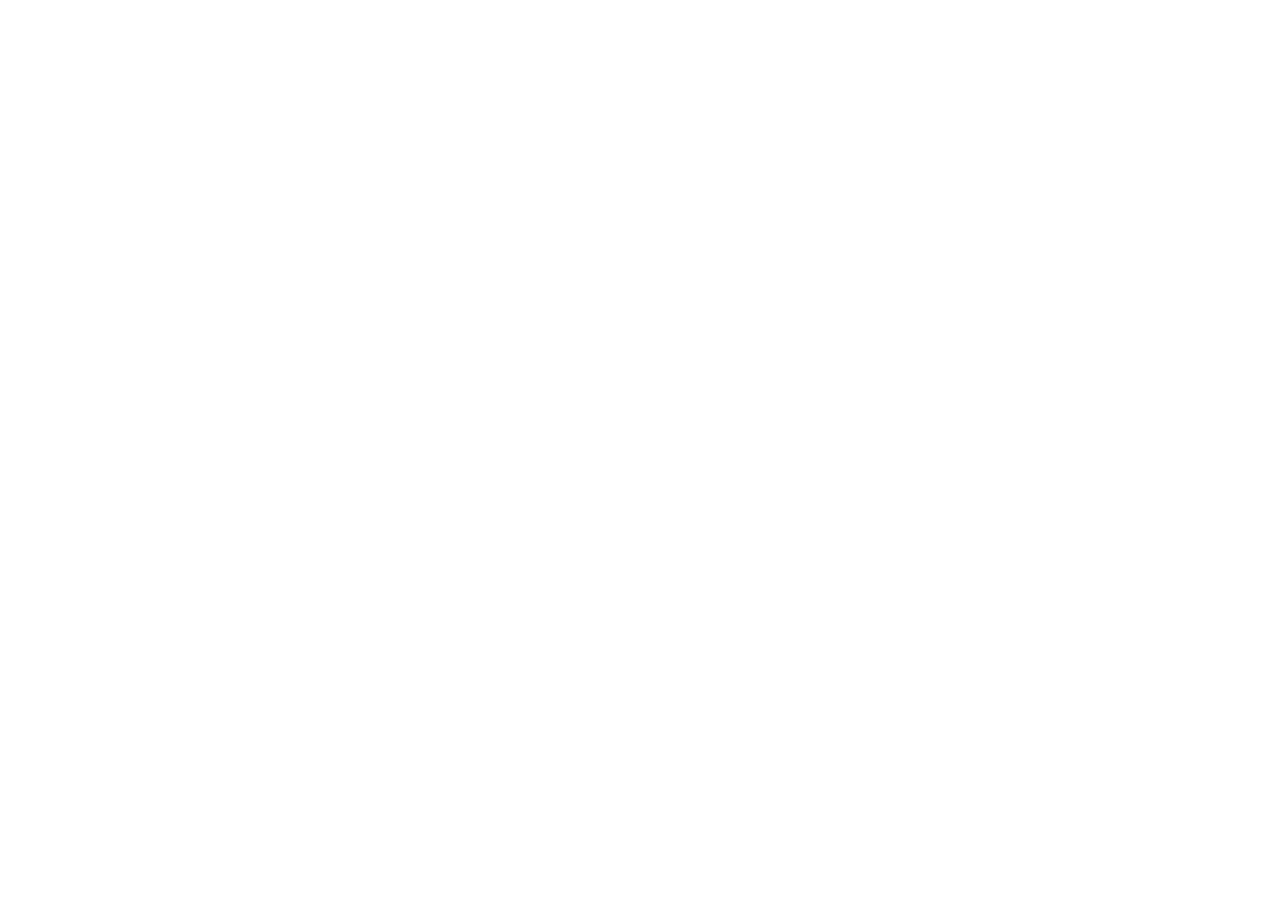
==== index.html @ 2b089b89 "Initial commit" ====
<!doctype html>
<html lang="es">
  <head>
    <meta charset="utf-8" />
    <meta http-equiv="X-UA-Compatible" content="IE=edge" />
    <meta name="viewport" content="width=device-width,initial-scale=1.0" />
    <link rel="icon" href="/favicon.ico" />
    <title>Ecored Base PKG</title>
  </head>
  <body>
    <noscript>
      <strong
        >We're sorry but this app doesn't work properly without JavaScript
        enabled. Please enable it to continue.</strong
      >
    </noscript>
    <div id="app"></div>
    <script type="module" src="/src/main.js"></script>
  </body>
</html>
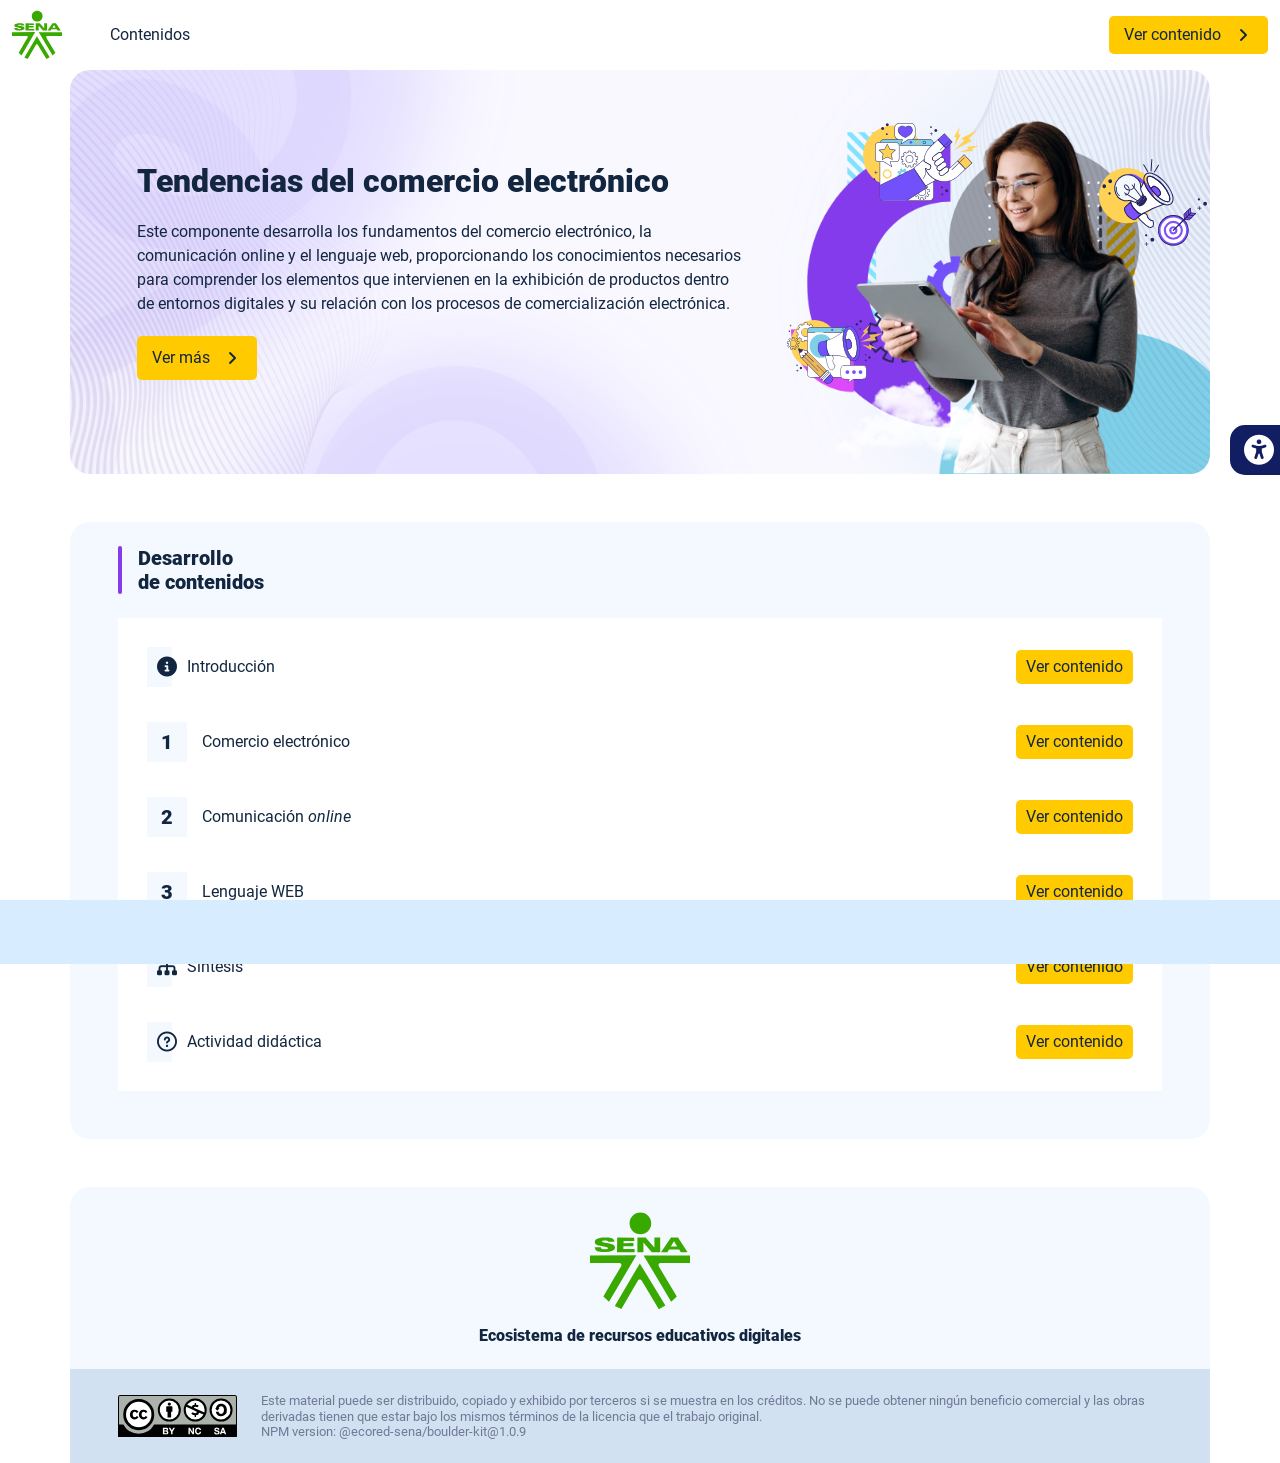
==== commit 48c0fbec: "Deploy to GitHub Pages 🚀" ====
--- a/index.html
+++ b/index.html
@@ -4,8 +4,10 @@
     <meta charset="utf-8" />
     <meta http-equiv="X-UA-Compatible" content="IE=edge" />
     <meta name="viewport" content="width=device-width,initial-scale=1.0" />
-    <link rel="icon" href="/favicon.ico" />
-    <title>Ecored Base PKG</title>
+    <link rel="icon" href="./favicon.ico" />
+    <title>Tendencias del comercio electrónico</title>
+    <script defer src="./assets/index-BPeck0SZ.js"></script>
+    <link rel="stylesheet" href="./assets/style-BHKBHmso.css">
   </head>
   <body>
     <noscript>
@@ -15,6 +17,5 @@
       >
     </noscript>
     <div id="app"></div>
-    <script type="module" src="/src/main.js"></script>
   </body>
 </html>
--- a/assets/style-BHKBHmso.css
+++ b/assets/style-BHKBHmso.css
@@ -0,0 +1,9 @@
+@charset "UTF-8";.inicio .footer{border-radius:0!important}.resultados-aprendizaje__item{margin-bottom:20px}.resultados-aprendizaje__item:last-child{margin-bottom:0}.desarrollo-contenidos__item{display:flex;align-items:center;justify-content:space-between;margin-bottom:25px;padding:5px;border-radius:5px}.desarrollo-contenidos__item__texto{display:flex;align-items:center;color:#12263f}.desarrollo-contenidos__item__icono{display:block;background-color:#f3f9ff;font-size:20px;font-weight:900;text-align:center;padding:10px;line-height:1em;width:40px;margin-right:15px}.desarrollo-contenidos__item:last-child{margin-bottom:0}.desarrollo-contenidos__item:hover{background-color:#f3f9ff;font-weight:900;color:#111e61}.creditos-inicio{border-bottom-left-radius:0!important;border-bottom-right-radius:0!important}.creditos-inicio__container hr{margin:15px 0}.creditos-inicio__titulo{display:flex;align-items:center}.creditos-inicio__item{display:block}.creditos-inicio__imagenes{display:flex;flex-wrap:wrap}.creditos-inicio__imagenes img{width:auto;max-height:60px;margin-right:15px;margin-top:5px;margin-bottom:5px}.glosario__letra-item{display:flex}.glosario__letra-item__texto{padding-top:5px}.glosario__letra-item__letra__icono{width:32px;height:32px;position:relative;line-height:1em;border-radius:50%;background-color:#d2e1f1}.glosario__letra-item__letra__icono span{position:absolute;left:50%;top:50%;transform:translate(-50%,-50%);font-size:1.1em;font-weight:900}.referencias__item:last-child hr{display:none}.referencias__item a{color:#2196f3;text-decoration:underline;overflow-wrap:break-word}.creditos-vista .tarjeta.credito{background-color:#d2e1f1}.creditos{color:#727997;overflow-x:auto}.creditos__item{min-width:490px}.creditos p{line-height:1.3em;margin-bottom:0;color:#727997}.creditos__titulo{font-weight:700;background-color:#d2e1f1;padding:5px 10px;border-top-radius:5px;border-top-left-radius:5px;border-top-right-radius:5px}.creditos table td,.creditos table th{border-color:#d2e1f1}/*!
+* Bootstrap  v5.3.8 (https://getbootstrap.com/)
+* Copyright 2011-2025 The Bootstrap Authors
+* Licensed under MIT (https://github.com/twbs/bootstrap/blob/main/LICENSE)
+*/:root,[data-bs-theme=light]{--bs-blue:#0d6efd;--bs-indigo:#6610f2;--bs-purple:#6f42c1;--bs-pink:#d63384;--bs-red:#dc3545;--bs-orange:#fd7e14;--bs-yellow:#ffc107;--bs-green:#198754;--bs-teal:#20c997;--bs-cyan:#0dcaf0;--bs-black:#000;--bs-white:#fff;--bs-gray:#6c757d;--bs-gray-dark:#343a40;--bs-gray-100:#f8f9fa;--bs-gray-200:#e9ecef;--bs-gray-300:#dee2e6;--bs-gray-400:#ced4da;--bs-gray-500:#adb5bd;--bs-gray-600:#6c757d;--bs-gray-700:#495057;--bs-gray-800:#343a40;--bs-gray-900:#212529;--bs-primary:#0d6efd;--bs-secondary:#6c757d;--bs-success:#198754;--bs-info:#0dcaf0;--bs-warning:#ffc107;--bs-danger:#dc3545;--bs-light:#f8f9fa;--bs-dark:#212529;--bs-primary-rgb:13,110,253;--bs-secondary-rgb:108,117,125;--bs-success-rgb:25,135,84;--bs-info-rgb:13,202,240;--bs-warning-rgb:255,193,7;--bs-danger-rgb:220,53,69;--bs-light-rgb:248,249,250;--bs-dark-rgb:33,37,41;--bs-primary-text-emphasis:#052c65;--bs-secondary-text-emphasis:#2b2f32;--bs-success-text-emphasis:#0a3622;--bs-info-text-emphasis:#055160;--bs-warning-text-emphasis:#664d03;--bs-danger-text-emphasis:#58151c;--bs-light-text-emphasis:#495057;--bs-dark-text-emphasis:#495057;--bs-primary-bg-subtle:#cfe2ff;--bs-secondary-bg-subtle:#e2e3e5;--bs-success-bg-subtle:#d1e7dd;--bs-info-bg-subtle:#cff4fc;--bs-warning-bg-subtle:#fff3cd;--bs-danger-bg-subtle:#f8d7da;--bs-light-bg-subtle:#fcfcfd;--bs-dark-bg-subtle:#ced4da;--bs-primary-border-subtle:#9ec5fe;--bs-secondary-border-subtle:#c4c8cb;--bs-success-border-subtle:#a3cfbb;--bs-info-border-subtle:#9eeaf9;--bs-warning-border-subtle:#ffe69c;--bs-danger-border-subtle:#f1aeb5;--bs-light-border-subtle:#e9ecef;--bs-dark-border-subtle:#adb5bd;--bs-white-rgb:255,255,255;--bs-black-rgb:0,0,0;--bs-font-sans-serif:system-ui,-apple-system,"Segoe UI",Roboto,"Helvetica Neue","Noto Sans","Liberation Sans",Arial,sans-serif,"Apple Color Emoji","Segoe UI Emoji","Segoe UI Symbol","Noto Color Emoji";--bs-font-monospace:SFMono-Regular,Menlo,Monaco,Consolas,"Liberation Mono","Courier New",monospace;--bs-gradient:linear-gradient(180deg, rgba(255, 255, 255, .15), rgba(255, 255, 255, 0));--bs-body-font-family:var(--bs-font-sans-serif);--bs-body-font-size:1rem;--bs-body-font-weight:400;--bs-body-line-height:1.5;--bs-body-color:#212529;--bs-body-color-rgb:33,37,41;--bs-body-bg:#fff;--bs-body-bg-rgb:255,255,255;--bs-emphasis-color:#000;--bs-emphasis-color-rgb:0,0,0;--bs-secondary-color:rgba(33, 37, 41, .75);--bs-secondary-color-rgb:33,37,41;--bs-secondary-bg:#e9ecef;--bs-secondary-bg-rgb:233,236,239;--bs-tertiary-color:rgba(33, 37, 41, .5);--bs-tertiary-color-rgb:33,37,41;--bs-tertiary-bg:#f8f9fa;--bs-tertiary-bg-rgb:248,249,250;--bs-heading-color:inherit;--bs-link-color:#0d6efd;--bs-link-color-rgb:13,110,253;--bs-link-decoration:underline;--bs-link-hover-color:#0a58ca;--bs-link-hover-color-rgb:10,88,202;--bs-code-color:#d63384;--bs-highlight-color:#212529;--bs-highlight-bg:#fff3cd;--bs-border-width:1px;--bs-border-style:solid;--bs-border-color:#dee2e6;--bs-border-color-translucent:rgba(0, 0, 0, .175);--bs-border-radius:.375rem;--bs-border-radius-sm:.25rem;--bs-border-radius-lg:.5rem;--bs-border-radius-xl:1rem;--bs-border-radius-xxl:2rem;--bs-border-radius-2xl:var(--bs-border-radius-xxl);--bs-border-radius-pill:50rem;--bs-box-shadow:0 .5rem 1rem rgba(0, 0, 0, .15);--bs-box-shadow-sm:0 .125rem .25rem rgba(0, 0, 0, .075);--bs-box-shadow-lg:0 1rem 3rem rgba(0, 0, 0, .175);--bs-box-shadow-inset:inset 0 1px 2px rgba(0, 0, 0, .075);--bs-focus-ring-width:.25rem;--bs-focus-ring-opacity:.25;--bs-focus-ring-color:rgba(13, 110, 253, .25);--bs-form-valid-color:#198754;--bs-form-valid-border-color:#198754;--bs-form-invalid-color:#dc3545;--bs-form-invalid-border-color:#dc3545}[data-bs-theme=dark]{color-scheme:dark;--bs-body-color:#dee2e6;--bs-body-color-rgb:222,226,230;--bs-body-bg:#212529;--bs-body-bg-rgb:33,37,41;--bs-emphasis-color:#fff;--bs-emphasis-color-rgb:255,255,255;--bs-secondary-color:rgba(222, 226, 230, .75);--bs-secondary-color-rgb:222,226,230;--bs-secondary-bg:#343a40;--bs-secondary-bg-rgb:52,58,64;--bs-tertiary-color:rgba(222, 226, 230, .5);--bs-tertiary-color-rgb:222,226,230;--bs-tertiary-bg:#2b3035;--bs-tertiary-bg-rgb:43,48,53;--bs-primary-text-emphasis:#6ea8fe;--bs-secondary-text-emphasis:#a7acb1;--bs-success-text-emphasis:#75b798;--bs-info-text-emphasis:#6edff6;--bs-warning-text-emphasis:#ffda6a;--bs-danger-text-emphasis:#ea868f;--bs-light-text-emphasis:#f8f9fa;--bs-dark-text-emphasis:#dee2e6;--bs-primary-bg-subtle:#031633;--bs-secondary-bg-subtle:#161719;--bs-success-bg-subtle:#051b11;--bs-info-bg-subtle:#032830;--bs-warning-bg-subtle:#332701;--bs-danger-bg-subtle:#2c0b0e;--bs-light-bg-subtle:#343a40;--bs-dark-bg-subtle:#1a1d20;--bs-primary-border-subtle:#084298;--bs-secondary-border-subtle:#41464b;--bs-success-border-subtle:#0f5132;--bs-info-border-subtle:#087990;--bs-warning-border-subtle:#997404;--bs-danger-border-subtle:#842029;--bs-light-border-subtle:#495057;--bs-dark-border-subtle:#343a40;--bs-heading-color:inherit;--bs-link-color:#6ea8fe;--bs-link-hover-color:#8bb9fe;--bs-link-color-rgb:110,168,254;--bs-link-hover-color-rgb:139,185,254;--bs-code-color:#e685b5;--bs-highlight-color:#dee2e6;--bs-highlight-bg:#664d03;--bs-border-color:#495057;--bs-border-color-translucent:rgba(255, 255, 255, .15);--bs-form-valid-color:#75b798;--bs-form-valid-border-color:#75b798;--bs-form-invalid-color:#ea868f;--bs-form-invalid-border-color:#ea868f}*,:after,:before{box-sizing:border-box}@media(prefers-reduced-motion:no-preference){:root{scroll-behavior:smooth}}body{margin:0;font-family:var(--bs-body-font-family);font-size:var(--bs-body-font-size);font-weight:var(--bs-body-font-weight);line-height:var(--bs-body-line-height);color:var(--bs-body-color);text-align:var(--bs-body-text-align);background-color:var(--bs-body-bg);-webkit-text-size-adjust:100%;-webkit-tap-highlight-color:transparent}hr{margin:1rem 0;color:inherit;border:0;border-top:var(--bs-border-width) solid;opacity:.25}.h1,.h2,.h3,.h4,.h5,.h6,h1,h2,h3,h4,h5,h6{margin-top:0;margin-bottom:.5rem;font-weight:500;line-height:1.2;color:var(--bs-heading-color)}.h1,h1{font-size:calc(1.375rem + 1.5vw)}@media(min-width:1200px){.h1,h1{font-size:2.5rem}}.h2,h2{font-size:calc(1.325rem + .9vw)}@media(min-width:1200px){.h2,h2{font-size:2rem}}.h3,h3{font-size:calc(1.3rem + .6vw)}@media(min-width:1200px){.h3,h3{font-size:1.75rem}}.h4,h4{font-size:calc(1.275rem + .3vw)}@media(min-width:1200px){.h4,h4{font-size:1.5rem}}.h5,h5{font-size:1.25rem}.h6,h6{font-size:1rem}p{margin-top:0;margin-bottom:1rem}abbr[title]{-webkit-text-decoration:underline dotted;text-decoration:underline dotted;cursor:help;-webkit-text-decoration-skip-ink:none;text-decoration-skip-ink:none}address{margin-bottom:1rem;font-style:normal;line-height:inherit}ol,ul{padding-left:2rem}dl,ol,ul{margin-top:0;margin-bottom:1rem}ol ol,ol ul,ul ol,ul ul{margin-bottom:0}dd{margin-bottom:.5rem;margin-left:0}blockquote{margin:0 0 1rem}b,strong{font-weight:bolder}.small,small{font-size:.875em}.mark,mark{padding:.1875em;color:var(--bs-highlight-color);background-color:var(--bs-highlight-bg)}sub,sup{position:relative;font-size:.75em;line-height:0;vertical-align:baseline}a{color:rgba(var(--bs-link-color-rgb),var(--bs-link-opacity,1));text-decoration:underline}a:hover{--bs-link-color-rgb:var(--bs-link-hover-color-rgb)}a:not([href]):not([class]),a:not([href]):not([class]):hover{color:inherit;text-decoration:none}code,kbd,pre,samp{font-family:var(--bs-font-monospace);font-size:1em}pre{display:block;margin-top:0;margin-bottom:1rem;overflow:auto;font-size:.875em}pre code{font-size:inherit;color:inherit;word-break:normal}code{font-size:.875em;color:var(--bs-code-color);word-wrap:break-word}a>code{color:inherit}kbd{padding:.1875rem .375rem;font-size:.875em;color:var(--bs-body-bg);background-color:var(--bs-body-color);border-radius:.25rem}kbd kbd{padding:0;font-size:1em}figure{margin:0 0 1rem}img,svg{vertical-align:middle}table{caption-side:bottom;border-collapse:collapse}caption{padding-top:.5rem;padding-bottom:.5rem;color:var(--bs-secondary-color);text-align:left}th{text-align:inherit;text-align:-webkit-match-parent}tbody,td,tfoot,th,thead,tr{border-color:inherit;border-style:solid;border-width:0}label{display:inline-block}button{border-radius:0}button:focus:not(:focus-visible){outline:0}button,input,optgroup,select,textarea{margin:0;font-family:inherit;font-size:inherit;line-height:inherit}button,select{text-transform:none}[role=button]{cursor:pointer}select{word-wrap:normal}select:disabled{opacity:1}[list]:not([type=date]):not([type=datetime-local]):not([type=month]):not([type=week]):not([type=time])::-webkit-calendar-picker-indicator{display:none!important}[type=button],[type=reset],[type=submit],button{-webkit-appearance:button}[type=button]:not(:disabled),[type=reset]:not(:disabled),[type=submit]:not(:disabled),button:not(:disabled){cursor:pointer}::-moz-focus-inner{padding:0;border-style:none}textarea{resize:vertical}fieldset{min-width:0;padding:0;margin:0;border:0}legend{float:left;width:100%;padding:0;margin-bottom:.5rem;line-height:inherit;font-size:calc(1.275rem + .3vw)}@media(min-width:1200px){legend{font-size:1.5rem}}legend+*{clear:left}::-webkit-datetime-edit-day-field,::-webkit-datetime-edit-fields-wrapper,::-webkit-datetime-edit-hour-field,::-webkit-datetime-edit-minute,::-webkit-datetime-edit-month-field,::-webkit-datetime-edit-text,::-webkit-datetime-edit-year-field{padding:0}::-webkit-inner-spin-button{height:auto}[type=search]::-webkit-search-cancel-button{cursor:pointer;filter:grayscale(1)}::-webkit-search-decoration{-webkit-appearance:none}::-webkit-color-swatch-wrapper{padding:0}::-webkit-file-upload-button{font:inherit;-webkit-appearance:button}::file-selector-button{font:inherit;-webkit-appearance:button}output{display:inline-block}iframe{border:0}summary{display:list-item;cursor:pointer}[hidden]{display:none!important}.lead{font-size:1.25rem;font-weight:300}.display-1{font-weight:300;line-height:1.2;font-size:calc(1.625rem + 4.5vw)}@media(min-width:1200px){.display-1{font-size:5rem}}.display-2{font-weight:300;line-height:1.2;font-size:calc(1.575rem + 3.9vw)}@media(min-width:1200px){.display-2{font-size:4.5rem}}.display-3{font-weight:300;line-height:1.2;font-size:calc(1.525rem + 3.3vw)}@media(min-width:1200px){.display-3{font-size:4rem}}.display-4{font-weight:300;line-height:1.2;font-size:calc(1.475rem + 2.7vw)}@media(min-width:1200px){.display-4{font-size:3.5rem}}.display-5{font-weight:300;line-height:1.2;font-size:calc(1.425rem + 2.1vw)}@media(min-width:1200px){.display-5{font-size:3rem}}.display-6{font-weight:300;line-height:1.2;font-size:calc(1.375rem + 1.5vw)}@media(min-width:1200px){.display-6{font-size:2.5rem}}.list-unstyled,.list-inline{padding-left:0;list-style:none}.list-inline-item{display:inline-block}.list-inline-item:not(:last-child){margin-right:.5rem}.initialism{font-size:.875em;text-transform:uppercase}.blockquote{margin-bottom:1rem;font-size:1.25rem}.blockquote>:last-child{margin-bottom:0}.blockquote-footer{margin-top:-1rem;margin-bottom:1rem;font-size:.875em;color:#6c757d}.blockquote-footer:before{content:"— "}.img-fluid{max-width:100%;height:auto}.img-thumbnail{padding:.25rem;background-color:var(--bs-body-bg);border:var(--bs-border-width) solid var(--bs-border-color);border-radius:var(--bs-border-radius);max-width:100%;height:auto}.figure{display:inline-block}.figure-img{margin-bottom:.5rem;line-height:1}.figure-caption{font-size:.875em;color:var(--bs-secondary-color)}.container,.container-fluid,.container-lg,.container-md,.container-sm,.container-xl,.container-xxl{--bs-gutter-x:1.5rem;--bs-gutter-y:0;width:100%;padding-right:calc(var(--bs-gutter-x) * .5);padding-left:calc(var(--bs-gutter-x) * .5);margin-right:auto;margin-left:auto}@media(min-width:576px){.container,.container-sm{max-width:540px}}@media(min-width:768px){.container,.container-md,.container-sm{max-width:720px}}@media(min-width:992px){.container,.container-lg,.container-md,.container-sm{max-width:960px}}@media(min-width:1200px){.container,.container-lg,.container-md,.container-sm,.container-xl{max-width:1140px}}@media(min-width:1400px){.container,.container-lg,.container-md,.container-sm,.container-xl,.container-xxl{max-width:1320px}}:root{--bs-breakpoint-xs:0;--bs-breakpoint-sm:576px;--bs-breakpoint-md:768px;--bs-breakpoint-lg:992px;--bs-breakpoint-xl:1200px;--bs-breakpoint-xxl:1400px}.row{--bs-gutter-x:1.5rem;--bs-gutter-y:0;display:flex;flex-wrap:wrap;margin-top:calc(-1 * var(--bs-gutter-y));margin-right:calc(-.5 * var(--bs-gutter-x));margin-left:calc(-.5 * var(--bs-gutter-x))}.row>*{flex-shrink:0;width:100%;max-width:100%;padding-right:calc(var(--bs-gutter-x) * .5);padding-left:calc(var(--bs-gutter-x) * .5);margin-top:var(--bs-gutter-y)}.col{flex:1 0 0}.row-cols-auto>*{flex:0 0 auto;width:auto}.row-cols-1>*{flex:0 0 auto;width:100%}.row-cols-2>*{flex:0 0 auto;width:50%}.row-cols-3>*{flex:0 0 auto;width:33.33333333%}.row-cols-4>*{flex:0 0 auto;width:25%}.row-cols-5>*{flex:0 0 auto;width:20%}.row-cols-6>*{flex:0 0 auto;width:16.66666667%}.col-auto{flex:0 0 auto;width:auto}.col-1{flex:0 0 auto;width:8.33333333%}.col-2{flex:0 0 auto;width:16.66666667%}.col-3{flex:0 0 auto;width:25%}.col-4{flex:0 0 auto;width:33.33333333%}.col-5{flex:0 0 auto;width:41.66666667%}.col-6{flex:0 0 auto;width:50%}.col-7{flex:0 0 auto;width:58.33333333%}.col-8{flex:0 0 auto;width:66.66666667%}.col-9{flex:0 0 auto;width:75%}.col-10{flex:0 0 auto;width:83.33333333%}.col-11{flex:0 0 auto;width:91.66666667%}.col-12{flex:0 0 auto;width:100%}.offset-1{margin-left:8.33333333%}.offset-2{margin-left:16.66666667%}.offset-3{margin-left:25%}.offset-4{margin-left:33.33333333%}.offset-5{margin-left:41.66666667%}.offset-6{margin-left:50%}.offset-7{margin-left:58.33333333%}.offset-8{margin-left:66.66666667%}.offset-9{margin-left:75%}.offset-10{margin-left:83.33333333%}.offset-11{margin-left:91.66666667%}.g-0,.gx-0{--bs-gutter-x:0}.g-0,.gy-0{--bs-gutter-y:0}.g-1,.gx-1{--bs-gutter-x:.25rem}.g-1,.gy-1{--bs-gutter-y:.25rem}.g-2,.gx-2{--bs-gutter-x:.5rem}.g-2,.gy-2{--bs-gutter-y:.5rem}.g-3,.gx-3{--bs-gutter-x:1rem}.g-3,.gy-3{--bs-gutter-y:1rem}.g-4,.gx-4{--bs-gutter-x:1.5rem}.g-4,.gy-4{--bs-gutter-y:1.5rem}.g-5,.gx-5{--bs-gutter-x:3rem}.g-5,.gy-5{--bs-gutter-y:3rem}@media(min-width:576px){.col-sm{flex:1 0 0}.row-cols-sm-auto>*{flex:0 0 auto;width:auto}.row-cols-sm-1>*{flex:0 0 auto;width:100%}.row-cols-sm-2>*{flex:0 0 auto;width:50%}.row-cols-sm-3>*{flex:0 0 auto;width:33.33333333%}.row-cols-sm-4>*{flex:0 0 auto;width:25%}.row-cols-sm-5>*{flex:0 0 auto;width:20%}.row-cols-sm-6>*{flex:0 0 auto;width:16.66666667%}.col-sm-auto{flex:0 0 auto;width:auto}.col-sm-1{flex:0 0 auto;width:8.33333333%}.col-sm-2{flex:0 0 auto;width:16.66666667%}.col-sm-3{flex:0 0 auto;width:25%}.col-sm-4{flex:0 0 auto;width:33.33333333%}.col-sm-5{flex:0 0 auto;width:41.66666667%}.col-sm-6{flex:0 0 auto;width:50%}.col-sm-7{flex:0 0 auto;width:58.33333333%}.col-sm-8{flex:0 0 auto;width:66.66666667%}.col-sm-9{flex:0 0 auto;width:75%}.col-sm-10{flex:0 0 auto;width:83.33333333%}.col-sm-11{flex:0 0 auto;width:91.66666667%}.col-sm-12{flex:0 0 auto;width:100%}.offset-sm-0{margin-left:0}.offset-sm-1{margin-left:8.33333333%}.offset-sm-2{margin-left:16.66666667%}.offset-sm-3{margin-left:25%}.offset-sm-4{margin-left:33.33333333%}.offset-sm-5{margin-left:41.66666667%}.offset-sm-6{margin-left:50%}.offset-sm-7{margin-left:58.33333333%}.offset-sm-8{margin-left:66.66666667%}.offset-sm-9{margin-left:75%}.offset-sm-10{margin-left:83.33333333%}.offset-sm-11{margin-left:91.66666667%}.g-sm-0,.gx-sm-0{--bs-gutter-x:0}.g-sm-0,.gy-sm-0{--bs-gutter-y:0}.g-sm-1,.gx-sm-1{--bs-gutter-x:.25rem}.g-sm-1,.gy-sm-1{--bs-gutter-y:.25rem}.g-sm-2,.gx-sm-2{--bs-gutter-x:.5rem}.g-sm-2,.gy-sm-2{--bs-gutter-y:.5rem}.g-sm-3,.gx-sm-3{--bs-gutter-x:1rem}.g-sm-3,.gy-sm-3{--bs-gutter-y:1rem}.g-sm-4,.gx-sm-4{--bs-gutter-x:1.5rem}.g-sm-4,.gy-sm-4{--bs-gutter-y:1.5rem}.g-sm-5,.gx-sm-5{--bs-gutter-x:3rem}.g-sm-5,.gy-sm-5{--bs-gutter-y:3rem}}@media(min-width:768px){.col-md{flex:1 0 0}.row-cols-md-auto>*{flex:0 0 auto;width:auto}.row-cols-md-1>*{flex:0 0 auto;width:100%}.row-cols-md-2>*{flex:0 0 auto;width:50%}.row-cols-md-3>*{flex:0 0 auto;width:33.33333333%}.row-cols-md-4>*{flex:0 0 auto;width:25%}.row-cols-md-5>*{flex:0 0 auto;width:20%}.row-cols-md-6>*{flex:0 0 auto;width:16.66666667%}.col-md-auto{flex:0 0 auto;width:auto}.col-md-1{flex:0 0 auto;width:8.33333333%}.col-md-2{flex:0 0 auto;width:16.66666667%}.col-md-3{flex:0 0 auto;width:25%}.col-md-4{flex:0 0 auto;width:33.33333333%}.col-md-5{flex:0 0 auto;width:41.66666667%}.col-md-6{flex:0 0 auto;width:50%}.col-md-7{flex:0 0 auto;width:58.33333333%}.col-md-8{flex:0 0 auto;width:66.66666667%}.col-md-9{flex:0 0 auto;width:75%}.col-md-10{flex:0 0 auto;width:83.33333333%}.col-md-11{flex:0 0 auto;width:91.66666667%}.col-md-12{flex:0 0 auto;width:100%}.offset-md-0{margin-left:0}.offset-md-1{margin-left:8.33333333%}.offset-md-2{margin-left:16.66666667%}.offset-md-3{margin-left:25%}.offset-md-4{margin-left:33.33333333%}.offset-md-5{margin-left:41.66666667%}.offset-md-6{margin-left:50%}.offset-md-7{margin-left:58.33333333%}.offset-md-8{margin-left:66.66666667%}.offset-md-9{margin-left:75%}.offset-md-10{margin-left:83.33333333%}.offset-md-11{margin-left:91.66666667%}.g-md-0,.gx-md-0{--bs-gutter-x:0}.g-md-0,.gy-md-0{--bs-gutter-y:0}.g-md-1,.gx-md-1{--bs-gutter-x:.25rem}.g-md-1,.gy-md-1{--bs-gutter-y:.25rem}.g-md-2,.gx-md-2{--bs-gutter-x:.5rem}.g-md-2,.gy-md-2{--bs-gutter-y:.5rem}.g-md-3,.gx-md-3{--bs-gutter-x:1rem}.g-md-3,.gy-md-3{--bs-gutter-y:1rem}.g-md-4,.gx-md-4{--bs-gutter-x:1.5rem}.g-md-4,.gy-md-4{--bs-gutter-y:1.5rem}.g-md-5,.gx-md-5{--bs-gutter-x:3rem}.g-md-5,.gy-md-5{--bs-gutter-y:3rem}}@media(min-width:992px){.col-lg{flex:1 0 0}.row-cols-lg-auto>*{flex:0 0 auto;width:auto}.row-cols-lg-1>*{flex:0 0 auto;width:100%}.row-cols-lg-2>*{flex:0 0 auto;width:50%}.row-cols-lg-3>*{flex:0 0 auto;width:33.33333333%}.row-cols-lg-4>*{flex:0 0 auto;width:25%}.row-cols-lg-5>*{flex:0 0 auto;width:20%}.row-cols-lg-6>*{flex:0 0 auto;width:16.66666667%}.col-lg-auto{flex:0 0 auto;width:auto}.col-lg-1{flex:0 0 auto;width:8.33333333%}.col-lg-2{flex:0 0 auto;width:16.66666667%}.col-lg-3{flex:0 0 auto;width:25%}.col-lg-4{flex:0 0 auto;width:33.33333333%}.col-lg-5{flex:0 0 auto;width:41.66666667%}.col-lg-6{flex:0 0 auto;width:50%}.col-lg-7{flex:0 0 auto;width:58.33333333%}.col-lg-8{flex:0 0 auto;width:66.66666667%}.col-lg-9{flex:0 0 auto;width:75%}.col-lg-10{flex:0 0 auto;width:83.33333333%}.col-lg-11{flex:0 0 auto;width:91.66666667%}.col-lg-12{flex:0 0 auto;width:100%}.offset-lg-0{margin-left:0}.offset-lg-1{margin-left:8.33333333%}.offset-lg-2{margin-left:16.66666667%}.offset-lg-3{margin-left:25%}.offset-lg-4{margin-left:33.33333333%}.offset-lg-5{margin-left:41.66666667%}.offset-lg-6{margin-left:50%}.offset-lg-7{margin-left:58.33333333%}.offset-lg-8{margin-left:66.66666667%}.offset-lg-9{margin-left:75%}.offset-lg-10{margin-left:83.33333333%}.offset-lg-11{margin-left:91.66666667%}.g-lg-0,.gx-lg-0{--bs-gutter-x:0}.g-lg-0,.gy-lg-0{--bs-gutter-y:0}.g-lg-1,.gx-lg-1{--bs-gutter-x:.25rem}.g-lg-1,.gy-lg-1{--bs-gutter-y:.25rem}.g-lg-2,.gx-lg-2{--bs-gutter-x:.5rem}.g-lg-2,.gy-lg-2{--bs-gutter-y:.5rem}.g-lg-3,.gx-lg-3{--bs-gutter-x:1rem}.g-lg-3,.gy-lg-3{--bs-gutter-y:1rem}.g-lg-4,.gx-lg-4{--bs-gutter-x:1.5rem}.g-lg-4,.gy-lg-4{--bs-gutter-y:1.5rem}.g-lg-5,.gx-lg-5{--bs-gutter-x:3rem}.g-lg-5,.gy-lg-5{--bs-gutter-y:3rem}}@media(min-width:1200px){.col-xl{flex:1 0 0}.row-cols-xl-auto>*{flex:0 0 auto;width:auto}.row-cols-xl-1>*{flex:0 0 auto;width:100%}.row-cols-xl-2>*{flex:0 0 auto;width:50%}.row-cols-xl-3>*{flex:0 0 auto;width:33.33333333%}.row-cols-xl-4>*{flex:0 0 auto;width:25%}.row-cols-xl-5>*{flex:0 0 auto;width:20%}.row-cols-xl-6>*{flex:0 0 auto;width:16.66666667%}.col-xl-auto{flex:0 0 auto;width:auto}.col-xl-1{flex:0 0 auto;width:8.33333333%}.col-xl-2{flex:0 0 auto;width:16.66666667%}.col-xl-3{flex:0 0 auto;width:25%}.col-xl-4{flex:0 0 auto;width:33.33333333%}.col-xl-5{flex:0 0 auto;width:41.66666667%}.col-xl-6{flex:0 0 auto;width:50%}.col-xl-7{flex:0 0 auto;width:58.33333333%}.col-xl-8{flex:0 0 auto;width:66.66666667%}.col-xl-9{flex:0 0 auto;width:75%}.col-xl-10{flex:0 0 auto;width:83.33333333%}.col-xl-11{flex:0 0 auto;width:91.66666667%}.col-xl-12{flex:0 0 auto;width:100%}.offset-xl-0{margin-left:0}.offset-xl-1{margin-left:8.33333333%}.offset-xl-2{margin-left:16.66666667%}.offset-xl-3{margin-left:25%}.offset-xl-4{margin-left:33.33333333%}.offset-xl-5{margin-left:41.66666667%}.offset-xl-6{margin-left:50%}.offset-xl-7{margin-left:58.33333333%}.offset-xl-8{margin-left:66.66666667%}.offset-xl-9{margin-left:75%}.offset-xl-10{margin-left:83.33333333%}.offset-xl-11{margin-left:91.66666667%}.g-xl-0,.gx-xl-0{--bs-gutter-x:0}.g-xl-0,.gy-xl-0{--bs-gutter-y:0}.g-xl-1,.gx-xl-1{--bs-gutter-x:.25rem}.g-xl-1,.gy-xl-1{--bs-gutter-y:.25rem}.g-xl-2,.gx-xl-2{--bs-gutter-x:.5rem}.g-xl-2,.gy-xl-2{--bs-gutter-y:.5rem}.g-xl-3,.gx-xl-3{--bs-gutter-x:1rem}.g-xl-3,.gy-xl-3{--bs-gutter-y:1rem}.g-xl-4,.gx-xl-4{--bs-gutter-x:1.5rem}.g-xl-4,.gy-xl-4{--bs-gutter-y:1.5rem}.g-xl-5,.gx-xl-5{--bs-gutter-x:3rem}.g-xl-5,.gy-xl-5{--bs-gutter-y:3rem}}@media(min-width:1400px){.col-xxl{flex:1 0 0}.row-cols-xxl-auto>*{flex:0 0 auto;width:auto}.row-cols-xxl-1>*{flex:0 0 auto;width:100%}.row-cols-xxl-2>*{flex:0 0 auto;width:50%}.row-cols-xxl-3>*{flex:0 0 auto;width:33.33333333%}.row-cols-xxl-4>*{flex:0 0 auto;width:25%}.row-cols-xxl-5>*{flex:0 0 auto;width:20%}.row-cols-xxl-6>*{flex:0 0 auto;width:16.66666667%}.col-xxl-auto{flex:0 0 auto;width:auto}.col-xxl-1{flex:0 0 auto;width:8.33333333%}.col-xxl-2{flex:0 0 auto;width:16.66666667%}.col-xxl-3{flex:0 0 auto;width:25%}.col-xxl-4{flex:0 0 auto;width:33.33333333%}.col-xxl-5{flex:0 0 auto;width:41.66666667%}.col-xxl-6{flex:0 0 auto;width:50%}.col-xxl-7{flex:0 0 auto;width:58.33333333%}.col-xxl-8{flex:0 0 auto;width:66.66666667%}.col-xxl-9{flex:0 0 auto;width:75%}.col-xxl-10{flex:0 0 auto;width:83.33333333%}.col-xxl-11{flex:0 0 auto;width:91.66666667%}.col-xxl-12{flex:0 0 auto;width:100%}.offset-xxl-0{margin-left:0}.offset-xxl-1{margin-left:8.33333333%}.offset-xxl-2{margin-left:16.66666667%}.offset-xxl-3{margin-left:25%}.offset-xxl-4{margin-left:33.33333333%}.offset-xxl-5{margin-left:41.66666667%}.offset-xxl-6{margin-left:50%}.offset-xxl-7{margin-left:58.33333333%}.offset-xxl-8{margin-left:66.66666667%}.offset-xxl-9{margin-left:75%}.offset-xxl-10{margin-left:83.33333333%}.offset-xxl-11{margin-left:91.66666667%}.g-xxl-0,.gx-xxl-0{--bs-gutter-x:0}.g-xxl-0,.gy-xxl-0{--bs-gutter-y:0}.g-xxl-1,.gx-xxl-1{--bs-gutter-x:.25rem}.g-xxl-1,.gy-xxl-1{--bs-gutter-y:.25rem}.g-xxl-2,.gx-xxl-2{--bs-gutter-x:.5rem}.g-xxl-2,.gy-xxl-2{--bs-gutter-y:.5rem}.g-xxl-3,.gx-xxl-3{--bs-gutter-x:1rem}.g-xxl-3,.gy-xxl-3{--bs-gutter-y:1rem}.g-xxl-4,.gx-xxl-4{--bs-gutter-x:1.5rem}.g-xxl-4,.gy-xxl-4{--bs-gutter-y:1.5rem}.g-xxl-5,.gx-xxl-5{--bs-gutter-x:3rem}.g-xxl-5,.gy-xxl-5{--bs-gutter-y:3rem}}.table{--bs-table-color-type:initial;--bs-table-bg-type:initial;--bs-table-color-state:initial;--bs-table-bg-state:initial;--bs-table-color:var(--bs-emphasis-color);--bs-table-bg:var(--bs-body-bg);--bs-table-border-color:var(--bs-border-color);--bs-table-accent-bg:transparent;--bs-table-striped-color:var(--bs-emphasis-color);--bs-table-striped-bg:rgba(var(--bs-emphasis-color-rgb), .05);--bs-table-active-color:var(--bs-emphasis-color);--bs-table-active-bg:rgba(var(--bs-emphasis-color-rgb), .1);--bs-table-hover-color:var(--bs-emphasis-color);--bs-table-hover-bg:rgba(var(--bs-emphasis-color-rgb), .075);width:100%;margin-bottom:1rem;vertical-align:top;border-color:var(--bs-table-border-color)}.table>:not(caption)>*>*{padding:.5rem;color:var(--bs-table-color-state,var(--bs-table-color-type,var(--bs-table-color)));background-color:var(--bs-table-bg);border-bottom-width:var(--bs-border-width);box-shadow:inset 0 0 0 9999px var(--bs-table-bg-state,var(--bs-table-bg-type,var(--bs-table-accent-bg)))}.table>tbody{vertical-align:inherit}.table>thead{vertical-align:bottom}.table-group-divider{border-top:calc(var(--bs-border-width) * 2) solid currentcolor}.caption-top{caption-side:top}.table-sm>:not(caption)>*>*{padding:.25rem}.table-bordered>:not(caption)>*{border-width:var(--bs-border-width) 0}.table-bordered>:not(caption)>*>*{border-width:0 var(--bs-border-width)}.table-borderless>:not(caption)>*>*{border-bottom-width:0}.table-borderless>:not(:first-child){border-top-width:0}.table-striped>tbody>tr:nth-of-type(odd)>*{--bs-table-color-type:var(--bs-table-striped-color);--bs-table-bg-type:var(--bs-table-striped-bg)}.table-striped-columns>:not(caption)>tr>:nth-child(2n){--bs-table-color-type:var(--bs-table-striped-color);--bs-table-bg-type:var(--bs-table-striped-bg)}.table-active{--bs-table-color-state:var(--bs-table-active-color);--bs-table-bg-state:var(--bs-table-active-bg)}.table-hover>tbody>tr:hover>*{--bs-table-color-state:var(--bs-table-hover-color);--bs-table-bg-state:var(--bs-table-hover-bg)}.table-primary{--bs-table-color:#000;--bs-table-bg:#cfe2ff;--bs-table-border-color:#a6b5cc;--bs-table-striped-bg:#c5d7f2;--bs-table-striped-color:#000;--bs-table-active-bg:#bacbe6;--bs-table-active-color:#000;--bs-table-hover-bg:#bfd1ec;--bs-table-hover-color:#000;color:var(--bs-table-color);border-color:var(--bs-table-border-color)}.table-secondary{--bs-table-color:#000;--bs-table-bg:#e2e3e5;--bs-table-border-color:#b5b6b7;--bs-table-striped-bg:#d7d8da;--bs-table-striped-color:#000;--bs-table-active-bg:#cbccce;--bs-table-active-color:#000;--bs-table-hover-bg:#d1d2d4;--bs-table-hover-color:#000;color:var(--bs-table-color);border-color:var(--bs-table-border-color)}.table-success{--bs-table-color:#000;--bs-table-bg:#d1e7dd;--bs-table-border-color:#a7b9b1;--bs-table-striped-bg:#c7dbd2;--bs-table-striped-color:#000;--bs-table-active-bg:#bcd0c7;--bs-table-active-color:#000;--bs-table-hover-bg:#c1d6cc;--bs-table-hover-color:#000;color:var(--bs-table-color);border-color:var(--bs-table-border-color)}.table-info{--bs-table-color:#000;--bs-table-bg:#cff4fc;--bs-table-border-color:#a6c3ca;--bs-table-striped-bg:#c5e8ef;--bs-table-striped-color:#000;--bs-table-active-bg:#badce3;--bs-table-active-color:#000;--bs-table-hover-bg:#bfe2e9;--bs-table-hover-color:#000;color:var(--bs-table-color);border-color:var(--bs-table-border-color)}.table-warning{--bs-table-color:#000;--bs-table-bg:#fff3cd;--bs-table-border-color:#ccc2a4;--bs-table-striped-bg:#f2e7c3;--bs-table-striped-color:#000;--bs-table-active-bg:#e6dbb9;--bs-table-active-color:#000;--bs-table-hover-bg:#ece1be;--bs-table-hover-color:#000;color:var(--bs-table-color);border-color:var(--bs-table-border-color)}.table-danger{--bs-table-color:#000;--bs-table-bg:#f8d7da;--bs-table-border-color:#c6acae;--bs-table-striped-bg:#eccccf;--bs-table-striped-color:#000;--bs-table-active-bg:#dfc2c4;--bs-table-active-color:#000;--bs-table-hover-bg:#e5c7ca;--bs-table-hover-color:#000;color:var(--bs-table-color);border-color:var(--bs-table-border-color)}.table-light{--bs-table-color:#000;--bs-table-bg:#f8f9fa;--bs-table-border-color:#c6c7c8;--bs-table-striped-bg:#ecedee;--bs-table-striped-color:#000;--bs-table-active-bg:#dfe0e1;--bs-table-active-color:#000;--bs-table-hover-bg:#e5e6e7;--bs-table-hover-color:#000;color:var(--bs-table-color);border-color:var(--bs-table-border-color)}.table-dark{--bs-table-color:#fff;--bs-table-bg:#212529;--bs-table-border-color:#4d5154;--bs-table-striped-bg:#2c3034;--bs-table-striped-color:#fff;--bs-table-active-bg:#373b3e;--bs-table-active-color:#fff;--bs-table-hover-bg:#323539;--bs-table-hover-color:#fff;color:var(--bs-table-color);border-color:var(--bs-table-border-color)}.table-responsive{overflow-x:auto;-webkit-overflow-scrolling:touch}@media(max-width:575.98px){.table-responsive-sm{overflow-x:auto;-webkit-overflow-scrolling:touch}}@media(max-width:767.98px){.table-responsive-md{overflow-x:auto;-webkit-overflow-scrolling:touch}}@media(max-width:991.98px){.table-responsive-lg{overflow-x:auto;-webkit-overflow-scrolling:touch}}@media(max-width:1199.98px){.table-responsive-xl{overflow-x:auto;-webkit-overflow-scrolling:touch}}@media(max-width:1399.98px){.table-responsive-xxl{overflow-x:auto;-webkit-overflow-scrolling:touch}}.form-label{margin-bottom:.5rem}.col-form-label{padding-top:calc(.375rem + var(--bs-border-width));padding-bottom:calc(.375rem + var(--bs-border-width));margin-bottom:0;font-size:inherit;line-height:1.5}.col-form-label-lg{padding-top:calc(.5rem + var(--bs-border-width));padding-bottom:calc(.5rem + var(--bs-border-width));font-size:1.25rem}.col-form-label-sm{padding-top:calc(.25rem + var(--bs-border-width));padding-bottom:calc(.25rem + var(--bs-border-width));font-size:.875rem}.form-text{margin-top:.25rem;font-size:.875em;color:var(--bs-secondary-color)}.form-control{display:block;width:100%;padding:.375rem .75rem;font-size:1rem;font-weight:400;line-height:1.5;color:var(--bs-body-color);-webkit-appearance:none;-moz-appearance:none;appearance:none;background-color:var(--bs-body-bg);background-clip:padding-box;border:var(--bs-border-width) solid var(--bs-border-color);border-radius:var(--bs-border-radius);transition:border-color .15s ease-in-out,box-shadow .15s ease-in-out}@media(prefers-reduced-motion:reduce){.form-control{transition:none}}.form-control[type=file]{overflow:hidden}.form-control[type=file]:not(:disabled):not([readonly]){cursor:pointer}.form-control:focus{color:var(--bs-body-color);background-color:var(--bs-body-bg);border-color:#86b7fe;outline:0;box-shadow:0 0 0 .25rem #0d6efd40}.form-control::-webkit-date-and-time-value{min-width:85px;height:1.5em;margin:0}.form-control::-webkit-datetime-edit{display:block;padding:0}.form-control::placeholder{color:var(--bs-secondary-color);opacity:1}.form-control:disabled{background-color:var(--bs-secondary-bg);opacity:1}.form-control::-webkit-file-upload-button{padding:.375rem .75rem;margin:-.375rem -.75rem;-webkit-margin-end:.75rem;margin-inline-end:.75rem;color:var(--bs-body-color);background-color:var(--bs-tertiary-bg);pointer-events:none;border-color:inherit;border-style:solid;border-width:0;border-inline-end-width:var(--bs-border-width);border-radius:0;-webkit-transition:color .15s ease-in-out,background-color .15s ease-in-out,border-color .15s ease-in-out,box-shadow .15s ease-in-out;transition:color .15s ease-in-out,background-color .15s ease-in-out,border-color .15s ease-in-out,box-shadow .15s ease-in-out}.form-control::file-selector-button{padding:.375rem .75rem;margin:-.375rem -.75rem;-webkit-margin-end:.75rem;margin-inline-end:.75rem;color:var(--bs-body-color);background-color:var(--bs-tertiary-bg);pointer-events:none;border-color:inherit;border-style:solid;border-width:0;border-inline-end-width:var(--bs-border-width);border-radius:0;transition:color .15s ease-in-out,background-color .15s ease-in-out,border-color .15s ease-in-out,box-shadow .15s ease-in-out}@media(prefers-reduced-motion:reduce){.form-control::-webkit-file-upload-button{-webkit-transition:none;transition:none}.form-control::file-selector-button{transition:none}}.form-control:hover:not(:disabled):not([readonly])::-webkit-file-upload-button{background-color:var(--bs-secondary-bg)}.form-control:hover:not(:disabled):not([readonly])::file-selector-button{background-color:var(--bs-secondary-bg)}.form-control-plaintext{display:block;width:100%;padding:.375rem 0;margin-bottom:0;line-height:1.5;color:var(--bs-body-color);background-color:transparent;border:solid transparent;border-width:var(--bs-border-width) 0}.form-control-plaintext:focus{outline:0}.form-control-plaintext.form-control-lg,.form-control-plaintext.form-control-sm{padding-right:0;padding-left:0}.form-control-sm{min-height:calc(1.5em + .5rem + calc(var(--bs-border-width) * 2));padding:.25rem .5rem;font-size:.875rem;border-radius:var(--bs-border-radius-sm)}.form-control-sm::-webkit-file-upload-button{padding:.25rem .5rem;margin:-.25rem -.5rem;-webkit-margin-end:.5rem;margin-inline-end:.5rem}.form-control-sm::file-selector-button{padding:.25rem .5rem;margin:-.25rem -.5rem;-webkit-margin-end:.5rem;margin-inline-end:.5rem}.form-control-lg{min-height:calc(1.5em + 1rem + calc(var(--bs-border-width) * 2));padding:.5rem 1rem;font-size:1.25rem;border-radius:var(--bs-border-radius-lg)}.form-control-lg::-webkit-file-upload-button{padding:.5rem 1rem;margin:-.5rem -1rem;-webkit-margin-end:1rem;margin-inline-end:1rem}.form-control-lg::file-selector-button{padding:.5rem 1rem;margin:-.5rem -1rem;-webkit-margin-end:1rem;margin-inline-end:1rem}textarea.form-control{min-height:calc(1.5em + .75rem + calc(var(--bs-border-width) * 2))}textarea.form-control-sm{min-height:calc(1.5em + .5rem + calc(var(--bs-border-width) * 2))}textarea.form-control-lg{min-height:calc(1.5em + 1rem + calc(var(--bs-border-width) * 2))}.form-control-color{width:3rem;height:calc(1.5em + .75rem + calc(var(--bs-border-width) * 2));padding:.375rem}.form-control-color:not(:disabled):not([readonly]){cursor:pointer}.form-control-color::-moz-color-swatch{border:0!important;border-radius:var(--bs-border-radius)}.form-control-color::-webkit-color-swatch{border:0!important;border-radius:var(--bs-border-radius)}.form-control-color.form-control-sm{height:calc(1.5em + .5rem + calc(var(--bs-border-width) * 2))}.form-control-color.form-control-lg{height:calc(1.5em + 1rem + calc(var(--bs-border-width) * 2))}.form-select{--bs-form-select-bg-img:url("data:image/svg+xml,%3csvg xmlns='http://www.w3.org/2000/svg' viewBox='0 0 16 16'%3e%3cpath fill='none' stroke='%23343a40' stroke-linecap='round' stroke-linejoin='round' stroke-width='2' d='m2 5 6 6 6-6'/%3e%3c/svg%3e");display:block;width:100%;padding:.375rem 2.25rem .375rem .75rem;font-size:1rem;font-weight:400;line-height:1.5;color:var(--bs-body-color);-webkit-appearance:none;-moz-appearance:none;appearance:none;background-color:var(--bs-body-bg);background-image:var(--bs-form-select-bg-img),var(--bs-form-select-bg-icon,none);background-repeat:no-repeat;background-position:right .75rem center;background-size:16px 12px;border:var(--bs-border-width) solid var(--bs-border-color);border-radius:var(--bs-border-radius);transition:border-color .15s ease-in-out,box-shadow .15s ease-in-out}@media(prefers-reduced-motion:reduce){.form-select{transition:none}}.form-select:focus{border-color:#86b7fe;outline:0;box-shadow:0 0 0 .25rem #0d6efd40}.form-select[multiple],.form-select[size]:not([size="1"]){padding-right:.75rem;background-image:none}.form-select:disabled{background-color:var(--bs-secondary-bg)}.form-select:-moz-focusring{color:transparent;text-shadow:0 0 0 var(--bs-body-color)}.form-select-sm{padding-top:.25rem;padding-bottom:.25rem;padding-left:.5rem;font-size:.875rem;border-radius:var(--bs-border-radius-sm)}.form-select-lg{padding-top:.5rem;padding-bottom:.5rem;padding-left:1rem;font-size:1.25rem;border-radius:var(--bs-border-radius-lg)}[data-bs-theme=dark] .form-select{--bs-form-select-bg-img:url("data:image/svg+xml,%3csvg xmlns='http://www.w3.org/2000/svg' viewBox='0 0 16 16'%3e%3cpath fill='none' stroke='%23dee2e6' stroke-linecap='round' stroke-linejoin='round' stroke-width='2' d='m2 5 6 6 6-6'/%3e%3c/svg%3e")}.form-check{display:block;min-height:1.5rem;padding-left:1.5em;margin-bottom:.125rem}.form-check .form-check-input{float:left;margin-left:-1.5em}.form-check-reverse{padding-right:1.5em;padding-left:0;text-align:right}.form-check-reverse .form-check-input{float:right;margin-right:-1.5em;margin-left:0}.form-check-input{--bs-form-check-bg:var(--bs-body-bg);flex-shrink:0;width:1em;height:1em;margin-top:.25em;vertical-align:top;-webkit-appearance:none;-moz-appearance:none;appearance:none;background-color:var(--bs-form-check-bg);background-image:var(--bs-form-check-bg-image);background-repeat:no-repeat;background-position:center;background-size:contain;border:var(--bs-border-width) solid var(--bs-border-color);-webkit-print-color-adjust:exact;color-adjust:exact;print-color-adjust:exact}.form-check-input[type=checkbox]{border-radius:.25em}.form-check-input[type=radio]{border-radius:50%}.form-check-input:active{filter:brightness(90%)}.form-check-input:focus{border-color:#86b7fe;outline:0;box-shadow:0 0 0 .25rem #0d6efd40}.form-check-input:checked{background-color:#0d6efd;border-color:#0d6efd}.form-check-input:checked[type=checkbox]{--bs-form-check-bg-image:url("data:image/svg+xml,%3csvg xmlns='http://www.w3.org/2000/svg' viewBox='0 0 20 20'%3e%3cpath fill='none' stroke='%23fff' stroke-linecap='round' stroke-linejoin='round' stroke-width='3' d='m6 10 3 3 6-6'/%3e%3c/svg%3e")}.form-check-input:checked[type=radio]{--bs-form-check-bg-image:url("data:image/svg+xml,%3csvg xmlns='http://www.w3.org/2000/svg' viewBox='-4 -4 8 8'%3e%3ccircle r='2' fill='%23fff'/%3e%3c/svg%3e")}.form-check-input[type=checkbox]:indeterminate{background-color:#0d6efd;border-color:#0d6efd;--bs-form-check-bg-image:url("data:image/svg+xml,%3csvg xmlns='http://www.w3.org/2000/svg' viewBox='0 0 20 20'%3e%3cpath fill='none' stroke='%23fff' stroke-linecap='round' stroke-linejoin='round' stroke-width='3' d='M6 10h8'/%3e%3c/svg%3e")}.form-check-input:disabled{pointer-events:none;filter:none;opacity:.5}.form-check-input:disabled~.form-check-label,.form-check-input[disabled]~.form-check-label{cursor:default;opacity:.5}.form-switch{padding-left:2.5em}.form-switch .form-check-input{--bs-form-switch-bg:url("data:image/svg+xml,%3csvg xmlns='http://www.w3.org/2000/svg' viewBox='-4 -4 8 8'%3e%3ccircle r='3' fill='rgba%280, 0, 0, 0.25%29'/%3e%3c/svg%3e");width:2em;margin-left:-2.5em;background-image:var(--bs-form-switch-bg);background-position:left center;border-radius:2em;transition:background-position .15s ease-in-out}@media(prefers-reduced-motion:reduce){.form-switch .form-check-input{transition:none}}.form-switch .form-check-input:focus{--bs-form-switch-bg:url("data:image/svg+xml,%3csvg xmlns='http://www.w3.org/2000/svg' viewBox='-4 -4 8 8'%3e%3ccircle r='3' fill='%2386b7fe'/%3e%3c/svg%3e")}.form-switch .form-check-input:checked{background-position:right center;--bs-form-switch-bg:url("data:image/svg+xml,%3csvg xmlns='http://www.w3.org/2000/svg' viewBox='-4 -4 8 8'%3e%3ccircle r='3' fill='%23fff'/%3e%3c/svg%3e")}.form-switch.form-check-reverse{padding-right:2.5em;padding-left:0}.form-switch.form-check-reverse .form-check-input{margin-right:-2.5em;margin-left:0}.form-check-inline{display:inline-block;margin-right:1rem}.btn-check{position:absolute;clip:rect(0,0,0,0);pointer-events:none}.btn-check:disabled+.btn,.btn-check[disabled]+.btn{pointer-events:none;filter:none;opacity:.65}[data-bs-theme=dark] .form-switch .form-check-input:not(:checked):not(:focus){--bs-form-switch-bg:url("data:image/svg+xml,%3csvg xmlns='http://www.w3.org/2000/svg' viewBox='-4 -4 8 8'%3e%3ccircle r='3' fill='rgba%28255, 255, 255, 0.25%29'/%3e%3c/svg%3e")}.form-range{width:100%;height:1.5rem;padding:0;-webkit-appearance:none;-moz-appearance:none;appearance:none;background-color:transparent}.form-range:focus{outline:0}.form-range:focus::-webkit-slider-thumb{box-shadow:0 0 0 1px #fff,0 0 0 .25rem #0d6efd40}.form-range:focus::-moz-range-thumb{box-shadow:0 0 0 1px #fff,0 0 0 .25rem #0d6efd40}.form-range::-moz-focus-outer{border:0}.form-range::-webkit-slider-thumb{width:1rem;height:1rem;margin-top:-.25rem;-webkit-appearance:none;-moz-appearance:none;appearance:none;background-color:#0d6efd;border:0;border-radius:1rem;-webkit-transition:background-color .15s ease-in-out,border-color .15s ease-in-out,box-shadow .15s ease-in-out;transition:background-color .15s ease-in-out,border-color .15s ease-in-out,box-shadow .15s ease-in-out}@media(prefers-reduced-motion:reduce){.form-range::-webkit-slider-thumb{-webkit-transition:none;transition:none}}.form-range::-webkit-slider-thumb:active{background-color:#b6d4fe}.form-range::-webkit-slider-runnable-track{width:100%;height:.5rem;color:transparent;cursor:pointer;background-color:var(--bs-secondary-bg);border-color:transparent;border-radius:1rem}.form-range::-moz-range-thumb{width:1rem;height:1rem;-moz-appearance:none;-webkit-appearance:none;appearance:none;background-color:#0d6efd;border:0;border-radius:1rem;-moz-transition:background-color .15s ease-in-out,border-color .15s ease-in-out,box-shadow .15s ease-in-out;transition:background-color .15s ease-in-out,border-color .15s ease-in-out,box-shadow .15s ease-in-out}@media(prefers-reduced-motion:reduce){.form-range::-moz-range-thumb{-moz-transition:none;transition:none}}.form-range::-moz-range-thumb:active{background-color:#b6d4fe}.form-range::-moz-range-track{width:100%;height:.5rem;color:transparent;cursor:pointer;background-color:var(--bs-secondary-bg);border-color:transparent;border-radius:1rem}.form-range:disabled{pointer-events:none}.form-range:disabled::-webkit-slider-thumb{background-color:var(--bs-secondary-color)}.form-range:disabled::-moz-range-thumb{background-color:var(--bs-secondary-color)}.form-floating{position:relative}.form-floating>.form-control,.form-floating>.form-control-plaintext,.form-floating>.form-select{height:calc(3.5rem + calc(var(--bs-border-width) * 2));min-height:calc(3.5rem + calc(var(--bs-border-width) * 2));line-height:1.25}.form-floating>label{position:absolute;top:0;left:0;z-index:2;max-width:100%;height:100%;padding:1rem .75rem;overflow:hidden;color:rgba(var(--bs-body-color-rgb),.65);text-align:start;text-overflow:ellipsis;white-space:nowrap;pointer-events:none;border:var(--bs-border-width) solid transparent;transform-origin:0 0;transition:opacity .1s ease-in-out,transform .1s ease-in-out}@media(prefers-reduced-motion:reduce){.form-floating>label{transition:none}}.form-floating>.form-control,.form-floating>.form-control-plaintext{padding:1rem .75rem}.form-floating>.form-control-plaintext::placeholder,.form-floating>.form-control::placeholder{color:transparent}.form-floating>.form-control-plaintext:focus,.form-floating>.form-control-plaintext:not(:placeholder-shown),.form-floating>.form-control:focus,.form-floating>.form-control:not(:placeholder-shown){padding-top:1.625rem;padding-bottom:.625rem}.form-floating>.form-control-plaintext:-webkit-autofill,.form-floating>.form-control:-webkit-autofill{padding-top:1.625rem;padding-bottom:.625rem}.form-floating>.form-select{padding-top:1.625rem;padding-bottom:.625rem;padding-left:.75rem}.form-floating>.form-control-plaintext~label,.form-floating>.form-control:focus~label,.form-floating>.form-control:not(:placeholder-shown)~label,.form-floating>.form-select~label{transform:scale(.85) translateY(-.5rem) translate(.15rem)}.form-floating>.form-control:-webkit-autofill~label{transform:scale(.85) translateY(-.5rem) translate(.15rem)}.form-floating>textarea:focus~label:after,.form-floating>textarea:not(:placeholder-shown)~label:after{position:absolute;top:1rem;right:.375rem;bottom:1rem;left:.375rem;z-index:-1;height:1.5em;content:"";background-color:var(--bs-body-bg);border-radius:var(--bs-border-radius)}.form-floating>textarea:disabled~label:after{background-color:var(--bs-secondary-bg)}.form-floating>.form-control-plaintext~label{border-width:var(--bs-border-width) 0}.form-floating>.form-control:disabled~label,.form-floating>:disabled~label{color:#6c757d}.input-group{position:relative;display:flex;flex-wrap:wrap;align-items:stretch;width:100%}.input-group>.form-control,.input-group>.form-floating,.input-group>.form-select{position:relative;flex:1 1 auto;width:1%;min-width:0}.input-group>.form-control:focus,.input-group>.form-floating:focus-within,.input-group>.form-select:focus{z-index:5}.input-group .btn{position:relative;z-index:2}.input-group .btn:focus{z-index:5}.input-group-text{display:flex;align-items:center;padding:.375rem .75rem;font-size:1rem;font-weight:400;line-height:1.5;color:var(--bs-body-color);text-align:center;white-space:nowrap;background-color:var(--bs-tertiary-bg);border:var(--bs-border-width) solid var(--bs-border-color);border-radius:var(--bs-border-radius)}.input-group-lg>.btn,.input-group-lg>.form-control,.input-group-lg>.form-select,.input-group-lg>.input-group-text{padding:.5rem 1rem;font-size:1.25rem;border-radius:var(--bs-border-radius-lg)}.input-group-sm>.btn,.input-group-sm>.form-control,.input-group-sm>.form-select,.input-group-sm>.input-group-text{padding:.25rem .5rem;font-size:.875rem;border-radius:var(--bs-border-radius-sm)}.input-group-lg>.form-select,.input-group-sm>.form-select{padding-right:3rem}.input-group:not(.has-validation)>.dropdown-toggle:nth-last-child(n+3),.input-group:not(.has-validation)>.form-floating:not(:last-child)>.form-control,.input-group:not(.has-validation)>.form-floating:not(:last-child)>.form-select,.input-group:not(.has-validation)>:not(:last-child):not(.dropdown-toggle):not(.dropdown-menu):not(.form-floating){border-top-right-radius:0;border-bottom-right-radius:0}.input-group.has-validation>.dropdown-toggle:nth-last-child(n+4),.input-group.has-validation>.form-floating:nth-last-child(n+3)>.form-control,.input-group.has-validation>.form-floating:nth-last-child(n+3)>.form-select,.input-group.has-validation>:nth-last-child(n+3):not(.dropdown-toggle):not(.dropdown-menu):not(.form-floating){border-top-right-radius:0;border-bottom-right-radius:0}.input-group>:not(:first-child):not(.dropdown-menu):not(.valid-tooltip):not(.valid-feedback):not(.invalid-tooltip):not(.invalid-feedback){margin-left:calc(-1 * var(--bs-border-width));border-top-left-radius:0;border-bottom-left-radius:0}.input-group>.form-floating:not(:first-child)>.form-control,.input-group>.form-floating:not(:first-child)>.form-select{border-top-left-radius:0;border-bottom-left-radius:0}.valid-feedback{display:none;width:100%;margin-top:.25rem;font-size:.875em;color:var(--bs-form-valid-color)}.valid-tooltip{position:absolute;top:100%;z-index:5;display:none;max-width:100%;padding:.25rem .5rem;margin-top:.1rem;font-size:.875rem;color:#fff;background-color:var(--bs-success);border-radius:var(--bs-border-radius)}.is-valid~.valid-feedback,.is-valid~.valid-tooltip,.was-validated :valid~.valid-feedback,.was-validated :valid~.valid-tooltip{display:block}.form-control.is-valid,.was-validated .form-control:valid{border-color:var(--bs-form-valid-border-color);padding-right:calc(1.5em + .75rem);background-image:url("data:image/svg+xml,%3csvg xmlns='http://www.w3.org/2000/svg' viewBox='0 0 8 8'%3e%3cpath fill='%23198754' d='M2.3 6.73.6 4.53c-.4-1.04.46-1.4 1.1-.8l1.1 1.4 3.4-3.8c.6-.63 1.6-.27 1.2.7l-4 4.6c-.43.5-.8.4-1.1.1'/%3e%3c/svg%3e");background-repeat:no-repeat;background-position:right calc(.375em + .1875rem) center;background-size:calc(.75em + .375rem) calc(.75em + .375rem)}.form-control.is-valid:focus,.was-validated .form-control:valid:focus{border-color:var(--bs-form-valid-border-color);box-shadow:0 0 0 .25rem rgba(var(--bs-success-rgb),.25)}.was-validated textarea.form-control:valid,textarea.form-control.is-valid{padding-right:calc(1.5em + .75rem);background-position:top calc(.375em + .1875rem) right calc(.375em + .1875rem)}.form-select.is-valid,.was-validated .form-select:valid{border-color:var(--bs-form-valid-border-color)}.form-select.is-valid:not([multiple]):not([size]),.form-select.is-valid:not([multiple])[size="1"],.was-validated .form-select:valid:not([multiple]):not([size]),.was-validated .form-select:valid:not([multiple])[size="1"]{--bs-form-select-bg-icon:url("data:image/svg+xml,%3csvg xmlns='http://www.w3.org/2000/svg' viewBox='0 0 8 8'%3e%3cpath fill='%23198754' d='M2.3 6.73.6 4.53c-.4-1.04.46-1.4 1.1-.8l1.1 1.4 3.4-3.8c.6-.63 1.6-.27 1.2.7l-4 4.6c-.43.5-.8.4-1.1.1'/%3e%3c/svg%3e");padding-right:4.125rem;background-position:right .75rem center,center right 2.25rem;background-size:16px 12px,calc(.75em + .375rem) calc(.75em + .375rem)}.form-select.is-valid:focus,.was-validated .form-select:valid:focus{border-color:var(--bs-form-valid-border-color);box-shadow:0 0 0 .25rem rgba(var(--bs-success-rgb),.25)}.form-control-color.is-valid,.was-validated .form-control-color:valid{width:calc(3.75rem + 1.5em)}.form-check-input.is-valid,.was-validated .form-check-input:valid{border-color:var(--bs-form-valid-border-color)}.form-check-input.is-valid:checked,.was-validated .form-check-input:valid:checked{background-color:var(--bs-form-valid-color)}.form-check-input.is-valid:focus,.was-validated .form-check-input:valid:focus{box-shadow:0 0 0 .25rem rgba(var(--bs-success-rgb),.25)}.form-check-input.is-valid~.form-check-label,.was-validated .form-check-input:valid~.form-check-label{color:var(--bs-form-valid-color)}.form-check-inline .form-check-input~.valid-feedback{margin-left:.5em}.input-group>.form-control:not(:focus).is-valid,.input-group>.form-floating:not(:focus-within).is-valid,.input-group>.form-select:not(:focus).is-valid,.was-validated .input-group>.form-control:not(:focus):valid,.was-validated .input-group>.form-floating:not(:focus-within):valid,.was-validated .input-group>.form-select:not(:focus):valid{z-index:3}.invalid-feedback{display:none;width:100%;margin-top:.25rem;font-size:.875em;color:var(--bs-form-invalid-color)}.invalid-tooltip{position:absolute;top:100%;z-index:5;display:none;max-width:100%;padding:.25rem .5rem;margin-top:.1rem;font-size:.875rem;color:#fff;background-color:var(--bs-danger);border-radius:var(--bs-border-radius)}.is-invalid~.invalid-feedback,.is-invalid~.invalid-tooltip,.was-validated :invalid~.invalid-feedback,.was-validated :invalid~.invalid-tooltip{display:block}.form-control.is-invalid,.was-validated .form-control:invalid{border-color:var(--bs-form-invalid-border-color);padding-right:calc(1.5em + .75rem);background-image:url("data:image/svg+xml,%3csvg xmlns='http://www.w3.org/2000/svg' viewBox='0 0 12 12' width='12' height='12' fill='none' stroke='%23dc3545'%3e%3ccircle cx='6' cy='6' r='4.5'/%3e%3cpath stroke-linejoin='round' d='M5.8 3.6h.4L6 6.5z'/%3e%3ccircle cx='6' cy='8.2' r='.6' fill='%23dc3545' stroke='none'/%3e%3c/svg%3e");background-repeat:no-repeat;background-position:right calc(.375em + .1875rem) center;background-size:calc(.75em + .375rem) calc(.75em + .375rem)}.form-control.is-invalid:focus,.was-validated .form-control:invalid:focus{border-color:var(--bs-form-invalid-border-color);box-shadow:0 0 0 .25rem rgba(var(--bs-danger-rgb),.25)}.was-validated textarea.form-control:invalid,textarea.form-control.is-invalid{padding-right:calc(1.5em + .75rem);background-position:top calc(.375em + .1875rem) right calc(.375em + .1875rem)}.form-select.is-invalid,.was-validated .form-select:invalid{border-color:var(--bs-form-invalid-border-color)}.form-select.is-invalid:not([multiple]):not([size]),.form-select.is-invalid:not([multiple])[size="1"],.was-validated .form-select:invalid:not([multiple]):not([size]),.was-validated .form-select:invalid:not([multiple])[size="1"]{--bs-form-select-bg-icon:url("data:image/svg+xml,%3csvg xmlns='http://www.w3.org/2000/svg' viewBox='0 0 12 12' width='12' height='12' fill='none' stroke='%23dc3545'%3e%3ccircle cx='6' cy='6' r='4.5'/%3e%3cpath stroke-linejoin='round' d='M5.8 3.6h.4L6 6.5z'/%3e%3ccircle cx='6' cy='8.2' r='.6' fill='%23dc3545' stroke='none'/%3e%3c/svg%3e");padding-right:4.125rem;background-position:right .75rem center,center right 2.25rem;background-size:16px 12px,calc(.75em + .375rem) calc(.75em + .375rem)}.form-select.is-invalid:focus,.was-validated .form-select:invalid:focus{border-color:var(--bs-form-invalid-border-color);box-shadow:0 0 0 .25rem rgba(var(--bs-danger-rgb),.25)}.form-control-color.is-invalid,.was-validated .form-control-color:invalid{width:calc(3.75rem + 1.5em)}.form-check-input.is-invalid,.was-validated .form-check-input:invalid{border-color:var(--bs-form-invalid-border-color)}.form-check-input.is-invalid:checked,.was-validated .form-check-input:invalid:checked{background-color:var(--bs-form-invalid-color)}.form-check-input.is-invalid:focus,.was-validated .form-check-input:invalid:focus{box-shadow:0 0 0 .25rem rgba(var(--bs-danger-rgb),.25)}.form-check-input.is-invalid~.form-check-label,.was-validated .form-check-input:invalid~.form-check-label{color:var(--bs-form-invalid-color)}.form-check-inline .form-check-input~.invalid-feedback{margin-left:.5em}.input-group>.form-control:not(:focus).is-invalid,.input-group>.form-floating:not(:focus-within).is-invalid,.input-group>.form-select:not(:focus).is-invalid,.was-validated .input-group>.form-control:not(:focus):invalid,.was-validated .input-group>.form-floating:not(:focus-within):invalid,.was-validated .input-group>.form-select:not(:focus):invalid{z-index:4}.btn{--bs-btn-padding-x:.75rem;--bs-btn-padding-y:.375rem;--bs-btn-font-family: ;--bs-btn-font-size:1rem;--bs-btn-font-weight:400;--bs-btn-line-height:1.5;--bs-btn-color:var(--bs-body-color);--bs-btn-bg:transparent;--bs-btn-border-width:var(--bs-border-width);--bs-btn-border-color:transparent;--bs-btn-border-radius:var(--bs-border-radius);--bs-btn-hover-border-color:transparent;--bs-btn-box-shadow:inset 0 1px 0 rgba(255, 255, 255, .15),0 1px 1px rgba(0, 0, 0, .075);--bs-btn-disabled-opacity:.65;--bs-btn-focus-box-shadow:0 0 0 .25rem rgba(var(--bs-btn-focus-shadow-rgb), .5);display:inline-block;padding:var(--bs-btn-padding-y) var(--bs-btn-padding-x);font-family:var(--bs-btn-font-family);font-size:var(--bs-btn-font-size);font-weight:var(--bs-btn-font-weight);line-height:var(--bs-btn-line-height);color:var(--bs-btn-color);text-align:center;text-decoration:none;vertical-align:middle;cursor:pointer;-webkit-user-select:none;-moz-user-select:none;user-select:none;border:var(--bs-btn-border-width) solid var(--bs-btn-border-color);border-radius:var(--bs-btn-border-radius);background-color:var(--bs-btn-bg);transition:color .15s ease-in-out,background-color .15s ease-in-out,border-color .15s ease-in-out,box-shadow .15s ease-in-out}@media(prefers-reduced-motion:reduce){.btn{transition:none}}.btn:hover{color:var(--bs-btn-hover-color);background-color:var(--bs-btn-hover-bg);border-color:var(--bs-btn-hover-border-color)}.btn-check+.btn:hover{color:var(--bs-btn-color);background-color:var(--bs-btn-bg);border-color:var(--bs-btn-border-color)}.btn:focus-visible{color:var(--bs-btn-hover-color);background-color:var(--bs-btn-hover-bg);border-color:var(--bs-btn-hover-border-color);outline:0;box-shadow:var(--bs-btn-focus-box-shadow)}.btn-check:focus-visible+.btn{border-color:var(--bs-btn-hover-border-color);outline:0;box-shadow:var(--bs-btn-focus-box-shadow)}.btn-check:checked+.btn,.btn.active,.btn.show,.btn:first-child:active,:not(.btn-check)+.btn:active{color:var(--bs-btn-active-color);background-color:var(--bs-btn-active-bg);border-color:var(--bs-btn-active-border-color)}.btn-check:checked+.btn:focus-visible,.btn.active:focus-visible,.btn.show:focus-visible,.btn:first-child:active:focus-visible,:not(.btn-check)+.btn:active:focus-visible{box-shadow:var(--bs-btn-focus-box-shadow)}.btn-check:checked:focus-visible+.btn{box-shadow:var(--bs-btn-focus-box-shadow)}.btn.disabled,.btn:disabled,fieldset:disabled .btn{color:var(--bs-btn-disabled-color);pointer-events:none;background-color:var(--bs-btn-disabled-bg);border-color:var(--bs-btn-disabled-border-color);opacity:var(--bs-btn-disabled-opacity)}.btn-primary{--bs-btn-color:#fff;--bs-btn-bg:#0d6efd;--bs-btn-border-color:#0d6efd;--bs-btn-hover-color:#fff;--bs-btn-hover-bg:#0b5ed7;--bs-btn-hover-border-color:#0a58ca;--bs-btn-focus-shadow-rgb:49,132,253;--bs-btn-active-color:#fff;--bs-btn-active-bg:#0a58ca;--bs-btn-active-border-color:#0a53be;--bs-btn-active-shadow:inset 0 3px 5px rgba(0, 0, 0, .125);--bs-btn-disabled-color:#fff;--bs-btn-disabled-bg:#0d6efd;--bs-btn-disabled-border-color:#0d6efd}.btn-secondary{--bs-btn-color:#fff;--bs-btn-bg:#6c757d;--bs-btn-border-color:#6c757d;--bs-btn-hover-color:#fff;--bs-btn-hover-bg:#5c636a;--bs-btn-hover-border-color:#565e64;--bs-btn-focus-shadow-rgb:130,138,145;--bs-btn-active-color:#fff;--bs-btn-active-bg:#565e64;--bs-btn-active-border-color:#51585e;--bs-btn-active-shadow:inset 0 3px 5px rgba(0, 0, 0, .125);--bs-btn-disabled-color:#fff;--bs-btn-disabled-bg:#6c757d;--bs-btn-disabled-border-color:#6c757d}.btn-success{--bs-btn-color:#fff;--bs-btn-bg:#198754;--bs-btn-border-color:#198754;--bs-btn-hover-color:#fff;--bs-btn-hover-bg:#157347;--bs-btn-hover-border-color:#146c43;--bs-btn-focus-shadow-rgb:60,153,110;--bs-btn-active-color:#fff;--bs-btn-active-bg:#146c43;--bs-btn-active-border-color:#13653f;--bs-btn-active-shadow:inset 0 3px 5px rgba(0, 0, 0, .125);--bs-btn-disabled-color:#fff;--bs-btn-disabled-bg:#198754;--bs-btn-disabled-border-color:#198754}.btn-info{--bs-btn-color:#000;--bs-btn-bg:#0dcaf0;--bs-btn-border-color:#0dcaf0;--bs-btn-hover-color:#000;--bs-btn-hover-bg:#31d2f2;--bs-btn-hover-border-color:#25cff2;--bs-btn-focus-shadow-rgb:11,172,204;--bs-btn-active-color:#000;--bs-btn-active-bg:#3dd5f3;--bs-btn-active-border-color:#25cff2;--bs-btn-active-shadow:inset 0 3px 5px rgba(0, 0, 0, .125);--bs-btn-disabled-color:#000;--bs-btn-disabled-bg:#0dcaf0;--bs-btn-disabled-border-color:#0dcaf0}.btn-warning{--bs-btn-color:#000;--bs-btn-bg:#ffc107;--bs-btn-border-color:#ffc107;--bs-btn-hover-color:#000;--bs-btn-hover-bg:#ffca2c;--bs-btn-hover-border-color:#ffc720;--bs-btn-focus-shadow-rgb:217,164,6;--bs-btn-active-color:#000;--bs-btn-active-bg:#ffcd39;--bs-btn-active-border-color:#ffc720;--bs-btn-active-shadow:inset 0 3px 5px rgba(0, 0, 0, .125);--bs-btn-disabled-color:#000;--bs-btn-disabled-bg:#ffc107;--bs-btn-disabled-border-color:#ffc107}.btn-danger{--bs-btn-color:#fff;--bs-btn-bg:#dc3545;--bs-btn-border-color:#dc3545;--bs-btn-hover-color:#fff;--bs-btn-hover-bg:#bb2d3b;--bs-btn-hover-border-color:#b02a37;--bs-btn-focus-shadow-rgb:225,83,97;--bs-btn-active-color:#fff;--bs-btn-active-bg:#b02a37;--bs-btn-active-border-color:#a52834;--bs-btn-active-shadow:inset 0 3px 5px rgba(0, 0, 0, .125);--bs-btn-disabled-color:#fff;--bs-btn-disabled-bg:#dc3545;--bs-btn-disabled-border-color:#dc3545}.btn-light{--bs-btn-color:#000;--bs-btn-bg:#f8f9fa;--bs-btn-border-color:#f8f9fa;--bs-btn-hover-color:#000;--bs-btn-hover-bg:#d3d4d5;--bs-btn-hover-border-color:#c6c7c8;--bs-btn-focus-shadow-rgb:211,212,213;--bs-btn-active-color:#000;--bs-btn-active-bg:#c6c7c8;--bs-btn-active-border-color:#babbbc;--bs-btn-active-shadow:inset 0 3px 5px rgba(0, 0, 0, .125);--bs-btn-disabled-color:#000;--bs-btn-disabled-bg:#f8f9fa;--bs-btn-disabled-border-color:#f8f9fa}.btn-dark{--bs-btn-color:#fff;--bs-btn-bg:#212529;--bs-btn-border-color:#212529;--bs-btn-hover-color:#fff;--bs-btn-hover-bg:#424649;--bs-btn-hover-border-color:#373b3e;--bs-btn-focus-shadow-rgb:66,70,73;--bs-btn-active-color:#fff;--bs-btn-active-bg:#4d5154;--bs-btn-active-border-color:#373b3e;--bs-btn-active-shadow:inset 0 3px 5px rgba(0, 0, 0, .125);--bs-btn-disabled-color:#fff;--bs-btn-disabled-bg:#212529;--bs-btn-disabled-border-color:#212529}.btn-outline-primary{--bs-btn-color:#0d6efd;--bs-btn-border-color:#0d6efd;--bs-btn-hover-color:#fff;--bs-btn-hover-bg:#0d6efd;--bs-btn-hover-border-color:#0d6efd;--bs-btn-focus-shadow-rgb:13,110,253;--bs-btn-active-color:#fff;--bs-btn-active-bg:#0d6efd;--bs-btn-active-border-color:#0d6efd;--bs-btn-active-shadow:inset 0 3px 5px rgba(0, 0, 0, .125);--bs-btn-disabled-color:#0d6efd;--bs-btn-disabled-bg:transparent;--bs-btn-disabled-border-color:#0d6efd;--bs-gradient:none}.btn-outline-secondary{--bs-btn-color:#6c757d;--bs-btn-border-color:#6c757d;--bs-btn-hover-color:#fff;--bs-btn-hover-bg:#6c757d;--bs-btn-hover-border-color:#6c757d;--bs-btn-focus-shadow-rgb:108,117,125;--bs-btn-active-color:#fff;--bs-btn-active-bg:#6c757d;--bs-btn-active-border-color:#6c757d;--bs-btn-active-shadow:inset 0 3px 5px rgba(0, 0, 0, .125);--bs-btn-disabled-color:#6c757d;--bs-btn-disabled-bg:transparent;--bs-btn-disabled-border-color:#6c757d;--bs-gradient:none}.btn-outline-success{--bs-btn-color:#198754;--bs-btn-border-color:#198754;--bs-btn-hover-color:#fff;--bs-btn-hover-bg:#198754;--bs-btn-hover-border-color:#198754;--bs-btn-focus-shadow-rgb:25,135,84;--bs-btn-active-color:#fff;--bs-btn-active-bg:#198754;--bs-btn-active-border-color:#198754;--bs-btn-active-shadow:inset 0 3px 5px rgba(0, 0, 0, .125);--bs-btn-disabled-color:#198754;--bs-btn-disabled-bg:transparent;--bs-btn-disabled-border-color:#198754;--bs-gradient:none}.btn-outline-info{--bs-btn-color:#0dcaf0;--bs-btn-border-color:#0dcaf0;--bs-btn-hover-color:#000;--bs-btn-hover-bg:#0dcaf0;--bs-btn-hover-border-color:#0dcaf0;--bs-btn-focus-shadow-rgb:13,202,240;--bs-btn-active-color:#000;--bs-btn-active-bg:#0dcaf0;--bs-btn-active-border-color:#0dcaf0;--bs-btn-active-shadow:inset 0 3px 5px rgba(0, 0, 0, .125);--bs-btn-disabled-color:#0dcaf0;--bs-btn-disabled-bg:transparent;--bs-btn-disabled-border-color:#0dcaf0;--bs-gradient:none}.btn-outline-warning{--bs-btn-color:#ffc107;--bs-btn-border-color:#ffc107;--bs-btn-hover-color:#000;--bs-btn-hover-bg:#ffc107;--bs-btn-hover-border-color:#ffc107;--bs-btn-focus-shadow-rgb:255,193,7;--bs-btn-active-color:#000;--bs-btn-active-bg:#ffc107;--bs-btn-active-border-color:#ffc107;--bs-btn-active-shadow:inset 0 3px 5px rgba(0, 0, 0, .125);--bs-btn-disabled-color:#ffc107;--bs-btn-disabled-bg:transparent;--bs-btn-disabled-border-color:#ffc107;--bs-gradient:none}.btn-outline-danger{--bs-btn-color:#dc3545;--bs-btn-border-color:#dc3545;--bs-btn-hover-color:#fff;--bs-btn-hover-bg:#dc3545;--bs-btn-hover-border-color:#dc3545;--bs-btn-focus-shadow-rgb:220,53,69;--bs-btn-active-color:#fff;--bs-btn-active-bg:#dc3545;--bs-btn-active-border-color:#dc3545;--bs-btn-active-shadow:inset 0 3px 5px rgba(0, 0, 0, .125);--bs-btn-disabled-color:#dc3545;--bs-btn-disabled-bg:transparent;--bs-btn-disabled-border-color:#dc3545;--bs-gradient:none}.btn-outline-light{--bs-btn-color:#f8f9fa;--bs-btn-border-color:#f8f9fa;--bs-btn-hover-color:#000;--bs-btn-hover-bg:#f8f9fa;--bs-btn-hover-border-color:#f8f9fa;--bs-btn-focus-shadow-rgb:248,249,250;--bs-btn-active-color:#000;--bs-btn-active-bg:#f8f9fa;--bs-btn-active-border-color:#f8f9fa;--bs-btn-active-shadow:inset 0 3px 5px rgba(0, 0, 0, .125);--bs-btn-disabled-color:#f8f9fa;--bs-btn-disabled-bg:transparent;--bs-btn-disabled-border-color:#f8f9fa;--bs-gradient:none}.btn-outline-dark{--bs-btn-color:#212529;--bs-btn-border-color:#212529;--bs-btn-hover-color:#fff;--bs-btn-hover-bg:#212529;--bs-btn-hover-border-color:#212529;--bs-btn-focus-shadow-rgb:33,37,41;--bs-btn-active-color:#fff;--bs-btn-active-bg:#212529;--bs-btn-active-border-color:#212529;--bs-btn-active-shadow:inset 0 3px 5px rgba(0, 0, 0, .125);--bs-btn-disabled-color:#212529;--bs-btn-disabled-bg:transparent;--bs-btn-disabled-border-color:#212529;--bs-gradient:none}.btn-link{--bs-btn-font-weight:400;--bs-btn-color:var(--bs-link-color);--bs-btn-bg:transparent;--bs-btn-border-color:transparent;--bs-btn-hover-color:var(--bs-link-hover-color);--bs-btn-hover-border-color:transparent;--bs-btn-active-color:var(--bs-link-hover-color);--bs-btn-active-border-color:transparent;--bs-btn-disabled-color:#6c757d;--bs-btn-disabled-border-color:transparent;--bs-btn-box-shadow:0 0 0 #000;--bs-btn-focus-shadow-rgb:49,132,253;text-decoration:underline}.btn-link:focus-visible{color:var(--bs-btn-color)}.btn-link:hover{color:var(--bs-btn-hover-color)}.btn-group-lg>.btn,.btn-lg{--bs-btn-padding-y:.5rem;--bs-btn-padding-x:1rem;--bs-btn-font-size:1.25rem;--bs-btn-border-radius:var(--bs-border-radius-lg)}.btn-group-sm>.btn,.btn-sm{--bs-btn-padding-y:.25rem;--bs-btn-padding-x:.5rem;--bs-btn-font-size:.875rem;--bs-btn-border-radius:var(--bs-border-radius-sm)}.fade{transition:opacity .15s linear}@media(prefers-reduced-motion:reduce){.fade{transition:none}}.fade:not(.show){opacity:0}.collapse:not(.show){display:none}.collapsing{height:0;overflow:hidden;transition:height .35s ease}@media(prefers-reduced-motion:reduce){.collapsing{transition:none}}.collapsing.collapse-horizontal{width:0;height:auto;transition:width .35s ease}@media(prefers-reduced-motion:reduce){.collapsing.collapse-horizontal{transition:none}}.dropdown,.dropdown-center,.dropend,.dropstart,.dropup,.dropup-center{position:relative}.dropdown-toggle{white-space:nowrap}.dropdown-toggle:after{display:inline-block;margin-left:.255em;vertical-align:.255em;content:"";border-top:.3em solid;border-right:.3em solid transparent;border-bottom:0;border-left:.3em solid transparent}.dropdown-toggle:empty:after{margin-left:0}.dropdown-menu{--bs-dropdown-zindex:1000;--bs-dropdown-min-width:10rem;--bs-dropdown-padding-x:0;--bs-dropdown-padding-y:.5rem;--bs-dropdown-spacer:.125rem;--bs-dropdown-font-size:1rem;--bs-dropdown-color:var(--bs-body-color);--bs-dropdown-bg:var(--bs-body-bg);--bs-dropdown-border-color:var(--bs-border-color-translucent);--bs-dropdown-border-radius:var(--bs-border-radius);--bs-dropdown-border-width:var(--bs-border-width);--bs-dropdown-inner-border-radius:calc(var(--bs-border-radius) - var(--bs-border-width));--bs-dropdown-divider-bg:var(--bs-border-color-translucent);--bs-dropdown-divider-margin-y:.5rem;--bs-dropdown-box-shadow:var(--bs-box-shadow);--bs-dropdown-link-color:var(--bs-body-color);--bs-dropdown-link-hover-color:var(--bs-body-color);--bs-dropdown-link-hover-bg:var(--bs-tertiary-bg);--bs-dropdown-link-active-color:#fff;--bs-dropdown-link-active-bg:#0d6efd;--bs-dropdown-link-disabled-color:var(--bs-tertiary-color);--bs-dropdown-item-padding-x:1rem;--bs-dropdown-item-padding-y:.25rem;--bs-dropdown-header-color:#6c757d;--bs-dropdown-header-padding-x:1rem;--bs-dropdown-header-padding-y:.5rem;position:absolute;z-index:var(--bs-dropdown-zindex);display:none;min-width:var(--bs-dropdown-min-width);padding:var(--bs-dropdown-padding-y) var(--bs-dropdown-padding-x);margin:0;font-size:var(--bs-dropdown-font-size);color:var(--bs-dropdown-color);text-align:left;list-style:none;background-color:var(--bs-dropdown-bg);background-clip:padding-box;border:var(--bs-dropdown-border-width) solid var(--bs-dropdown-border-color);border-radius:var(--bs-dropdown-border-radius)}.dropdown-menu[data-bs-popper]{top:100%;left:0;margin-top:var(--bs-dropdown-spacer)}.dropdown-menu-start{--bs-position:start}.dropdown-menu-start[data-bs-popper]{right:auto;left:0}.dropdown-menu-end{--bs-position:end}.dropdown-menu-end[data-bs-popper]{right:0;left:auto}@media(min-width:576px){.dropdown-menu-sm-start{--bs-position:start}.dropdown-menu-sm-start[data-bs-popper]{right:auto;left:0}.dropdown-menu-sm-end{--bs-position:end}.dropdown-menu-sm-end[data-bs-popper]{right:0;left:auto}}@media(min-width:768px){.dropdown-menu-md-start{--bs-position:start}.dropdown-menu-md-start[data-bs-popper]{right:auto;left:0}.dropdown-menu-md-end{--bs-position:end}.dropdown-menu-md-end[data-bs-popper]{right:0;left:auto}}@media(min-width:992px){.dropdown-menu-lg-start{--bs-position:start}.dropdown-menu-lg-start[data-bs-popper]{right:auto;left:0}.dropdown-menu-lg-end{--bs-position:end}.dropdown-menu-lg-end[data-bs-popper]{right:0;left:auto}}@media(min-width:1200px){.dropdown-menu-xl-start{--bs-position:start}.dropdown-menu-xl-start[data-bs-popper]{right:auto;left:0}.dropdown-menu-xl-end{--bs-position:end}.dropdown-menu-xl-end[data-bs-popper]{right:0;left:auto}}@media(min-width:1400px){.dropdown-menu-xxl-start{--bs-position:start}.dropdown-menu-xxl-start[data-bs-popper]{right:auto;left:0}.dropdown-menu-xxl-end{--bs-position:end}.dropdown-menu-xxl-end[data-bs-popper]{right:0;left:auto}}.dropup .dropdown-menu[data-bs-popper]{top:auto;bottom:100%;margin-top:0;margin-bottom:var(--bs-dropdown-spacer)}.dropup .dropdown-toggle:after{display:inline-block;margin-left:.255em;vertical-align:.255em;content:"";border-top:0;border-right:.3em solid transparent;border-bottom:.3em solid;border-left:.3em solid transparent}.dropup .dropdown-toggle:empty:after{margin-left:0}.dropend .dropdown-menu[data-bs-popper]{top:0;right:auto;left:100%;margin-top:0;margin-left:var(--bs-dropdown-spacer)}.dropend .dropdown-toggle:after{display:inline-block;margin-left:.255em;vertical-align:.255em;content:"";border-top:.3em solid transparent;border-right:0;border-bottom:.3em solid transparent;border-left:.3em solid}.dropend .dropdown-toggle:empty:after{margin-left:0}.dropend .dropdown-toggle:after{vertical-align:0}.dropstart .dropdown-menu[data-bs-popper]{top:0;right:100%;left:auto;margin-top:0;margin-right:var(--bs-dropdown-spacer)}.dropstart .dropdown-toggle:after{display:inline-block;margin-left:.255em;vertical-align:.255em;content:""}.dropstart .dropdown-toggle:after{display:none}.dropstart .dropdown-toggle:before{display:inline-block;margin-right:.255em;vertical-align:.255em;content:"";border-top:.3em solid transparent;border-right:.3em solid;border-bottom:.3em solid transparent}.dropstart .dropdown-toggle:empty:after{margin-left:0}.dropstart .dropdown-toggle:before{vertical-align:0}.dropdown-divider{height:0;margin:var(--bs-dropdown-divider-margin-y) 0;overflow:hidden;border-top:1px solid var(--bs-dropdown-divider-bg);opacity:1}.dropdown-item{display:block;width:100%;padding:var(--bs-dropdown-item-padding-y) var(--bs-dropdown-item-padding-x);clear:both;font-weight:400;color:var(--bs-dropdown-link-color);text-align:inherit;text-decoration:none;white-space:nowrap;background-color:transparent;border:0;border-radius:var(--bs-dropdown-item-border-radius,0)}.dropdown-item:focus,.dropdown-item:hover{color:var(--bs-dropdown-link-hover-color);background-color:var(--bs-dropdown-link-hover-bg)}.dropdown-item.active,.dropdown-item:active{color:var(--bs-dropdown-link-active-color);text-decoration:none;background-color:var(--bs-dropdown-link-active-bg)}.dropdown-item.disabled,.dropdown-item:disabled{color:var(--bs-dropdown-link-disabled-color);pointer-events:none;background-color:transparent}.dropdown-menu.show{display:block}.dropdown-header{display:block;padding:var(--bs-dropdown-header-padding-y) var(--bs-dropdown-header-padding-x);margin-bottom:0;font-size:.875rem;color:var(--bs-dropdown-header-color);white-space:nowrap}.dropdown-item-text{display:block;padding:var(--bs-dropdown-item-padding-y) var(--bs-dropdown-item-padding-x);color:var(--bs-dropdown-link-color)}.dropdown-menu-dark{--bs-dropdown-color:#dee2e6;--bs-dropdown-bg:#343a40;--bs-dropdown-border-color:var(--bs-border-color-translucent);--bs-dropdown-box-shadow: ;--bs-dropdown-link-color:#dee2e6;--bs-dropdown-link-hover-color:#fff;--bs-dropdown-divider-bg:var(--bs-border-color-translucent);--bs-dropdown-link-hover-bg:rgba(255, 255, 255, .15);--bs-dropdown-link-active-color:#fff;--bs-dropdown-link-active-bg:#0d6efd;--bs-dropdown-link-disabled-color:#adb5bd;--bs-dropdown-header-color:#adb5bd}.btn-group,.btn-group-vertical{position:relative;display:inline-flex;vertical-align:middle}.btn-group-vertical>.btn,.btn-group>.btn{position:relative;flex:1 1 auto}.btn-group-vertical>.btn-check:checked+.btn,.btn-group-vertical>.btn-check:focus+.btn,.btn-group-vertical>.btn.active,.btn-group-vertical>.btn:active,.btn-group-vertical>.btn:focus,.btn-group-vertical>.btn:hover,.btn-group>.btn-check:checked+.btn,.btn-group>.btn-check:focus+.btn,.btn-group>.btn.active,.btn-group>.btn:active,.btn-group>.btn:focus,.btn-group>.btn:hover{z-index:1}.btn-toolbar{display:flex;flex-wrap:wrap;justify-content:flex-start}.btn-toolbar .input-group{width:auto}.btn-group{border-radius:var(--bs-border-radius)}.btn-group>.btn-group:not(:first-child),.btn-group>:not(.btn-check:first-child)+.btn{margin-left:calc(-1 * var(--bs-border-width))}.btn-group>.btn-group:not(:last-child)>.btn,.btn-group>.btn.dropdown-toggle-split:first-child,.btn-group>.btn:not(:last-child):not(.dropdown-toggle){border-top-right-radius:0;border-bottom-right-radius:0}.btn-group>.btn-group:not(:first-child)>.btn,.btn-group>.btn:nth-child(n+3),.btn-group>:not(.btn-check)+.btn{border-top-left-radius:0;border-bottom-left-radius:0}.dropdown-toggle-split{padding-right:.5625rem;padding-left:.5625rem}.dropdown-toggle-split:after,.dropend .dropdown-toggle-split:after,.dropup .dropdown-toggle-split:after{margin-left:0}.dropstart .dropdown-toggle-split:before{margin-right:0}.btn-group-sm>.btn+.dropdown-toggle-split,.btn-sm+.dropdown-toggle-split{padding-right:.375rem;padding-left:.375rem}.btn-group-lg>.btn+.dropdown-toggle-split,.btn-lg+.dropdown-toggle-split{padding-right:.75rem;padding-left:.75rem}.btn-group-vertical{flex-direction:column;align-items:flex-start;justify-content:center}.btn-group-vertical>.btn,.btn-group-vertical>.btn-group{width:100%}.btn-group-vertical>.btn-group:not(:first-child),.btn-group-vertical>.btn:not(:first-child){margin-top:calc(-1 * var(--bs-border-width))}.btn-group-vertical>.btn-group:not(:last-child)>.btn,.btn-group-vertical>.btn:not(:last-child):not(.dropdown-toggle){border-bottom-right-radius:0;border-bottom-left-radius:0}.btn-group-vertical>.btn-group:not(:first-child)>.btn,.btn-group-vertical>.btn:nth-child(n+3),.btn-group-vertical>:not(.btn-check)+.btn{border-top-left-radius:0;border-top-right-radius:0}.nav{--bs-nav-link-padding-x:1rem;--bs-nav-link-padding-y:.5rem;--bs-nav-link-font-weight: ;--bs-nav-link-color:var(--bs-link-color);--bs-nav-link-hover-color:var(--bs-link-hover-color);--bs-nav-link-disabled-color:var(--bs-secondary-color);display:flex;flex-wrap:wrap;padding-left:0;margin-bottom:0;list-style:none}.nav-link{display:block;padding:var(--bs-nav-link-padding-y) var(--bs-nav-link-padding-x);font-size:var(--bs-nav-link-font-size);font-weight:var(--bs-nav-link-font-weight);color:var(--bs-nav-link-color);text-decoration:none;background:0 0;border:0;transition:color .15s ease-in-out,background-color .15s ease-in-out,border-color .15s ease-in-out}@media(prefers-reduced-motion:reduce){.nav-link{transition:none}}.nav-link:focus,.nav-link:hover{color:var(--bs-nav-link-hover-color)}.nav-link:focus-visible{outline:0;box-shadow:0 0 0 .25rem #0d6efd40}.nav-link.disabled,.nav-link:disabled{color:var(--bs-nav-link-disabled-color);pointer-events:none;cursor:default}.nav-tabs{--bs-nav-tabs-border-width:var(--bs-border-width);--bs-nav-tabs-border-color:var(--bs-border-color);--bs-nav-tabs-border-radius:var(--bs-border-radius);--bs-nav-tabs-link-hover-border-color:var(--bs-secondary-bg) var(--bs-secondary-bg) var(--bs-border-color);--bs-nav-tabs-link-active-color:var(--bs-emphasis-color);--bs-nav-tabs-link-active-bg:var(--bs-body-bg);--bs-nav-tabs-link-active-border-color:var(--bs-border-color) var(--bs-border-color) var(--bs-body-bg);border-bottom:var(--bs-nav-tabs-border-width) solid var(--bs-nav-tabs-border-color)}.nav-tabs .nav-link{margin-bottom:calc(-1 * var(--bs-nav-tabs-border-width));border:var(--bs-nav-tabs-border-width) solid transparent;border-top-left-radius:var(--bs-nav-tabs-border-radius);border-top-right-radius:var(--bs-nav-tabs-border-radius)}.nav-tabs .nav-link:focus,.nav-tabs .nav-link:hover{isolation:isolate;border-color:var(--bs-nav-tabs-link-hover-border-color)}.nav-tabs .nav-item.show .nav-link,.nav-tabs .nav-link.active{color:var(--bs-nav-tabs-link-active-color);background-color:var(--bs-nav-tabs-link-active-bg);border-color:var(--bs-nav-tabs-link-active-border-color)}.nav-tabs .dropdown-menu{margin-top:calc(-1 * var(--bs-nav-tabs-border-width));border-top-left-radius:0;border-top-right-radius:0}.nav-pills{--bs-nav-pills-border-radius:var(--bs-border-radius);--bs-nav-pills-link-active-color:#fff;--bs-nav-pills-link-active-bg:#0d6efd}.nav-pills .nav-link{border-radius:var(--bs-nav-pills-border-radius)}.nav-pills .nav-link.active,.nav-pills .show>.nav-link{color:var(--bs-nav-pills-link-active-color);background-color:var(--bs-nav-pills-link-active-bg)}.nav-underline{--bs-nav-underline-gap:1rem;--bs-nav-underline-border-width:.125rem;--bs-nav-underline-link-active-color:var(--bs-emphasis-color);gap:var(--bs-nav-underline-gap)}.nav-underline .nav-link{padding-right:0;padding-left:0;border-bottom:var(--bs-nav-underline-border-width) solid transparent}.nav-underline .nav-link:focus,.nav-underline .nav-link:hover{border-bottom-color:currentcolor}.nav-underline .nav-link.active,.nav-underline .show>.nav-link{font-weight:700;color:var(--bs-nav-underline-link-active-color);border-bottom-color:currentcolor}.nav-fill .nav-item,.nav-fill>.nav-link{flex:1 1 auto;text-align:center}.nav-justified .nav-item,.nav-justified>.nav-link{flex-grow:1;flex-basis:0;text-align:center}.nav-fill .nav-item .nav-link,.nav-justified .nav-item .nav-link{width:100%}.tab-content>.tab-pane{display:none}.tab-content>.active{display:block}.navbar{--bs-navbar-padding-x:0;--bs-navbar-padding-y:.5rem;--bs-navbar-color:rgba(var(--bs-emphasis-color-rgb), .65);--bs-navbar-hover-color:rgba(var(--bs-emphasis-color-rgb), .8);--bs-navbar-disabled-color:rgba(var(--bs-emphasis-color-rgb), .3);--bs-navbar-active-color:rgba(var(--bs-emphasis-color-rgb), 1);--bs-navbar-brand-padding-y:.3125rem;--bs-navbar-brand-margin-end:1rem;--bs-navbar-brand-font-size:1.25rem;--bs-navbar-brand-color:rgba(var(--bs-emphasis-color-rgb), 1);--bs-navbar-brand-hover-color:rgba(var(--bs-emphasis-color-rgb), 1);--bs-navbar-nav-link-padding-x:.5rem;--bs-navbar-toggler-padding-y:.25rem;--bs-navbar-toggler-padding-x:.75rem;--bs-navbar-toggler-font-size:1.25rem;--bs-navbar-toggler-icon-bg:url("data:image/svg+xml,%3csvg xmlns='http://www.w3.org/2000/svg' viewBox='0 0 30 30'%3e%3cpath stroke='rgba%2833, 37, 41, 0.75%29' stroke-linecap='round' stroke-miterlimit='10' stroke-width='2' d='M4 7h22M4 15h22M4 23h22'/%3e%3c/svg%3e");--bs-navbar-toggler-border-color:rgba(var(--bs-emphasis-color-rgb), .15);--bs-navbar-toggler-border-radius:var(--bs-border-radius);--bs-navbar-toggler-focus-width:.25rem;--bs-navbar-toggler-transition:box-shadow .15s ease-in-out;position:relative;display:flex;flex-wrap:wrap;align-items:center;justify-content:space-between;padding:var(--bs-navbar-padding-y) var(--bs-navbar-padding-x)}.navbar>.container,.navbar>.container-fluid,.navbar>.container-lg,.navbar>.container-md,.navbar>.container-sm,.navbar>.container-xl,.navbar>.container-xxl{display:flex;flex-wrap:inherit;align-items:center;justify-content:space-between}.navbar-brand{padding-top:var(--bs-navbar-brand-padding-y);padding-bottom:var(--bs-navbar-brand-padding-y);margin-right:var(--bs-navbar-brand-margin-end);font-size:var(--bs-navbar-brand-font-size);color:var(--bs-navbar-brand-color);text-decoration:none;white-space:nowrap}.navbar-brand:focus,.navbar-brand:hover{color:var(--bs-navbar-brand-hover-color)}.navbar-nav{--bs-nav-link-padding-x:0;--bs-nav-link-padding-y:.5rem;--bs-nav-link-font-weight: ;--bs-nav-link-color:var(--bs-navbar-color);--bs-nav-link-hover-color:var(--bs-navbar-hover-color);--bs-nav-link-disabled-color:var(--bs-navbar-disabled-color);display:flex;flex-direction:column;padding-left:0;margin-bottom:0;list-style:none}.navbar-nav .nav-link.active,.navbar-nav .nav-link.show{color:var(--bs-navbar-active-color)}.navbar-nav .dropdown-menu{position:static}.navbar-text{padding-top:.5rem;padding-bottom:.5rem;color:var(--bs-navbar-color)}.navbar-text a,.navbar-text a:focus,.navbar-text a:hover{color:var(--bs-navbar-active-color)}.navbar-collapse{flex-grow:1;flex-basis:100%;align-items:center}.navbar-toggler{padding:var(--bs-navbar-toggler-padding-y) var(--bs-navbar-toggler-padding-x);font-size:var(--bs-navbar-toggler-font-size);line-height:1;color:var(--bs-navbar-color);background-color:transparent;border:var(--bs-border-width) solid var(--bs-navbar-toggler-border-color);border-radius:var(--bs-navbar-toggler-border-radius);transition:var(--bs-navbar-toggler-transition)}@media(prefers-reduced-motion:reduce){.navbar-toggler{transition:none}}.navbar-toggler:hover{text-decoration:none}.navbar-toggler:focus{text-decoration:none;outline:0;box-shadow:0 0 0 var(--bs-navbar-toggler-focus-width)}.navbar-toggler-icon{display:inline-block;width:1.5em;height:1.5em;vertical-align:middle;background-image:var(--bs-navbar-toggler-icon-bg);background-repeat:no-repeat;background-position:center;background-size:100%}.navbar-nav-scroll{max-height:var(--bs-scroll-height,75vh);overflow-y:auto}@media(min-width:576px){.navbar-expand-sm{flex-wrap:nowrap;justify-content:flex-start}.navbar-expand-sm .navbar-nav{flex-direction:row}.navbar-expand-sm .navbar-nav .dropdown-menu{position:absolute}.navbar-expand-sm .navbar-nav .nav-link{padding-right:var(--bs-navbar-nav-link-padding-x);padding-left:var(--bs-navbar-nav-link-padding-x)}.navbar-expand-sm .navbar-nav-scroll{overflow:visible}.navbar-expand-sm .navbar-collapse{display:flex!important;flex-basis:auto}.navbar-expand-sm .navbar-toggler{display:none}.navbar-expand-sm .offcanvas{position:static;z-index:auto;flex-grow:1;width:auto!important;height:auto!important;visibility:visible!important;background-color:transparent!important;border:0!important;transform:none!important;transition:none}.navbar-expand-sm .offcanvas .offcanvas-header{display:none}.navbar-expand-sm .offcanvas .offcanvas-body{display:flex;flex-grow:0;padding:0;overflow-y:visible}}@media(min-width:768px){.navbar-expand-md{flex-wrap:nowrap;justify-content:flex-start}.navbar-expand-md .navbar-nav{flex-direction:row}.navbar-expand-md .navbar-nav .dropdown-menu{position:absolute}.navbar-expand-md .navbar-nav .nav-link{padding-right:var(--bs-navbar-nav-link-padding-x);padding-left:var(--bs-navbar-nav-link-padding-x)}.navbar-expand-md .navbar-nav-scroll{overflow:visible}.navbar-expand-md .navbar-collapse{display:flex!important;flex-basis:auto}.navbar-expand-md .navbar-toggler{display:none}.navbar-expand-md .offcanvas{position:static;z-index:auto;flex-grow:1;width:auto!important;height:auto!important;visibility:visible!important;background-color:transparent!important;border:0!important;transform:none!important;transition:none}.navbar-expand-md .offcanvas .offcanvas-header{display:none}.navbar-expand-md .offcanvas .offcanvas-body{display:flex;flex-grow:0;padding:0;overflow-y:visible}}@media(min-width:992px){.navbar-expand-lg{flex-wrap:nowrap;justify-content:flex-start}.navbar-expand-lg .navbar-nav{flex-direction:row}.navbar-expand-lg .navbar-nav .dropdown-menu{position:absolute}.navbar-expand-lg .navbar-nav .nav-link{padding-right:var(--bs-navbar-nav-link-padding-x);padding-left:var(--bs-navbar-nav-link-padding-x)}.navbar-expand-lg .navbar-nav-scroll{overflow:visible}.navbar-expand-lg .navbar-collapse{display:flex!important;flex-basis:auto}.navbar-expand-lg .navbar-toggler{display:none}.navbar-expand-lg .offcanvas{position:static;z-index:auto;flex-grow:1;width:auto!important;height:auto!important;visibility:visible!important;background-color:transparent!important;border:0!important;transform:none!important;transition:none}.navbar-expand-lg .offcanvas .offcanvas-header{display:none}.navbar-expand-lg .offcanvas .offcanvas-body{display:flex;flex-grow:0;padding:0;overflow-y:visible}}@media(min-width:1200px){.navbar-expand-xl{flex-wrap:nowrap;justify-content:flex-start}.navbar-expand-xl .navbar-nav{flex-direction:row}.navbar-expand-xl .navbar-nav .dropdown-menu{position:absolute}.navbar-expand-xl .navbar-nav .nav-link{padding-right:var(--bs-navbar-nav-link-padding-x);padding-left:var(--bs-navbar-nav-link-padding-x)}.navbar-expand-xl .navbar-nav-scroll{overflow:visible}.navbar-expand-xl .navbar-collapse{display:flex!important;flex-basis:auto}.navbar-expand-xl .navbar-toggler{display:none}.navbar-expand-xl .offcanvas{position:static;z-index:auto;flex-grow:1;width:auto!important;height:auto!important;visibility:visible!important;background-color:transparent!important;border:0!important;transform:none!important;transition:none}.navbar-expand-xl .offcanvas .offcanvas-header{display:none}.navbar-expand-xl .offcanvas .offcanvas-body{display:flex;flex-grow:0;padding:0;overflow-y:visible}}@media(min-width:1400px){.navbar-expand-xxl{flex-wrap:nowrap;justify-content:flex-start}.navbar-expand-xxl .navbar-nav{flex-direction:row}.navbar-expand-xxl .navbar-nav .dropdown-menu{position:absolute}.navbar-expand-xxl .navbar-nav .nav-link{padding-right:var(--bs-navbar-nav-link-padding-x);padding-left:var(--bs-navbar-nav-link-padding-x)}.navbar-expand-xxl .navbar-nav-scroll{overflow:visible}.navbar-expand-xxl .navbar-collapse{display:flex!important;flex-basis:auto}.navbar-expand-xxl .navbar-toggler{display:none}.navbar-expand-xxl .offcanvas{position:static;z-index:auto;flex-grow:1;width:auto!important;height:auto!important;visibility:visible!important;background-color:transparent!important;border:0!important;transform:none!important;transition:none}.navbar-expand-xxl .offcanvas .offcanvas-header{display:none}.navbar-expand-xxl .offcanvas .offcanvas-body{display:flex;flex-grow:0;padding:0;overflow-y:visible}}.navbar-expand{flex-wrap:nowrap;justify-content:flex-start}.navbar-expand .navbar-nav{flex-direction:row}.navbar-expand .navbar-nav .dropdown-menu{position:absolute}.navbar-expand .navbar-nav .nav-link{padding-right:var(--bs-navbar-nav-link-padding-x);padding-left:var(--bs-navbar-nav-link-padding-x)}.navbar-expand .navbar-nav-scroll{overflow:visible}.navbar-expand .navbar-collapse{display:flex!important;flex-basis:auto}.navbar-expand .navbar-toggler{display:none}.navbar-expand .offcanvas{position:static;z-index:auto;flex-grow:1;width:auto!important;height:auto!important;visibility:visible!important;background-color:transparent!important;border:0!important;transform:none!important;transition:none}.navbar-expand .offcanvas .offcanvas-header{display:none}.navbar-expand .offcanvas .offcanvas-body{display:flex;flex-grow:0;padding:0;overflow-y:visible}.navbar-dark,.navbar[data-bs-theme=dark]{--bs-navbar-color:rgba(255, 255, 255, .55);--bs-navbar-hover-color:rgba(255, 255, 255, .75);--bs-navbar-disabled-color:rgba(255, 255, 255, .25);--bs-navbar-active-color:#fff;--bs-navbar-brand-color:#fff;--bs-navbar-brand-hover-color:#fff;--bs-navbar-toggler-border-color:rgba(255, 255, 255, .1);--bs-navbar-toggler-icon-bg:url("data:image/svg+xml,%3csvg xmlns='http://www.w3.org/2000/svg' viewBox='0 0 30 30'%3e%3cpath stroke='rgba%28255, 255, 255, 0.55%29' stroke-linecap='round' stroke-miterlimit='10' stroke-width='2' d='M4 7h22M4 15h22M4 23h22'/%3e%3c/svg%3e")}[data-bs-theme=dark] .navbar-toggler-icon{--bs-navbar-toggler-icon-bg:url("data:image/svg+xml,%3csvg xmlns='http://www.w3.org/2000/svg' viewBox='0 0 30 30'%3e%3cpath stroke='rgba%28255, 255, 255, 0.55%29' stroke-linecap='round' stroke-miterlimit='10' stroke-width='2' d='M4 7h22M4 15h22M4 23h22'/%3e%3c/svg%3e")}.card{--bs-card-spacer-y:1rem;--bs-card-spacer-x:1rem;--bs-card-title-spacer-y:.5rem;--bs-card-title-color: ;--bs-card-subtitle-color: ;--bs-card-border-width:var(--bs-border-width);--bs-card-border-color:var(--bs-border-color-translucent);--bs-card-border-radius:var(--bs-border-radius);--bs-card-box-shadow: ;--bs-card-inner-border-radius:calc(var(--bs-border-radius) - (var(--bs-border-width)));--bs-card-cap-padding-y:.5rem;--bs-card-cap-padding-x:1rem;--bs-card-cap-bg:rgba(var(--bs-body-color-rgb), .03);--bs-card-cap-color: ;--bs-card-height: ;--bs-card-color: ;--bs-card-bg:var(--bs-body-bg);--bs-card-img-overlay-padding:1rem;--bs-card-group-margin:.75rem;position:relative;display:flex;flex-direction:column;min-width:0;height:var(--bs-card-height);color:var(--bs-body-color);word-wrap:break-word;background-color:var(--bs-card-bg);background-clip:border-box;border:var(--bs-card-border-width) solid var(--bs-card-border-color);border-radius:var(--bs-card-border-radius)}.card>hr{margin-right:0;margin-left:0}.card>.list-group{border-top:inherit;border-bottom:inherit}.card>.list-group:first-child{border-top-width:0;border-top-left-radius:var(--bs-card-inner-border-radius);border-top-right-radius:var(--bs-card-inner-border-radius)}.card>.list-group:last-child{border-bottom-width:0;border-bottom-right-radius:var(--bs-card-inner-border-radius);border-bottom-left-radius:var(--bs-card-inner-border-radius)}.card>.card-header+.list-group,.card>.list-group+.card-footer{border-top:0}.card-body{flex:1 1 auto;padding:var(--bs-card-spacer-y) var(--bs-card-spacer-x);color:var(--bs-card-color)}.card-title{margin-bottom:var(--bs-card-title-spacer-y);color:var(--bs-card-title-color)}.card-subtitle{margin-top:calc(-.5 * var(--bs-card-title-spacer-y));margin-bottom:0;color:var(--bs-card-subtitle-color)}.card-text:last-child{margin-bottom:0}.card-link+.card-link{margin-left:var(--bs-card-spacer-x)}.card-header{padding:var(--bs-card-cap-padding-y) var(--bs-card-cap-padding-x);margin-bottom:0;color:var(--bs-card-cap-color);background-color:var(--bs-card-cap-bg);border-bottom:var(--bs-card-border-width) solid var(--bs-card-border-color)}.card-header:first-child{border-radius:var(--bs-card-inner-border-radius) var(--bs-card-inner-border-radius) 0 0}.card-footer{padding:var(--bs-card-cap-padding-y) var(--bs-card-cap-padding-x);color:var(--bs-card-cap-color);background-color:var(--bs-card-cap-bg);border-top:var(--bs-card-border-width) solid var(--bs-card-border-color)}.card-footer:last-child{border-radius:0 0 var(--bs-card-inner-border-radius) var(--bs-card-inner-border-radius)}.card-header-tabs{margin-right:calc(-.5 * var(--bs-card-cap-padding-x));margin-bottom:calc(-1 * var(--bs-card-cap-padding-y));margin-left:calc(-.5 * var(--bs-card-cap-padding-x));border-bottom:0}.card-header-tabs .nav-link.active{background-color:var(--bs-card-bg);border-bottom-color:var(--bs-card-bg)}.card-header-pills{margin-right:calc(-.5 * var(--bs-card-cap-padding-x));margin-left:calc(-.5 * var(--bs-card-cap-padding-x))}.card-img-overlay{position:absolute;top:0;right:0;bottom:0;left:0;padding:var(--bs-card-img-overlay-padding);border-radius:var(--bs-card-inner-border-radius)}.card-img,.card-img-bottom,.card-img-top{width:100%}.card-img,.card-img-top{border-top-left-radius:var(--bs-card-inner-border-radius);border-top-right-radius:var(--bs-card-inner-border-radius)}.card-img,.card-img-bottom{border-bottom-right-radius:var(--bs-card-inner-border-radius);border-bottom-left-radius:var(--bs-card-inner-border-radius)}.card-group>.card{margin-bottom:var(--bs-card-group-margin)}@media(min-width:576px){.card-group{display:flex;flex-flow:row wrap}.card-group>.card{flex:1 0 0;margin-bottom:0}.card-group>.card+.card{margin-left:0;border-left:0}.card-group>.card:not(:last-child){border-top-right-radius:0;border-bottom-right-radius:0}.card-group>.card:not(:last-child)>.card-header,.card-group>.card:not(:last-child)>.card-img-top{border-top-right-radius:0}.card-group>.card:not(:last-child)>.card-footer,.card-group>.card:not(:last-child)>.card-img-bottom{border-bottom-right-radius:0}.card-group>.card:not(:first-child){border-top-left-radius:0;border-bottom-left-radius:0}.card-group>.card:not(:first-child)>.card-header,.card-group>.card:not(:first-child)>.card-img-top{border-top-left-radius:0}.card-group>.card:not(:first-child)>.card-footer,.card-group>.card:not(:first-child)>.card-img-bottom{border-bottom-left-radius:0}}.accordion{--bs-accordion-color:var(--bs-body-color);--bs-accordion-bg:var(--bs-body-bg);--bs-accordion-transition:color .15s ease-in-out,background-color .15s ease-in-out,border-color .15s ease-in-out,box-shadow .15s ease-in-out,border-radius .15s ease;--bs-accordion-border-color:var(--bs-border-color);--bs-accordion-border-width:var(--bs-border-width);--bs-accordion-border-radius:var(--bs-border-radius);--bs-accordion-inner-border-radius:calc(var(--bs-border-radius) - (var(--bs-border-width)));--bs-accordion-btn-padding-x:1.25rem;--bs-accordion-btn-padding-y:1rem;--bs-accordion-btn-color:var(--bs-body-color);--bs-accordion-btn-bg:var(--bs-accordion-bg);--bs-accordion-btn-icon:url("data:image/svg+xml,%3csvg xmlns='http://www.w3.org/2000/svg' viewBox='0 0 16 16' fill='none' stroke='%23212529' stroke-linecap='round' stroke-linejoin='round'%3e%3cpath d='m2 5 6 6 6-6'/%3e%3c/svg%3e");--bs-accordion-btn-icon-width:1.25rem;--bs-accordion-btn-icon-transform:rotate(-180deg);--bs-accordion-btn-icon-transition:transform .2s ease-in-out;--bs-accordion-btn-active-icon:url("data:image/svg+xml,%3csvg xmlns='http://www.w3.org/2000/svg' viewBox='0 0 16 16' fill='none' stroke='%23052c65' stroke-linecap='round' stroke-linejoin='round'%3e%3cpath d='m2 5 6 6 6-6'/%3e%3c/svg%3e");--bs-accordion-btn-focus-box-shadow:0 0 0 .25rem rgba(13, 110, 253, .25);--bs-accordion-body-padding-x:1.25rem;--bs-accordion-body-padding-y:1rem;--bs-accordion-active-color:var(--bs-primary-text-emphasis);--bs-accordion-active-bg:var(--bs-primary-bg-subtle)}.accordion-button{position:relative;display:flex;align-items:center;width:100%;padding:var(--bs-accordion-btn-padding-y) var(--bs-accordion-btn-padding-x);font-size:1rem;color:var(--bs-accordion-btn-color);text-align:left;background-color:var(--bs-accordion-btn-bg);border:0;border-radius:0;overflow-anchor:none;transition:var(--bs-accordion-transition)}@media(prefers-reduced-motion:reduce){.accordion-button{transition:none}}.accordion-button:not(.collapsed){color:var(--bs-accordion-active-color);background-color:var(--bs-accordion-active-bg);box-shadow:inset 0 calc(-1 * var(--bs-accordion-border-width)) 0 var(--bs-accordion-border-color)}.accordion-button:not(.collapsed):after{background-image:var(--bs-accordion-btn-active-icon);transform:var(--bs-accordion-btn-icon-transform)}.accordion-button:after{flex-shrink:0;width:var(--bs-accordion-btn-icon-width);height:var(--bs-accordion-btn-icon-width);margin-left:auto;content:"";background-image:var(--bs-accordion-btn-icon);background-repeat:no-repeat;background-size:var(--bs-accordion-btn-icon-width);transition:var(--bs-accordion-btn-icon-transition)}@media(prefers-reduced-motion:reduce){.accordion-button:after{transition:none}}.accordion-button:hover{z-index:2}.accordion-button:focus{z-index:3;outline:0;box-shadow:var(--bs-accordion-btn-focus-box-shadow)}.accordion-header{margin-bottom:0}.accordion-item{color:var(--bs-accordion-color);background-color:var(--bs-accordion-bg);border:var(--bs-accordion-border-width) solid var(--bs-accordion-border-color)}.accordion-item:first-of-type{border-top-left-radius:var(--bs-accordion-border-radius);border-top-right-radius:var(--bs-accordion-border-radius)}.accordion-item:first-of-type>.accordion-header .accordion-button{border-top-left-radius:var(--bs-accordion-inner-border-radius);border-top-right-radius:var(--bs-accordion-inner-border-radius)}.accordion-item:not(:first-of-type){border-top:0}.accordion-item:last-of-type{border-bottom-right-radius:var(--bs-accordion-border-radius);border-bottom-left-radius:var(--bs-accordion-border-radius)}.accordion-item:last-of-type>.accordion-header .accordion-button.collapsed{border-bottom-right-radius:var(--bs-accordion-inner-border-radius);border-bottom-left-radius:var(--bs-accordion-inner-border-radius)}.accordion-item:last-of-type>.accordion-collapse{border-bottom-right-radius:var(--bs-accordion-border-radius);border-bottom-left-radius:var(--bs-accordion-border-radius)}.accordion-body{padding:var(--bs-accordion-body-padding-y) var(--bs-accordion-body-padding-x)}.accordion-flush>.accordion-item{border-right:0;border-left:0;border-radius:0}.accordion-flush>.accordion-item:first-child{border-top:0}.accordion-flush>.accordion-item:last-child{border-bottom:0}.accordion-flush>.accordion-item>.accordion-collapse,.accordion-flush>.accordion-item>.accordion-header .accordion-button,.accordion-flush>.accordion-item>.accordion-header .accordion-button.collapsed{border-radius:0}[data-bs-theme=dark] .accordion-button:after{--bs-accordion-btn-icon:url("data:image/svg+xml,%3csvg xmlns='http://www.w3.org/2000/svg' viewBox='0 0 16 16' fill='%236ea8fe'%3e%3cpath fill-rule='evenodd' d='M1.646 4.646a.5.5 0 0 1 .708 0L8 10.293l5.646-5.647a.5.5 0 0 1 .708.708l-6 6a.5.5 0 0 1-.708 0l-6-6a.5.5 0 0 1 0-.708'/%3e%3c/svg%3e");--bs-accordion-btn-active-icon:url("data:image/svg+xml,%3csvg xmlns='http://www.w3.org/2000/svg' viewBox='0 0 16 16' fill='%236ea8fe'%3e%3cpath fill-rule='evenodd' d='M1.646 4.646a.5.5 0 0 1 .708 0L8 10.293l5.646-5.647a.5.5 0 0 1 .708.708l-6 6a.5.5 0 0 1-.708 0l-6-6a.5.5 0 0 1 0-.708'/%3e%3c/svg%3e")}.breadcrumb{--bs-breadcrumb-padding-x:0;--bs-breadcrumb-padding-y:0;--bs-breadcrumb-margin-bottom:1rem;--bs-breadcrumb-bg: ;--bs-breadcrumb-border-radius: ;--bs-breadcrumb-divider-color:var(--bs-secondary-color);--bs-breadcrumb-item-padding-x:.5rem;--bs-breadcrumb-item-active-color:var(--bs-secondary-color);display:flex;flex-wrap:wrap;padding:var(--bs-breadcrumb-padding-y) var(--bs-breadcrumb-padding-x);margin-bottom:var(--bs-breadcrumb-margin-bottom);font-size:var(--bs-breadcrumb-font-size);list-style:none;background-color:var(--bs-breadcrumb-bg);border-radius:var(--bs-breadcrumb-border-radius)}.breadcrumb-item+.breadcrumb-item{padding-left:var(--bs-breadcrumb-item-padding-x)}.breadcrumb-item+.breadcrumb-item:before{float:left;padding-right:var(--bs-breadcrumb-item-padding-x);color:var(--bs-breadcrumb-divider-color);content:var(--bs-breadcrumb-divider, "/")}.breadcrumb-item.active{color:var(--bs-breadcrumb-item-active-color)}.pagination{--bs-pagination-padding-x:.75rem;--bs-pagination-padding-y:.375rem;--bs-pagination-font-size:1rem;--bs-pagination-color:var(--bs-link-color);--bs-pagination-bg:var(--bs-body-bg);--bs-pagination-border-width:var(--bs-border-width);--bs-pagination-border-color:var(--bs-border-color);--bs-pagination-border-radius:var(--bs-border-radius);--bs-pagination-hover-color:var(--bs-link-hover-color);--bs-pagination-hover-bg:var(--bs-tertiary-bg);--bs-pagination-hover-border-color:var(--bs-border-color);--bs-pagination-focus-color:var(--bs-link-hover-color);--bs-pagination-focus-bg:var(--bs-secondary-bg);--bs-pagination-focus-box-shadow:0 0 0 .25rem rgba(13, 110, 253, .25);--bs-pagination-active-color:#fff;--bs-pagination-active-bg:#0d6efd;--bs-pagination-active-border-color:#0d6efd;--bs-pagination-disabled-color:var(--bs-secondary-color);--bs-pagination-disabled-bg:var(--bs-secondary-bg);--bs-pagination-disabled-border-color:var(--bs-border-color);display:flex;padding-left:0;list-style:none}.page-link{position:relative;display:block;padding:var(--bs-pagination-padding-y) var(--bs-pagination-padding-x);font-size:var(--bs-pagination-font-size);color:var(--bs-pagination-color);text-decoration:none;background-color:var(--bs-pagination-bg);border:var(--bs-pagination-border-width) solid var(--bs-pagination-border-color);transition:color .15s ease-in-out,background-color .15s ease-in-out,border-color .15s ease-in-out,box-shadow .15s ease-in-out}@media(prefers-reduced-motion:reduce){.page-link{transition:none}}.page-link:hover{z-index:2;color:var(--bs-pagination-hover-color);background-color:var(--bs-pagination-hover-bg);border-color:var(--bs-pagination-hover-border-color)}.page-link:focus{z-index:3;color:var(--bs-pagination-focus-color);background-color:var(--bs-pagination-focus-bg);outline:0;box-shadow:var(--bs-pagination-focus-box-shadow)}.active>.page-link,.page-link.active{z-index:3;color:var(--bs-pagination-active-color);background-color:var(--bs-pagination-active-bg);border-color:var(--bs-pagination-active-border-color)}.disabled>.page-link,.page-link.disabled{color:var(--bs-pagination-disabled-color);pointer-events:none;background-color:var(--bs-pagination-disabled-bg);border-color:var(--bs-pagination-disabled-border-color)}.page-item:not(:first-child) .page-link{margin-left:calc(-1 * var(--bs-border-width))}.page-item:first-child .page-link{border-top-left-radius:var(--bs-pagination-border-radius);border-bottom-left-radius:var(--bs-pagination-border-radius)}.page-item:last-child .page-link{border-top-right-radius:var(--bs-pagination-border-radius);border-bottom-right-radius:var(--bs-pagination-border-radius)}.pagination-lg{--bs-pagination-padding-x:1.5rem;--bs-pagination-padding-y:.75rem;--bs-pagination-font-size:1.25rem;--bs-pagination-border-radius:var(--bs-border-radius-lg)}.pagination-sm{--bs-pagination-padding-x:.5rem;--bs-pagination-padding-y:.25rem;--bs-pagination-font-size:.875rem;--bs-pagination-border-radius:var(--bs-border-radius-sm)}.badge{--bs-badge-padding-x:.65em;--bs-badge-padding-y:.35em;--bs-badge-font-size:.75em;--bs-badge-font-weight:700;--bs-badge-color:#fff;--bs-badge-border-radius:var(--bs-border-radius);display:inline-block;padding:var(--bs-badge-padding-y) var(--bs-badge-padding-x);font-size:var(--bs-badge-font-size);font-weight:var(--bs-badge-font-weight);line-height:1;color:var(--bs-badge-color);text-align:center;white-space:nowrap;vertical-align:baseline;border-radius:var(--bs-badge-border-radius)}.badge:empty{display:none}.btn .badge{position:relative;top:-1px}.alert{--bs-alert-bg:transparent;--bs-alert-padding-x:1rem;--bs-alert-padding-y:1rem;--bs-alert-margin-bottom:1rem;--bs-alert-color:inherit;--bs-alert-border-color:transparent;--bs-alert-border:var(--bs-border-width) solid var(--bs-alert-border-color);--bs-alert-border-radius:var(--bs-border-radius);--bs-alert-link-color:inherit;position:relative;padding:var(--bs-alert-padding-y) var(--bs-alert-padding-x);margin-bottom:var(--bs-alert-margin-bottom);color:var(--bs-alert-color);background-color:var(--bs-alert-bg);border:var(--bs-alert-border);border-radius:var(--bs-alert-border-radius)}.alert-heading{color:inherit}.alert-link{font-weight:700;color:var(--bs-alert-link-color)}.alert-dismissible{padding-right:3rem}.alert-dismissible .btn-close{position:absolute;top:0;right:0;z-index:2;padding:1.25rem 1rem}.alert-primary{--bs-alert-color:var(--bs-primary-text-emphasis);--bs-alert-bg:var(--bs-primary-bg-subtle);--bs-alert-border-color:var(--bs-primary-border-subtle);--bs-alert-link-color:var(--bs-primary-text-emphasis)}.alert-secondary{--bs-alert-color:var(--bs-secondary-text-emphasis);--bs-alert-bg:var(--bs-secondary-bg-subtle);--bs-alert-border-color:var(--bs-secondary-border-subtle);--bs-alert-link-color:var(--bs-secondary-text-emphasis)}.alert-success{--bs-alert-color:var(--bs-success-text-emphasis);--bs-alert-bg:var(--bs-success-bg-subtle);--bs-alert-border-color:var(--bs-success-border-subtle);--bs-alert-link-color:var(--bs-success-text-emphasis)}.alert-info{--bs-alert-color:var(--bs-info-text-emphasis);--bs-alert-bg:var(--bs-info-bg-subtle);--bs-alert-border-color:var(--bs-info-border-subtle);--bs-alert-link-color:var(--bs-info-text-emphasis)}.alert-warning{--bs-alert-color:var(--bs-warning-text-emphasis);--bs-alert-bg:var(--bs-warning-bg-subtle);--bs-alert-border-color:var(--bs-warning-border-subtle);--bs-alert-link-color:var(--bs-warning-text-emphasis)}.alert-danger{--bs-alert-color:var(--bs-danger-text-emphasis);--bs-alert-bg:var(--bs-danger-bg-subtle);--bs-alert-border-color:var(--bs-danger-border-subtle);--bs-alert-link-color:var(--bs-danger-text-emphasis)}.alert-light{--bs-alert-color:var(--bs-light-text-emphasis);--bs-alert-bg:var(--bs-light-bg-subtle);--bs-alert-border-color:var(--bs-light-border-subtle);--bs-alert-link-color:var(--bs-light-text-emphasis)}.alert-dark{--bs-alert-color:var(--bs-dark-text-emphasis);--bs-alert-bg:var(--bs-dark-bg-subtle);--bs-alert-border-color:var(--bs-dark-border-subtle);--bs-alert-link-color:var(--bs-dark-text-emphasis)}@keyframes progress-bar-stripes{0%{background-position-x:var(--bs-progress-height)}}.progress,.progress-stacked{--bs-progress-height:1rem;--bs-progress-font-size:.75rem;--bs-progress-bg:var(--bs-secondary-bg);--bs-progress-border-radius:var(--bs-border-radius);--bs-progress-box-shadow:var(--bs-box-shadow-inset);--bs-progress-bar-color:#fff;--bs-progress-bar-bg:#0d6efd;--bs-progress-bar-transition:width .6s ease;display:flex;height:var(--bs-progress-height);overflow:hidden;font-size:var(--bs-progress-font-size);background-color:var(--bs-progress-bg);border-radius:var(--bs-progress-border-radius)}.progress-bar{display:flex;flex-direction:column;justify-content:center;overflow:hidden;color:var(--bs-progress-bar-color);text-align:center;white-space:nowrap;background-color:var(--bs-progress-bar-bg);transition:var(--bs-progress-bar-transition)}@media(prefers-reduced-motion:reduce){.progress-bar{transition:none}}.progress-bar-striped{background-image:linear-gradient(45deg,rgba(255,255,255,.15) 25%,transparent 25%,transparent 50%,rgba(255,255,255,.15) 50%,rgba(255,255,255,.15) 75%,transparent 75%,transparent);background-size:var(--bs-progress-height) var(--bs-progress-height)}.progress-stacked>.progress{overflow:visible}.progress-stacked>.progress>.progress-bar{width:100%}.progress-bar-animated{animation:1s linear infinite progress-bar-stripes}@media(prefers-reduced-motion:reduce){.progress-bar-animated{animation:none}}.list-group{--bs-list-group-color:var(--bs-body-color);--bs-list-group-bg:var(--bs-body-bg);--bs-list-group-border-color:var(--bs-border-color);--bs-list-group-border-width:var(--bs-border-width);--bs-list-group-border-radius:var(--bs-border-radius);--bs-list-group-item-padding-x:1rem;--bs-list-group-item-padding-y:.5rem;--bs-list-group-action-color:var(--bs-secondary-color);--bs-list-group-action-hover-color:var(--bs-emphasis-color);--bs-list-group-action-hover-bg:var(--bs-tertiary-bg);--bs-list-group-action-active-color:var(--bs-body-color);--bs-list-group-action-active-bg:var(--bs-secondary-bg);--bs-list-group-disabled-color:var(--bs-secondary-color);--bs-list-group-disabled-bg:var(--bs-body-bg);--bs-list-group-active-color:#fff;--bs-list-group-active-bg:#0d6efd;--bs-list-group-active-border-color:#0d6efd;display:flex;flex-direction:column;padding-left:0;margin-bottom:0;border-radius:var(--bs-list-group-border-radius)}.list-group-numbered{list-style-type:none;counter-reset:section}.list-group-numbered>.list-group-item:before{content:counters(section,".") ". ";counter-increment:section}.list-group-item{position:relative;display:block;padding:var(--bs-list-group-item-padding-y) var(--bs-list-group-item-padding-x);color:var(--bs-list-group-color);text-decoration:none;background-color:var(--bs-list-group-bg);border:var(--bs-list-group-border-width) solid var(--bs-list-group-border-color)}.list-group-item:first-child{border-top-left-radius:inherit;border-top-right-radius:inherit}.list-group-item:last-child{border-bottom-right-radius:inherit;border-bottom-left-radius:inherit}.list-group-item.disabled,.list-group-item:disabled{color:var(--bs-list-group-disabled-color);pointer-events:none;background-color:var(--bs-list-group-disabled-bg)}.list-group-item.active{z-index:2;color:var(--bs-list-group-active-color);background-color:var(--bs-list-group-active-bg);border-color:var(--bs-list-group-active-border-color)}.list-group-item+.list-group-item{border-top-width:0}.list-group-item+.list-group-item.active{margin-top:calc(-1 * var(--bs-list-group-border-width));border-top-width:var(--bs-list-group-border-width)}.list-group-item-action{width:100%;color:var(--bs-list-group-action-color);text-align:inherit}.list-group-item-action:not(.active):focus,.list-group-item-action:not(.active):hover{z-index:1;color:var(--bs-list-group-action-hover-color);text-decoration:none;background-color:var(--bs-list-group-action-hover-bg)}.list-group-item-action:not(.active):active{color:var(--bs-list-group-action-active-color);background-color:var(--bs-list-group-action-active-bg)}.list-group-horizontal{flex-direction:row}.list-group-horizontal>.list-group-item:first-child:not(:last-child){border-bottom-left-radius:var(--bs-list-group-border-radius);border-top-right-radius:0}.list-group-horizontal>.list-group-item:last-child:not(:first-child){border-top-right-radius:var(--bs-list-group-border-radius);border-bottom-left-radius:0}.list-group-horizontal>.list-group-item.active{margin-top:0}.list-group-horizontal>.list-group-item+.list-group-item{border-top-width:var(--bs-list-group-border-width);border-left-width:0}.list-group-horizontal>.list-group-item+.list-group-item.active{margin-left:calc(-1 * var(--bs-list-group-border-width));border-left-width:var(--bs-list-group-border-width)}@media(min-width:576px){.list-group-horizontal-sm{flex-direction:row}.list-group-horizontal-sm>.list-group-item:first-child:not(:last-child){border-bottom-left-radius:var(--bs-list-group-border-radius);border-top-right-radius:0}.list-group-horizontal-sm>.list-group-item:last-child:not(:first-child){border-top-right-radius:var(--bs-list-group-border-radius);border-bottom-left-radius:0}.list-group-horizontal-sm>.list-group-item.active{margin-top:0}.list-group-horizontal-sm>.list-group-item+.list-group-item{border-top-width:var(--bs-list-group-border-width);border-left-width:0}.list-group-horizontal-sm>.list-group-item+.list-group-item.active{margin-left:calc(-1 * var(--bs-list-group-border-width));border-left-width:var(--bs-list-group-border-width)}}@media(min-width:768px){.list-group-horizontal-md{flex-direction:row}.list-group-horizontal-md>.list-group-item:first-child:not(:last-child){border-bottom-left-radius:var(--bs-list-group-border-radius);border-top-right-radius:0}.list-group-horizontal-md>.list-group-item:last-child:not(:first-child){border-top-right-radius:var(--bs-list-group-border-radius);border-bottom-left-radius:0}.list-group-horizontal-md>.list-group-item.active{margin-top:0}.list-group-horizontal-md>.list-group-item+.list-group-item{border-top-width:var(--bs-list-group-border-width);border-left-width:0}.list-group-horizontal-md>.list-group-item+.list-group-item.active{margin-left:calc(-1 * var(--bs-list-group-border-width));border-left-width:var(--bs-list-group-border-width)}}@media(min-width:992px){.list-group-horizontal-lg{flex-direction:row}.list-group-horizontal-lg>.list-group-item:first-child:not(:last-child){border-bottom-left-radius:var(--bs-list-group-border-radius);border-top-right-radius:0}.list-group-horizontal-lg>.list-group-item:last-child:not(:first-child){border-top-right-radius:var(--bs-list-group-border-radius);border-bottom-left-radius:0}.list-group-horizontal-lg>.list-group-item.active{margin-top:0}.list-group-horizontal-lg>.list-group-item+.list-group-item{border-top-width:var(--bs-list-group-border-width);border-left-width:0}.list-group-horizontal-lg>.list-group-item+.list-group-item.active{margin-left:calc(-1 * var(--bs-list-group-border-width));border-left-width:var(--bs-list-group-border-width)}}@media(min-width:1200px){.list-group-horizontal-xl{flex-direction:row}.list-group-horizontal-xl>.list-group-item:first-child:not(:last-child){border-bottom-left-radius:var(--bs-list-group-border-radius);border-top-right-radius:0}.list-group-horizontal-xl>.list-group-item:last-child:not(:first-child){border-top-right-radius:var(--bs-list-group-border-radius);border-bottom-left-radius:0}.list-group-horizontal-xl>.list-group-item.active{margin-top:0}.list-group-horizontal-xl>.list-group-item+.list-group-item{border-top-width:var(--bs-list-group-border-width);border-left-width:0}.list-group-horizontal-xl>.list-group-item+.list-group-item.active{margin-left:calc(-1 * var(--bs-list-group-border-width));border-left-width:var(--bs-list-group-border-width)}}@media(min-width:1400px){.list-group-horizontal-xxl{flex-direction:row}.list-group-horizontal-xxl>.list-group-item:first-child:not(:last-child){border-bottom-left-radius:var(--bs-list-group-border-radius);border-top-right-radius:0}.list-group-horizontal-xxl>.list-group-item:last-child:not(:first-child){border-top-right-radius:var(--bs-list-group-border-radius);border-bottom-left-radius:0}.list-group-horizontal-xxl>.list-group-item.active{margin-top:0}.list-group-horizontal-xxl>.list-group-item+.list-group-item{border-top-width:var(--bs-list-group-border-width);border-left-width:0}.list-group-horizontal-xxl>.list-group-item+.list-group-item.active{margin-left:calc(-1 * var(--bs-list-group-border-width));border-left-width:var(--bs-list-group-border-width)}}.list-group-flush{border-radius:0}.list-group-flush>.list-group-item{border-width:0 0 var(--bs-list-group-border-width)}.list-group-flush>.list-group-item:last-child{border-bottom-width:0}.list-group-item-primary{--bs-list-group-color:var(--bs-primary-text-emphasis);--bs-list-group-bg:var(--bs-primary-bg-subtle);--bs-list-group-border-color:var(--bs-primary-border-subtle);--bs-list-group-action-hover-color:var(--bs-emphasis-color);--bs-list-group-action-hover-bg:var(--bs-primary-border-subtle);--bs-list-group-action-active-color:var(--bs-emphasis-color);--bs-list-group-action-active-bg:var(--bs-primary-border-subtle);--bs-list-group-active-color:var(--bs-primary-bg-subtle);--bs-list-group-active-bg:var(--bs-primary-text-emphasis);--bs-list-group-active-border-color:var(--bs-primary-text-emphasis)}.list-group-item-secondary{--bs-list-group-color:var(--bs-secondary-text-emphasis);--bs-list-group-bg:var(--bs-secondary-bg-subtle);--bs-list-group-border-color:var(--bs-secondary-border-subtle);--bs-list-group-action-hover-color:var(--bs-emphasis-color);--bs-list-group-action-hover-bg:var(--bs-secondary-border-subtle);--bs-list-group-action-active-color:var(--bs-emphasis-color);--bs-list-group-action-active-bg:var(--bs-secondary-border-subtle);--bs-list-group-active-color:var(--bs-secondary-bg-subtle);--bs-list-group-active-bg:var(--bs-secondary-text-emphasis);--bs-list-group-active-border-color:var(--bs-secondary-text-emphasis)}.list-group-item-success{--bs-list-group-color:var(--bs-success-text-emphasis);--bs-list-group-bg:var(--bs-success-bg-subtle);--bs-list-group-border-color:var(--bs-success-border-subtle);--bs-list-group-action-hover-color:var(--bs-emphasis-color);--bs-list-group-action-hover-bg:var(--bs-success-border-subtle);--bs-list-group-action-active-color:var(--bs-emphasis-color);--bs-list-group-action-active-bg:var(--bs-success-border-subtle);--bs-list-group-active-color:var(--bs-success-bg-subtle);--bs-list-group-active-bg:var(--bs-success-text-emphasis);--bs-list-group-active-border-color:var(--bs-success-text-emphasis)}.list-group-item-info{--bs-list-group-color:var(--bs-info-text-emphasis);--bs-list-group-bg:var(--bs-info-bg-subtle);--bs-list-group-border-color:var(--bs-info-border-subtle);--bs-list-group-action-hover-color:var(--bs-emphasis-color);--bs-list-group-action-hover-bg:var(--bs-info-border-subtle);--bs-list-group-action-active-color:var(--bs-emphasis-color);--bs-list-group-action-active-bg:var(--bs-info-border-subtle);--bs-list-group-active-color:var(--bs-info-bg-subtle);--bs-list-group-active-bg:var(--bs-info-text-emphasis);--bs-list-group-active-border-color:var(--bs-info-text-emphasis)}.list-group-item-warning{--bs-list-group-color:var(--bs-warning-text-emphasis);--bs-list-group-bg:var(--bs-warning-bg-subtle);--bs-list-group-border-color:var(--bs-warning-border-subtle);--bs-list-group-action-hover-color:var(--bs-emphasis-color);--bs-list-group-action-hover-bg:var(--bs-warning-border-subtle);--bs-list-group-action-active-color:var(--bs-emphasis-color);--bs-list-group-action-active-bg:var(--bs-warning-border-subtle);--bs-list-group-active-color:var(--bs-warning-bg-subtle);--bs-list-group-active-bg:var(--bs-warning-text-emphasis);--bs-list-group-active-border-color:var(--bs-warning-text-emphasis)}.list-group-item-danger{--bs-list-group-color:var(--bs-danger-text-emphasis);--bs-list-group-bg:var(--bs-danger-bg-subtle);--bs-list-group-border-color:var(--bs-danger-border-subtle);--bs-list-group-action-hover-color:var(--bs-emphasis-color);--bs-list-group-action-hover-bg:var(--bs-danger-border-subtle);--bs-list-group-action-active-color:var(--bs-emphasis-color);--bs-list-group-action-active-bg:var(--bs-danger-border-subtle);--bs-list-group-active-color:var(--bs-danger-bg-subtle);--bs-list-group-active-bg:var(--bs-danger-text-emphasis);--bs-list-group-active-border-color:var(--bs-danger-text-emphasis)}.list-group-item-light{--bs-list-group-color:var(--bs-light-text-emphasis);--bs-list-group-bg:var(--bs-light-bg-subtle);--bs-list-group-border-color:var(--bs-light-border-subtle);--bs-list-group-action-hover-color:var(--bs-emphasis-color);--bs-list-group-action-hover-bg:var(--bs-light-border-subtle);--bs-list-group-action-active-color:var(--bs-emphasis-color);--bs-list-group-action-active-bg:var(--bs-light-border-subtle);--bs-list-group-active-color:var(--bs-light-bg-subtle);--bs-list-group-active-bg:var(--bs-light-text-emphasis);--bs-list-group-active-border-color:var(--bs-light-text-emphasis)}.list-group-item-dark{--bs-list-group-color:var(--bs-dark-text-emphasis);--bs-list-group-bg:var(--bs-dark-bg-subtle);--bs-list-group-border-color:var(--bs-dark-border-subtle);--bs-list-group-action-hover-color:var(--bs-emphasis-color);--bs-list-group-action-hover-bg:var(--bs-dark-border-subtle);--bs-list-group-action-active-color:var(--bs-emphasis-color);--bs-list-group-action-active-bg:var(--bs-dark-border-subtle);--bs-list-group-active-color:var(--bs-dark-bg-subtle);--bs-list-group-active-bg:var(--bs-dark-text-emphasis);--bs-list-group-active-border-color:var(--bs-dark-text-emphasis)}.btn-close{--bs-btn-close-color:#000;--bs-btn-close-bg:url("data:image/svg+xml,%3csvg xmlns='http://www.w3.org/2000/svg' viewBox='0 0 16 16' fill='%23000'%3e%3cpath d='M.293.293a1 1 0 0 1 1.414 0L8 6.586 14.293.293a1 1 0 1 1 1.414 1.414L9.414 8l6.293 6.293a1 1 0 0 1-1.414 1.414L8 9.414l-6.293 6.293a1 1 0 0 1-1.414-1.414L6.586 8 .293 1.707a1 1 0 0 1 0-1.414'/%3e%3c/svg%3e");--bs-btn-close-opacity:.5;--bs-btn-close-hover-opacity:.75;--bs-btn-close-focus-shadow:0 0 0 .25rem rgba(13, 110, 253, .25);--bs-btn-close-focus-opacity:1;--bs-btn-close-disabled-opacity:.25;box-sizing:content-box;width:1em;height:1em;padding:.25em;color:var(--bs-btn-close-color);background:transparent var(--bs-btn-close-bg) center/1em auto no-repeat;filter:var(--bs-btn-close-filter);border:0;border-radius:.375rem;opacity:var(--bs-btn-close-opacity)}.btn-close:hover{color:var(--bs-btn-close-color);text-decoration:none;opacity:var(--bs-btn-close-hover-opacity)}.btn-close:focus{outline:0;box-shadow:var(--bs-btn-close-focus-shadow);opacity:var(--bs-btn-close-focus-opacity)}.btn-close.disabled,.btn-close:disabled{pointer-events:none;-webkit-user-select:none;-moz-user-select:none;user-select:none;opacity:var(--bs-btn-close-disabled-opacity)}.btn-close-white{--bs-btn-close-filter:invert(1) grayscale(100%) brightness(200%)}:root,[data-bs-theme=light]{--bs-btn-close-filter: }[data-bs-theme=dark]{--bs-btn-close-filter:invert(1) grayscale(100%) brightness(200%)}.toast{--bs-toast-zindex:1090;--bs-toast-padding-x:.75rem;--bs-toast-padding-y:.5rem;--bs-toast-spacing:1.5rem;--bs-toast-max-width:350px;--bs-toast-font-size:.875rem;--bs-toast-color: ;--bs-toast-bg:rgba(var(--bs-body-bg-rgb), .85);--bs-toast-border-width:var(--bs-border-width);--bs-toast-border-color:var(--bs-border-color-translucent);--bs-toast-border-radius:var(--bs-border-radius);--bs-toast-box-shadow:var(--bs-box-shadow);--bs-toast-header-color:var(--bs-secondary-color);--bs-toast-header-bg:rgba(var(--bs-body-bg-rgb), .85);--bs-toast-header-border-color:var(--bs-border-color-translucent);width:var(--bs-toast-max-width);max-width:100%;font-size:var(--bs-toast-font-size);color:var(--bs-toast-color);pointer-events:auto;background-color:var(--bs-toast-bg);background-clip:padding-box;border:var(--bs-toast-border-width) solid var(--bs-toast-border-color);box-shadow:var(--bs-toast-box-shadow);border-radius:var(--bs-toast-border-radius)}.toast.showing{opacity:0}.toast:not(.show){display:none}.toast-container{--bs-toast-zindex:1090;position:absolute;z-index:var(--bs-toast-zindex);width:-webkit-max-content;width:-moz-max-content;width:max-content;max-width:100%;pointer-events:none}.toast-container>:not(:last-child){margin-bottom:var(--bs-toast-spacing)}.toast-header{display:flex;align-items:center;padding:var(--bs-toast-padding-y) var(--bs-toast-padding-x);color:var(--bs-toast-header-color);background-color:var(--bs-toast-header-bg);background-clip:padding-box;border-bottom:var(--bs-toast-border-width) solid var(--bs-toast-header-border-color);border-top-left-radius:calc(var(--bs-toast-border-radius) - var(--bs-toast-border-width));border-top-right-radius:calc(var(--bs-toast-border-radius) - var(--bs-toast-border-width))}.toast-header .btn-close{margin-right:calc(-.5 * var(--bs-toast-padding-x));margin-left:var(--bs-toast-padding-x)}.toast-body{padding:var(--bs-toast-padding-x);word-wrap:break-word}.modal{--bs-modal-zindex:1055;--bs-modal-width:500px;--bs-modal-padding:1rem;--bs-modal-margin:.5rem;--bs-modal-color:var(--bs-body-color);--bs-modal-bg:var(--bs-body-bg);--bs-modal-border-color:var(--bs-border-color-translucent);--bs-modal-border-width:var(--bs-border-width);--bs-modal-border-radius:var(--bs-border-radius-lg);--bs-modal-box-shadow:var(--bs-box-shadow-sm);--bs-modal-inner-border-radius:calc(var(--bs-border-radius-lg) - (var(--bs-border-width)));--bs-modal-header-padding-x:1rem;--bs-modal-header-padding-y:1rem;--bs-modal-header-padding:1rem 1rem;--bs-modal-header-border-color:var(--bs-border-color);--bs-modal-header-border-width:var(--bs-border-width);--bs-modal-title-line-height:1.5;--bs-modal-footer-gap:.5rem;--bs-modal-footer-bg: ;--bs-modal-footer-border-color:var(--bs-border-color);--bs-modal-footer-border-width:var(--bs-border-width);position:fixed;top:0;left:0;z-index:var(--bs-modal-zindex);display:none;width:100%;height:100%;overflow-x:hidden;overflow-y:auto;outline:0}.modal-dialog{position:relative;width:auto;margin:var(--bs-modal-margin);pointer-events:none}.modal.fade .modal-dialog{transform:translateY(-50px);transition:transform .3s ease-out}@media(prefers-reduced-motion:reduce){.modal.fade .modal-dialog{transition:none}}.modal.show .modal-dialog{transform:none}.modal.modal-static .modal-dialog{transform:scale(1.02)}.modal-dialog-scrollable{height:calc(100% - var(--bs-modal-margin) * 2)}.modal-dialog-scrollable .modal-content{max-height:100%;overflow:hidden}.modal-dialog-scrollable .modal-body{overflow-y:auto}.modal-dialog-centered{display:flex;align-items:center;min-height:calc(100% - var(--bs-modal-margin) * 2)}.modal-content{position:relative;display:flex;flex-direction:column;width:100%;color:var(--bs-modal-color);pointer-events:auto;background-color:var(--bs-modal-bg);background-clip:padding-box;border:var(--bs-modal-border-width) solid var(--bs-modal-border-color);border-radius:var(--bs-modal-border-radius);outline:0}.modal-backdrop{--bs-backdrop-zindex:1050;--bs-backdrop-bg:#000;--bs-backdrop-opacity:.5;position:fixed;top:0;left:0;z-index:var(--bs-backdrop-zindex);width:100vw;height:100vh;background-color:var(--bs-backdrop-bg)}.modal-backdrop.fade{opacity:0}.modal-backdrop.show{opacity:var(--bs-backdrop-opacity)}.modal-header{display:flex;flex-shrink:0;align-items:center;padding:var(--bs-modal-header-padding);border-bottom:var(--bs-modal-header-border-width) solid var(--bs-modal-header-border-color);border-top-left-radius:var(--bs-modal-inner-border-radius);border-top-right-radius:var(--bs-modal-inner-border-radius)}.modal-header .btn-close{padding:calc(var(--bs-modal-header-padding-y) * .5) calc(var(--bs-modal-header-padding-x) * .5);margin-top:calc(-.5 * var(--bs-modal-header-padding-y));margin-right:calc(-.5 * var(--bs-modal-header-padding-x));margin-bottom:calc(-.5 * var(--bs-modal-header-padding-y));margin-left:auto}.modal-title{margin-bottom:0;line-height:var(--bs-modal-title-line-height)}.modal-body{position:relative;flex:1 1 auto;padding:var(--bs-modal-padding)}.modal-footer{display:flex;flex-shrink:0;flex-wrap:wrap;align-items:center;justify-content:flex-end;padding:calc(var(--bs-modal-padding) - var(--bs-modal-footer-gap) * .5);background-color:var(--bs-modal-footer-bg);border-top:var(--bs-modal-footer-border-width) solid var(--bs-modal-footer-border-color);border-bottom-right-radius:var(--bs-modal-inner-border-radius);border-bottom-left-radius:var(--bs-modal-inner-border-radius)}.modal-footer>*{margin:calc(var(--bs-modal-footer-gap) * .5)}@media(min-width:576px){.modal{--bs-modal-margin:1.75rem;--bs-modal-box-shadow:var(--bs-box-shadow)}.modal-dialog{max-width:var(--bs-modal-width);margin-right:auto;margin-left:auto}.modal-sm{--bs-modal-width:300px}}@media(min-width:992px){.modal-lg,.modal-xl{--bs-modal-width:800px}}@media(min-width:1200px){.modal-xl{--bs-modal-width:1140px}}.modal-fullscreen{width:100vw;max-width:none;height:100%;margin:0}.modal-fullscreen .modal-content{height:100%;border:0;border-radius:0}.modal-fullscreen .modal-footer,.modal-fullscreen .modal-header{border-radius:0}.modal-fullscreen .modal-body{overflow-y:auto}@media(max-width:575.98px){.modal-fullscreen-sm-down{width:100vw;max-width:none;height:100%;margin:0}.modal-fullscreen-sm-down .modal-content{height:100%;border:0;border-radius:0}.modal-fullscreen-sm-down .modal-footer,.modal-fullscreen-sm-down .modal-header{border-radius:0}.modal-fullscreen-sm-down .modal-body{overflow-y:auto}}@media(max-width:767.98px){.modal-fullscreen-md-down{width:100vw;max-width:none;height:100%;margin:0}.modal-fullscreen-md-down .modal-content{height:100%;border:0;border-radius:0}.modal-fullscreen-md-down .modal-footer,.modal-fullscreen-md-down .modal-header{border-radius:0}.modal-fullscreen-md-down .modal-body{overflow-y:auto}}@media(max-width:991.98px){.modal-fullscreen-lg-down{width:100vw;max-width:none;height:100%;margin:0}.modal-fullscreen-lg-down .modal-content{height:100%;border:0;border-radius:0}.modal-fullscreen-lg-down .modal-footer,.modal-fullscreen-lg-down .modal-header{border-radius:0}.modal-fullscreen-lg-down .modal-body{overflow-y:auto}}@media(max-width:1199.98px){.modal-fullscreen-xl-down{width:100vw;max-width:none;height:100%;margin:0}.modal-fullscreen-xl-down .modal-content{height:100%;border:0;border-radius:0}.modal-fullscreen-xl-down .modal-footer,.modal-fullscreen-xl-down .modal-header{border-radius:0}.modal-fullscreen-xl-down .modal-body{overflow-y:auto}}@media(max-width:1399.98px){.modal-fullscreen-xxl-down{width:100vw;max-width:none;height:100%;margin:0}.modal-fullscreen-xxl-down .modal-content{height:100%;border:0;border-radius:0}.modal-fullscreen-xxl-down .modal-footer,.modal-fullscreen-xxl-down .modal-header{border-radius:0}.modal-fullscreen-xxl-down .modal-body{overflow-y:auto}}.tooltip{--bs-tooltip-zindex:1080;--bs-tooltip-max-width:200px;--bs-tooltip-padding-x:.5rem;--bs-tooltip-padding-y:.25rem;--bs-tooltip-margin: ;--bs-tooltip-font-size:.875rem;--bs-tooltip-color:var(--bs-body-bg);--bs-tooltip-bg:var(--bs-emphasis-color);--bs-tooltip-border-radius:var(--bs-border-radius);--bs-tooltip-opacity:.9;--bs-tooltip-arrow-width:.8rem;--bs-tooltip-arrow-height:.4rem;z-index:var(--bs-tooltip-zindex);display:block;margin:var(--bs-tooltip-margin);font-family:var(--bs-font-sans-serif);font-style:normal;font-weight:400;line-height:1.5;text-align:left;text-align:start;text-decoration:none;text-shadow:none;text-transform:none;letter-spacing:normal;word-break:normal;white-space:normal;word-spacing:normal;line-break:auto;font-size:var(--bs-tooltip-font-size);word-wrap:break-word;opacity:0}.tooltip.show{opacity:var(--bs-tooltip-opacity)}.tooltip .tooltip-arrow{display:block;width:var(--bs-tooltip-arrow-width);height:var(--bs-tooltip-arrow-height)}.tooltip .tooltip-arrow:before{position:absolute;content:"";border-color:transparent;border-style:solid}.bs-tooltip-auto[data-popper-placement^=top] .tooltip-arrow,.bs-tooltip-top .tooltip-arrow{bottom:calc(-1 * var(--bs-tooltip-arrow-height))}.bs-tooltip-auto[data-popper-placement^=top] .tooltip-arrow:before,.bs-tooltip-top .tooltip-arrow:before{top:-1px;border-width:var(--bs-tooltip-arrow-height) calc(var(--bs-tooltip-arrow-width) * .5) 0;border-top-color:var(--bs-tooltip-bg)}.bs-tooltip-auto[data-popper-placement^=right] .tooltip-arrow,.bs-tooltip-end .tooltip-arrow{left:calc(-1 * var(--bs-tooltip-arrow-height));width:var(--bs-tooltip-arrow-height);height:var(--bs-tooltip-arrow-width)}.bs-tooltip-auto[data-popper-placement^=right] .tooltip-arrow:before,.bs-tooltip-end .tooltip-arrow:before{right:-1px;border-width:calc(var(--bs-tooltip-arrow-width) * .5) var(--bs-tooltip-arrow-height) calc(var(--bs-tooltip-arrow-width) * .5) 0;border-right-color:var(--bs-tooltip-bg)}.bs-tooltip-auto[data-popper-placement^=bottom] .tooltip-arrow,.bs-tooltip-bottom .tooltip-arrow{top:calc(-1 * var(--bs-tooltip-arrow-height))}.bs-tooltip-auto[data-popper-placement^=bottom] .tooltip-arrow:before,.bs-tooltip-bottom .tooltip-arrow:before{bottom:-1px;border-width:0 calc(var(--bs-tooltip-arrow-width) * .5) var(--bs-tooltip-arrow-height);border-bottom-color:var(--bs-tooltip-bg)}.bs-tooltip-auto[data-popper-placement^=left] .tooltip-arrow,.bs-tooltip-start .tooltip-arrow{right:calc(-1 * var(--bs-tooltip-arrow-height));width:var(--bs-tooltip-arrow-height);height:var(--bs-tooltip-arrow-width)}.bs-tooltip-auto[data-popper-placement^=left] .tooltip-arrow:before,.bs-tooltip-start .tooltip-arrow:before{left:-1px;border-width:calc(var(--bs-tooltip-arrow-width) * .5) 0 calc(var(--bs-tooltip-arrow-width) * .5) var(--bs-tooltip-arrow-height);border-left-color:var(--bs-tooltip-bg)}.tooltip-inner{max-width:var(--bs-tooltip-max-width);padding:var(--bs-tooltip-padding-y) var(--bs-tooltip-padding-x);color:var(--bs-tooltip-color);text-align:center;background-color:var(--bs-tooltip-bg);border-radius:var(--bs-tooltip-border-radius)}.popover{--bs-popover-zindex:1070;--bs-popover-max-width:276px;--bs-popover-font-size:.875rem;--bs-popover-bg:var(--bs-body-bg);--bs-popover-border-width:var(--bs-border-width);--bs-popover-border-color:var(--bs-border-color-translucent);--bs-popover-border-radius:var(--bs-border-radius-lg);--bs-popover-inner-border-radius:calc(var(--bs-border-radius-lg) - var(--bs-border-width));--bs-popover-box-shadow:var(--bs-box-shadow);--bs-popover-header-padding-x:1rem;--bs-popover-header-padding-y:.5rem;--bs-popover-header-font-size:1rem;--bs-popover-header-color:inherit;--bs-popover-header-bg:var(--bs-secondary-bg);--bs-popover-body-padding-x:1rem;--bs-popover-body-padding-y:1rem;--bs-popover-body-color:var(--bs-body-color);--bs-popover-arrow-width:1rem;--bs-popover-arrow-height:.5rem;--bs-popover-arrow-border:var(--bs-popover-border-color);z-index:var(--bs-popover-zindex);display:block;max-width:var(--bs-popover-max-width);font-family:var(--bs-font-sans-serif);font-style:normal;font-weight:400;line-height:1.5;text-align:left;text-align:start;text-decoration:none;text-shadow:none;text-transform:none;letter-spacing:normal;word-break:normal;white-space:normal;word-spacing:normal;line-break:auto;font-size:var(--bs-popover-font-size);word-wrap:break-word;background-color:var(--bs-popover-bg);background-clip:padding-box;border:var(--bs-popover-border-width) solid var(--bs-popover-border-color);border-radius:var(--bs-popover-border-radius)}.popover .popover-arrow{display:block;width:var(--bs-popover-arrow-width);height:var(--bs-popover-arrow-height)}.popover .popover-arrow:after,.popover .popover-arrow:before{position:absolute;display:block;content:"";border-color:transparent;border-style:solid;border-width:0}.bs-popover-auto[data-popper-placement^=top]>.popover-arrow,.bs-popover-top>.popover-arrow{bottom:calc(-1 * (var(--bs-popover-arrow-height)) - var(--bs-popover-border-width))}.bs-popover-auto[data-popper-placement^=top]>.popover-arrow:after,.bs-popover-auto[data-popper-placement^=top]>.popover-arrow:before,.bs-popover-top>.popover-arrow:after,.bs-popover-top>.popover-arrow:before{border-width:var(--bs-popover-arrow-height) calc(var(--bs-popover-arrow-width) * .5) 0}.bs-popover-auto[data-popper-placement^=top]>.popover-arrow:before,.bs-popover-top>.popover-arrow:before{bottom:0;border-top-color:var(--bs-popover-arrow-border)}.bs-popover-auto[data-popper-placement^=top]>.popover-arrow:after,.bs-popover-top>.popover-arrow:after{bottom:var(--bs-popover-border-width);border-top-color:var(--bs-popover-bg)}.bs-popover-auto[data-popper-placement^=right]>.popover-arrow,.bs-popover-end>.popover-arrow{left:calc(-1 * (var(--bs-popover-arrow-height)) - var(--bs-popover-border-width));width:var(--bs-popover-arrow-height);height:var(--bs-popover-arrow-width)}.bs-popover-auto[data-popper-placement^=right]>.popover-arrow:after,.bs-popover-auto[data-popper-placement^=right]>.popover-arrow:before,.bs-popover-end>.popover-arrow:after,.bs-popover-end>.popover-arrow:before{border-width:calc(var(--bs-popover-arrow-width) * .5) var(--bs-popover-arrow-height) calc(var(--bs-popover-arrow-width) * .5) 0}.bs-popover-auto[data-popper-placement^=right]>.popover-arrow:before,.bs-popover-end>.popover-arrow:before{left:0;border-right-color:var(--bs-popover-arrow-border)}.bs-popover-auto[data-popper-placement^=right]>.popover-arrow:after,.bs-popover-end>.popover-arrow:after{left:var(--bs-popover-border-width);border-right-color:var(--bs-popover-bg)}.bs-popover-auto[data-popper-placement^=bottom]>.popover-arrow,.bs-popover-bottom>.popover-arrow{top:calc(-1 * (var(--bs-popover-arrow-height)) - var(--bs-popover-border-width))}.bs-popover-auto[data-popper-placement^=bottom]>.popover-arrow:after,.bs-popover-auto[data-popper-placement^=bottom]>.popover-arrow:before,.bs-popover-bottom>.popover-arrow:after,.bs-popover-bottom>.popover-arrow:before{border-width:0 calc(var(--bs-popover-arrow-width) * .5) var(--bs-popover-arrow-height)}.bs-popover-auto[data-popper-placement^=bottom]>.popover-arrow:before,.bs-popover-bottom>.popover-arrow:before{top:0;border-bottom-color:var(--bs-popover-arrow-border)}.bs-popover-auto[data-popper-placement^=bottom]>.popover-arrow:after,.bs-popover-bottom>.popover-arrow:after{top:var(--bs-popover-border-width);border-bottom-color:var(--bs-popover-bg)}.bs-popover-auto[data-popper-placement^=bottom] .popover-header:before,.bs-popover-bottom .popover-header:before{position:absolute;top:0;left:50%;display:block;width:var(--bs-popover-arrow-width);margin-left:calc(-.5 * var(--bs-popover-arrow-width));content:"";border-bottom:var(--bs-popover-border-width) solid var(--bs-popover-header-bg)}.bs-popover-auto[data-popper-placement^=left]>.popover-arrow,.bs-popover-start>.popover-arrow{right:calc(-1 * (var(--bs-popover-arrow-height)) - var(--bs-popover-border-width));width:var(--bs-popover-arrow-height);height:var(--bs-popover-arrow-width)}.bs-popover-auto[data-popper-placement^=left]>.popover-arrow:after,.bs-popover-auto[data-popper-placement^=left]>.popover-arrow:before,.bs-popover-start>.popover-arrow:after,.bs-popover-start>.popover-arrow:before{border-width:calc(var(--bs-popover-arrow-width) * .5) 0 calc(var(--bs-popover-arrow-width) * .5) var(--bs-popover-arrow-height)}.bs-popover-auto[data-popper-placement^=left]>.popover-arrow:before,.bs-popover-start>.popover-arrow:before{right:0;border-left-color:var(--bs-popover-arrow-border)}.bs-popover-auto[data-popper-placement^=left]>.popover-arrow:after,.bs-popover-start>.popover-arrow:after{right:var(--bs-popover-border-width);border-left-color:var(--bs-popover-bg)}.popover-header{padding:var(--bs-popover-header-padding-y) var(--bs-popover-header-padding-x);margin-bottom:0;font-size:var(--bs-popover-header-font-size);color:var(--bs-popover-header-color);background-color:var(--bs-popover-header-bg);border-bottom:var(--bs-popover-border-width) solid var(--bs-popover-border-color);border-top-left-radius:var(--bs-popover-inner-border-radius);border-top-right-radius:var(--bs-popover-inner-border-radius)}.popover-header:empty{display:none}.popover-body{padding:var(--bs-popover-body-padding-y) var(--bs-popover-body-padding-x);color:var(--bs-popover-body-color)}.carousel{position:relative}.carousel.pointer-event{touch-action:pan-y}.carousel-inner{position:relative;width:100%;overflow:hidden}.carousel-inner:after{display:block;clear:both;content:""}.carousel-item{position:relative;display:none;float:left;width:100%;margin-right:-100%;-webkit-backface-visibility:hidden;backface-visibility:hidden;transition:transform .6s ease-in-out}@media(prefers-reduced-motion:reduce){.carousel-item{transition:none}}.carousel-item-next,.carousel-item-prev,.carousel-item.active{display:block}.active.carousel-item-end,.carousel-item-next:not(.carousel-item-start){transform:translate(100%)}.active.carousel-item-start,.carousel-item-prev:not(.carousel-item-end){transform:translate(-100%)}.carousel-fade .carousel-item{opacity:0;transition-property:opacity;transform:none}.carousel-fade .carousel-item-next.carousel-item-start,.carousel-fade .carousel-item-prev.carousel-item-end,.carousel-fade .carousel-item.active{z-index:1;opacity:1}.carousel-fade .active.carousel-item-end,.carousel-fade .active.carousel-item-start{z-index:0;opacity:0;transition:opacity 0s .6s}@media(prefers-reduced-motion:reduce){.carousel-fade .active.carousel-item-end,.carousel-fade .active.carousel-item-start{transition:none}}.carousel-control-next,.carousel-control-prev{position:absolute;top:0;bottom:0;z-index:1;display:flex;align-items:center;justify-content:center;width:15%;padding:0;color:#fff;text-align:center;background:0 0;filter:var(--bs-carousel-control-icon-filter);border:0;opacity:.5;transition:opacity .15s ease}@media(prefers-reduced-motion:reduce){.carousel-control-next,.carousel-control-prev{transition:none}}.carousel-control-next:focus,.carousel-control-next:hover,.carousel-control-prev:focus,.carousel-control-prev:hover{color:#fff;text-decoration:none;outline:0;opacity:.9}.carousel-control-prev{left:0}.carousel-control-next{right:0}.carousel-control-next-icon,.carousel-control-prev-icon{display:inline-block;width:2rem;height:2rem;background-repeat:no-repeat;background-position:50%;background-size:100% 100%}.carousel-control-prev-icon{background-image:url("data:image/svg+xml,%3csvg xmlns='http://www.w3.org/2000/svg' viewBox='0 0 16 16' fill='%23fff'%3e%3cpath d='M11.354 1.646a.5.5 0 0 1 0 .708L5.707 8l5.647 5.646a.5.5 0 0 1-.708.708l-6-6a.5.5 0 0 1 0-.708l6-6a.5.5 0 0 1 .708 0'/%3e%3c/svg%3e")}.carousel-control-next-icon{background-image:url("data:image/svg+xml,%3csvg xmlns='http://www.w3.org/2000/svg' viewBox='0 0 16 16' fill='%23fff'%3e%3cpath d='M4.646 1.646a.5.5 0 0 1 .708 0l6 6a.5.5 0 0 1 0 .708l-6 6a.5.5 0 0 1-.708-.708L10.293 8 4.646 2.354a.5.5 0 0 1 0-.708'/%3e%3c/svg%3e")}.carousel-indicators{position:absolute;right:0;bottom:0;left:0;z-index:2;display:flex;justify-content:center;padding:0;margin-right:15%;margin-bottom:1rem;margin-left:15%}.carousel-indicators [data-bs-target]{box-sizing:content-box;flex:0 1 auto;width:30px;height:3px;padding:0;margin-right:3px;margin-left:3px;text-indent:-999px;cursor:pointer;background-color:var(--bs-carousel-indicator-active-bg);background-clip:padding-box;border:0;border-top:10px solid transparent;border-bottom:10px solid transparent;opacity:.5;transition:opacity .6s ease}@media(prefers-reduced-motion:reduce){.carousel-indicators [data-bs-target]{transition:none}}.carousel-indicators .active{opacity:1}.carousel-caption{position:absolute;right:15%;bottom:1.25rem;left:15%;padding-top:1.25rem;padding-bottom:1.25rem;color:var(--bs-carousel-caption-color);text-align:center}.carousel-dark{--bs-carousel-indicator-active-bg:#000;--bs-carousel-caption-color:#000;--bs-carousel-control-icon-filter:invert(1) grayscale(100)}:root,[data-bs-theme=light]{--bs-carousel-indicator-active-bg:#fff;--bs-carousel-caption-color:#fff;--bs-carousel-control-icon-filter: }[data-bs-theme=dark]{--bs-carousel-indicator-active-bg:#000;--bs-carousel-caption-color:#000;--bs-carousel-control-icon-filter:invert(1) grayscale(100)}.spinner-border,.spinner-grow{display:inline-block;flex-shrink:0;width:var(--bs-spinner-width);height:var(--bs-spinner-height);vertical-align:var(--bs-spinner-vertical-align);border-radius:50%;animation:var(--bs-spinner-animation-speed) linear infinite var(--bs-spinner-animation-name)}@keyframes spinner-border{to{transform:rotate(360deg)}}.spinner-border{--bs-spinner-width:2rem;--bs-spinner-height:2rem;--bs-spinner-vertical-align:-.125em;--bs-spinner-border-width:.25em;--bs-spinner-animation-speed:.75s;--bs-spinner-animation-name:spinner-border;border:var(--bs-spinner-border-width) solid currentcolor;border-right-color:transparent}.spinner-border-sm{--bs-spinner-width:1rem;--bs-spinner-height:1rem;--bs-spinner-border-width:.2em}@keyframes spinner-grow{0%{transform:scale(0)}50%{opacity:1;transform:none}}.spinner-grow{--bs-spinner-width:2rem;--bs-spinner-height:2rem;--bs-spinner-vertical-align:-.125em;--bs-spinner-animation-speed:.75s;--bs-spinner-animation-name:spinner-grow;background-color:currentcolor;opacity:0}.spinner-grow-sm{--bs-spinner-width:1rem;--bs-spinner-height:1rem}@media(prefers-reduced-motion:reduce){.spinner-border,.spinner-grow{--bs-spinner-animation-speed:1.5s}}.offcanvas,.offcanvas-lg,.offcanvas-md,.offcanvas-sm,.offcanvas-xl,.offcanvas-xxl{--bs-offcanvas-zindex:1045;--bs-offcanvas-width:400px;--bs-offcanvas-height:30vh;--bs-offcanvas-padding-x:1rem;--bs-offcanvas-padding-y:1rem;--bs-offcanvas-color:var(--bs-body-color);--bs-offcanvas-bg:var(--bs-body-bg);--bs-offcanvas-border-width:var(--bs-border-width);--bs-offcanvas-border-color:var(--bs-border-color-translucent);--bs-offcanvas-box-shadow:var(--bs-box-shadow-sm);--bs-offcanvas-transition:transform .3s ease-in-out;--bs-offcanvas-title-line-height:1.5}@media(max-width:575.98px){.offcanvas-sm{position:fixed;bottom:0;z-index:var(--bs-offcanvas-zindex);display:flex;flex-direction:column;max-width:100%;color:var(--bs-offcanvas-color);visibility:hidden;background-color:var(--bs-offcanvas-bg);background-clip:padding-box;outline:0;transition:var(--bs-offcanvas-transition)}}@media(max-width:575.98px)and (prefers-reduced-motion:reduce){.offcanvas-sm{transition:none}}@media(max-width:575.98px){.offcanvas-sm.offcanvas-start{top:0;left:0;width:var(--bs-offcanvas-width);border-right:var(--bs-offcanvas-border-width) solid var(--bs-offcanvas-border-color);transform:translate(-100%)}.offcanvas-sm.offcanvas-end{top:0;right:0;width:var(--bs-offcanvas-width);border-left:var(--bs-offcanvas-border-width) solid var(--bs-offcanvas-border-color);transform:translate(100%)}.offcanvas-sm.offcanvas-top{top:0;right:0;left:0;height:var(--bs-offcanvas-height);max-height:100%;border-bottom:var(--bs-offcanvas-border-width) solid var(--bs-offcanvas-border-color);transform:translateY(-100%)}.offcanvas-sm.offcanvas-bottom{right:0;left:0;height:var(--bs-offcanvas-height);max-height:100%;border-top:var(--bs-offcanvas-border-width) solid var(--bs-offcanvas-border-color);transform:translateY(100%)}.offcanvas-sm.show:not(.hiding),.offcanvas-sm.showing{transform:none}.offcanvas-sm.hiding,.offcanvas-sm.show,.offcanvas-sm.showing{visibility:visible}}@media(min-width:576px){.offcanvas-sm{--bs-offcanvas-height:auto;--bs-offcanvas-border-width:0;background-color:transparent!important}.offcanvas-sm .offcanvas-header{display:none}.offcanvas-sm .offcanvas-body{display:flex;flex-grow:0;padding:0;overflow-y:visible;background-color:transparent!important}}@media(max-width:767.98px){.offcanvas-md{position:fixed;bottom:0;z-index:var(--bs-offcanvas-zindex);display:flex;flex-direction:column;max-width:100%;color:var(--bs-offcanvas-color);visibility:hidden;background-color:var(--bs-offcanvas-bg);background-clip:padding-box;outline:0;transition:var(--bs-offcanvas-transition)}}@media(max-width:767.98px)and (prefers-reduced-motion:reduce){.offcanvas-md{transition:none}}@media(max-width:767.98px){.offcanvas-md.offcanvas-start{top:0;left:0;width:var(--bs-offcanvas-width);border-right:var(--bs-offcanvas-border-width) solid var(--bs-offcanvas-border-color);transform:translate(-100%)}.offcanvas-md.offcanvas-end{top:0;right:0;width:var(--bs-offcanvas-width);border-left:var(--bs-offcanvas-border-width) solid var(--bs-offcanvas-border-color);transform:translate(100%)}.offcanvas-md.offcanvas-top{top:0;right:0;left:0;height:var(--bs-offcanvas-height);max-height:100%;border-bottom:var(--bs-offcanvas-border-width) solid var(--bs-offcanvas-border-color);transform:translateY(-100%)}.offcanvas-md.offcanvas-bottom{right:0;left:0;height:var(--bs-offcanvas-height);max-height:100%;border-top:var(--bs-offcanvas-border-width) solid var(--bs-offcanvas-border-color);transform:translateY(100%)}.offcanvas-md.show:not(.hiding),.offcanvas-md.showing{transform:none}.offcanvas-md.hiding,.offcanvas-md.show,.offcanvas-md.showing{visibility:visible}}@media(min-width:768px){.offcanvas-md{--bs-offcanvas-height:auto;--bs-offcanvas-border-width:0;background-color:transparent!important}.offcanvas-md .offcanvas-header{display:none}.offcanvas-md .offcanvas-body{display:flex;flex-grow:0;padding:0;overflow-y:visible;background-color:transparent!important}}@media(max-width:991.98px){.offcanvas-lg{position:fixed;bottom:0;z-index:var(--bs-offcanvas-zindex);display:flex;flex-direction:column;max-width:100%;color:var(--bs-offcanvas-color);visibility:hidden;background-color:var(--bs-offcanvas-bg);background-clip:padding-box;outline:0;transition:var(--bs-offcanvas-transition)}}@media(max-width:991.98px)and (prefers-reduced-motion:reduce){.offcanvas-lg{transition:none}}@media(max-width:991.98px){.offcanvas-lg.offcanvas-start{top:0;left:0;width:var(--bs-offcanvas-width);border-right:var(--bs-offcanvas-border-width) solid var(--bs-offcanvas-border-color);transform:translate(-100%)}.offcanvas-lg.offcanvas-end{top:0;right:0;width:var(--bs-offcanvas-width);border-left:var(--bs-offcanvas-border-width) solid var(--bs-offcanvas-border-color);transform:translate(100%)}.offcanvas-lg.offcanvas-top{top:0;right:0;left:0;height:var(--bs-offcanvas-height);max-height:100%;border-bottom:var(--bs-offcanvas-border-width) solid var(--bs-offcanvas-border-color);transform:translateY(-100%)}.offcanvas-lg.offcanvas-bottom{right:0;left:0;height:var(--bs-offcanvas-height);max-height:100%;border-top:var(--bs-offcanvas-border-width) solid var(--bs-offcanvas-border-color);transform:translateY(100%)}.offcanvas-lg.show:not(.hiding),.offcanvas-lg.showing{transform:none}.offcanvas-lg.hiding,.offcanvas-lg.show,.offcanvas-lg.showing{visibility:visible}}@media(min-width:992px){.offcanvas-lg{--bs-offcanvas-height:auto;--bs-offcanvas-border-width:0;background-color:transparent!important}.offcanvas-lg .offcanvas-header{display:none}.offcanvas-lg .offcanvas-body{display:flex;flex-grow:0;padding:0;overflow-y:visible;background-color:transparent!important}}@media(max-width:1199.98px){.offcanvas-xl{position:fixed;bottom:0;z-index:var(--bs-offcanvas-zindex);display:flex;flex-direction:column;max-width:100%;color:var(--bs-offcanvas-color);visibility:hidden;background-color:var(--bs-offcanvas-bg);background-clip:padding-box;outline:0;transition:var(--bs-offcanvas-transition)}}@media(max-width:1199.98px)and (prefers-reduced-motion:reduce){.offcanvas-xl{transition:none}}@media(max-width:1199.98px){.offcanvas-xl.offcanvas-start{top:0;left:0;width:var(--bs-offcanvas-width);border-right:var(--bs-offcanvas-border-width) solid var(--bs-offcanvas-border-color);transform:translate(-100%)}.offcanvas-xl.offcanvas-end{top:0;right:0;width:var(--bs-offcanvas-width);border-left:var(--bs-offcanvas-border-width) solid var(--bs-offcanvas-border-color);transform:translate(100%)}.offcanvas-xl.offcanvas-top{top:0;right:0;left:0;height:var(--bs-offcanvas-height);max-height:100%;border-bottom:var(--bs-offcanvas-border-width) solid var(--bs-offcanvas-border-color);transform:translateY(-100%)}.offcanvas-xl.offcanvas-bottom{right:0;left:0;height:var(--bs-offcanvas-height);max-height:100%;border-top:var(--bs-offcanvas-border-width) solid var(--bs-offcanvas-border-color);transform:translateY(100%)}.offcanvas-xl.show:not(.hiding),.offcanvas-xl.showing{transform:none}.offcanvas-xl.hiding,.offcanvas-xl.show,.offcanvas-xl.showing{visibility:visible}}@media(min-width:1200px){.offcanvas-xl{--bs-offcanvas-height:auto;--bs-offcanvas-border-width:0;background-color:transparent!important}.offcanvas-xl .offcanvas-header{display:none}.offcanvas-xl .offcanvas-body{display:flex;flex-grow:0;padding:0;overflow-y:visible;background-color:transparent!important}}@media(max-width:1399.98px){.offcanvas-xxl{position:fixed;bottom:0;z-index:var(--bs-offcanvas-zindex);display:flex;flex-direction:column;max-width:100%;color:var(--bs-offcanvas-color);visibility:hidden;background-color:var(--bs-offcanvas-bg);background-clip:padding-box;outline:0;transition:var(--bs-offcanvas-transition)}}@media(max-width:1399.98px)and (prefers-reduced-motion:reduce){.offcanvas-xxl{transition:none}}@media(max-width:1399.98px){.offcanvas-xxl.offcanvas-start{top:0;left:0;width:var(--bs-offcanvas-width);border-right:var(--bs-offcanvas-border-width) solid var(--bs-offcanvas-border-color);transform:translate(-100%)}.offcanvas-xxl.offcanvas-end{top:0;right:0;width:var(--bs-offcanvas-width);border-left:var(--bs-offcanvas-border-width) solid var(--bs-offcanvas-border-color);transform:translate(100%)}.offcanvas-xxl.offcanvas-top{top:0;right:0;left:0;height:var(--bs-offcanvas-height);max-height:100%;border-bottom:var(--bs-offcanvas-border-width) solid var(--bs-offcanvas-border-color);transform:translateY(-100%)}.offcanvas-xxl.offcanvas-bottom{right:0;left:0;height:var(--bs-offcanvas-height);max-height:100%;border-top:var(--bs-offcanvas-border-width) solid var(--bs-offcanvas-border-color);transform:translateY(100%)}.offcanvas-xxl.show:not(.hiding),.offcanvas-xxl.showing{transform:none}.offcanvas-xxl.hiding,.offcanvas-xxl.show,.offcanvas-xxl.showing{visibility:visible}}@media(min-width:1400px){.offcanvas-xxl{--bs-offcanvas-height:auto;--bs-offcanvas-border-width:0;background-color:transparent!important}.offcanvas-xxl .offcanvas-header{display:none}.offcanvas-xxl .offcanvas-body{display:flex;flex-grow:0;padding:0;overflow-y:visible;background-color:transparent!important}}.offcanvas{position:fixed;bottom:0;z-index:var(--bs-offcanvas-zindex);display:flex;flex-direction:column;max-width:100%;color:var(--bs-offcanvas-color);visibility:hidden;background-color:var(--bs-offcanvas-bg);background-clip:padding-box;outline:0;transition:var(--bs-offcanvas-transition)}@media(prefers-reduced-motion:reduce){.offcanvas{transition:none}}.offcanvas.offcanvas-start{top:0;left:0;width:var(--bs-offcanvas-width);border-right:var(--bs-offcanvas-border-width) solid var(--bs-offcanvas-border-color);transform:translate(-100%)}.offcanvas.offcanvas-end{top:0;right:0;width:var(--bs-offcanvas-width);border-left:var(--bs-offcanvas-border-width) solid var(--bs-offcanvas-border-color);transform:translate(100%)}.offcanvas.offcanvas-top{top:0;right:0;left:0;height:var(--bs-offcanvas-height);max-height:100%;border-bottom:var(--bs-offcanvas-border-width) solid var(--bs-offcanvas-border-color);transform:translateY(-100%)}.offcanvas.offcanvas-bottom{right:0;left:0;height:var(--bs-offcanvas-height);max-height:100%;border-top:var(--bs-offcanvas-border-width) solid var(--bs-offcanvas-border-color);transform:translateY(100%)}.offcanvas.show:not(.hiding),.offcanvas.showing{transform:none}.offcanvas.hiding,.offcanvas.show,.offcanvas.showing{visibility:visible}.offcanvas-backdrop{position:fixed;top:0;left:0;z-index:1040;width:100vw;height:100vh;background-color:#000}.offcanvas-backdrop.fade{opacity:0}.offcanvas-backdrop.show{opacity:.5}.offcanvas-header{display:flex;align-items:center;padding:var(--bs-offcanvas-padding-y) var(--bs-offcanvas-padding-x)}.offcanvas-header .btn-close{padding:calc(var(--bs-offcanvas-padding-y) * .5) calc(var(--bs-offcanvas-padding-x) * .5);margin-top:calc(-.5 * var(--bs-offcanvas-padding-y));margin-right:calc(-.5 * var(--bs-offcanvas-padding-x));margin-bottom:calc(-.5 * var(--bs-offcanvas-padding-y));margin-left:auto}.offcanvas-title{margin-bottom:0;line-height:var(--bs-offcanvas-title-line-height)}.offcanvas-body{flex-grow:1;padding:var(--bs-offcanvas-padding-y) var(--bs-offcanvas-padding-x);overflow-y:auto}.placeholder{display:inline-block;min-height:1em;vertical-align:middle;cursor:wait;background-color:currentcolor;opacity:.5}.placeholder.btn:before{display:inline-block;content:""}.placeholder-xs{min-height:.6em}.placeholder-sm{min-height:.8em}.placeholder-lg{min-height:1.2em}.placeholder-glow .placeholder{animation:placeholder-glow 2s ease-in-out infinite}@keyframes placeholder-glow{50%{opacity:.2}}.placeholder-wave{-webkit-mask-image:linear-gradient(130deg,#000 55%,rgba(0,0,0,.8) 75%,#000 95%);mask-image:linear-gradient(130deg,#000 55%,#000c,#000 95%);-webkit-mask-size:200% 100%;mask-size:200% 100%;animation:placeholder-wave 2s linear infinite}@keyframes placeholder-wave{to{-webkit-mask-position:-200% 0%;mask-position:-200% 0%}}.clearfix:after{display:block;clear:both;content:""}.text-bg-primary{color:#fff!important;background-color:RGBA(var(--bs-primary-rgb),var(--bs-bg-opacity,1))!important}.text-bg-secondary{color:#fff!important;background-color:RGBA(var(--bs-secondary-rgb),var(--bs-bg-opacity,1))!important}.text-bg-success{color:#fff!important;background-color:RGBA(var(--bs-success-rgb),var(--bs-bg-opacity,1))!important}.text-bg-info{color:#000!important;background-color:RGBA(var(--bs-info-rgb),var(--bs-bg-opacity,1))!important}.text-bg-warning{color:#000!important;background-color:RGBA(var(--bs-warning-rgb),var(--bs-bg-opacity,1))!important}.text-bg-danger{color:#fff!important;background-color:RGBA(var(--bs-danger-rgb),var(--bs-bg-opacity,1))!important}.text-bg-light{color:#000!important;background-color:RGBA(var(--bs-light-rgb),var(--bs-bg-opacity,1))!important}.text-bg-dark{color:#fff!important;background-color:RGBA(var(--bs-dark-rgb),var(--bs-bg-opacity,1))!important}.link-primary{color:RGBA(var(--bs-primary-rgb),var(--bs-link-opacity,1))!important;-webkit-text-decoration-color:RGBA(var(--bs-primary-rgb),var(--bs-link-underline-opacity,1))!important;text-decoration-color:RGBA(var(--bs-primary-rgb),var(--bs-link-underline-opacity,1))!important}.link-primary:focus,.link-primary:hover{color:RGBA(10,88,202,var(--bs-link-opacity,1))!important;-webkit-text-decoration-color:RGBA(10,88,202,var(--bs-link-underline-opacity,1))!important;text-decoration-color:RGBA(10,88,202,var(--bs-link-underline-opacity,1))!important}.link-secondary{color:RGBA(var(--bs-secondary-rgb),var(--bs-link-opacity,1))!important;-webkit-text-decoration-color:RGBA(var(--bs-secondary-rgb),var(--bs-link-underline-opacity,1))!important;text-decoration-color:RGBA(var(--bs-secondary-rgb),var(--bs-link-underline-opacity,1))!important}.link-secondary:focus,.link-secondary:hover{color:RGBA(86,94,100,var(--bs-link-opacity,1))!important;-webkit-text-decoration-color:RGBA(86,94,100,var(--bs-link-underline-opacity,1))!important;text-decoration-color:RGBA(86,94,100,var(--bs-link-underline-opacity,1))!important}.link-success{color:RGBA(var(--bs-success-rgb),var(--bs-link-opacity,1))!important;-webkit-text-decoration-color:RGBA(var(--bs-success-rgb),var(--bs-link-underline-opacity,1))!important;text-decoration-color:RGBA(var(--bs-success-rgb),var(--bs-link-underline-opacity,1))!important}.link-success:focus,.link-success:hover{color:RGBA(20,108,67,var(--bs-link-opacity,1))!important;-webkit-text-decoration-color:RGBA(20,108,67,var(--bs-link-underline-opacity,1))!important;text-decoration-color:RGBA(20,108,67,var(--bs-link-underline-opacity,1))!important}.link-info{color:RGBA(var(--bs-info-rgb),var(--bs-link-opacity,1))!important;-webkit-text-decoration-color:RGBA(var(--bs-info-rgb),var(--bs-link-underline-opacity,1))!important;text-decoration-color:RGBA(var(--bs-info-rgb),var(--bs-link-underline-opacity,1))!important}.link-info:focus,.link-info:hover{color:RGBA(61,213,243,var(--bs-link-opacity,1))!important;-webkit-text-decoration-color:RGBA(61,213,243,var(--bs-link-underline-opacity,1))!important;text-decoration-color:RGBA(61,213,243,var(--bs-link-underline-opacity,1))!important}.link-warning{color:RGBA(var(--bs-warning-rgb),var(--bs-link-opacity,1))!important;-webkit-text-decoration-color:RGBA(var(--bs-warning-rgb),var(--bs-link-underline-opacity,1))!important;text-decoration-color:RGBA(var(--bs-warning-rgb),var(--bs-link-underline-opacity,1))!important}.link-warning:focus,.link-warning:hover{color:RGBA(255,205,57,var(--bs-link-opacity,1))!important;-webkit-text-decoration-color:RGBA(255,205,57,var(--bs-link-underline-opacity,1))!important;text-decoration-color:RGBA(255,205,57,var(--bs-link-underline-opacity,1))!important}.link-danger{color:RGBA(var(--bs-danger-rgb),var(--bs-link-opacity,1))!important;-webkit-text-decoration-color:RGBA(var(--bs-danger-rgb),var(--bs-link-underline-opacity,1))!important;text-decoration-color:RGBA(var(--bs-danger-rgb),var(--bs-link-underline-opacity,1))!important}.link-danger:focus,.link-danger:hover{color:RGBA(176,42,55,var(--bs-link-opacity,1))!important;-webkit-text-decoration-color:RGBA(176,42,55,var(--bs-link-underline-opacity,1))!important;text-decoration-color:RGBA(176,42,55,var(--bs-link-underline-opacity,1))!important}.link-light{color:RGBA(var(--bs-light-rgb),var(--bs-link-opacity,1))!important;-webkit-text-decoration-color:RGBA(var(--bs-light-rgb),var(--bs-link-underline-opacity,1))!important;text-decoration-color:RGBA(var(--bs-light-rgb),var(--bs-link-underline-opacity,1))!important}.link-light:focus,.link-light:hover{color:RGBA(249,250,251,var(--bs-link-opacity,1))!important;-webkit-text-decoration-color:RGBA(249,250,251,var(--bs-link-underline-opacity,1))!important;text-decoration-color:RGBA(249,250,251,var(--bs-link-underline-opacity,1))!important}.link-dark{color:RGBA(var(--bs-dark-rgb),var(--bs-link-opacity,1))!important;-webkit-text-decoration-color:RGBA(var(--bs-dark-rgb),var(--bs-link-underline-opacity,1))!important;text-decoration-color:RGBA(var(--bs-dark-rgb),var(--bs-link-underline-opacity,1))!important}.link-dark:focus,.link-dark:hover{color:RGBA(26,30,33,var(--bs-link-opacity,1))!important;-webkit-text-decoration-color:RGBA(26,30,33,var(--bs-link-underline-opacity,1))!important;text-decoration-color:RGBA(26,30,33,var(--bs-link-underline-opacity,1))!important}.link-body-emphasis{color:RGBA(var(--bs-emphasis-color-rgb),var(--bs-link-opacity,1))!important;-webkit-text-decoration-color:RGBA(var(--bs-emphasis-color-rgb),var(--bs-link-underline-opacity,1))!important;text-decoration-color:RGBA(var(--bs-emphasis-color-rgb),var(--bs-link-underline-opacity,1))!important}.link-body-emphasis:focus,.link-body-emphasis:hover{color:RGBA(var(--bs-emphasis-color-rgb),var(--bs-link-opacity,.75))!important;-webkit-text-decoration-color:RGBA(var(--bs-emphasis-color-rgb),var(--bs-link-underline-opacity,.75))!important;text-decoration-color:RGBA(var(--bs-emphasis-color-rgb),var(--bs-link-underline-opacity,.75))!important}.focus-ring:focus{outline:0;box-shadow:var(--bs-focus-ring-x,0) var(--bs-focus-ring-y,0) var(--bs-focus-ring-blur,0) var(--bs-focus-ring-width) var(--bs-focus-ring-color)}.icon-link{display:inline-flex;gap:.375rem;align-items:center;-webkit-text-decoration-color:rgba(var(--bs-link-color-rgb),var(--bs-link-opacity,.5));text-decoration-color:rgba(var(--bs-link-color-rgb),var(--bs-link-opacity,.5));text-underline-offset:.25em;-webkit-backface-visibility:hidden;backface-visibility:hidden}.icon-link>.bi{flex-shrink:0;width:1em;height:1em;fill:currentcolor;transition:.2s ease-in-out transform}@media(prefers-reduced-motion:reduce){.icon-link>.bi{transition:none}}.icon-link-hover:focus-visible>.bi,.icon-link-hover:hover>.bi{transform:var(--bs-icon-link-transform,translate3d(.25em,0,0))}.ratio{position:relative;width:100%}.ratio:before{display:block;padding-top:var(--bs-aspect-ratio);content:""}.ratio>*{position:absolute;top:0;left:0;width:100%;height:100%}.ratio-1x1{--bs-aspect-ratio:100%}.ratio-4x3{--bs-aspect-ratio:75%}.ratio-16x9{--bs-aspect-ratio:56.25%}.ratio-21x9{--bs-aspect-ratio:42.8571428571%}.fixed-top{position:fixed;top:0;right:0;left:0;z-index:1030}.fixed-bottom{position:fixed;right:0;bottom:0;left:0;z-index:1030}.sticky-top{position:-webkit-sticky;position:sticky;top:0;z-index:1020}.sticky-bottom{position:-webkit-sticky;position:sticky;bottom:0;z-index:1020}@media(min-width:576px){.sticky-sm-top{position:-webkit-sticky;position:sticky;top:0;z-index:1020}.sticky-sm-bottom{position:-webkit-sticky;position:sticky;bottom:0;z-index:1020}}@media(min-width:768px){.sticky-md-top{position:-webkit-sticky;position:sticky;top:0;z-index:1020}.sticky-md-bottom{position:-webkit-sticky;position:sticky;bottom:0;z-index:1020}}@media(min-width:992px){.sticky-lg-top{position:-webkit-sticky;position:sticky;top:0;z-index:1020}.sticky-lg-bottom{position:-webkit-sticky;position:sticky;bottom:0;z-index:1020}}@media(min-width:1200px){.sticky-xl-top{position:-webkit-sticky;position:sticky;top:0;z-index:1020}.sticky-xl-bottom{position:-webkit-sticky;position:sticky;bottom:0;z-index:1020}}@media(min-width:1400px){.sticky-xxl-top{position:-webkit-sticky;position:sticky;top:0;z-index:1020}.sticky-xxl-bottom{position:-webkit-sticky;position:sticky;bottom:0;z-index:1020}}.hstack{display:flex;flex-direction:row;align-items:center;align-self:stretch}.vstack{display:flex;flex:1 1 auto;flex-direction:column;align-self:stretch}.visually-hidden,.visually-hidden-focusable:not(:focus):not(:focus-within){width:1px!important;height:1px!important;padding:0!important;margin:-1px!important;overflow:hidden!important;clip:rect(0,0,0,0)!important;white-space:nowrap!important;border:0!important}.visually-hidden-focusable:not(:focus):not(:focus-within):not(caption),.visually-hidden:not(caption){position:absolute!important}.visually-hidden *,.visually-hidden-focusable:not(:focus):not(:focus-within) *{overflow:hidden!important}.stretched-link:after{position:absolute;top:0;right:0;bottom:0;left:0;z-index:1;content:""}.text-truncate{overflow:hidden;text-overflow:ellipsis;white-space:nowrap}.vr{display:inline-block;align-self:stretch;width:var(--bs-border-width);min-height:1em;background-color:currentcolor;opacity:.25}.align-baseline{vertical-align:baseline!important}.align-top{vertical-align:top!important}.align-middle{vertical-align:middle!important}.align-bottom{vertical-align:bottom!important}.align-text-bottom{vertical-align:text-bottom!important}.align-text-top{vertical-align:text-top!important}.float-start{float:left!important}.float-end{float:right!important}.float-none{float:none!important}.object-fit-contain{-o-object-fit:contain!important;object-fit:contain!important}.object-fit-cover{-o-object-fit:cover!important;object-fit:cover!important}.object-fit-fill{-o-object-fit:fill!important;object-fit:fill!important}.object-fit-scale{-o-object-fit:scale-down!important;object-fit:scale-down!important}.object-fit-none{-o-object-fit:none!important;object-fit:none!important}.opacity-0{opacity:0!important}.opacity-25{opacity:.25!important}.opacity-50{opacity:.5!important}.opacity-75{opacity:.75!important}.opacity-100{opacity:1!important}.overflow-auto{overflow:auto!important}.overflow-hidden{overflow:hidden!important}.overflow-visible{overflow:visible!important}.overflow-scroll{overflow:scroll!important}.overflow-x-auto{overflow-x:auto!important}.overflow-x-hidden{overflow-x:hidden!important}.overflow-x-visible{overflow-x:visible!important}.overflow-x-scroll{overflow-x:scroll!important}.overflow-y-auto{overflow-y:auto!important}.overflow-y-hidden{overflow-y:hidden!important}.overflow-y-visible{overflow-y:visible!important}.overflow-y-scroll{overflow-y:scroll!important}.d-inline{display:inline!important}.d-inline-block{display:inline-block!important}.d-block{display:block!important}.d-grid{display:grid!important}.d-inline-grid{display:inline-grid!important}.d-table{display:table!important}.d-table-row{display:table-row!important}.d-table-cell{display:table-cell!important}.d-flex{display:flex!important}.d-inline-flex{display:inline-flex!important}.d-none{display:none!important}.shadow{box-shadow:var(--bs-box-shadow)!important}.shadow-sm{box-shadow:var(--bs-box-shadow-sm)!important}.shadow-lg{box-shadow:var(--bs-box-shadow-lg)!important}.shadow-none{box-shadow:none!important}.focus-ring-primary{--bs-focus-ring-color:rgba(var(--bs-primary-rgb), var(--bs-focus-ring-opacity))}.focus-ring-secondary{--bs-focus-ring-color:rgba(var(--bs-secondary-rgb), var(--bs-focus-ring-opacity))}.focus-ring-success{--bs-focus-ring-color:rgba(var(--bs-success-rgb), var(--bs-focus-ring-opacity))}.focus-ring-info{--bs-focus-ring-color:rgba(var(--bs-info-rgb), var(--bs-focus-ring-opacity))}.focus-ring-warning{--bs-focus-ring-color:rgba(var(--bs-warning-rgb), var(--bs-focus-ring-opacity))}.focus-ring-danger{--bs-focus-ring-color:rgba(var(--bs-danger-rgb), var(--bs-focus-ring-opacity))}.focus-ring-light{--bs-focus-ring-color:rgba(var(--bs-light-rgb), var(--bs-focus-ring-opacity))}.focus-ring-dark{--bs-focus-ring-color:rgba(var(--bs-dark-rgb), var(--bs-focus-ring-opacity))}.position-static{position:static!important}.position-relative{position:relative!important}.position-absolute{position:absolute!important}.position-fixed{position:fixed!important}.position-sticky{position:-webkit-sticky!important;position:sticky!important}.top-0{top:0!important}.top-50{top:50%!important}.top-100{top:100%!important}.bottom-0{bottom:0!important}.bottom-50{bottom:50%!important}.bottom-100{bottom:100%!important}.start-0{left:0!important}.start-50{left:50%!important}.start-100{left:100%!important}.end-0{right:0!important}.end-50{right:50%!important}.end-100{right:100%!important}.translate-middle{transform:translate(-50%,-50%)!important}.translate-middle-x{transform:translate(-50%)!important}.translate-middle-y{transform:translateY(-50%)!important}.border{border:var(--bs-border-width) var(--bs-border-style) var(--bs-border-color)!important}.border-0{border:0!important}.border-top{border-top:var(--bs-border-width) var(--bs-border-style) var(--bs-border-color)!important}.border-top-0{border-top:0!important}.border-end{border-right:var(--bs-border-width) var(--bs-border-style) var(--bs-border-color)!important}.border-end-0{border-right:0!important}.border-bottom{border-bottom:var(--bs-border-width) var(--bs-border-style) var(--bs-border-color)!important}.border-bottom-0{border-bottom:0!important}.border-start{border-left:var(--bs-border-width) var(--bs-border-style) var(--bs-border-color)!important}.border-start-0{border-left:0!important}.border-primary{--bs-border-opacity:1;border-color:rgba(var(--bs-primary-rgb),var(--bs-border-opacity))!important}.border-secondary{--bs-border-opacity:1;border-color:rgba(var(--bs-secondary-rgb),var(--bs-border-opacity))!important}.border-success{--bs-border-opacity:1;border-color:rgba(var(--bs-success-rgb),var(--bs-border-opacity))!important}.border-info{--bs-border-opacity:1;border-color:rgba(var(--bs-info-rgb),var(--bs-border-opacity))!important}.border-warning{--bs-border-opacity:1;border-color:rgba(var(--bs-warning-rgb),var(--bs-border-opacity))!important}.border-danger{--bs-border-opacity:1;border-color:rgba(var(--bs-danger-rgb),var(--bs-border-opacity))!important}.border-light{--bs-border-opacity:1;border-color:rgba(var(--bs-light-rgb),var(--bs-border-opacity))!important}.border-dark{--bs-border-opacity:1;border-color:rgba(var(--bs-dark-rgb),var(--bs-border-opacity))!important}.border-black{--bs-border-opacity:1;border-color:rgba(var(--bs-black-rgb),var(--bs-border-opacity))!important}.border-white{--bs-border-opacity:1;border-color:rgba(var(--bs-white-rgb),var(--bs-border-opacity))!important}.border-primary-subtle{border-color:var(--bs-primary-border-subtle)!important}.border-secondary-subtle{border-color:var(--bs-secondary-border-subtle)!important}.border-success-subtle{border-color:var(--bs-success-border-subtle)!important}.border-info-subtle{border-color:var(--bs-info-border-subtle)!important}.border-warning-subtle{border-color:var(--bs-warning-border-subtle)!important}.border-danger-subtle{border-color:var(--bs-danger-border-subtle)!important}.border-light-subtle{border-color:var(--bs-light-border-subtle)!important}.border-dark-subtle{border-color:var(--bs-dark-border-subtle)!important}.border-1{border-width:1px!important}.border-2{border-width:2px!important}.border-3{border-width:3px!important}.border-4{border-width:4px!important}.border-5{border-width:5px!important}.border-opacity-10{--bs-border-opacity:.1}.border-opacity-25{--bs-border-opacity:.25}.border-opacity-50{--bs-border-opacity:.5}.border-opacity-75{--bs-border-opacity:.75}.border-opacity-100{--bs-border-opacity:1}.w-25{width:25%!important}.w-50{width:50%!important}.w-75{width:75%!important}.w-100{width:100%!important}.w-auto{width:auto!important}.mw-100{max-width:100%!important}.vw-100{width:100vw!important}.min-vw-100{min-width:100vw!important}.h-25{height:25%!important}.h-50{height:50%!important}.h-75{height:75%!important}.h-100{height:100%!important}.h-auto{height:auto!important}.mh-100{max-height:100%!important}.vh-100{height:100vh!important}.min-vh-100{min-height:100vh!important}.flex-fill{flex:1 1 auto!important}.flex-row{flex-direction:row!important}.flex-column{flex-direction:column!important}.flex-row-reverse{flex-direction:row-reverse!important}.flex-column-reverse{flex-direction:column-reverse!important}.flex-grow-0{flex-grow:0!important}.flex-grow-1{flex-grow:1!important}.flex-shrink-0{flex-shrink:0!important}.flex-shrink-1{flex-shrink:1!important}.flex-wrap{flex-wrap:wrap!important}.flex-nowrap{flex-wrap:nowrap!important}.flex-wrap-reverse{flex-wrap:wrap-reverse!important}.justify-content-start{justify-content:flex-start!important}.justify-content-end{justify-content:flex-end!important}.justify-content-center{justify-content:center!important}.justify-content-between{justify-content:space-between!important}.justify-content-around{justify-content:space-around!important}.justify-content-evenly{justify-content:space-evenly!important}.align-items-start{align-items:flex-start!important}.align-items-end{align-items:flex-end!important}.align-items-center{align-items:center!important}.align-items-baseline{align-items:baseline!important}.align-items-stretch{align-items:stretch!important}.align-content-start{align-content:flex-start!important}.align-content-end{align-content:flex-end!important}.align-content-center{align-content:center!important}.align-content-between{align-content:space-between!important}.align-content-around{align-content:space-around!important}.align-content-stretch{align-content:stretch!important}.align-self-auto{align-self:auto!important}.align-self-start{align-self:flex-start!important}.align-self-end{align-self:flex-end!important}.align-self-center{align-self:center!important}.align-self-baseline{align-self:baseline!important}.align-self-stretch{align-self:stretch!important}.order-first{order:-1!important}.order-0{order:0!important}.order-1{order:1!important}.order-2{order:2!important}.order-3{order:3!important}.order-4{order:4!important}.order-5{order:5!important}.order-last{order:6!important}.m-0{margin:0!important}.m-1{margin:.25rem!important}.m-2{margin:.5rem!important}.m-3{margin:1rem!important}.m-4{margin:1.5rem!important}.m-5{margin:3rem!important}.m-auto{margin:auto!important}.mx-0{margin-right:0!important;margin-left:0!important}.mx-1{margin-right:.25rem!important;margin-left:.25rem!important}.mx-2{margin-right:.5rem!important;margin-left:.5rem!important}.mx-3{margin-right:1rem!important;margin-left:1rem!important}.mx-4{margin-right:1.5rem!important;margin-left:1.5rem!important}.mx-5{margin-right:3rem!important;margin-left:3rem!important}.mx-auto{margin-right:auto!important;margin-left:auto!important}.my-0{margin-top:0!important;margin-bottom:0!important}.my-1{margin-top:.25rem!important;margin-bottom:.25rem!important}.my-2{margin-top:.5rem!important;margin-bottom:.5rem!important}.my-3{margin-top:1rem!important;margin-bottom:1rem!important}.my-4{margin-top:1.5rem!important;margin-bottom:1.5rem!important}.my-5{margin-top:3rem!important;margin-bottom:3rem!important}.my-auto{margin-top:auto!important;margin-bottom:auto!important}.mt-0{margin-top:0!important}.mt-1{margin-top:.25rem!important}.mt-2{margin-top:.5rem!important}.mt-3{margin-top:1rem!important}.mt-4{margin-top:1.5rem!important}.mt-5{margin-top:3rem!important}.mt-auto{margin-top:auto!important}.me-0{margin-right:0!important}.me-1{margin-right:.25rem!important}.me-2{margin-right:.5rem!important}.me-3{margin-right:1rem!important}.me-4{margin-right:1.5rem!important}.me-5{margin-right:3rem!important}.me-auto{margin-right:auto!important}.mb-0{margin-bottom:0!important}.mb-1{margin-bottom:.25rem!important}.mb-2{margin-bottom:.5rem!important}.mb-3{margin-bottom:1rem!important}.mb-4{margin-bottom:1.5rem!important}.mb-5{margin-bottom:3rem!important}.mb-auto{margin-bottom:auto!important}.ms-0{margin-left:0!important}.ms-1{margin-left:.25rem!important}.ms-2{margin-left:.5rem!important}.ms-3{margin-left:1rem!important}.ms-4{margin-left:1.5rem!important}.ms-5{margin-left:3rem!important}.ms-auto{margin-left:auto!important}.p-0{padding:0!important}.p-1{padding:.25rem!important}.p-2{padding:.5rem!important}.p-3{padding:1rem!important}.p-4{padding:1.5rem!important}.p-5{padding:3rem!important}.px-0{padding-right:0!important;padding-left:0!important}.px-1{padding-right:.25rem!important;padding-left:.25rem!important}.px-2{padding-right:.5rem!important;padding-left:.5rem!important}.px-3{padding-right:1rem!important;padding-left:1rem!important}.px-4{padding-right:1.5rem!important;padding-left:1.5rem!important}.px-5{padding-right:3rem!important;padding-left:3rem!important}.py-0{padding-top:0!important;padding-bottom:0!important}.py-1{padding-top:.25rem!important;padding-bottom:.25rem!important}.py-2{padding-top:.5rem!important;padding-bottom:.5rem!important}.py-3{padding-top:1rem!important;padding-bottom:1rem!important}.py-4{padding-top:1.5rem!important;padding-bottom:1.5rem!important}.py-5{padding-top:3rem!important;padding-bottom:3rem!important}.pt-0{padding-top:0!important}.pt-1{padding-top:.25rem!important}.pt-2{padding-top:.5rem!important}.pt-3{padding-top:1rem!important}.pt-4{padding-top:1.5rem!important}.pt-5{padding-top:3rem!important}.pe-0{padding-right:0!important}.pe-1{padding-right:.25rem!important}.pe-2{padding-right:.5rem!important}.pe-3{padding-right:1rem!important}.pe-4{padding-right:1.5rem!important}.pe-5{padding-right:3rem!important}.pb-0{padding-bottom:0!important}.pb-1{padding-bottom:.25rem!important}.pb-2{padding-bottom:.5rem!important}.pb-3{padding-bottom:1rem!important}.pb-4{padding-bottom:1.5rem!important}.pb-5{padding-bottom:3rem!important}.ps-0{padding-left:0!important}.ps-1{padding-left:.25rem!important}.ps-2{padding-left:.5rem!important}.ps-3{padding-left:1rem!important}.ps-4{padding-left:1.5rem!important}.ps-5{padding-left:3rem!important}.gap-0{gap:0!important}.gap-1{gap:.25rem!important}.gap-2{gap:.5rem!important}.gap-3{gap:1rem!important}.gap-4{gap:1.5rem!important}.gap-5{gap:3rem!important}.row-gap-0{row-gap:0!important}.row-gap-1{row-gap:.25rem!important}.row-gap-2{row-gap:.5rem!important}.row-gap-3{row-gap:1rem!important}.row-gap-4{row-gap:1.5rem!important}.row-gap-5{row-gap:3rem!important}.column-gap-0{-moz-column-gap:0!important;column-gap:0!important}.column-gap-1{-moz-column-gap:.25rem!important;column-gap:.25rem!important}.column-gap-2{-moz-column-gap:.5rem!important;column-gap:.5rem!important}.column-gap-3{-moz-column-gap:1rem!important;column-gap:1rem!important}.column-gap-4{-moz-column-gap:1.5rem!important;column-gap:1.5rem!important}.column-gap-5{-moz-column-gap:3rem!important;column-gap:3rem!important}.font-monospace{font-family:var(--bs-font-monospace)!important}.fs-1{font-size:calc(1.375rem + 1.5vw)!important}.fs-2{font-size:calc(1.325rem + .9vw)!important}.fs-3{font-size:calc(1.3rem + .6vw)!important}.fs-4{font-size:calc(1.275rem + .3vw)!important}.fs-5{font-size:1.25rem!important}.fs-6{font-size:1rem!important}.fst-italic{font-style:italic!important}.fst-normal{font-style:normal!important}.fw-lighter{font-weight:lighter!important}.fw-light{font-weight:300!important}.fw-normal{font-weight:400!important}.fw-medium{font-weight:500!important}.fw-semibold{font-weight:600!important}.fw-bold{font-weight:700!important}.fw-bolder{font-weight:bolder!important}.lh-1{line-height:1!important}.lh-sm{line-height:1.25!important}.lh-base{line-height:1.5!important}.lh-lg{line-height:2!important}.text-start{text-align:left!important}.text-end{text-align:right!important}.text-center{text-align:center!important}.text-decoration-none{text-decoration:none!important}.text-decoration-underline{text-decoration:underline!important}.text-decoration-line-through{text-decoration:line-through!important}.text-lowercase{text-transform:lowercase!important}.text-uppercase{text-transform:uppercase!important}.text-capitalize{text-transform:capitalize!important}.text-wrap{white-space:normal!important}.text-nowrap{white-space:nowrap!important}.text-break{word-wrap:break-word!important;word-break:break-word!important}.text-primary{--bs-text-opacity:1;color:rgba(var(--bs-primary-rgb),var(--bs-text-opacity))!important}.text-secondary{--bs-text-opacity:1;color:rgba(var(--bs-secondary-rgb),var(--bs-text-opacity))!important}.text-success{--bs-text-opacity:1;color:rgba(var(--bs-success-rgb),var(--bs-text-opacity))!important}.text-info{--bs-text-opacity:1;color:rgba(var(--bs-info-rgb),var(--bs-text-opacity))!important}.text-warning{--bs-text-opacity:1;color:rgba(var(--bs-warning-rgb),var(--bs-text-opacity))!important}.text-danger{--bs-text-opacity:1;color:rgba(var(--bs-danger-rgb),var(--bs-text-opacity))!important}.text-light{--bs-text-opacity:1;color:rgba(var(--bs-light-rgb),var(--bs-text-opacity))!important}.text-dark{--bs-text-opacity:1;color:rgba(var(--bs-dark-rgb),var(--bs-text-opacity))!important}.text-black{--bs-text-opacity:1;color:rgba(var(--bs-black-rgb),var(--bs-text-opacity))!important}.text-white{--bs-text-opacity:1;color:rgba(var(--bs-white-rgb),var(--bs-text-opacity))!important}.text-body{--bs-text-opacity:1;color:rgba(var(--bs-body-color-rgb),var(--bs-text-opacity))!important}.text-muted{--bs-text-opacity:1;color:var(--bs-secondary-color)!important}.text-black-50{--bs-text-opacity:1;color:#00000080!important}.text-white-50{--bs-text-opacity:1;color:#ffffff80!important}.text-body-secondary{--bs-text-opacity:1;color:var(--bs-secondary-color)!important}.text-body-tertiary{--bs-text-opacity:1;color:var(--bs-tertiary-color)!important}.text-body-emphasis{--bs-text-opacity:1;color:var(--bs-emphasis-color)!important}.text-reset{--bs-text-opacity:1;color:inherit!important}.text-opacity-25{--bs-text-opacity:.25}.text-opacity-50{--bs-text-opacity:.5}.text-opacity-75{--bs-text-opacity:.75}.text-opacity-100{--bs-text-opacity:1}.text-primary-emphasis{color:var(--bs-primary-text-emphasis)!important}.text-secondary-emphasis{color:var(--bs-secondary-text-emphasis)!important}.text-success-emphasis{color:var(--bs-success-text-emphasis)!important}.text-info-emphasis{color:var(--bs-info-text-emphasis)!important}.text-warning-emphasis{color:var(--bs-warning-text-emphasis)!important}.text-danger-emphasis{color:var(--bs-danger-text-emphasis)!important}.text-light-emphasis{color:var(--bs-light-text-emphasis)!important}.text-dark-emphasis{color:var(--bs-dark-text-emphasis)!important}.link-opacity-10,.link-opacity-10-hover:hover{--bs-link-opacity:.1}.link-opacity-25,.link-opacity-25-hover:hover{--bs-link-opacity:.25}.link-opacity-50,.link-opacity-50-hover:hover{--bs-link-opacity:.5}.link-opacity-75,.link-opacity-75-hover:hover{--bs-link-opacity:.75}.link-opacity-100,.link-opacity-100-hover:hover{--bs-link-opacity:1}.link-offset-1,.link-offset-1-hover:hover{text-underline-offset:.125em!important}.link-offset-2,.link-offset-2-hover:hover{text-underline-offset:.25em!important}.link-offset-3,.link-offset-3-hover:hover{text-underline-offset:.375em!important}.link-underline-primary{--bs-link-underline-opacity:1;-webkit-text-decoration-color:rgba(var(--bs-primary-rgb),var(--bs-link-underline-opacity))!important;text-decoration-color:rgba(var(--bs-primary-rgb),var(--bs-link-underline-opacity))!important}.link-underline-secondary{--bs-link-underline-opacity:1;-webkit-text-decoration-color:rgba(var(--bs-secondary-rgb),var(--bs-link-underline-opacity))!important;text-decoration-color:rgba(var(--bs-secondary-rgb),var(--bs-link-underline-opacity))!important}.link-underline-success{--bs-link-underline-opacity:1;-webkit-text-decoration-color:rgba(var(--bs-success-rgb),var(--bs-link-underline-opacity))!important;text-decoration-color:rgba(var(--bs-success-rgb),var(--bs-link-underline-opacity))!important}.link-underline-info{--bs-link-underline-opacity:1;-webkit-text-decoration-color:rgba(var(--bs-info-rgb),var(--bs-link-underline-opacity))!important;text-decoration-color:rgba(var(--bs-info-rgb),var(--bs-link-underline-opacity))!important}.link-underline-warning{--bs-link-underline-opacity:1;-webkit-text-decoration-color:rgba(var(--bs-warning-rgb),var(--bs-link-underline-opacity))!important;text-decoration-color:rgba(var(--bs-warning-rgb),var(--bs-link-underline-opacity))!important}.link-underline-danger{--bs-link-underline-opacity:1;-webkit-text-decoration-color:rgba(var(--bs-danger-rgb),var(--bs-link-underline-opacity))!important;text-decoration-color:rgba(var(--bs-danger-rgb),var(--bs-link-underline-opacity))!important}.link-underline-light{--bs-link-underline-opacity:1;-webkit-text-decoration-color:rgba(var(--bs-light-rgb),var(--bs-link-underline-opacity))!important;text-decoration-color:rgba(var(--bs-light-rgb),var(--bs-link-underline-opacity))!important}.link-underline-dark{--bs-link-underline-opacity:1;-webkit-text-decoration-color:rgba(var(--bs-dark-rgb),var(--bs-link-underline-opacity))!important;text-decoration-color:rgba(var(--bs-dark-rgb),var(--bs-link-underline-opacity))!important}.link-underline{--bs-link-underline-opacity:1;-webkit-text-decoration-color:rgba(var(--bs-link-color-rgb),var(--bs-link-underline-opacity,1))!important;text-decoration-color:rgba(var(--bs-link-color-rgb),var(--bs-link-underline-opacity,1))!important}.link-underline-opacity-0,.link-underline-opacity-0-hover:hover{--bs-link-underline-opacity:0}.link-underline-opacity-10,.link-underline-opacity-10-hover:hover{--bs-link-underline-opacity:.1}.link-underline-opacity-25,.link-underline-opacity-25-hover:hover{--bs-link-underline-opacity:.25}.link-underline-opacity-50,.link-underline-opacity-50-hover:hover{--bs-link-underline-opacity:.5}.link-underline-opacity-75,.link-underline-opacity-75-hover:hover{--bs-link-underline-opacity:.75}.link-underline-opacity-100,.link-underline-opacity-100-hover:hover{--bs-link-underline-opacity:1}.bg-primary{--bs-bg-opacity:1;background-color:rgba(var(--bs-primary-rgb),var(--bs-bg-opacity))!important}.bg-secondary{--bs-bg-opacity:1;background-color:rgba(var(--bs-secondary-rgb),var(--bs-bg-opacity))!important}.bg-success{--bs-bg-opacity:1;background-color:rgba(var(--bs-success-rgb),var(--bs-bg-opacity))!important}.bg-info{--bs-bg-opacity:1;background-color:rgba(var(--bs-info-rgb),var(--bs-bg-opacity))!important}.bg-warning{--bs-bg-opacity:1;background-color:rgba(var(--bs-warning-rgb),var(--bs-bg-opacity))!important}.bg-danger{--bs-bg-opacity:1;background-color:rgba(var(--bs-danger-rgb),var(--bs-bg-opacity))!important}.bg-light{--bs-bg-opacity:1;background-color:rgba(var(--bs-light-rgb),var(--bs-bg-opacity))!important}.bg-dark{--bs-bg-opacity:1;background-color:rgba(var(--bs-dark-rgb),var(--bs-bg-opacity))!important}.bg-black{--bs-bg-opacity:1;background-color:rgba(var(--bs-black-rgb),var(--bs-bg-opacity))!important}.bg-white{--bs-bg-opacity:1;background-color:rgba(var(--bs-white-rgb),var(--bs-bg-opacity))!important}.bg-body{--bs-bg-opacity:1;background-color:rgba(var(--bs-body-bg-rgb),var(--bs-bg-opacity))!important}.bg-transparent{--bs-bg-opacity:1;background-color:transparent!important}.bg-body-secondary{--bs-bg-opacity:1;background-color:rgba(var(--bs-secondary-bg-rgb),var(--bs-bg-opacity))!important}.bg-body-tertiary{--bs-bg-opacity:1;background-color:rgba(var(--bs-tertiary-bg-rgb),var(--bs-bg-opacity))!important}.bg-opacity-10{--bs-bg-opacity:.1}.bg-opacity-25{--bs-bg-opacity:.25}.bg-opacity-50{--bs-bg-opacity:.5}.bg-opacity-75{--bs-bg-opacity:.75}.bg-opacity-100{--bs-bg-opacity:1}.bg-primary-subtle{background-color:var(--bs-primary-bg-subtle)!important}.bg-secondary-subtle{background-color:var(--bs-secondary-bg-subtle)!important}.bg-success-subtle{background-color:var(--bs-success-bg-subtle)!important}.bg-info-subtle{background-color:var(--bs-info-bg-subtle)!important}.bg-warning-subtle{background-color:var(--bs-warning-bg-subtle)!important}.bg-danger-subtle{background-color:var(--bs-danger-bg-subtle)!important}.bg-light-subtle{background-color:var(--bs-light-bg-subtle)!important}.bg-dark-subtle{background-color:var(--bs-dark-bg-subtle)!important}.bg-gradient{background-image:var(--bs-gradient)!important}.user-select-all{-webkit-user-select:all!important;-moz-user-select:all!important;user-select:all!important}.user-select-auto{-webkit-user-select:auto!important;-moz-user-select:auto!important;user-select:auto!important}.user-select-none{-webkit-user-select:none!important;-moz-user-select:none!important;user-select:none!important}.pe-none{pointer-events:none!important}.pe-auto{pointer-events:auto!important}.rounded{border-radius:var(--bs-border-radius)!important}.rounded-0{border-radius:0!important}.rounded-1{border-radius:var(--bs-border-radius-sm)!important}.rounded-2{border-radius:var(--bs-border-radius)!important}.rounded-3{border-radius:var(--bs-border-radius-lg)!important}.rounded-4{border-radius:var(--bs-border-radius-xl)!important}.rounded-5{border-radius:var(--bs-border-radius-xxl)!important}.rounded-circle{border-radius:50%!important}.rounded-pill{border-radius:var(--bs-border-radius-pill)!important}.rounded-top{border-top-left-radius:var(--bs-border-radius)!important;border-top-right-radius:var(--bs-border-radius)!important}.rounded-top-0{border-top-left-radius:0!important;border-top-right-radius:0!important}.rounded-top-1{border-top-left-radius:var(--bs-border-radius-sm)!important;border-top-right-radius:var(--bs-border-radius-sm)!important}.rounded-top-2{border-top-left-radius:var(--bs-border-radius)!important;border-top-right-radius:var(--bs-border-radius)!important}.rounded-top-3{border-top-left-radius:var(--bs-border-radius-lg)!important;border-top-right-radius:var(--bs-border-radius-lg)!important}.rounded-top-4{border-top-left-radius:var(--bs-border-radius-xl)!important;border-top-right-radius:var(--bs-border-radius-xl)!important}.rounded-top-5{border-top-left-radius:var(--bs-border-radius-xxl)!important;border-top-right-radius:var(--bs-border-radius-xxl)!important}.rounded-top-circle{border-top-left-radius:50%!important;border-top-right-radius:50%!important}.rounded-top-pill{border-top-left-radius:var(--bs-border-radius-pill)!important;border-top-right-radius:var(--bs-border-radius-pill)!important}.rounded-end{border-top-right-radius:var(--bs-border-radius)!important;border-bottom-right-radius:var(--bs-border-radius)!important}.rounded-end-0{border-top-right-radius:0!important;border-bottom-right-radius:0!important}.rounded-end-1{border-top-right-radius:var(--bs-border-radius-sm)!important;border-bottom-right-radius:var(--bs-border-radius-sm)!important}.rounded-end-2{border-top-right-radius:var(--bs-border-radius)!important;border-bottom-right-radius:var(--bs-border-radius)!important}.rounded-end-3{border-top-right-radius:var(--bs-border-radius-lg)!important;border-bottom-right-radius:var(--bs-border-radius-lg)!important}.rounded-end-4{border-top-right-radius:var(--bs-border-radius-xl)!important;border-bottom-right-radius:var(--bs-border-radius-xl)!important}.rounded-end-5{border-top-right-radius:var(--bs-border-radius-xxl)!important;border-bottom-right-radius:var(--bs-border-radius-xxl)!important}.rounded-end-circle{border-top-right-radius:50%!important;border-bottom-right-radius:50%!important}.rounded-end-pill{border-top-right-radius:var(--bs-border-radius-pill)!important;border-bottom-right-radius:var(--bs-border-radius-pill)!important}.rounded-bottom{border-bottom-right-radius:var(--bs-border-radius)!important;border-bottom-left-radius:var(--bs-border-radius)!important}.rounded-bottom-0{border-bottom-right-radius:0!important;border-bottom-left-radius:0!important}.rounded-bottom-1{border-bottom-right-radius:var(--bs-border-radius-sm)!important;border-bottom-left-radius:var(--bs-border-radius-sm)!important}.rounded-bottom-2{border-bottom-right-radius:var(--bs-border-radius)!important;border-bottom-left-radius:var(--bs-border-radius)!important}.rounded-bottom-3{border-bottom-right-radius:var(--bs-border-radius-lg)!important;border-bottom-left-radius:var(--bs-border-radius-lg)!important}.rounded-bottom-4{border-bottom-right-radius:var(--bs-border-radius-xl)!important;border-bottom-left-radius:var(--bs-border-radius-xl)!important}.rounded-bottom-5{border-bottom-right-radius:var(--bs-border-radius-xxl)!important;border-bottom-left-radius:var(--bs-border-radius-xxl)!important}.rounded-bottom-circle{border-bottom-right-radius:50%!important;border-bottom-left-radius:50%!important}.rounded-bottom-pill{border-bottom-right-radius:var(--bs-border-radius-pill)!important;border-bottom-left-radius:var(--bs-border-radius-pill)!important}.rounded-start{border-bottom-left-radius:var(--bs-border-radius)!important;border-top-left-radius:var(--bs-border-radius)!important}.rounded-start-0{border-bottom-left-radius:0!important;border-top-left-radius:0!important}.rounded-start-1{border-bottom-left-radius:var(--bs-border-radius-sm)!important;border-top-left-radius:var(--bs-border-radius-sm)!important}.rounded-start-2{border-bottom-left-radius:var(--bs-border-radius)!important;border-top-left-radius:var(--bs-border-radius)!important}.rounded-start-3{border-bottom-left-radius:var(--bs-border-radius-lg)!important;border-top-left-radius:var(--bs-border-radius-lg)!important}.rounded-start-4{border-bottom-left-radius:var(--bs-border-radius-xl)!important;border-top-left-radius:var(--bs-border-radius-xl)!important}.rounded-start-5{border-bottom-left-radius:var(--bs-border-radius-xxl)!important;border-top-left-radius:var(--bs-border-radius-xxl)!important}.rounded-start-circle{border-bottom-left-radius:50%!important;border-top-left-radius:50%!important}.rounded-start-pill{border-bottom-left-radius:var(--bs-border-radius-pill)!important;border-top-left-radius:var(--bs-border-radius-pill)!important}.visible{visibility:visible!important}.invisible{visibility:hidden!important}.z-n1{z-index:-1!important}.z-0{z-index:0!important}.z-1{z-index:1!important}.z-2{z-index:2!important}.z-3{z-index:3!important}@media(min-width:576px){.float-sm-start{float:left!important}.float-sm-end{float:right!important}.float-sm-none{float:none!important}.object-fit-sm-contain{-o-object-fit:contain!important;object-fit:contain!important}.object-fit-sm-cover{-o-object-fit:cover!important;object-fit:cover!important}.object-fit-sm-fill{-o-object-fit:fill!important;object-fit:fill!important}.object-fit-sm-scale{-o-object-fit:scale-down!important;object-fit:scale-down!important}.object-fit-sm-none{-o-object-fit:none!important;object-fit:none!important}.d-sm-inline{display:inline!important}.d-sm-inline-block{display:inline-block!important}.d-sm-block{display:block!important}.d-sm-grid{display:grid!important}.d-sm-inline-grid{display:inline-grid!important}.d-sm-table{display:table!important}.d-sm-table-row{display:table-row!important}.d-sm-table-cell{display:table-cell!important}.d-sm-flex{display:flex!important}.d-sm-inline-flex{display:inline-flex!important}.d-sm-none{display:none!important}.flex-sm-fill{flex:1 1 auto!important}.flex-sm-row{flex-direction:row!important}.flex-sm-column{flex-direction:column!important}.flex-sm-row-reverse{flex-direction:row-reverse!important}.flex-sm-column-reverse{flex-direction:column-reverse!important}.flex-sm-grow-0{flex-grow:0!important}.flex-sm-grow-1{flex-grow:1!important}.flex-sm-shrink-0{flex-shrink:0!important}.flex-sm-shrink-1{flex-shrink:1!important}.flex-sm-wrap{flex-wrap:wrap!important}.flex-sm-nowrap{flex-wrap:nowrap!important}.flex-sm-wrap-reverse{flex-wrap:wrap-reverse!important}.justify-content-sm-start{justify-content:flex-start!important}.justify-content-sm-end{justify-content:flex-end!important}.justify-content-sm-center{justify-content:center!important}.justify-content-sm-between{justify-content:space-between!important}.justify-content-sm-around{justify-content:space-around!important}.justify-content-sm-evenly{justify-content:space-evenly!important}.align-items-sm-start{align-items:flex-start!important}.align-items-sm-end{align-items:flex-end!important}.align-items-sm-center{align-items:center!important}.align-items-sm-baseline{align-items:baseline!important}.align-items-sm-stretch{align-items:stretch!important}.align-content-sm-start{align-content:flex-start!important}.align-content-sm-end{align-content:flex-end!important}.align-content-sm-center{align-content:center!important}.align-content-sm-between{align-content:space-between!important}.align-content-sm-around{align-content:space-around!important}.align-content-sm-stretch{align-content:stretch!important}.align-self-sm-auto{align-self:auto!important}.align-self-sm-start{align-self:flex-start!important}.align-self-sm-end{align-self:flex-end!important}.align-self-sm-center{align-self:center!important}.align-self-sm-baseline{align-self:baseline!important}.align-self-sm-stretch{align-self:stretch!important}.order-sm-first{order:-1!important}.order-sm-0{order:0!important}.order-sm-1{order:1!important}.order-sm-2{order:2!important}.order-sm-3{order:3!important}.order-sm-4{order:4!important}.order-sm-5{order:5!important}.order-sm-last{order:6!important}.m-sm-0{margin:0!important}.m-sm-1{margin:.25rem!important}.m-sm-2{margin:.5rem!important}.m-sm-3{margin:1rem!important}.m-sm-4{margin:1.5rem!important}.m-sm-5{margin:3rem!important}.m-sm-auto{margin:auto!important}.mx-sm-0{margin-right:0!important;margin-left:0!important}.mx-sm-1{margin-right:.25rem!important;margin-left:.25rem!important}.mx-sm-2{margin-right:.5rem!important;margin-left:.5rem!important}.mx-sm-3{margin-right:1rem!important;margin-left:1rem!important}.mx-sm-4{margin-right:1.5rem!important;margin-left:1.5rem!important}.mx-sm-5{margin-right:3rem!important;margin-left:3rem!important}.mx-sm-auto{margin-right:auto!important;margin-left:auto!important}.my-sm-0{margin-top:0!important;margin-bottom:0!important}.my-sm-1{margin-top:.25rem!important;margin-bottom:.25rem!important}.my-sm-2{margin-top:.5rem!important;margin-bottom:.5rem!important}.my-sm-3{margin-top:1rem!important;margin-bottom:1rem!important}.my-sm-4{margin-top:1.5rem!important;margin-bottom:1.5rem!important}.my-sm-5{margin-top:3rem!important;margin-bottom:3rem!important}.my-sm-auto{margin-top:auto!important;margin-bottom:auto!important}.mt-sm-0{margin-top:0!important}.mt-sm-1{margin-top:.25rem!important}.mt-sm-2{margin-top:.5rem!important}.mt-sm-3{margin-top:1rem!important}.mt-sm-4{margin-top:1.5rem!important}.mt-sm-5{margin-top:3rem!important}.mt-sm-auto{margin-top:auto!important}.me-sm-0{margin-right:0!important}.me-sm-1{margin-right:.25rem!important}.me-sm-2{margin-right:.5rem!important}.me-sm-3{margin-right:1rem!important}.me-sm-4{margin-right:1.5rem!important}.me-sm-5{margin-right:3rem!important}.me-sm-auto{margin-right:auto!important}.mb-sm-0{margin-bottom:0!important}.mb-sm-1{margin-bottom:.25rem!important}.mb-sm-2{margin-bottom:.5rem!important}.mb-sm-3{margin-bottom:1rem!important}.mb-sm-4{margin-bottom:1.5rem!important}.mb-sm-5{margin-bottom:3rem!important}.mb-sm-auto{margin-bottom:auto!important}.ms-sm-0{margin-left:0!important}.ms-sm-1{margin-left:.25rem!important}.ms-sm-2{margin-left:.5rem!important}.ms-sm-3{margin-left:1rem!important}.ms-sm-4{margin-left:1.5rem!important}.ms-sm-5{margin-left:3rem!important}.ms-sm-auto{margin-left:auto!important}.p-sm-0{padding:0!important}.p-sm-1{padding:.25rem!important}.p-sm-2{padding:.5rem!important}.p-sm-3{padding:1rem!important}.p-sm-4{padding:1.5rem!important}.p-sm-5{padding:3rem!important}.px-sm-0{padding-right:0!important;padding-left:0!important}.px-sm-1{padding-right:.25rem!important;padding-left:.25rem!important}.px-sm-2{padding-right:.5rem!important;padding-left:.5rem!important}.px-sm-3{padding-right:1rem!important;padding-left:1rem!important}.px-sm-4{padding-right:1.5rem!important;padding-left:1.5rem!important}.px-sm-5{padding-right:3rem!important;padding-left:3rem!important}.py-sm-0{padding-top:0!important;padding-bottom:0!important}.py-sm-1{padding-top:.25rem!important;padding-bottom:.25rem!important}.py-sm-2{padding-top:.5rem!important;padding-bottom:.5rem!important}.py-sm-3{padding-top:1rem!important;padding-bottom:1rem!important}.py-sm-4{padding-top:1.5rem!important;padding-bottom:1.5rem!important}.py-sm-5{padding-top:3rem!important;padding-bottom:3rem!important}.pt-sm-0{padding-top:0!important}.pt-sm-1{padding-top:.25rem!important}.pt-sm-2{padding-top:.5rem!important}.pt-sm-3{padding-top:1rem!important}.pt-sm-4{padding-top:1.5rem!important}.pt-sm-5{padding-top:3rem!important}.pe-sm-0{padding-right:0!important}.pe-sm-1{padding-right:.25rem!important}.pe-sm-2{padding-right:.5rem!important}.pe-sm-3{padding-right:1rem!important}.pe-sm-4{padding-right:1.5rem!important}.pe-sm-5{padding-right:3rem!important}.pb-sm-0{padding-bottom:0!important}.pb-sm-1{padding-bottom:.25rem!important}.pb-sm-2{padding-bottom:.5rem!important}.pb-sm-3{padding-bottom:1rem!important}.pb-sm-4{padding-bottom:1.5rem!important}.pb-sm-5{padding-bottom:3rem!important}.ps-sm-0{padding-left:0!important}.ps-sm-1{padding-left:.25rem!important}.ps-sm-2{padding-left:.5rem!important}.ps-sm-3{padding-left:1rem!important}.ps-sm-4{padding-left:1.5rem!important}.ps-sm-5{padding-left:3rem!important}.gap-sm-0{gap:0!important}.gap-sm-1{gap:.25rem!important}.gap-sm-2{gap:.5rem!important}.gap-sm-3{gap:1rem!important}.gap-sm-4{gap:1.5rem!important}.gap-sm-5{gap:3rem!important}.row-gap-sm-0{row-gap:0!important}.row-gap-sm-1{row-gap:.25rem!important}.row-gap-sm-2{row-gap:.5rem!important}.row-gap-sm-3{row-gap:1rem!important}.row-gap-sm-4{row-gap:1.5rem!important}.row-gap-sm-5{row-gap:3rem!important}.column-gap-sm-0{-moz-column-gap:0!important;column-gap:0!important}.column-gap-sm-1{-moz-column-gap:.25rem!important;column-gap:.25rem!important}.column-gap-sm-2{-moz-column-gap:.5rem!important;column-gap:.5rem!important}.column-gap-sm-3{-moz-column-gap:1rem!important;column-gap:1rem!important}.column-gap-sm-4{-moz-column-gap:1.5rem!important;column-gap:1.5rem!important}.column-gap-sm-5{-moz-column-gap:3rem!important;column-gap:3rem!important}.text-sm-start{text-align:left!important}.text-sm-end{text-align:right!important}.text-sm-center{text-align:center!important}}@media(min-width:768px){.float-md-start{float:left!important}.float-md-end{float:right!important}.float-md-none{float:none!important}.object-fit-md-contain{-o-object-fit:contain!important;object-fit:contain!important}.object-fit-md-cover{-o-object-fit:cover!important;object-fit:cover!important}.object-fit-md-fill{-o-object-fit:fill!important;object-fit:fill!important}.object-fit-md-scale{-o-object-fit:scale-down!important;object-fit:scale-down!important}.object-fit-md-none{-o-object-fit:none!important;object-fit:none!important}.d-md-inline{display:inline!important}.d-md-inline-block{display:inline-block!important}.d-md-block{display:block!important}.d-md-grid{display:grid!important}.d-md-inline-grid{display:inline-grid!important}.d-md-table{display:table!important}.d-md-table-row{display:table-row!important}.d-md-table-cell{display:table-cell!important}.d-md-flex{display:flex!important}.d-md-inline-flex{display:inline-flex!important}.d-md-none{display:none!important}.flex-md-fill{flex:1 1 auto!important}.flex-md-row{flex-direction:row!important}.flex-md-column{flex-direction:column!important}.flex-md-row-reverse{flex-direction:row-reverse!important}.flex-md-column-reverse{flex-direction:column-reverse!important}.flex-md-grow-0{flex-grow:0!important}.flex-md-grow-1{flex-grow:1!important}.flex-md-shrink-0{flex-shrink:0!important}.flex-md-shrink-1{flex-shrink:1!important}.flex-md-wrap{flex-wrap:wrap!important}.flex-md-nowrap{flex-wrap:nowrap!important}.flex-md-wrap-reverse{flex-wrap:wrap-reverse!important}.justify-content-md-start{justify-content:flex-start!important}.justify-content-md-end{justify-content:flex-end!important}.justify-content-md-center{justify-content:center!important}.justify-content-md-between{justify-content:space-between!important}.justify-content-md-around{justify-content:space-around!important}.justify-content-md-evenly{justify-content:space-evenly!important}.align-items-md-start{align-items:flex-start!important}.align-items-md-end{align-items:flex-end!important}.align-items-md-center{align-items:center!important}.align-items-md-baseline{align-items:baseline!important}.align-items-md-stretch{align-items:stretch!important}.align-content-md-start{align-content:flex-start!important}.align-content-md-end{align-content:flex-end!important}.align-content-md-center{align-content:center!important}.align-content-md-between{align-content:space-between!important}.align-content-md-around{align-content:space-around!important}.align-content-md-stretch{align-content:stretch!important}.align-self-md-auto{align-self:auto!important}.align-self-md-start{align-self:flex-start!important}.align-self-md-end{align-self:flex-end!important}.align-self-md-center{align-self:center!important}.align-self-md-baseline{align-self:baseline!important}.align-self-md-stretch{align-self:stretch!important}.order-md-first{order:-1!important}.order-md-0{order:0!important}.order-md-1{order:1!important}.order-md-2{order:2!important}.order-md-3{order:3!important}.order-md-4{order:4!important}.order-md-5{order:5!important}.order-md-last{order:6!important}.m-md-0{margin:0!important}.m-md-1{margin:.25rem!important}.m-md-2{margin:.5rem!important}.m-md-3{margin:1rem!important}.m-md-4{margin:1.5rem!important}.m-md-5{margin:3rem!important}.m-md-auto{margin:auto!important}.mx-md-0{margin-right:0!important;margin-left:0!important}.mx-md-1{margin-right:.25rem!important;margin-left:.25rem!important}.mx-md-2{margin-right:.5rem!important;margin-left:.5rem!important}.mx-md-3{margin-right:1rem!important;margin-left:1rem!important}.mx-md-4{margin-right:1.5rem!important;margin-left:1.5rem!important}.mx-md-5{margin-right:3rem!important;margin-left:3rem!important}.mx-md-auto{margin-right:auto!important;margin-left:auto!important}.my-md-0{margin-top:0!important;margin-bottom:0!important}.my-md-1{margin-top:.25rem!important;margin-bottom:.25rem!important}.my-md-2{margin-top:.5rem!important;margin-bottom:.5rem!important}.my-md-3{margin-top:1rem!important;margin-bottom:1rem!important}.my-md-4{margin-top:1.5rem!important;margin-bottom:1.5rem!important}.my-md-5{margin-top:3rem!important;margin-bottom:3rem!important}.my-md-auto{margin-top:auto!important;margin-bottom:auto!important}.mt-md-0{margin-top:0!important}.mt-md-1{margin-top:.25rem!important}.mt-md-2{margin-top:.5rem!important}.mt-md-3{margin-top:1rem!important}.mt-md-4{margin-top:1.5rem!important}.mt-md-5{margin-top:3rem!important}.mt-md-auto{margin-top:auto!important}.me-md-0{margin-right:0!important}.me-md-1{margin-right:.25rem!important}.me-md-2{margin-right:.5rem!important}.me-md-3{margin-right:1rem!important}.me-md-4{margin-right:1.5rem!important}.me-md-5{margin-right:3rem!important}.me-md-auto{margin-right:auto!important}.mb-md-0{margin-bottom:0!important}.mb-md-1{margin-bottom:.25rem!important}.mb-md-2{margin-bottom:.5rem!important}.mb-md-3{margin-bottom:1rem!important}.mb-md-4{margin-bottom:1.5rem!important}.mb-md-5{margin-bottom:3rem!important}.mb-md-auto{margin-bottom:auto!important}.ms-md-0{margin-left:0!important}.ms-md-1{margin-left:.25rem!important}.ms-md-2{margin-left:.5rem!important}.ms-md-3{margin-left:1rem!important}.ms-md-4{margin-left:1.5rem!important}.ms-md-5{margin-left:3rem!important}.ms-md-auto{margin-left:auto!important}.p-md-0{padding:0!important}.p-md-1{padding:.25rem!important}.p-md-2{padding:.5rem!important}.p-md-3{padding:1rem!important}.p-md-4{padding:1.5rem!important}.p-md-5{padding:3rem!important}.px-md-0{padding-right:0!important;padding-left:0!important}.px-md-1{padding-right:.25rem!important;padding-left:.25rem!important}.px-md-2{padding-right:.5rem!important;padding-left:.5rem!important}.px-md-3{padding-right:1rem!important;padding-left:1rem!important}.px-md-4{padding-right:1.5rem!important;padding-left:1.5rem!important}.px-md-5{padding-right:3rem!important;padding-left:3rem!important}.py-md-0{padding-top:0!important;padding-bottom:0!important}.py-md-1{padding-top:.25rem!important;padding-bottom:.25rem!important}.py-md-2{padding-top:.5rem!important;padding-bottom:.5rem!important}.py-md-3{padding-top:1rem!important;padding-bottom:1rem!important}.py-md-4{padding-top:1.5rem!important;padding-bottom:1.5rem!important}.py-md-5{padding-top:3rem!important;padding-bottom:3rem!important}.pt-md-0{padding-top:0!important}.pt-md-1{padding-top:.25rem!important}.pt-md-2{padding-top:.5rem!important}.pt-md-3{padding-top:1rem!important}.pt-md-4{padding-top:1.5rem!important}.pt-md-5{padding-top:3rem!important}.pe-md-0{padding-right:0!important}.pe-md-1{padding-right:.25rem!important}.pe-md-2{padding-right:.5rem!important}.pe-md-3{padding-right:1rem!important}.pe-md-4{padding-right:1.5rem!important}.pe-md-5{padding-right:3rem!important}.pb-md-0{padding-bottom:0!important}.pb-md-1{padding-bottom:.25rem!important}.pb-md-2{padding-bottom:.5rem!important}.pb-md-3{padding-bottom:1rem!important}.pb-md-4{padding-bottom:1.5rem!important}.pb-md-5{padding-bottom:3rem!important}.ps-md-0{padding-left:0!important}.ps-md-1{padding-left:.25rem!important}.ps-md-2{padding-left:.5rem!important}.ps-md-3{padding-left:1rem!important}.ps-md-4{padding-left:1.5rem!important}.ps-md-5{padding-left:3rem!important}.gap-md-0{gap:0!important}.gap-md-1{gap:.25rem!important}.gap-md-2{gap:.5rem!important}.gap-md-3{gap:1rem!important}.gap-md-4{gap:1.5rem!important}.gap-md-5{gap:3rem!important}.row-gap-md-0{row-gap:0!important}.row-gap-md-1{row-gap:.25rem!important}.row-gap-md-2{row-gap:.5rem!important}.row-gap-md-3{row-gap:1rem!important}.row-gap-md-4{row-gap:1.5rem!important}.row-gap-md-5{row-gap:3rem!important}.column-gap-md-0{-moz-column-gap:0!important;column-gap:0!important}.column-gap-md-1{-moz-column-gap:.25rem!important;column-gap:.25rem!important}.column-gap-md-2{-moz-column-gap:.5rem!important;column-gap:.5rem!important}.column-gap-md-3{-moz-column-gap:1rem!important;column-gap:1rem!important}.column-gap-md-4{-moz-column-gap:1.5rem!important;column-gap:1.5rem!important}.column-gap-md-5{-moz-column-gap:3rem!important;column-gap:3rem!important}.text-md-start{text-align:left!important}.text-md-end{text-align:right!important}.text-md-center{text-align:center!important}}@media(min-width:992px){.float-lg-start{float:left!important}.float-lg-end{float:right!important}.float-lg-none{float:none!important}.object-fit-lg-contain{-o-object-fit:contain!important;object-fit:contain!important}.object-fit-lg-cover{-o-object-fit:cover!important;object-fit:cover!important}.object-fit-lg-fill{-o-object-fit:fill!important;object-fit:fill!important}.object-fit-lg-scale{-o-object-fit:scale-down!important;object-fit:scale-down!important}.object-fit-lg-none{-o-object-fit:none!important;object-fit:none!important}.d-lg-inline{display:inline!important}.d-lg-inline-block{display:inline-block!important}.d-lg-block{display:block!important}.d-lg-grid{display:grid!important}.d-lg-inline-grid{display:inline-grid!important}.d-lg-table{display:table!important}.d-lg-table-row{display:table-row!important}.d-lg-table-cell{display:table-cell!important}.d-lg-flex{display:flex!important}.d-lg-inline-flex{display:inline-flex!important}.d-lg-none{display:none!important}.flex-lg-fill{flex:1 1 auto!important}.flex-lg-row{flex-direction:row!important}.flex-lg-column{flex-direction:column!important}.flex-lg-row-reverse{flex-direction:row-reverse!important}.flex-lg-column-reverse{flex-direction:column-reverse!important}.flex-lg-grow-0{flex-grow:0!important}.flex-lg-grow-1{flex-grow:1!important}.flex-lg-shrink-0{flex-shrink:0!important}.flex-lg-shrink-1{flex-shrink:1!important}.flex-lg-wrap{flex-wrap:wrap!important}.flex-lg-nowrap{flex-wrap:nowrap!important}.flex-lg-wrap-reverse{flex-wrap:wrap-reverse!important}.justify-content-lg-start{justify-content:flex-start!important}.justify-content-lg-end{justify-content:flex-end!important}.justify-content-lg-center{justify-content:center!important}.justify-content-lg-between{justify-content:space-between!important}.justify-content-lg-around{justify-content:space-around!important}.justify-content-lg-evenly{justify-content:space-evenly!important}.align-items-lg-start{align-items:flex-start!important}.align-items-lg-end{align-items:flex-end!important}.align-items-lg-center{align-items:center!important}.align-items-lg-baseline{align-items:baseline!important}.align-items-lg-stretch{align-items:stretch!important}.align-content-lg-start{align-content:flex-start!important}.align-content-lg-end{align-content:flex-end!important}.align-content-lg-center{align-content:center!important}.align-content-lg-between{align-content:space-between!important}.align-content-lg-around{align-content:space-around!important}.align-content-lg-stretch{align-content:stretch!important}.align-self-lg-auto{align-self:auto!important}.align-self-lg-start{align-self:flex-start!important}.align-self-lg-end{align-self:flex-end!important}.align-self-lg-center{align-self:center!important}.align-self-lg-baseline{align-self:baseline!important}.align-self-lg-stretch{align-self:stretch!important}.order-lg-first{order:-1!important}.order-lg-0{order:0!important}.order-lg-1{order:1!important}.order-lg-2{order:2!important}.order-lg-3{order:3!important}.order-lg-4{order:4!important}.order-lg-5{order:5!important}.order-lg-last{order:6!important}.m-lg-0{margin:0!important}.m-lg-1{margin:.25rem!important}.m-lg-2{margin:.5rem!important}.m-lg-3{margin:1rem!important}.m-lg-4{margin:1.5rem!important}.m-lg-5{margin:3rem!important}.m-lg-auto{margin:auto!important}.mx-lg-0{margin-right:0!important;margin-left:0!important}.mx-lg-1{margin-right:.25rem!important;margin-left:.25rem!important}.mx-lg-2{margin-right:.5rem!important;margin-left:.5rem!important}.mx-lg-3{margin-right:1rem!important;margin-left:1rem!important}.mx-lg-4{margin-right:1.5rem!important;margin-left:1.5rem!important}.mx-lg-5{margin-right:3rem!important;margin-left:3rem!important}.mx-lg-auto{margin-right:auto!important;margin-left:auto!important}.my-lg-0{margin-top:0!important;margin-bottom:0!important}.my-lg-1{margin-top:.25rem!important;margin-bottom:.25rem!important}.my-lg-2{margin-top:.5rem!important;margin-bottom:.5rem!important}.my-lg-3{margin-top:1rem!important;margin-bottom:1rem!important}.my-lg-4{margin-top:1.5rem!important;margin-bottom:1.5rem!important}.my-lg-5{margin-top:3rem!important;margin-bottom:3rem!important}.my-lg-auto{margin-top:auto!important;margin-bottom:auto!important}.mt-lg-0{margin-top:0!important}.mt-lg-1{margin-top:.25rem!important}.mt-lg-2{margin-top:.5rem!important}.mt-lg-3{margin-top:1rem!important}.mt-lg-4{margin-top:1.5rem!important}.mt-lg-5{margin-top:3rem!important}.mt-lg-auto{margin-top:auto!important}.me-lg-0{margin-right:0!important}.me-lg-1{margin-right:.25rem!important}.me-lg-2{margin-right:.5rem!important}.me-lg-3{margin-right:1rem!important}.me-lg-4{margin-right:1.5rem!important}.me-lg-5{margin-right:3rem!important}.me-lg-auto{margin-right:auto!important}.mb-lg-0{margin-bottom:0!important}.mb-lg-1{margin-bottom:.25rem!important}.mb-lg-2{margin-bottom:.5rem!important}.mb-lg-3{margin-bottom:1rem!important}.mb-lg-4{margin-bottom:1.5rem!important}.mb-lg-5{margin-bottom:3rem!important}.mb-lg-auto{margin-bottom:auto!important}.ms-lg-0{margin-left:0!important}.ms-lg-1{margin-left:.25rem!important}.ms-lg-2{margin-left:.5rem!important}.ms-lg-3{margin-left:1rem!important}.ms-lg-4{margin-left:1.5rem!important}.ms-lg-5{margin-left:3rem!important}.ms-lg-auto{margin-left:auto!important}.p-lg-0{padding:0!important}.p-lg-1{padding:.25rem!important}.p-lg-2{padding:.5rem!important}.p-lg-3{padding:1rem!important}.p-lg-4{padding:1.5rem!important}.p-lg-5{padding:3rem!important}.px-lg-0{padding-right:0!important;padding-left:0!important}.px-lg-1{padding-right:.25rem!important;padding-left:.25rem!important}.px-lg-2{padding-right:.5rem!important;padding-left:.5rem!important}.px-lg-3{padding-right:1rem!important;padding-left:1rem!important}.px-lg-4{padding-right:1.5rem!important;padding-left:1.5rem!important}.px-lg-5{padding-right:3rem!important;padding-left:3rem!important}.py-lg-0{padding-top:0!important;padding-bottom:0!important}.py-lg-1{padding-top:.25rem!important;padding-bottom:.25rem!important}.py-lg-2{padding-top:.5rem!important;padding-bottom:.5rem!important}.py-lg-3{padding-top:1rem!important;padding-bottom:1rem!important}.py-lg-4{padding-top:1.5rem!important;padding-bottom:1.5rem!important}.py-lg-5{padding-top:3rem!important;padding-bottom:3rem!important}.pt-lg-0{padding-top:0!important}.pt-lg-1{padding-top:.25rem!important}.pt-lg-2{padding-top:.5rem!important}.pt-lg-3{padding-top:1rem!important}.pt-lg-4{padding-top:1.5rem!important}.pt-lg-5{padding-top:3rem!important}.pe-lg-0{padding-right:0!important}.pe-lg-1{padding-right:.25rem!important}.pe-lg-2{padding-right:.5rem!important}.pe-lg-3{padding-right:1rem!important}.pe-lg-4{padding-right:1.5rem!important}.pe-lg-5{padding-right:3rem!important}.pb-lg-0{padding-bottom:0!important}.pb-lg-1{padding-bottom:.25rem!important}.pb-lg-2{padding-bottom:.5rem!important}.pb-lg-3{padding-bottom:1rem!important}.pb-lg-4{padding-bottom:1.5rem!important}.pb-lg-5{padding-bottom:3rem!important}.ps-lg-0{padding-left:0!important}.ps-lg-1{padding-left:.25rem!important}.ps-lg-2{padding-left:.5rem!important}.ps-lg-3{padding-left:1rem!important}.ps-lg-4{padding-left:1.5rem!important}.ps-lg-5{padding-left:3rem!important}.gap-lg-0{gap:0!important}.gap-lg-1{gap:.25rem!important}.gap-lg-2{gap:.5rem!important}.gap-lg-3{gap:1rem!important}.gap-lg-4{gap:1.5rem!important}.gap-lg-5{gap:3rem!important}.row-gap-lg-0{row-gap:0!important}.row-gap-lg-1{row-gap:.25rem!important}.row-gap-lg-2{row-gap:.5rem!important}.row-gap-lg-3{row-gap:1rem!important}.row-gap-lg-4{row-gap:1.5rem!important}.row-gap-lg-5{row-gap:3rem!important}.column-gap-lg-0{-moz-column-gap:0!important;column-gap:0!important}.column-gap-lg-1{-moz-column-gap:.25rem!important;column-gap:.25rem!important}.column-gap-lg-2{-moz-column-gap:.5rem!important;column-gap:.5rem!important}.column-gap-lg-3{-moz-column-gap:1rem!important;column-gap:1rem!important}.column-gap-lg-4{-moz-column-gap:1.5rem!important;column-gap:1.5rem!important}.column-gap-lg-5{-moz-column-gap:3rem!important;column-gap:3rem!important}.text-lg-start{text-align:left!important}.text-lg-end{text-align:right!important}.text-lg-center{text-align:center!important}}@media(min-width:1200px){.float-xl-start{float:left!important}.float-xl-end{float:right!important}.float-xl-none{float:none!important}.object-fit-xl-contain{-o-object-fit:contain!important;object-fit:contain!important}.object-fit-xl-cover{-o-object-fit:cover!important;object-fit:cover!important}.object-fit-xl-fill{-o-object-fit:fill!important;object-fit:fill!important}.object-fit-xl-scale{-o-object-fit:scale-down!important;object-fit:scale-down!important}.object-fit-xl-none{-o-object-fit:none!important;object-fit:none!important}.d-xl-inline{display:inline!important}.d-xl-inline-block{display:inline-block!important}.d-xl-block{display:block!important}.d-xl-grid{display:grid!important}.d-xl-inline-grid{display:inline-grid!important}.d-xl-table{display:table!important}.d-xl-table-row{display:table-row!important}.d-xl-table-cell{display:table-cell!important}.d-xl-flex{display:flex!important}.d-xl-inline-flex{display:inline-flex!important}.d-xl-none{display:none!important}.flex-xl-fill{flex:1 1 auto!important}.flex-xl-row{flex-direction:row!important}.flex-xl-column{flex-direction:column!important}.flex-xl-row-reverse{flex-direction:row-reverse!important}.flex-xl-column-reverse{flex-direction:column-reverse!important}.flex-xl-grow-0{flex-grow:0!important}.flex-xl-grow-1{flex-grow:1!important}.flex-xl-shrink-0{flex-shrink:0!important}.flex-xl-shrink-1{flex-shrink:1!important}.flex-xl-wrap{flex-wrap:wrap!important}.flex-xl-nowrap{flex-wrap:nowrap!important}.flex-xl-wrap-reverse{flex-wrap:wrap-reverse!important}.justify-content-xl-start{justify-content:flex-start!important}.justify-content-xl-end{justify-content:flex-end!important}.justify-content-xl-center{justify-content:center!important}.justify-content-xl-between{justify-content:space-between!important}.justify-content-xl-around{justify-content:space-around!important}.justify-content-xl-evenly{justify-content:space-evenly!important}.align-items-xl-start{align-items:flex-start!important}.align-items-xl-end{align-items:flex-end!important}.align-items-xl-center{align-items:center!important}.align-items-xl-baseline{align-items:baseline!important}.align-items-xl-stretch{align-items:stretch!important}.align-content-xl-start{align-content:flex-start!important}.align-content-xl-end{align-content:flex-end!important}.align-content-xl-center{align-content:center!important}.align-content-xl-between{align-content:space-between!important}.align-content-xl-around{align-content:space-around!important}.align-content-xl-stretch{align-content:stretch!important}.align-self-xl-auto{align-self:auto!important}.align-self-xl-start{align-self:flex-start!important}.align-self-xl-end{align-self:flex-end!important}.align-self-xl-center{align-self:center!important}.align-self-xl-baseline{align-self:baseline!important}.align-self-xl-stretch{align-self:stretch!important}.order-xl-first{order:-1!important}.order-xl-0{order:0!important}.order-xl-1{order:1!important}.order-xl-2{order:2!important}.order-xl-3{order:3!important}.order-xl-4{order:4!important}.order-xl-5{order:5!important}.order-xl-last{order:6!important}.m-xl-0{margin:0!important}.m-xl-1{margin:.25rem!important}.m-xl-2{margin:.5rem!important}.m-xl-3{margin:1rem!important}.m-xl-4{margin:1.5rem!important}.m-xl-5{margin:3rem!important}.m-xl-auto{margin:auto!important}.mx-xl-0{margin-right:0!important;margin-left:0!important}.mx-xl-1{margin-right:.25rem!important;margin-left:.25rem!important}.mx-xl-2{margin-right:.5rem!important;margin-left:.5rem!important}.mx-xl-3{margin-right:1rem!important;margin-left:1rem!important}.mx-xl-4{margin-right:1.5rem!important;margin-left:1.5rem!important}.mx-xl-5{margin-right:3rem!important;margin-left:3rem!important}.mx-xl-auto{margin-right:auto!important;margin-left:auto!important}.my-xl-0{margin-top:0!important;margin-bottom:0!important}.my-xl-1{margin-top:.25rem!important;margin-bottom:.25rem!important}.my-xl-2{margin-top:.5rem!important;margin-bottom:.5rem!important}.my-xl-3{margin-top:1rem!important;margin-bottom:1rem!important}.my-xl-4{margin-top:1.5rem!important;margin-bottom:1.5rem!important}.my-xl-5{margin-top:3rem!important;margin-bottom:3rem!important}.my-xl-auto{margin-top:auto!important;margin-bottom:auto!important}.mt-xl-0{margin-top:0!important}.mt-xl-1{margin-top:.25rem!important}.mt-xl-2{margin-top:.5rem!important}.mt-xl-3{margin-top:1rem!important}.mt-xl-4{margin-top:1.5rem!important}.mt-xl-5{margin-top:3rem!important}.mt-xl-auto{margin-top:auto!important}.me-xl-0{margin-right:0!important}.me-xl-1{margin-right:.25rem!important}.me-xl-2{margin-right:.5rem!important}.me-xl-3{margin-right:1rem!important}.me-xl-4{margin-right:1.5rem!important}.me-xl-5{margin-right:3rem!important}.me-xl-auto{margin-right:auto!important}.mb-xl-0{margin-bottom:0!important}.mb-xl-1{margin-bottom:.25rem!important}.mb-xl-2{margin-bottom:.5rem!important}.mb-xl-3{margin-bottom:1rem!important}.mb-xl-4{margin-bottom:1.5rem!important}.mb-xl-5{margin-bottom:3rem!important}.mb-xl-auto{margin-bottom:auto!important}.ms-xl-0{margin-left:0!important}.ms-xl-1{margin-left:.25rem!important}.ms-xl-2{margin-left:.5rem!important}.ms-xl-3{margin-left:1rem!important}.ms-xl-4{margin-left:1.5rem!important}.ms-xl-5{margin-left:3rem!important}.ms-xl-auto{margin-left:auto!important}.p-xl-0{padding:0!important}.p-xl-1{padding:.25rem!important}.p-xl-2{padding:.5rem!important}.p-xl-3{padding:1rem!important}.p-xl-4{padding:1.5rem!important}.p-xl-5{padding:3rem!important}.px-xl-0{padding-right:0!important;padding-left:0!important}.px-xl-1{padding-right:.25rem!important;padding-left:.25rem!important}.px-xl-2{padding-right:.5rem!important;padding-left:.5rem!important}.px-xl-3{padding-right:1rem!important;padding-left:1rem!important}.px-xl-4{padding-right:1.5rem!important;padding-left:1.5rem!important}.px-xl-5{padding-right:3rem!important;padding-left:3rem!important}.py-xl-0{padding-top:0!important;padding-bottom:0!important}.py-xl-1{padding-top:.25rem!important;padding-bottom:.25rem!important}.py-xl-2{padding-top:.5rem!important;padding-bottom:.5rem!important}.py-xl-3{padding-top:1rem!important;padding-bottom:1rem!important}.py-xl-4{padding-top:1.5rem!important;padding-bottom:1.5rem!important}.py-xl-5{padding-top:3rem!important;padding-bottom:3rem!important}.pt-xl-0{padding-top:0!important}.pt-xl-1{padding-top:.25rem!important}.pt-xl-2{padding-top:.5rem!important}.pt-xl-3{padding-top:1rem!important}.pt-xl-4{padding-top:1.5rem!important}.pt-xl-5{padding-top:3rem!important}.pe-xl-0{padding-right:0!important}.pe-xl-1{padding-right:.25rem!important}.pe-xl-2{padding-right:.5rem!important}.pe-xl-3{padding-right:1rem!important}.pe-xl-4{padding-right:1.5rem!important}.pe-xl-5{padding-right:3rem!important}.pb-xl-0{padding-bottom:0!important}.pb-xl-1{padding-bottom:.25rem!important}.pb-xl-2{padding-bottom:.5rem!important}.pb-xl-3{padding-bottom:1rem!important}.pb-xl-4{padding-bottom:1.5rem!important}.pb-xl-5{padding-bottom:3rem!important}.ps-xl-0{padding-left:0!important}.ps-xl-1{padding-left:.25rem!important}.ps-xl-2{padding-left:.5rem!important}.ps-xl-3{padding-left:1rem!important}.ps-xl-4{padding-left:1.5rem!important}.ps-xl-5{padding-left:3rem!important}.gap-xl-0{gap:0!important}.gap-xl-1{gap:.25rem!important}.gap-xl-2{gap:.5rem!important}.gap-xl-3{gap:1rem!important}.gap-xl-4{gap:1.5rem!important}.gap-xl-5{gap:3rem!important}.row-gap-xl-0{row-gap:0!important}.row-gap-xl-1{row-gap:.25rem!important}.row-gap-xl-2{row-gap:.5rem!important}.row-gap-xl-3{row-gap:1rem!important}.row-gap-xl-4{row-gap:1.5rem!important}.row-gap-xl-5{row-gap:3rem!important}.column-gap-xl-0{-moz-column-gap:0!important;column-gap:0!important}.column-gap-xl-1{-moz-column-gap:.25rem!important;column-gap:.25rem!important}.column-gap-xl-2{-moz-column-gap:.5rem!important;column-gap:.5rem!important}.column-gap-xl-3{-moz-column-gap:1rem!important;column-gap:1rem!important}.column-gap-xl-4{-moz-column-gap:1.5rem!important;column-gap:1.5rem!important}.column-gap-xl-5{-moz-column-gap:3rem!important;column-gap:3rem!important}.text-xl-start{text-align:left!important}.text-xl-end{text-align:right!important}.text-xl-center{text-align:center!important}}@media(min-width:1400px){.float-xxl-start{float:left!important}.float-xxl-end{float:right!important}.float-xxl-none{float:none!important}.object-fit-xxl-contain{-o-object-fit:contain!important;object-fit:contain!important}.object-fit-xxl-cover{-o-object-fit:cover!important;object-fit:cover!important}.object-fit-xxl-fill{-o-object-fit:fill!important;object-fit:fill!important}.object-fit-xxl-scale{-o-object-fit:scale-down!important;object-fit:scale-down!important}.object-fit-xxl-none{-o-object-fit:none!important;object-fit:none!important}.d-xxl-inline{display:inline!important}.d-xxl-inline-block{display:inline-block!important}.d-xxl-block{display:block!important}.d-xxl-grid{display:grid!important}.d-xxl-inline-grid{display:inline-grid!important}.d-xxl-table{display:table!important}.d-xxl-table-row{display:table-row!important}.d-xxl-table-cell{display:table-cell!important}.d-xxl-flex{display:flex!important}.d-xxl-inline-flex{display:inline-flex!important}.d-xxl-none{display:none!important}.flex-xxl-fill{flex:1 1 auto!important}.flex-xxl-row{flex-direction:row!important}.flex-xxl-column{flex-direction:column!important}.flex-xxl-row-reverse{flex-direction:row-reverse!important}.flex-xxl-column-reverse{flex-direction:column-reverse!important}.flex-xxl-grow-0{flex-grow:0!important}.flex-xxl-grow-1{flex-grow:1!important}.flex-xxl-shrink-0{flex-shrink:0!important}.flex-xxl-shrink-1{flex-shrink:1!important}.flex-xxl-wrap{flex-wrap:wrap!important}.flex-xxl-nowrap{flex-wrap:nowrap!important}.flex-xxl-wrap-reverse{flex-wrap:wrap-reverse!important}.justify-content-xxl-start{justify-content:flex-start!important}.justify-content-xxl-end{justify-content:flex-end!important}.justify-content-xxl-center{justify-content:center!important}.justify-content-xxl-between{justify-content:space-between!important}.justify-content-xxl-around{justify-content:space-around!important}.justify-content-xxl-evenly{justify-content:space-evenly!important}.align-items-xxl-start{align-items:flex-start!important}.align-items-xxl-end{align-items:flex-end!important}.align-items-xxl-center{align-items:center!important}.align-items-xxl-baseline{align-items:baseline!important}.align-items-xxl-stretch{align-items:stretch!important}.align-content-xxl-start{align-content:flex-start!important}.align-content-xxl-end{align-content:flex-end!important}.align-content-xxl-center{align-content:center!important}.align-content-xxl-between{align-content:space-between!important}.align-content-xxl-around{align-content:space-around!important}.align-content-xxl-stretch{align-content:stretch!important}.align-self-xxl-auto{align-self:auto!important}.align-self-xxl-start{align-self:flex-start!important}.align-self-xxl-end{align-self:flex-end!important}.align-self-xxl-center{align-self:center!important}.align-self-xxl-baseline{align-self:baseline!important}.align-self-xxl-stretch{align-self:stretch!important}.order-xxl-first{order:-1!important}.order-xxl-0{order:0!important}.order-xxl-1{order:1!important}.order-xxl-2{order:2!important}.order-xxl-3{order:3!important}.order-xxl-4{order:4!important}.order-xxl-5{order:5!important}.order-xxl-last{order:6!important}.m-xxl-0{margin:0!important}.m-xxl-1{margin:.25rem!important}.m-xxl-2{margin:.5rem!important}.m-xxl-3{margin:1rem!important}.m-xxl-4{margin:1.5rem!important}.m-xxl-5{margin:3rem!important}.m-xxl-auto{margin:auto!important}.mx-xxl-0{margin-right:0!important;margin-left:0!important}.mx-xxl-1{margin-right:.25rem!important;margin-left:.25rem!important}.mx-xxl-2{margin-right:.5rem!important;margin-left:.5rem!important}.mx-xxl-3{margin-right:1rem!important;margin-left:1rem!important}.mx-xxl-4{margin-right:1.5rem!important;margin-left:1.5rem!important}.mx-xxl-5{margin-right:3rem!important;margin-left:3rem!important}.mx-xxl-auto{margin-right:auto!important;margin-left:auto!important}.my-xxl-0{margin-top:0!important;margin-bottom:0!important}.my-xxl-1{margin-top:.25rem!important;margin-bottom:.25rem!important}.my-xxl-2{margin-top:.5rem!important;margin-bottom:.5rem!important}.my-xxl-3{margin-top:1rem!important;margin-bottom:1rem!important}.my-xxl-4{margin-top:1.5rem!important;margin-bottom:1.5rem!important}.my-xxl-5{margin-top:3rem!important;margin-bottom:3rem!important}.my-xxl-auto{margin-top:auto!important;margin-bottom:auto!important}.mt-xxl-0{margin-top:0!important}.mt-xxl-1{margin-top:.25rem!important}.mt-xxl-2{margin-top:.5rem!important}.mt-xxl-3{margin-top:1rem!important}.mt-xxl-4{margin-top:1.5rem!important}.mt-xxl-5{margin-top:3rem!important}.mt-xxl-auto{margin-top:auto!important}.me-xxl-0{margin-right:0!important}.me-xxl-1{margin-right:.25rem!important}.me-xxl-2{margin-right:.5rem!important}.me-xxl-3{margin-right:1rem!important}.me-xxl-4{margin-right:1.5rem!important}.me-xxl-5{margin-right:3rem!important}.me-xxl-auto{margin-right:auto!important}.mb-xxl-0{margin-bottom:0!important}.mb-xxl-1{margin-bottom:.25rem!important}.mb-xxl-2{margin-bottom:.5rem!important}.mb-xxl-3{margin-bottom:1rem!important}.mb-xxl-4{margin-bottom:1.5rem!important}.mb-xxl-5{margin-bottom:3rem!important}.mb-xxl-auto{margin-bottom:auto!important}.ms-xxl-0{margin-left:0!important}.ms-xxl-1{margin-left:.25rem!important}.ms-xxl-2{margin-left:.5rem!important}.ms-xxl-3{margin-left:1rem!important}.ms-xxl-4{margin-left:1.5rem!important}.ms-xxl-5{margin-left:3rem!important}.ms-xxl-auto{margin-left:auto!important}.p-xxl-0{padding:0!important}.p-xxl-1{padding:.25rem!important}.p-xxl-2{padding:.5rem!important}.p-xxl-3{padding:1rem!important}.p-xxl-4{padding:1.5rem!important}.p-xxl-5{padding:3rem!important}.px-xxl-0{padding-right:0!important;padding-left:0!important}.px-xxl-1{padding-right:.25rem!important;padding-left:.25rem!important}.px-xxl-2{padding-right:.5rem!important;padding-left:.5rem!important}.px-xxl-3{padding-right:1rem!important;padding-left:1rem!important}.px-xxl-4{padding-right:1.5rem!important;padding-left:1.5rem!important}.px-xxl-5{padding-right:3rem!important;padding-left:3rem!important}.py-xxl-0{padding-top:0!important;padding-bottom:0!important}.py-xxl-1{padding-top:.25rem!important;padding-bottom:.25rem!important}.py-xxl-2{padding-top:.5rem!important;padding-bottom:.5rem!important}.py-xxl-3{padding-top:1rem!important;padding-bottom:1rem!important}.py-xxl-4{padding-top:1.5rem!important;padding-bottom:1.5rem!important}.py-xxl-5{padding-top:3rem!important;padding-bottom:3rem!important}.pt-xxl-0{padding-top:0!important}.pt-xxl-1{padding-top:.25rem!important}.pt-xxl-2{padding-top:.5rem!important}.pt-xxl-3{padding-top:1rem!important}.pt-xxl-4{padding-top:1.5rem!important}.pt-xxl-5{padding-top:3rem!important}.pe-xxl-0{padding-right:0!important}.pe-xxl-1{padding-right:.25rem!important}.pe-xxl-2{padding-right:.5rem!important}.pe-xxl-3{padding-right:1rem!important}.pe-xxl-4{padding-right:1.5rem!important}.pe-xxl-5{padding-right:3rem!important}.pb-xxl-0{padding-bottom:0!important}.pb-xxl-1{padding-bottom:.25rem!important}.pb-xxl-2{padding-bottom:.5rem!important}.pb-xxl-3{padding-bottom:1rem!important}.pb-xxl-4{padding-bottom:1.5rem!important}.pb-xxl-5{padding-bottom:3rem!important}.ps-xxl-0{padding-left:0!important}.ps-xxl-1{padding-left:.25rem!important}.ps-xxl-2{padding-left:.5rem!important}.ps-xxl-3{padding-left:1rem!important}.ps-xxl-4{padding-left:1.5rem!important}.ps-xxl-5{padding-left:3rem!important}.gap-xxl-0{gap:0!important}.gap-xxl-1{gap:.25rem!important}.gap-xxl-2{gap:.5rem!important}.gap-xxl-3{gap:1rem!important}.gap-xxl-4{gap:1.5rem!important}.gap-xxl-5{gap:3rem!important}.row-gap-xxl-0{row-gap:0!important}.row-gap-xxl-1{row-gap:.25rem!important}.row-gap-xxl-2{row-gap:.5rem!important}.row-gap-xxl-3{row-gap:1rem!important}.row-gap-xxl-4{row-gap:1.5rem!important}.row-gap-xxl-5{row-gap:3rem!important}.column-gap-xxl-0{-moz-column-gap:0!important;column-gap:0!important}.column-gap-xxl-1{-moz-column-gap:.25rem!important;column-gap:.25rem!important}.column-gap-xxl-2{-moz-column-gap:.5rem!important;column-gap:.5rem!important}.column-gap-xxl-3{-moz-column-gap:1rem!important;column-gap:1rem!important}.column-gap-xxl-4{-moz-column-gap:1.5rem!important;column-gap:1.5rem!important}.column-gap-xxl-5{-moz-column-gap:3rem!important;column-gap:3rem!important}.text-xxl-start{text-align:left!important}.text-xxl-end{text-align:right!important}.text-xxl-center{text-align:center!important}}@media(min-width:1200px){.fs-1{font-size:2.5rem!important}.fs-2{font-size:2rem!important}.fs-3{font-size:1.75rem!important}.fs-4{font-size:1.5rem!important}}@media print{.d-print-inline{display:inline!important}.d-print-inline-block{display:inline-block!important}.d-print-block{display:block!important}.d-print-grid{display:grid!important}.d-print-inline-grid{display:inline-grid!important}.d-print-table{display:table!important}.d-print-table-row{display:table-row!important}.d-print-table-cell{display:table-cell!important}.d-print-flex{display:flex!important}.d-print-inline-flex{display:inline-flex!important}.d-print-none{display:none!important}}/*!
+* Font Awesome Free 7.3.1 by @fontawesome - https://fontawesome.com
+* License - https://fontawesome.com/license/free (Icons: CC BY 4.0, Fonts: SIL OFL 1.1, Code: MIT License)
+* Copyright 2026 Fonticons, Inc.
+*/.fa,.fa-brands,.fa-classic,.fa-regular,.fa-solid,.fab,.far,.fas{--_fa-family:var(--fa-family,var(--fa-style-family,"Font Awesome 7 Free"));-webkit-font-smoothing:antialiased;-moz-osx-font-smoothing:grayscale;display:var(--fa-display,inline-block);font-family:var(--_fa-family);font-feature-settings:normal;font-style:normal;font-synthesis:none;font-variant:normal;font-weight:var(--fa-style,900);line-height:1;text-align:center;text-rendering:auto;width:var(--fa-width,1.25em)}:is(.fas,.far,.fab,.fa-solid,.fa-regular,.fa-brands,.fa-classic,.fa):before{content:var(--fa)/""}@supports not (content:""/""){:is(.fas,.far,.fab,.fa-solid,.fa-regular,.fa-brands,.fa-classic,.fa):before{content:var(--fa)}}.fa-1x{font-size:1em}.fa-2x{font-size:2em}.fa-3x{font-size:3em}.fa-4x{font-size:4em}.fa-5x{font-size:5em}.fa-6x{font-size:6em}.fa-7x{font-size:7em}.fa-8x{font-size:8em}.fa-9x{font-size:9em}.fa-10x{font-size:10em}.fa-2xs{font-size:.625em;line-height:.1em;vertical-align:.225em}.fa-xs{font-size:.75em;line-height:.08333em;vertical-align:.125em}.fa-sm{font-size:.875em;line-height:.07143em;vertical-align:.05357em}.fa-lg{font-size:1.25em;line-height:.05em;vertical-align:-.075em}.fa-xl{font-size:1.5em;line-height:.04167em;vertical-align:-.125em}.fa-2xl{font-size:2em;line-height:.03125em;vertical-align:-.1875em}.fa-width-auto{--fa-width:auto}.fa-fw,.fa-width-fixed{--fa-width:1.25em}.fa-canvas-square{padding-block:.125em;margin-block-end:-.125em}.fa-canvas-roomy{padding-block:.25em;padding-inline:.125em;margin-block-end:-.25em;box-sizing:content-box}.fa-ul{list-style-type:none;margin-inline-start:var(--fa-li-margin,2.5em);padding-inline-start:0}.fa-ul>li{position:relative}.fa-li{inset-inline-start:calc(var(--fa-li-width, 2em)*-1);position:absolute;text-align:center;width:var(--fa-li-width,2em);line-height:inherit}.fa-border{border-radius:var(--fa-border-radius,.1em);border:var(--fa-border-width,.0625em) var(--fa-border-style,solid) var(--fa-border-color,#eee);box-sizing:var(--fa-border-box-sizing,content-box);padding:var(--fa-border-padding,.1875em .25em)}.fa-pull-left,.fa-pull-start{float:inline-start;margin-inline-end:var(--fa-pull-margin,.3em)}.fa-pull-end,.fa-pull-right{float:inline-end;margin-inline-start:var(--fa-pull-margin,.3em)}.fa-beat{animation-name:fa-beat;animation-delay:var(--fa-animation-delay,0s);animation-direction:var(--fa-animation-direction,normal);animation-duration:var(--fa-animation-duration,1s);animation-iteration-count:var(--fa-animation-iteration-count,infinite);animation-timing-function:var(--fa-animation-timing,ease-in-out)}.fa-bounce{animation-name:fa-bounce;animation-delay:var(--fa-animation-delay,0s);animation-direction:var(--fa-animation-direction,normal);animation-duration:var(--fa-animation-duration,1s);animation-iteration-count:var(--fa-animation-iteration-count,infinite);animation-timing-function:var(--fa-animation-timing,cubic-bezier(.28,.84,.42,1))}.fa-fade{animation-name:fa-fade;animation-iteration-count:var(--fa-animation-iteration-count,infinite);animation-timing-function:var(--fa-animation-timing,ease-in-out)}.fa-beat-fade,.fa-fade{animation-delay:var(--fa-animation-delay,0s);animation-direction:var(--fa-animation-direction,normal);animation-duration:var(--fa-animation-duration,1s)}.fa-beat-fade{animation-name:fa-beat-fade;animation-iteration-count:var(--fa-animation-iteration-count,infinite);animation-timing-function:var(--fa-animation-timing,ease-in-out)}.fa-flip{animation-name:fa-flip;animation-duration:var(--fa-animation-duration,1.5s);animation-iteration-count:var(--fa-animation-iteration-count,infinite);animation-timing-function:var(--fa-animation-timing,ease-in-out)}.fa-flip,.fa-flip-360{animation-delay:var(--fa-animation-delay,0s);animation-direction:var(--fa-animation-direction,normal)}.fa-flip-360{animation-name:fa-flip-360;animation-duration:var(--fa-animation-duration,1s);animation-iteration-count:var(--fa-animation-iteration-count,infinite);animation-timing-function:var(--fa-animation-timing,ease-in-out)}.fa-shake{animation-name:fa-shake;animation-delay:var(--fa-animation-delay,0s);animation-direction:var(--fa-animation-direction,normal);animation-duration:var(--fa-animation-duration,.75s);animation-iteration-count:var(--fa-animation-iteration-count,infinite);animation-timing-function:var(--fa-animation-timing,ease-in-out)}.fa-spin{animation-name:fa-spin;animation-delay:var(--fa-animation-delay,0s);animation-direction:var(--fa-animation-direction,normal);animation-duration:var(--fa-animation-duration,2s);animation-iteration-count:var(--fa-animation-iteration-count,infinite);animation-timing-function:var(--fa-animation-timing,linear)}.fa-spin-reverse{--fa-animation-direction:reverse}.fa-pulse,.fa-spin-pulse{animation-name:fa-spin;animation-direction:var(--fa-animation-direction,normal);animation-duration:var(--fa-animation-duration,1s);animation-iteration-count:var(--fa-animation-iteration-count,infinite);animation-timing-function:var(--fa-animation-timing,steps(8))}.fa-spin-snap{animation-name:fa-spin-snap;animation-duration:var(--fa-animation-duration,3s);animation-iteration-count:var(--fa-animation-iteration-count,infinite);animation-timing-function:var(--fa-animation-timing,linear)}.fa-spin-snap,.fa-spin-snap-4{animation-delay:var(--fa-animation-delay,0s);animation-direction:var(--fa-animation-direction,normal)}.fa-spin-snap-4{animation-name:fa-spin-snap-4;animation-duration:var(--fa-animation-duration,2.4s);animation-iteration-count:var(--fa-animation-iteration-count,infinite);animation-timing-function:var(--fa-animation-timing,linear)}.fa-spin-snap-8{animation-name:fa-spin-snap-8;animation-duration:var(--fa-animation-duration,4s);animation-iteration-count:var(--fa-animation-iteration-count,infinite);animation-timing-function:var(--fa-animation-timing,linear)}.fa-buzz,.fa-spin-snap-8{animation-delay:var(--fa-animation-delay,0s);animation-direction:var(--fa-animation-direction,normal)}.fa-buzz{animation-name:fa-buzz;animation-duration:var(--fa-animation-duration,.6s);animation-iteration-count:var(--fa-animation-iteration-count,infinite);animation-timing-function:var(--fa-animation-timing,linear)}.fa-wag{animation-name:fa-wag;animation-delay:var(--fa-animation-delay,0s);animation-direction:var(--fa-animation-direction,normal);animation-duration:var(--fa-animation-duration,.9s);animation-iteration-count:var(--fa-animation-iteration-count,infinite);animation-timing-function:var(--fa-animation-timing,ease-out);transform-origin:bottom center}.fa-float{animation-name:fa-float;animation-delay:var(--fa-animation-delay,0s);animation-direction:var(--fa-animation-direction,normal);animation-duration:var(--fa-animation-duration,3s);animation-iteration-count:var(--fa-animation-iteration-count,infinite);animation-timing-function:var(--fa-animation-timing,ease-in-out);will-change:transform}.fa-swing{animation-name:fa-swing;animation-duration:var(--fa-animation-duration,1.2s);animation-iteration-count:var(--fa-animation-iteration-count,infinite);animation-timing-function:var(--fa-animation-timing,ease-out);transform-origin:top center}.fa-jello,.fa-swing{animation-delay:var(--fa-animation-delay,0s);animation-direction:var(--fa-animation-direction,normal)}.fa-jello{animation-name:fa-jello;animation-duration:var(--fa-animation-duration,.9s);animation-iteration-count:var(--fa-animation-iteration-count,infinite);animation-timing-function:var(--fa-animation-timing,ease-out)}@media(prefers-reduced-motion:reduce){.fa-beat,.fa-beat-fade,.fa-bounce,.fa-buzz,.fa-fade,.fa-flip,.fa-flip-360,.fa-float,.fa-jello,.fa-pulse,.fa-shake,.fa-spin,.fa-spin-pulse,.fa-spin-snap,.fa-spin-snap-4,.fa-spin-snap-8,.fa-swing,.fa-wag{animation:none!important;transition:none!important}}@keyframes fa-beat{0%{transform:scale(1)}25%{transform:scale(calc(var(--fa-beat-scale, 1.25)*1.25))}45%{transform:scale(calc(var(--fa-beat-scale, 1.22)*1.22))}65%{transform:scale(calc(var(--fa-beat-scale, 1.25)*1.25))}90%{transform:scale(1)}}@keyframes fa-bounce{0%{transform:scale(1) translateY(0);animation-timing-function:var(--fa-animation-timing)}14%{transform:scale(var(--fa-bounce-start-scale-x,1.06),var(--fa-bounce-start-scale-y,.94)) translateY(var(--fa-bounce-anticipation,3px));animation-timing-function:cubic-bezier(.33,0,.66,.33)}32%{transform:scale(var(--fa-bounce-jump-scale-x,.94),var(--fa-bounce-jump-scale-y,1.12)) translateY(calc(var(--fa-bounce-height, .5em)*-1));animation-timing-function:cubic-bezier(.33,.66,.66,1)}52%{transform:scale(1) translateY(calc(var(--fa-bounce-height, .5em)*-1*1.1));animation-timing-function:cubic-bezier(.5,0,1,.5)}70%{transform:scale(var(--fa-bounce-land-scale-x,1.06),var(--fa-bounce-land-scale-y,.92)) translateY(0);animation-timing-function:cubic-bezier(.33,.33,.66,1)}85%{transform:scale(.98,1.04) translateY(calc(-2px*var(--fa-bounce-rebound, 1)));animation-timing-function:cubic-bezier(.33,0,.66,1)}to{transform:scale(1) translateY(0)}}@keyframes fa-fade{0%{opacity:1;transform:scale(1);animation-timing-function:cubic-bezier(.2,0,.4,1)}40%{opacity:var(--fa-fade-opacity,.4);transform:scale(.98);animation-timing-function:cubic-bezier(.4,0,.6,1)}to{opacity:1;transform:scale(1)}}@keyframes fa-beat-fade{0%{opacity:var(--fa-beat-fade-opacity,.4);transform:scale(1);animation-timing-function:cubic-bezier(.2,0,.4,1)}25%{opacity:calc(var(--fa-beat-fade-opacity, .4) + .4);transform:scale(var(--fa-beat-fade-scale,1.28));animation-timing-function:cubic-bezier(.4,0,.6,1)}45%{opacity:1;transform:scale(var(--fa-beat-fade-scale,1.25));animation-timing-function:cubic-bezier(.4,0,.2,1)}65%{opacity:calc(var(--fa-beat-fade-opacity, .4) + .4);transform:scale(var(--fa-beat-fade-scale,1.28));animation-timing-function:cubic-bezier(.4,0,.6,1)}to{opacity:var(--fa-beat-fade-opacity,.4);transform:scale(1)}}@keyframes fa-flip{0%{transform:perspective(2em) scale(1) rotate3d(var(--fa-flip-x,0),var(--fa-flip-y,1),var(--fa-flip-z,0),0);animation-timing-function:cubic-bezier(.2,0,.4,1)}8%{transform:perspective(2em) scale(var(--fa-flip-anticipation-scale,.95)) rotate3d(var(--fa-flip-x,0),var(--fa-flip-y,1),var(--fa-flip-z,0),0);animation-timing-function:cubic-bezier(.33,0,.66,.33)}35%{transform:perspective(2em) scale(1) rotate3d(var(--fa-flip-x,0),var(--fa-flip-y,1),var(--fa-flip-z,0),calc(var(--fa-flip-angle, -1turn)*.6));animation-timing-function:linear}65%{transform:perspective(2em) scale(1) rotate3d(var(--fa-flip-x,0),var(--fa-flip-y,1),var(--fa-flip-z,0),calc(var(--fa-flip-angle, -1turn)*.5));animation-timing-function:cubic-bezier(.33,.66,.66,1)}92%{transform:perspective(2em) scale(1) rotate3d(var(--fa-flip-x,0),var(--fa-flip-y,1),var(--fa-flip-z,0),calc(var(--fa-flip-angle, -1turn)*var(--fa-flip-overshoot, 1.04)));animation-timing-function:cubic-bezier(.33,0,.66,1)}to{transform:perspective(2em) scale(1) rotate3d(var(--fa-flip-x,0),var(--fa-flip-y,1),var(--fa-flip-z,0),var(--fa-flip-angle,-1turn))}}@keyframes fa-flip-360{0%{transform:perspective(2em) scale(1) rotate3d(var(--fa-flip-x,0),var(--fa-flip-y,1),var(--fa-flip-z,0),0);animation-timing-function:cubic-bezier(.2,0,.4,1)}8%{transform:perspective(2em) scale(var(--fa-flip-anticipation-scale,.95)) rotate3d(var(--fa-flip-x,0),var(--fa-flip-y,1),var(--fa-flip-z,0),0);animation-timing-function:cubic-bezier(.33,0,.66,.33)}50%{transform:perspective(2em) scale(1) rotate3d(var(--fa-flip-x,0),var(--fa-flip-y,1),var(--fa-flip-z,0),calc(var(--fa-flip-angle, -1turn)*.6));animation-timing-function:cubic-bezier(.33,.66,.66,1)}80%{transform:perspective(2em) scale(1) rotate3d(var(--fa-flip-x,0),var(--fa-flip-y,1),var(--fa-flip-z,0),calc(var(--fa-flip-angle, -1turn)*var(--fa-flip-overshoot, 1.04)));animation-timing-function:cubic-bezier(.33,0,.66,1)}to{transform:perspective(2em) scale(1) rotate3d(var(--fa-flip-x,0),var(--fa-flip-y,1),var(--fa-flip-z,0),var(--fa-flip-angle,-1turn))}}@keyframes fa-shake{0%{transform:rotate(0);animation-timing-function:cubic-bezier(.2,0,.8,1)}8%{transform:rotate(35deg) translate(1px);animation-timing-function:cubic-bezier(.3,0,.7,1)}20%{transform:rotate(-22deg) translate(-1px);animation-timing-function:cubic-bezier(.3,0,.7,1)}35%{transform:rotate(15deg) translate(1px);animation-timing-function:cubic-bezier(.3,0,.7,1)}50%{transform:rotate(-9deg);animation-timing-function:cubic-bezier(.4,0,.6,1)}65%{transform:rotate(5deg);animation-timing-function:cubic-bezier(.4,0,.6,1)}78%{transform:rotate(-3deg);animation-timing-function:cubic-bezier(.4,0,.6,1)}90%{transform:rotate(1deg);animation-timing-function:cubic-bezier(.4,0,.2,1)}to{transform:rotate(0)}}@keyframes fa-spin{0%{transform:rotate(0)}to{transform:rotate(1turn)}}@keyframes fa-spin-snap{0%{transform:rotate(0);animation-timing-function:cubic-bezier(0,0,.2,1)}12%{transform:rotate(60deg);animation-timing-function:cubic-bezier(.8,0,1,1)}16.67%{transform:rotate(60deg);animation-timing-function:cubic-bezier(0,0,.2,1)}28.67%{transform:rotate(120deg);animation-timing-function:cubic-bezier(.8,0,1,1)}33.33%{transform:rotate(120deg);animation-timing-function:cubic-bezier(0,0,.2,1)}45.33%{transform:rotate(180deg);animation-timing-function:cubic-bezier(.8,0,1,1)}50%{transform:rotate(180deg);animation-timing-function:cubic-bezier(0,0,.2,1)}62%{transform:rotate(240deg);animation-timing-function:cubic-bezier(.8,0,1,1)}66.67%{transform:rotate(240deg);animation-timing-function:cubic-bezier(0,0,.2,1)}78.67%{transform:rotate(300deg);animation-timing-function:cubic-bezier(.8,0,1,1)}83.33%{transform:rotate(300deg);animation-timing-function:cubic-bezier(0,0,.2,1)}95.33%{transform:rotate(1turn);animation-timing-function:cubic-bezier(.8,0,1,1)}to{transform:rotate(1turn)}}@keyframes fa-spin-snap-4{0%{transform:rotate(0);animation-timing-function:cubic-bezier(0,0,.2,1)}15%{transform:rotate(90deg);animation-timing-function:cubic-bezier(.8,0,1,1)}25%{transform:rotate(90deg);animation-timing-function:cubic-bezier(0,0,.2,1)}40%{transform:rotate(180deg);animation-timing-function:cubic-bezier(.8,0,1,1)}50%{transform:rotate(180deg);animation-timing-function:cubic-bezier(0,0,.2,1)}65%{transform:rotate(270deg);animation-timing-function:cubic-bezier(.8,0,1,1)}75%{transform:rotate(270deg);animation-timing-function:cubic-bezier(0,0,.2,1)}90%{transform:rotate(1turn);animation-timing-function:cubic-bezier(.8,0,1,1)}to{transform:rotate(1turn)}}@keyframes fa-spin-snap-8{0%{transform:rotate(0);animation-timing-function:cubic-bezier(0,0,.2,1)}9%{transform:rotate(45deg);animation-timing-function:cubic-bezier(.8,0,1,1)}12.5%{transform:rotate(45deg);animation-timing-function:cubic-bezier(0,0,.2,1)}21.5%{transform:rotate(90deg);animation-timing-function:cubic-bezier(.8,0,1,1)}25%{transform:rotate(90deg);animation-timing-function:cubic-bezier(0,0,.2,1)}34%{transform:rotate(135deg);animation-timing-function:cubic-bezier(.8,0,1,1)}37.5%{transform:rotate(135deg);animation-timing-function:cubic-bezier(0,0,.2,1)}46.5%{transform:rotate(180deg);animation-timing-function:cubic-bezier(.8,0,1,1)}50%{transform:rotate(180deg);animation-timing-function:cubic-bezier(0,0,.2,1)}59%{transform:rotate(225deg);animation-timing-function:cubic-bezier(.8,0,1,1)}62.5%{transform:rotate(225deg);animation-timing-function:cubic-bezier(0,0,.2,1)}71.5%{transform:rotate(270deg);animation-timing-function:cubic-bezier(.8,0,1,1)}75%{transform:rotate(270deg);animation-timing-function:cubic-bezier(0,0,.2,1)}84%{transform:rotate(315deg);animation-timing-function:cubic-bezier(.8,0,1,1)}87.5%{transform:rotate(315deg);animation-timing-function:cubic-bezier(0,0,.2,1)}96.5%{transform:rotate(1turn);animation-timing-function:cubic-bezier(.8,0,1,1)}to{transform:rotate(1turn)}}@keyframes fa-buzz{0%{transform:translate(0) rotate(0);animation-timing-function:cubic-bezier(.1,0,.9,1)}5%{transform:translate(var(--fa-buzz-distance,4px)) rotate(.5deg)}10%{transform:translate(calc(var(--fa-buzz-distance, 4px)*-1)) rotate(-.5deg)}15%{transform:translate(var(--fa-buzz-distance,4px)) rotate(.3deg)}20%{transform:translate(calc(var(--fa-buzz-distance, 4px)*-1)) rotate(-.3deg)}25%{transform:translate(calc(var(--fa-buzz-distance, 4px)*.7)) rotate(.2deg)}30%{transform:translate(calc(var(--fa-buzz-distance, 4px)*-1*.7)) rotate(-.2deg)}35%{transform:translate(calc(var(--fa-buzz-distance, 4px)*.4)) rotate(.1deg)}40%{transform:translate(0) rotate(0)}to{transform:translate(0) rotate(0)}}@keyframes fa-wag{0%{transform:rotate(0);animation-timing-function:cubic-bezier(.2,0,.6,1)}12%{transform:rotate(var(--fa-wag-angle,12deg));animation-timing-function:cubic-bezier(.4,0,.2,1)}24%{transform:rotate(2deg);animation-timing-function:cubic-bezier(.2,0,.6,1)}36%{transform:rotate(calc(var(--fa-wag-angle, 12deg)*.85));animation-timing-function:cubic-bezier(.4,0,.2,1)}48%{transform:rotate(1deg);animation-timing-function:cubic-bezier(.2,0,.6,1)}58%{transform:rotate(calc(var(--fa-wag-angle, 12deg)*.6));animation-timing-function:cubic-bezier(.4,0,.2,1)}68%{transform:rotate(0)}to{transform:rotate(0)}}@keyframes fa-float{0%{transform:translateY(0) translate(0) rotate(0) scale(var(--fa-float-squash-x,1.02),var(--fa-float-squash-y,.98));animation-timing-function:cubic-bezier(.33,0,.66,.33)}15%{transform:translateY(calc(var(--fa-float-height, 6px)*-.4)) translate(var(--fa-float-drift,1px)) rotate(var(--fa-float-tilt,1deg)) scale(1);animation-timing-function:cubic-bezier(.33,.66,.66,1)}35%{transform:translateY(calc(var(--fa-float-height, 6px)*-1)) translate(0) rotate(0) scale(var(--fa-float-stretch-x,.98),var(--fa-float-stretch-y,1.03));animation-timing-function:cubic-bezier(.5,0,.5,0)}50%{transform:translateY(calc(var(--fa-float-height, 6px)*-.92)) translate(calc(var(--fa-float-drift, 1px)*-.5)) rotate(calc(var(--fa-float-tilt, 1deg)*-.5)) scale(.995,1.01);animation-timing-function:cubic-bezier(.33,0,.66,.33)}70%{transform:translateY(calc(var(--fa-float-height, 6px)*-.3)) translate(calc(var(--fa-float-drift, 1px)*-1)) rotate(calc(var(--fa-float-tilt, 1deg)*-1)) scale(1);animation-timing-function:cubic-bezier(.33,.66,.66,1)}90%{transform:translateY(calc(var(--fa-float-height, 6px)*.05)) translate(0) rotate(0) scale(var(--fa-float-squash-x,1.02),var(--fa-float-squash-y,.98));animation-timing-function:cubic-bezier(.33,0,.66,1)}to{transform:translateY(0) translate(0) rotate(0) scale(var(--fa-float-squash-x,1.02),var(--fa-float-squash-y,.98))}}@keyframes fa-swing{0%{transform:rotate(0);animation-timing-function:cubic-bezier(.2,0,.8,1)}8%{transform:rotate(var(--fa-swing-angle,22deg));animation-timing-function:cubic-bezier(.3,0,.7,1)}18%{transform:rotate(calc(var(--fa-swing-angle, 22deg)*-1*.85));animation-timing-function:cubic-bezier(.3,0,.7,1)}28%{transform:rotate(calc(var(--fa-swing-angle, 22deg)*.65));animation-timing-function:cubic-bezier(.35,0,.65,1)}38%{transform:rotate(calc(var(--fa-swing-angle, 22deg)*-1*.45));animation-timing-function:cubic-bezier(.4,0,.6,1)}48%{transform:rotate(calc(var(--fa-swing-angle, 22deg)*.25));animation-timing-function:cubic-bezier(.4,0,.6,1)}56%{transform:rotate(calc(var(--fa-swing-angle, 22deg)*-1*.1));animation-timing-function:cubic-bezier(.4,0,.6,1)}64%{transform:rotate(0)}to{transform:rotate(0)}}@keyframes fa-jello{0%{transform:scale(1);animation-timing-function:cubic-bezier(.2,0,.8,1)}12%{transform:scale(var(--fa-jello-scale-x,1.15),calc(2 - var(--fa-jello-scale-x, 1.15)));animation-timing-function:cubic-bezier(.3,0,.7,1)}24%{transform:scale(calc(2 - var(--fa-jello-scale-y, 1.12)),var(--fa-jello-scale-y,1.12));animation-timing-function:cubic-bezier(.3,0,.7,1)}36%{transform:scale(calc(.5 + var(--fa-jello-scale-x, 1.15)*.5),calc(1.5 - var(--fa-jello-scale-x, 1.15)*.5));animation-timing-function:cubic-bezier(.4,0,.6,1)}48%{transform:scale(calc(1.3 - var(--fa-jello-scale-y, 1.12)*.3),calc(.7 + var(--fa-jello-scale-y, 1.12)*.3));animation-timing-function:cubic-bezier(.4,0,.6,1)}58%{transform:scale(1.02,.98);animation-timing-function:cubic-bezier(.4,0,.2,1)}68%{transform:scale(1)}to{transform:scale(1)}}.fa-rotate-90{transform:rotate(90deg)}.fa-rotate-180{transform:rotate(180deg)}.fa-rotate-270{transform:rotate(270deg)}.fa-flip-horizontal{transform:scaleX(-1)}.fa-flip-vertical{transform:scaleY(-1)}.fa-flip-both,.fa-flip-horizontal.fa-flip-vertical{transform:scale(-1)}.fa-rotate-by{transform:rotate(var(--fa-rotate-angle,0))}.fa-stack{display:inline-block;height:2em;line-height:2em;position:relative;vertical-align:middle;width:2.5em}.fa-stack-1x,.fa-stack-2x{--fa-width:100%;top:0;right:0;bottom:0;left:0;position:absolute;text-align:center;width:var(--fa-width);z-index:var(--fa-stack-z-index,auto)}.fa-stack-1x{line-height:inherit}.fa-stack-2x{font-size:2em}.fa-inverse{color:var(--fa-inverse,#fff)}.fa-0{--fa:"0"}.fa-1{--fa:"1"}.fa-2{--fa:"2"}.fa-3{--fa:"3"}.fa-4{--fa:"4"}.fa-5{--fa:"5"}.fa-6{--fa:"6"}.fa-7{--fa:"7"}.fa-8{--fa:"8"}.fa-9{--fa:"9"}.fa-exclamation{--fa:"!"}.fa-hashtag{--fa:"#"}.fa-dollar,.fa-dollar-sign,.fa-usd{--fa:"$"}.fa-percent,.fa-percentage{--fa:"%"}.fa-asterisk{--fa:"*"}.fa-add,.fa-plus{--fa:"+"}.fa-less-than{--fa:"<"}.fa-equals{--fa:"="}.fa-greater-than{--fa:">"}.fa-question{--fa:"?"}.fa-at{--fa:"@"}.fa-a{--fa:"A"}.fa-b{--fa:"B"}.fa-c{--fa:"C"}.fa-d{--fa:"D"}.fa-e{--fa:"E"}.fa-f{--fa:"F"}.fa-g{--fa:"G"}.fa-h{--fa:"H"}.fa-i{--fa:"I"}.fa-j{--fa:"J"}.fa-k{--fa:"K"}.fa-l{--fa:"L"}.fa-m{--fa:"M"}.fa-n{--fa:"N"}.fa-o{--fa:"O"}.fa-p{--fa:"P"}.fa-q{--fa:"Q"}.fa-r{--fa:"R"}.fa-s{--fa:"S"}.fa-t{--fa:"T"}.fa-u{--fa:"U"}.fa-v{--fa:"V"}.fa-w{--fa:"W"}.fa-x{--fa:"X"}.fa-y{--fa:"Y"}.fa-z{--fa:"Z"}.fa-faucet{--fa:""}.fa-faucet-drip{--fa:""}.fa-house-chimney-window{--fa:""}.fa-house-signal{--fa:""}.fa-temperature-arrow-down,.fa-temperature-down{--fa:""}.fa-temperature-arrow-up,.fa-temperature-up{--fa:""}.fa-trailer{--fa:""}.fa-bacteria{--fa:""}.fa-bacterium{--fa:""}.fa-box-tissue{--fa:""}.fa-hand-holding-medical{--fa:""}.fa-hand-sparkles{--fa:""}.fa-hands-bubbles,.fa-hands-wash{--fa:""}.fa-handshake-alt-slash,.fa-handshake-simple-slash,.fa-handshake-slash{--fa:""}.fa-head-side-cough{--fa:""}.fa-head-side-cough-slash{--fa:""}.fa-head-side-mask{--fa:""}.fa-head-side-virus{--fa:""}.fa-house-chimney-user{--fa:""}.fa-house-laptop,.fa-laptop-house{--fa:""}.fa-lungs-virus{--fa:""}.fa-people-arrows,.fa-people-arrows-left-right{--fa:""}.fa-plane-slash{--fa:""}.fa-pump-medical{--fa:""}.fa-pump-soap{--fa:""}.fa-shield-virus{--fa:""}.fa-sink{--fa:""}.fa-soap{--fa:""}.fa-stopwatch-20{--fa:""}.fa-shop-slash,.fa-store-alt-slash{--fa:""}.fa-store-slash{--fa:""}.fa-toilet-paper-slash{--fa:""}.fa-users-slash{--fa:""}.fa-virus{--fa:""}.fa-virus-slash{--fa:""}.fa-viruses{--fa:""}.fa-vest{--fa:""}.fa-vest-patches{--fa:""}.fa-arrow-trend-down{--fa:""}.fa-arrow-trend-up{--fa:""}.fa-arrow-up-from-bracket{--fa:""}.fa-austral-sign{--fa:""}.fa-baht-sign{--fa:""}.fa-bitcoin-sign{--fa:""}.fa-bolt-lightning{--fa:""}.fa-book-bookmark{--fa:""}.fa-camera-rotate{--fa:""}.fa-cedi-sign{--fa:""}.fa-chart-column{--fa:""}.fa-chart-gantt{--fa:""}.fa-clapperboard{--fa:""}.fa-closed-captioning-slash{--fa:""}.fa-clover{--fa:""}.fa-code-compare{--fa:""}.fa-code-fork{--fa:""}.fa-code-pull-request{--fa:""}.fa-colon-sign{--fa:""}.fa-cruzeiro-sign{--fa:""}.fa-display{--fa:""}.fa-dong-sign{--fa:""}.fa-elevator{--fa:""}.fa-filter-circle-xmark{--fa:""}.fa-florin-sign{--fa:""}.fa-folder-closed{--fa:""}.fa-franc-sign{--fa:""}.fa-guarani-sign{--fa:""}.fa-gun{--fa:""}.fa-hands-clapping{--fa:""}.fa-home-user,.fa-house-user{--fa:""}.fa-indian-rupee,.fa-indian-rupee-sign,.fa-inr{--fa:""}.fa-kip-sign{--fa:""}.fa-lari-sign{--fa:""}.fa-litecoin-sign{--fa:""}.fa-manat-sign{--fa:""}.fa-mask-face{--fa:""}.fa-mill-sign{--fa:""}.fa-money-bills{--fa:""}.fa-naira-sign{--fa:""}.fa-notdef{--fa:""}.fa-panorama{--fa:""}.fa-peseta-sign{--fa:""}.fa-peso-sign{--fa:""}.fa-plane-up{--fa:""}.fa-rupiah-sign{--fa:""}.fa-stairs{--fa:""}.fa-timeline{--fa:""}.fa-truck-front{--fa:""}.fa-try,.fa-turkish-lira,.fa-turkish-lira-sign{--fa:""}.fa-vault{--fa:""}.fa-magic-wand-sparkles,.fa-wand-magic-sparkles{--fa:""}.fa-wheat-alt,.fa-wheat-awn{--fa:""}.fa-wheelchair-alt,.fa-wheelchair-move{--fa:""}.fa-bangladeshi-taka-sign{--fa:""}.fa-bowl-rice{--fa:""}.fa-person-pregnant{--fa:""}.fa-home-lg,.fa-house-chimney{--fa:""}.fa-house-crack{--fa:""}.fa-house-medical{--fa:""}.fa-cent-sign{--fa:""}.fa-plus-minus{--fa:""}.fa-sailboat{--fa:""}.fa-section{--fa:""}.fa-shrimp{--fa:""}.fa-brazilian-real-sign{--fa:""}.fa-chart-simple{--fa:""}.fa-diagram-next{--fa:""}.fa-diagram-predecessor{--fa:""}.fa-diagram-successor{--fa:""}.fa-earth-oceania,.fa-globe-oceania{--fa:""}.fa-bug-slash{--fa:""}.fa-file-circle-plus{--fa:""}.fa-shop-lock{--fa:""}.fa-virus-covid{--fa:""}.fa-virus-covid-slash{--fa:""}.fa-anchor-circle-check{--fa:""}.fa-anchor-circle-exclamation{--fa:""}.fa-anchor-circle-xmark{--fa:""}.fa-anchor-lock{--fa:""}.fa-arrow-down-up-across-line{--fa:""}.fa-arrow-down-up-lock{--fa:""}.fa-arrow-right-to-city{--fa:""}.fa-arrow-up-from-ground-water{--fa:""}.fa-arrow-up-from-water-pump{--fa:""}.fa-arrow-up-right-dots{--fa:""}.fa-arrows-down-to-line{--fa:""}.fa-arrows-down-to-people{--fa:""}.fa-arrows-left-right-to-line{--fa:""}.fa-arrows-spin{--fa:""}.fa-arrows-split-up-and-left{--fa:""}.fa-arrows-to-circle{--fa:""}.fa-arrows-to-dot{--fa:""}.fa-arrows-to-eye{--fa:""}.fa-arrows-turn-right{--fa:""}.fa-arrows-turn-to-dots{--fa:""}.fa-arrows-up-to-line{--fa:""}.fa-bore-hole{--fa:""}.fa-bottle-droplet{--fa:""}.fa-bottle-water{--fa:""}.fa-bowl-food{--fa:""}.fa-boxes-packing{--fa:""}.fa-bridge{--fa:""}.fa-bridge-circle-check{--fa:""}.fa-bridge-circle-exclamation{--fa:""}.fa-bridge-circle-xmark{--fa:""}.fa-bridge-lock{--fa:""}.fa-bridge-water{--fa:""}.fa-bucket{--fa:""}.fa-bugs{--fa:""}.fa-building-circle-arrow-right{--fa:""}.fa-building-circle-check{--fa:""}.fa-building-circle-exclamation{--fa:""}.fa-building-circle-xmark{--fa:""}.fa-building-flag{--fa:""}.fa-building-lock{--fa:""}.fa-building-ngo{--fa:""}.fa-building-shield{--fa:""}.fa-building-un{--fa:""}.fa-building-user{--fa:""}.fa-building-wheat{--fa:""}.fa-burst{--fa:""}.fa-car-on{--fa:""}.fa-car-tunnel{--fa:""}.fa-child-combatant,.fa-child-rifle{--fa:""}.fa-children{--fa:""}.fa-circle-nodes{--fa:""}.fa-clipboard-question{--fa:""}.fa-cloud-showers-water{--fa:""}.fa-computer{--fa:""}.fa-cubes-stacked{--fa:""}.fa-envelope-circle-check{--fa:""}.fa-explosion{--fa:""}.fa-ferry{--fa:""}.fa-file-circle-exclamation{--fa:""}.fa-file-circle-minus{--fa:""}.fa-file-circle-question{--fa:""}.fa-file-shield{--fa:""}.fa-fire-burner{--fa:""}.fa-fish-fins{--fa:""}.fa-flask-vial{--fa:""}.fa-glass-water{--fa:""}.fa-glass-water-droplet{--fa:""}.fa-group-arrows-rotate{--fa:""}.fa-hand-holding-hand{--fa:""}.fa-handcuffs{--fa:""}.fa-hands-bound{--fa:""}.fa-hands-holding-child{--fa:""}.fa-hands-holding-circle{--fa:""}.fa-heart-circle-bolt{--fa:""}.fa-heart-circle-check{--fa:""}.fa-heart-circle-exclamation{--fa:""}.fa-heart-circle-minus{--fa:""}.fa-heart-circle-plus{--fa:""}.fa-heart-circle-xmark{--fa:""}.fa-helicopter-symbol{--fa:""}.fa-helmet-un{--fa:""}.fa-hill-avalanche{--fa:""}.fa-hill-rockslide{--fa:""}.fa-house-circle-check{--fa:""}.fa-house-circle-exclamation{--fa:""}.fa-house-circle-xmark{--fa:""}.fa-house-fire{--fa:""}.fa-house-flag{--fa:""}.fa-house-flood-water{--fa:""}.fa-house-flood-water-circle-arrow-right{--fa:""}.fa-house-lock{--fa:""}.fa-house-medical-circle-check{--fa:""}.fa-house-medical-circle-exclamation{--fa:""}.fa-house-medical-circle-xmark{--fa:""}.fa-house-medical-flag{--fa:""}.fa-house-tsunami{--fa:""}.fa-jar{--fa:""}.fa-jar-wheat{--fa:""}.fa-jet-fighter-up{--fa:""}.fa-jug-detergent{--fa:""}.fa-kitchen-set{--fa:""}.fa-land-mine-on{--fa:""}.fa-landmark-flag{--fa:""}.fa-laptop-file{--fa:""}.fa-lines-leaning{--fa:""}.fa-location-pin-lock{--fa:""}.fa-locust{--fa:""}.fa-magnifying-glass-arrow-right{--fa:""}.fa-magnifying-glass-chart{--fa:""}.fa-mars-and-venus-burst{--fa:""}.fa-mask-ventilator{--fa:""}.fa-mattress-pillow{--fa:""}.fa-mobile-retro{--fa:""}.fa-money-bill-transfer{--fa:""}.fa-money-bill-trend-up{--fa:""}.fa-money-bill-wheat{--fa:""}.fa-mosquito{--fa:""}.fa-mosquito-net{--fa:""}.fa-mound{--fa:""}.fa-mountain-city{--fa:""}.fa-mountain-sun{--fa:""}.fa-oil-well{--fa:""}.fa-people-group{--fa:""}.fa-people-line{--fa:""}.fa-people-pulling{--fa:""}.fa-people-robbery{--fa:""}.fa-people-roof{--fa:""}.fa-person-arrow-down-to-line{--fa:""}.fa-person-arrow-up-from-line{--fa:""}.fa-person-breastfeeding{--fa:""}.fa-person-burst{--fa:""}.fa-person-cane{--fa:""}.fa-person-chalkboard{--fa:""}.fa-person-circle-check{--fa:""}.fa-person-circle-exclamation{--fa:""}.fa-person-circle-minus{--fa:""}.fa-person-circle-plus{--fa:""}.fa-person-circle-question{--fa:""}.fa-person-circle-xmark{--fa:""}.fa-person-dress-burst{--fa:""}.fa-person-drowning{--fa:""}.fa-person-falling{--fa:""}.fa-person-falling-burst{--fa:""}.fa-person-half-dress{--fa:""}.fa-person-harassing{--fa:""}.fa-person-military-pointing{--fa:""}.fa-person-military-rifle{--fa:""}.fa-person-military-to-person{--fa:""}.fa-person-rays{--fa:""}.fa-person-rifle{--fa:""}.fa-person-shelter{--fa:""}.fa-person-walking-arrow-loop-left{--fa:""}.fa-person-walking-arrow-right{--fa:""}.fa-person-walking-dashed-line-arrow-right{--fa:""}.fa-person-walking-luggage{--fa:""}.fa-plane-circle-check{--fa:""}.fa-plane-circle-exclamation{--fa:""}.fa-plane-circle-xmark{--fa:""}.fa-plane-lock{--fa:""}.fa-plate-wheat{--fa:""}.fa-plug-circle-bolt{--fa:""}.fa-plug-circle-check{--fa:""}.fa-plug-circle-exclamation{--fa:""}.fa-plug-circle-minus{--fa:""}.fa-plug-circle-plus{--fa:""}.fa-plug-circle-xmark{--fa:""}.fa-ranking-star{--fa:""}.fa-road-barrier{--fa:""}.fa-road-bridge{--fa:""}.fa-road-circle-check{--fa:""}.fa-road-circle-exclamation{--fa:""}.fa-road-circle-xmark{--fa:""}.fa-road-lock{--fa:""}.fa-road-spikes{--fa:""}.fa-rug{--fa:""}.fa-sack-xmark{--fa:""}.fa-school-circle-check{--fa:""}.fa-school-circle-exclamation{--fa:""}.fa-school-circle-xmark{--fa:""}.fa-school-flag{--fa:""}.fa-school-lock{--fa:""}.fa-sheet-plastic{--fa:""}.fa-shield-cat{--fa:""}.fa-shield-dog{--fa:""}.fa-shield-heart{--fa:""}.fa-square-nfi{--fa:""}.fa-square-person-confined{--fa:""}.fa-square-virus{--fa:""}.fa-rod-asclepius,.fa-rod-snake,.fa-staff-aesculapius,.fa-staff-snake{--fa:""}.fa-sun-plant-wilt{--fa:""}.fa-tarp{--fa:""}.fa-tarp-droplet{--fa:""}.fa-tent{--fa:""}.fa-tent-arrow-down-to-line{--fa:""}.fa-tent-arrow-left-right{--fa:""}.fa-tent-arrow-turn-left{--fa:""}.fa-tent-arrows-down{--fa:""}.fa-tents{--fa:""}.fa-toilet-portable{--fa:""}.fa-toilets-portable{--fa:""}.fa-tower-cell{--fa:""}.fa-tower-observation{--fa:""}.fa-tree-city{--fa:""}.fa-trowel{--fa:""}.fa-trowel-bricks{--fa:""}.fa-truck-arrow-right{--fa:""}.fa-truck-droplet{--fa:""}.fa-truck-field{--fa:""}.fa-truck-field-un{--fa:""}.fa-truck-plane{--fa:""}.fa-users-between-lines{--fa:""}.fa-users-line{--fa:""}.fa-users-rays{--fa:""}.fa-users-rectangle{--fa:""}.fa-users-viewfinder{--fa:""}.fa-vial-circle-check{--fa:""}.fa-vial-virus{--fa:""}.fa-wheat-awn-circle-exclamation{--fa:""}.fa-worm{--fa:""}.fa-xmarks-lines{--fa:""}.fa-child-dress{--fa:""}.fa-child-reaching{--fa:""}.fa-file-circle-check{--fa:""}.fa-file-circle-xmark{--fa:""}.fa-person-through-window{--fa:""}.fa-plant-wilt{--fa:""}.fa-stapler{--fa:""}.fa-train-tram{--fa:""}.fa-table-cells-column-lock{--fa:""}.fa-table-cells-row-lock{--fa:""}.fa-thumb-tack-slash,.fa-thumbtack-slash{--fa:""}.fa-table-cells-row-unlock{--fa:""}.fa-chart-diagram{--fa:""}.fa-comment-nodes{--fa:""}.fa-file-fragment{--fa:""}.fa-file-half-dashed{--fa:""}.fa-hexagon-nodes{--fa:""}.fa-hexagon-nodes-bolt{--fa:""}.fa-square-binary{--fa:""}.fa-pentagon{--fa:""}.fa-non-binary{--fa:""}.fa-spiral{--fa:""}.fa-picture-in-picture{--fa:""}.fa-mobile-vibrate{--fa:""}.fa-single-quote-left{--fa:""}.fa-single-quote-right{--fa:""}.fa-bus-side{--fa:""}.fa-heptagon,.fa-septagon{--fa:""}.fa-aquarius{--fa:""}.fa-aries{--fa:""}.fa-cancer{--fa:""}.fa-capricorn{--fa:""}.fa-gemini{--fa:""}.fa-leo{--fa:""}.fa-libra{--fa:""}.fa-pisces{--fa:""}.fa-sagittarius{--fa:""}.fa-scorpio{--fa:""}.fa-taurus{--fa:""}.fa-virgo{--fa:""}.fa-glass-martini,.fa-martini-glass-empty{--fa:""}.fa-music{--fa:""}.fa-magnifying-glass,.fa-search{--fa:""}.fa-heart{--fa:""}.fa-star{--fa:""}.fa-user,.fa-user-alt,.fa-user-large{--fa:""}.fa-film,.fa-film-alt,.fa-film-simple{--fa:""}.fa-table-cells-large,.fa-th-large{--fa:""}.fa-table-cells,.fa-th{--fa:""}.fa-table-list,.fa-th-list{--fa:""}.fa-check{--fa:""}.fa-close,.fa-multiply,.fa-remove,.fa-times,.fa-xmark{--fa:""}.fa-magnifying-glass-plus,.fa-search-plus{--fa:""}.fa-magnifying-glass-minus,.fa-search-minus{--fa:""}.fa-power-off{--fa:""}.fa-signal,.fa-signal-5,.fa-signal-perfect{--fa:""}.fa-cog,.fa-gear{--fa:""}.fa-home,.fa-home-alt,.fa-home-lg-alt,.fa-house{--fa:""}.fa-clock,.fa-clock-four{--fa:""}.fa-road{--fa:""}.fa-download{--fa:""}.fa-inbox{--fa:""}.fa-arrow-right-rotate,.fa-arrow-rotate-forward,.fa-arrow-rotate-right,.fa-redo{--fa:""}.fa-arrows-rotate,.fa-refresh,.fa-sync{--fa:""}.fa-list-alt,.fa-rectangle-list{--fa:""}.fa-lock{--fa:""}.fa-flag{--fa:""}.fa-headphones,.fa-headphones-alt,.fa-headphones-simple{--fa:""}.fa-volume-off{--fa:""}.fa-volume-down,.fa-volume-low{--fa:""}.fa-volume-high,.fa-volume-up{--fa:""}.fa-qrcode{--fa:""}.fa-barcode{--fa:""}.fa-tag{--fa:""}.fa-tags{--fa:""}.fa-book{--fa:""}.fa-bookmark{--fa:""}.fa-print{--fa:""}.fa-camera,.fa-camera-alt{--fa:""}.fa-font{--fa:""}.fa-bold{--fa:""}.fa-italic{--fa:""}.fa-text-height{--fa:""}.fa-text-width{--fa:""}.fa-align-left{--fa:""}.fa-align-center{--fa:""}.fa-align-right{--fa:""}.fa-align-justify{--fa:""}.fa-list,.fa-list-squares{--fa:""}.fa-dedent,.fa-outdent{--fa:""}.fa-indent{--fa:""}.fa-video,.fa-video-camera{--fa:""}.fa-image{--fa:""}.fa-location-pin,.fa-map-marker{--fa:""}.fa-adjust,.fa-circle-half-stroke{--fa:""}.fa-droplet,.fa-tint{--fa:""}.fa-edit,.fa-pen-to-square{--fa:""}.fa-arrows,.fa-arrows-up-down-left-right{--fa:""}.fa-backward-step,.fa-step-backward{--fa:""}.fa-backward-fast,.fa-fast-backward{--fa:""}.fa-backward{--fa:""}.fa-play{--fa:""}.fa-pause{--fa:""}.fa-stop{--fa:""}.fa-forward{--fa:""}.fa-fast-forward,.fa-forward-fast{--fa:""}.fa-forward-step,.fa-step-forward{--fa:""}.fa-eject{--fa:""}.fa-chevron-left{--fa:""}.fa-chevron-right{--fa:""}.fa-circle-plus,.fa-plus-circle{--fa:""}.fa-circle-minus,.fa-minus-circle{--fa:""}.fa-circle-xmark,.fa-times-circle,.fa-xmark-circle{--fa:""}.fa-check-circle,.fa-circle-check{--fa:""}.fa-circle-question,.fa-question-circle{--fa:""}.fa-circle-info,.fa-info-circle{--fa:""}.fa-crosshairs{--fa:""}.fa-ban,.fa-cancel{--fa:""}.fa-arrow-left{--fa:""}.fa-arrow-right{--fa:""}.fa-arrow-up{--fa:""}.fa-arrow-down{--fa:""}.fa-mail-forward,.fa-share{--fa:""}.fa-expand{--fa:""}.fa-compress{--fa:""}.fa-minus,.fa-subtract{--fa:""}.fa-circle-exclamation,.fa-exclamation-circle{--fa:""}.fa-gift{--fa:""}.fa-leaf{--fa:""}.fa-fire{--fa:""}.fa-eye{--fa:""}.fa-eye-slash{--fa:""}.fa-exclamation-triangle,.fa-triangle-exclamation,.fa-warning{--fa:""}.fa-plane{--fa:""}.fa-calendar-alt,.fa-calendar-days{--fa:""}.fa-random,.fa-shuffle{--fa:""}.fa-comment{--fa:""}.fa-magnet{--fa:""}.fa-chevron-up{--fa:""}.fa-chevron-down{--fa:""}.fa-retweet{--fa:""}.fa-cart-shopping,.fa-shopping-cart{--fa:""}.fa-folder,.fa-folder-blank{--fa:""}.fa-folder-open{--fa:""}.fa-arrows-up-down,.fa-arrows-v{--fa:""}.fa-arrows-h,.fa-arrows-left-right{--fa:""}.fa-bar-chart,.fa-chart-bar{--fa:""}.fa-camera-retro{--fa:""}.fa-key{--fa:""}.fa-cogs,.fa-gears{--fa:""}.fa-comments{--fa:""}.fa-star-half{--fa:""}.fa-arrow-right-from-bracket,.fa-sign-out{--fa:""}.fa-thumb-tack,.fa-thumbtack{--fa:""}.fa-arrow-up-right-from-square,.fa-external-link{--fa:""}.fa-arrow-right-to-bracket,.fa-sign-in{--fa:""}.fa-trophy{--fa:""}.fa-upload{--fa:""}.fa-lemon{--fa:""}.fa-phone{--fa:""}.fa-phone-square,.fa-square-phone{--fa:""}.fa-unlock{--fa:""}.fa-credit-card,.fa-credit-card-alt{--fa:""}.fa-feed,.fa-rss{--fa:""}.fa-hard-drive,.fa-hdd{--fa:""}.fa-bullhorn{--fa:""}.fa-certificate{--fa:""}.fa-hand-point-right{--fa:""}.fa-hand-point-left{--fa:""}.fa-hand-point-up{--fa:""}.fa-hand-point-down{--fa:""}.fa-arrow-circle-left,.fa-circle-arrow-left{--fa:""}.fa-arrow-circle-right,.fa-circle-arrow-right{--fa:""}.fa-arrow-circle-up,.fa-circle-arrow-up{--fa:""}.fa-arrow-circle-down,.fa-circle-arrow-down{--fa:""}.fa-globe{--fa:""}.fa-wrench{--fa:""}.fa-list-check,.fa-tasks{--fa:""}.fa-filter{--fa:""}.fa-briefcase{--fa:""}.fa-arrows-alt,.fa-up-down-left-right{--fa:""}.fa-users{--fa:""}.fa-chain,.fa-link{--fa:""}.fa-cloud{--fa:""}.fa-flask{--fa:""}.fa-cut,.fa-scissors{--fa:""}.fa-copy{--fa:""}.fa-paperclip{--fa:""}.fa-floppy-disk,.fa-save{--fa:""}.fa-square{--fa:""}.fa-bars,.fa-navicon{--fa:""}.fa-list-dots,.fa-list-ul{--fa:""}.fa-list-1-2,.fa-list-numeric,.fa-list-ol{--fa:""}.fa-strikethrough{--fa:""}.fa-underline{--fa:""}.fa-table{--fa:""}.fa-magic,.fa-wand-magic{--fa:""}.fa-truck{--fa:""}.fa-money-bill{--fa:""}.fa-caret-down{--fa:""}.fa-caret-up{--fa:""}.fa-caret-left{--fa:""}.fa-caret-right{--fa:""}.fa-columns,.fa-table-columns{--fa:""}.fa-sort,.fa-unsorted{--fa:""}.fa-sort-desc,.fa-sort-down{--fa:""}.fa-sort-asc,.fa-sort-up{--fa:""}.fa-envelope{--fa:""}.fa-arrow-left-rotate,.fa-arrow-rotate-back,.fa-arrow-rotate-backward,.fa-arrow-rotate-left,.fa-undo{--fa:""}.fa-gavel,.fa-legal{--fa:""}.fa-bolt,.fa-zap{--fa:""}.fa-sitemap{--fa:""}.fa-umbrella{--fa:""}.fa-file-clipboard,.fa-paste{--fa:""}.fa-lightbulb{--fa:""}.fa-arrow-right-arrow-left,.fa-exchange{--fa:""}.fa-cloud-arrow-down,.fa-cloud-download,.fa-cloud-download-alt{--fa:""}.fa-cloud-arrow-up,.fa-cloud-upload,.fa-cloud-upload-alt{--fa:""}.fa-user-doctor,.fa-user-md{--fa:""}.fa-stethoscope{--fa:""}.fa-suitcase{--fa:""}.fa-bell{--fa:""}.fa-coffee,.fa-mug-saucer{--fa:""}.fa-hospital,.fa-hospital-alt,.fa-hospital-wide{--fa:""}.fa-ambulance,.fa-truck-medical{--fa:""}.fa-medkit,.fa-suitcase-medical{--fa:""}.fa-fighter-jet,.fa-jet-fighter{--fa:""}.fa-beer,.fa-beer-mug-empty{--fa:""}.fa-h-square,.fa-square-h{--fa:""}.fa-plus-square,.fa-square-plus{--fa:""}.fa-angle-double-left,.fa-angles-left{--fa:""}.fa-angle-double-right,.fa-angles-right{--fa:""}.fa-angle-double-up,.fa-angles-up{--fa:""}.fa-angle-double-down,.fa-angles-down{--fa:""}.fa-angle-left{--fa:""}.fa-angle-right{--fa:""}.fa-angle-up{--fa:""}.fa-angle-down{--fa:""}.fa-laptop{--fa:""}.fa-tablet-button{--fa:""}.fa-mobile-button{--fa:""}.fa-quote-left,.fa-quote-left-alt{--fa:""}.fa-quote-right,.fa-quote-right-alt{--fa:""}.fa-spinner{--fa:""}.fa-circle{--fa:""}.fa-face-smile,.fa-smile{--fa:""}.fa-face-frown,.fa-frown{--fa:""}.fa-face-meh,.fa-meh{--fa:""}.fa-gamepad{--fa:""}.fa-keyboard{--fa:""}.fa-flag-checkered{--fa:""}.fa-terminal{--fa:""}.fa-code{--fa:""}.fa-mail-reply-all,.fa-reply-all{--fa:""}.fa-location-arrow{--fa:""}.fa-crop{--fa:""}.fa-code-branch{--fa:""}.fa-chain-broken,.fa-chain-slash,.fa-link-slash,.fa-unlink{--fa:""}.fa-info{--fa:""}.fa-superscript{--fa:""}.fa-subscript{--fa:""}.fa-eraser{--fa:""}.fa-puzzle-piece{--fa:""}.fa-microphone{--fa:""}.fa-microphone-slash{--fa:""}.fa-shield,.fa-shield-blank{--fa:""}.fa-calendar{--fa:""}.fa-fire-extinguisher{--fa:""}.fa-rocket{--fa:""}.fa-chevron-circle-left,.fa-circle-chevron-left{--fa:""}.fa-chevron-circle-right,.fa-circle-chevron-right{--fa:""}.fa-chevron-circle-up,.fa-circle-chevron-up{--fa:""}.fa-chevron-circle-down,.fa-circle-chevron-down{--fa:""}.fa-anchor{--fa:""}.fa-unlock-alt,.fa-unlock-keyhole{--fa:""}.fa-bullseye{--fa:""}.fa-ellipsis,.fa-ellipsis-h{--fa:""}.fa-ellipsis-v,.fa-ellipsis-vertical{--fa:""}.fa-rss-square,.fa-square-rss{--fa:""}.fa-circle-play,.fa-play-circle{--fa:""}.fa-ticket{--fa:""}.fa-minus-square,.fa-square-minus{--fa:""}.fa-arrow-turn-up,.fa-level-up{--fa:""}.fa-arrow-turn-down,.fa-level-down{--fa:""}.fa-check-square,.fa-square-check{--fa:""}.fa-pen-square,.fa-pencil-square,.fa-square-pen{--fa:""}.fa-external-link-square,.fa-square-arrow-up-right{--fa:""}.fa-share-from-square,.fa-share-square{--fa:""}.fa-compass{--fa:""}.fa-caret-square-down,.fa-square-caret-down{--fa:""}.fa-caret-square-up,.fa-square-caret-up{--fa:""}.fa-caret-square-right,.fa-square-caret-right{--fa:""}.fa-eur,.fa-euro,.fa-euro-sign{--fa:""}.fa-gbp,.fa-pound-sign,.fa-sterling-sign{--fa:""}.fa-rupee,.fa-rupee-sign{--fa:""}.fa-cny,.fa-jpy,.fa-rmb,.fa-yen,.fa-yen-sign{--fa:""}.fa-rouble,.fa-rub,.fa-ruble,.fa-ruble-sign{--fa:""}.fa-krw,.fa-won,.fa-won-sign{--fa:""}.fa-file{--fa:""}.fa-file-alt,.fa-file-lines,.fa-file-text{--fa:""}.fa-arrow-down-a-z,.fa-sort-alpha-asc,.fa-sort-alpha-down{--fa:""}.fa-arrow-up-a-z,.fa-sort-alpha-up{--fa:""}.fa-arrow-down-wide-short,.fa-sort-amount-asc,.fa-sort-amount-down{--fa:""}.fa-arrow-up-wide-short,.fa-sort-amount-up{--fa:""}.fa-arrow-down-1-9,.fa-sort-numeric-asc,.fa-sort-numeric-down{--fa:""}.fa-arrow-up-1-9,.fa-sort-numeric-up{--fa:""}.fa-thumbs-up{--fa:""}.fa-thumbs-down{--fa:""}.fa-arrow-down-long,.fa-long-arrow-down{--fa:""}.fa-arrow-up-long,.fa-long-arrow-up{--fa:""}.fa-arrow-left-long,.fa-long-arrow-left{--fa:""}.fa-arrow-right-long,.fa-long-arrow-right{--fa:""}.fa-female,.fa-person-dress{--fa:""}.fa-male,.fa-person{--fa:""}.fa-sun{--fa:""}.fa-moon{--fa:""}.fa-archive,.fa-box-archive{--fa:""}.fa-bug{--fa:""}.fa-caret-square-left,.fa-square-caret-left{--fa:""}.fa-circle-dot,.fa-dot-circle{--fa:""}.fa-wheelchair{--fa:""}.fa-lira-sign{--fa:""}.fa-shuttle-space,.fa-space-shuttle{--fa:""}.fa-envelope-square,.fa-square-envelope{--fa:""}.fa-bank,.fa-building-columns,.fa-institution,.fa-museum,.fa-university{--fa:""}.fa-graduation-cap,.fa-mortar-board{--fa:""}.fa-language{--fa:""}.fa-fax{--fa:""}.fa-building{--fa:""}.fa-child{--fa:""}.fa-paw{--fa:""}.fa-cube{--fa:""}.fa-cubes{--fa:""}.fa-recycle{--fa:""}.fa-automobile,.fa-car{--fa:""}.fa-cab,.fa-taxi{--fa:""}.fa-tree{--fa:""}.fa-database{--fa:""}.fa-file-pdf{--fa:""}.fa-file-word{--fa:""}.fa-file-excel{--fa:""}.fa-file-powerpoint{--fa:""}.fa-file-image{--fa:""}.fa-file-archive,.fa-file-zipper{--fa:""}.fa-file-audio{--fa:""}.fa-file-video{--fa:""}.fa-file-code{--fa:""}.fa-life-ring{--fa:""}.fa-circle-notch{--fa:""}.fa-paper-plane{--fa:""}.fa-clock-rotate-left,.fa-history{--fa:""}.fa-header,.fa-heading{--fa:""}.fa-paragraph{--fa:""}.fa-sliders,.fa-sliders-h{--fa:""}.fa-share-alt,.fa-share-nodes{--fa:""}.fa-share-alt-square,.fa-square-share-nodes{--fa:""}.fa-bomb{--fa:""}.fa-futbol,.fa-futbol-ball,.fa-soccer-ball{--fa:""}.fa-teletype,.fa-tty{--fa:""}.fa-binoculars{--fa:""}.fa-plug{--fa:""}.fa-newspaper{--fa:""}.fa-wifi,.fa-wifi-3,.fa-wifi-strong{--fa:""}.fa-calculator{--fa:""}.fa-bell-slash{--fa:""}.fa-trash{--fa:""}.fa-copyright{--fa:""}.fa-eye-dropper,.fa-eye-dropper-empty,.fa-eyedropper{--fa:""}.fa-paint-brush,.fa-paintbrush{--fa:""}.fa-birthday-cake,.fa-cake,.fa-cake-candles{--fa:""}.fa-area-chart,.fa-chart-area{--fa:""}.fa-chart-pie,.fa-pie-chart{--fa:""}.fa-chart-line,.fa-line-chart{--fa:""}.fa-toggle-off{--fa:""}.fa-toggle-on{--fa:""}.fa-bicycle{--fa:""}.fa-bus{--fa:""}.fa-closed-captioning{--fa:""}.fa-ils,.fa-shekel,.fa-shekel-sign,.fa-sheqel,.fa-sheqel-sign{--fa:""}.fa-cart-plus{--fa:""}.fa-cart-arrow-down{--fa:""}.fa-diamond{--fa:""}.fa-ship{--fa:""}.fa-user-secret{--fa:""}.fa-motorcycle{--fa:""}.fa-street-view{--fa:""}.fa-heart-pulse,.fa-heartbeat{--fa:""}.fa-venus{--fa:""}.fa-mars{--fa:""}.fa-mercury{--fa:""}.fa-mars-and-venus{--fa:""}.fa-transgender,.fa-transgender-alt{--fa:""}.fa-venus-double{--fa:""}.fa-mars-double{--fa:""}.fa-venus-mars{--fa:""}.fa-mars-stroke{--fa:""}.fa-mars-stroke-up,.fa-mars-stroke-v{--fa:""}.fa-mars-stroke-h,.fa-mars-stroke-right{--fa:""}.fa-neuter{--fa:""}.fa-genderless{--fa:""}.fa-server{--fa:""}.fa-user-plus{--fa:""}.fa-user-times,.fa-user-xmark{--fa:""}.fa-bed{--fa:""}.fa-train{--fa:""}.fa-subway,.fa-train-subway{--fa:""}.fa-battery,.fa-battery-5,.fa-battery-full{--fa:""}.fa-battery-4,.fa-battery-three-quarters{--fa:""}.fa-battery-3,.fa-battery-half{--fa:""}.fa-battery-2,.fa-battery-quarter{--fa:""}.fa-battery-0,.fa-battery-empty{--fa:""}.fa-arrow-pointer,.fa-mouse-pointer{--fa:""}.fa-i-cursor{--fa:""}.fa-object-group{--fa:""}.fa-object-ungroup{--fa:""}.fa-note-sticky,.fa-sticky-note{--fa:""}.fa-clone{--fa:""}.fa-balance-scale,.fa-scale-balanced{--fa:""}.fa-hourglass-1,.fa-hourglass-start{--fa:""}.fa-hourglass-2,.fa-hourglass-half{--fa:""}.fa-hourglass-3,.fa-hourglass-end{--fa:""}.fa-hourglass,.fa-hourglass-empty{--fa:""}.fa-hand-back-fist,.fa-hand-rock{--fa:""}.fa-hand,.fa-hand-paper{--fa:""}.fa-hand-scissors{--fa:""}.fa-hand-lizard{--fa:""}.fa-hand-spock{--fa:""}.fa-hand-pointer{--fa:""}.fa-hand-peace{--fa:""}.fa-trademark{--fa:""}.fa-registered{--fa:""}.fa-television,.fa-tv,.fa-tv-alt{--fa:""}.fa-calendar-plus{--fa:""}.fa-calendar-minus{--fa:""}.fa-calendar-times,.fa-calendar-xmark{--fa:""}.fa-calendar-check{--fa:""}.fa-industry{--fa:""}.fa-map-pin{--fa:""}.fa-map-signs,.fa-signs-post{--fa:""}.fa-map{--fa:""}.fa-comment-alt,.fa-message{--fa:""}.fa-circle-pause,.fa-pause-circle{--fa:""}.fa-circle-stop,.fa-stop-circle{--fa:""}.fa-bag-shopping,.fa-shopping-bag{--fa:""}.fa-basket-shopping,.fa-shopping-basket{--fa:""}.fa-universal-access{--fa:""}.fa-blind,.fa-person-walking-with-cane{--fa:""}.fa-audio-description{--fa:""}.fa-phone-volume,.fa-volume-control-phone{--fa:""}.fa-braille{--fa:""}.fa-assistive-listening-systems,.fa-ear-listen{--fa:""}.fa-american-sign-language-interpreting,.fa-asl-interpreting,.fa-hands-american-sign-language-interpreting,.fa-hands-asl-interpreting{--fa:""}.fa-deaf,.fa-deafness,.fa-ear-deaf,.fa-hard-of-hearing{--fa:""}.fa-hands,.fa-sign-language,.fa-signing{--fa:""}.fa-eye-low-vision,.fa-low-vision{--fa:""}.fa-handshake,.fa-handshake-alt,.fa-handshake-simple{--fa:""}.fa-envelope-open{--fa:""}.fa-address-book,.fa-contact-book{--fa:""}.fa-address-card,.fa-contact-card,.fa-vcard{--fa:""}.fa-circle-user,.fa-user-circle{--fa:""}.fa-id-badge{--fa:""}.fa-drivers-license,.fa-id-card{--fa:""}.fa-temperature-4,.fa-temperature-full,.fa-thermometer-4,.fa-thermometer-full{--fa:""}.fa-temperature-3,.fa-temperature-three-quarters,.fa-thermometer-3,.fa-thermometer-three-quarters{--fa:""}.fa-temperature-2,.fa-temperature-half,.fa-thermometer-2,.fa-thermometer-half{--fa:""}.fa-temperature-1,.fa-temperature-quarter,.fa-thermometer-1,.fa-thermometer-quarter{--fa:""}.fa-temperature-0,.fa-temperature-empty,.fa-thermometer-0,.fa-thermometer-empty{--fa:""}.fa-shower{--fa:""}.fa-bath,.fa-bathtub{--fa:""}.fa-podcast{--fa:""}.fa-window-maximize{--fa:""}.fa-window-minimize{--fa:""}.fa-window-restore{--fa:""}.fa-square-xmark,.fa-times-square,.fa-xmark-square{--fa:""}.fa-microchip{--fa:""}.fa-snowflake{--fa:""}.fa-spoon,.fa-utensil-spoon{--fa:""}.fa-cutlery,.fa-utensils{--fa:""}.fa-rotate-back,.fa-rotate-backward,.fa-rotate-left,.fa-undo-alt{--fa:""}.fa-trash-alt,.fa-trash-can{--fa:""}.fa-rotate,.fa-sync-alt{--fa:""}.fa-stopwatch{--fa:""}.fa-right-from-bracket,.fa-sign-out-alt{--fa:""}.fa-right-to-bracket,.fa-sign-in-alt{--fa:""}.fa-redo-alt,.fa-rotate-forward,.fa-rotate-right{--fa:""}.fa-poo{--fa:""}.fa-images{--fa:""}.fa-pencil,.fa-pencil-alt{--fa:""}.fa-pen{--fa:""}.fa-pen-alt,.fa-pen-clip{--fa:""}.fa-octagon{--fa:""}.fa-down-long,.fa-long-arrow-alt-down{--fa:""}.fa-left-long,.fa-long-arrow-alt-left{--fa:""}.fa-long-arrow-alt-right,.fa-right-long{--fa:""}.fa-long-arrow-alt-up,.fa-up-long{--fa:""}.fa-hexagon{--fa:""}.fa-file-edit,.fa-file-pen{--fa:""}.fa-expand-arrows-alt,.fa-maximize{--fa:""}.fa-clipboard{--fa:""}.fa-arrows-alt-h,.fa-left-right{--fa:""}.fa-arrows-alt-v,.fa-up-down{--fa:""}.fa-alarm-clock{--fa:""}.fa-arrow-alt-circle-down,.fa-circle-down{--fa:""}.fa-arrow-alt-circle-left,.fa-circle-left{--fa:""}.fa-arrow-alt-circle-right,.fa-circle-right{--fa:""}.fa-arrow-alt-circle-up,.fa-circle-up{--fa:""}.fa-external-link-alt,.fa-up-right-from-square{--fa:""}.fa-external-link-square-alt,.fa-square-up-right{--fa:""}.fa-exchange-alt,.fa-right-left{--fa:""}.fa-repeat{--fa:""}.fa-code-commit{--fa:""}.fa-code-merge{--fa:""}.fa-desktop,.fa-desktop-alt{--fa:""}.fa-gem{--fa:""}.fa-level-down-alt,.fa-turn-down{--fa:""}.fa-level-up-alt,.fa-turn-up{--fa:""}.fa-lock-open{--fa:""}.fa-location-dot,.fa-map-marker-alt{--fa:""}.fa-microphone-alt,.fa-microphone-lines{--fa:""}.fa-mobile-alt,.fa-mobile-screen-button{--fa:""}.fa-mobile,.fa-mobile-android,.fa-mobile-phone{--fa:""}.fa-mobile-android-alt,.fa-mobile-screen{--fa:""}.fa-money-bill-1,.fa-money-bill-alt{--fa:""}.fa-phone-slash{--fa:""}.fa-image-portrait,.fa-portrait{--fa:""}.fa-mail-reply,.fa-reply{--fa:""}.fa-shield-alt,.fa-shield-halved{--fa:""}.fa-tablet-alt,.fa-tablet-screen-button{--fa:""}.fa-tablet,.fa-tablet-android{--fa:""}.fa-ticket-alt,.fa-ticket-simple{--fa:""}.fa-rectangle-times,.fa-rectangle-xmark,.fa-times-rectangle,.fa-window-close{--fa:""}.fa-compress-alt,.fa-down-left-and-up-right-to-center{--fa:""}.fa-expand-alt,.fa-up-right-and-down-left-from-center{--fa:""}.fa-baseball-bat-ball{--fa:""}.fa-baseball,.fa-baseball-ball{--fa:""}.fa-basketball,.fa-basketball-ball{--fa:""}.fa-bowling-ball{--fa:""}.fa-chess{--fa:""}.fa-chess-bishop{--fa:""}.fa-chess-board{--fa:""}.fa-chess-king{--fa:""}.fa-chess-knight{--fa:""}.fa-chess-pawn{--fa:""}.fa-chess-queen{--fa:""}.fa-chess-rook{--fa:""}.fa-dumbbell{--fa:""}.fa-football,.fa-football-ball{--fa:""}.fa-golf-ball,.fa-golf-ball-tee{--fa:""}.fa-hockey-puck{--fa:""}.fa-broom-ball,.fa-quidditch,.fa-quidditch-broom-ball{--fa:""}.fa-square-full{--fa:""}.fa-ping-pong-paddle-ball,.fa-table-tennis,.fa-table-tennis-paddle-ball{--fa:""}.fa-volleyball,.fa-volleyball-ball{--fa:""}.fa-allergies,.fa-hand-dots{--fa:""}.fa-band-aid,.fa-bandage{--fa:""}.fa-box{--fa:""}.fa-boxes,.fa-boxes-alt,.fa-boxes-stacked{--fa:""}.fa-briefcase-medical{--fa:""}.fa-burn,.fa-fire-flame-simple{--fa:""}.fa-capsules{--fa:""}.fa-clipboard-check{--fa:""}.fa-clipboard-list{--fa:""}.fa-diagnoses,.fa-person-dots-from-line{--fa:""}.fa-dna{--fa:""}.fa-dolly,.fa-dolly-box{--fa:""}.fa-cart-flatbed,.fa-dolly-flatbed{--fa:""}.fa-file-medical{--fa:""}.fa-file-medical-alt,.fa-file-waveform{--fa:""}.fa-first-aid,.fa-kit-medical{--fa:""}.fa-circle-h,.fa-hospital-symbol{--fa:""}.fa-id-card-alt,.fa-id-card-clip{--fa:""}.fa-notes-medical{--fa:""}.fa-pallet{--fa:""}.fa-pills{--fa:""}.fa-prescription-bottle{--fa:""}.fa-prescription-bottle-alt,.fa-prescription-bottle-medical{--fa:""}.fa-bed-pulse,.fa-procedures{--fa:""}.fa-shipping-fast,.fa-truck-fast{--fa:""}.fa-smoking{--fa:""}.fa-syringe{--fa:""}.fa-tablets{--fa:""}.fa-thermometer{--fa:""}.fa-vial{--fa:""}.fa-vials{--fa:""}.fa-warehouse{--fa:""}.fa-weight,.fa-weight-scale{--fa:""}.fa-x-ray{--fa:""}.fa-box-open{--fa:""}.fa-comment-dots,.fa-commenting{--fa:""}.fa-comment-slash{--fa:""}.fa-couch{--fa:""}.fa-circle-dollar-to-slot,.fa-donate{--fa:""}.fa-dove{--fa:""}.fa-hand-holding{--fa:""}.fa-hand-holding-heart{--fa:""}.fa-hand-holding-dollar,.fa-hand-holding-usd{--fa:""}.fa-hand-holding-droplet,.fa-hand-holding-water{--fa:""}.fa-hands-holding{--fa:""}.fa-hands-helping,.fa-handshake-angle{--fa:""}.fa-parachute-box{--fa:""}.fa-people-carry,.fa-people-carry-box{--fa:""}.fa-piggy-bank{--fa:""}.fa-ribbon{--fa:""}.fa-route{--fa:""}.fa-seedling,.fa-sprout{--fa:""}.fa-sign,.fa-sign-hanging{--fa:""}.fa-face-smile-wink,.fa-smile-wink{--fa:""}.fa-tape{--fa:""}.fa-truck-loading,.fa-truck-ramp-box{--fa:""}.fa-truck-moving{--fa:""}.fa-video-slash{--fa:""}.fa-wine-glass{--fa:""}.fa-user-astronaut{--fa:""}.fa-user-check{--fa:""}.fa-user-clock{--fa:""}.fa-user-cog,.fa-user-gear{--fa:""}.fa-user-edit,.fa-user-pen{--fa:""}.fa-user-friends,.fa-user-group{--fa:""}.fa-user-graduate{--fa:""}.fa-user-lock{--fa:""}.fa-user-minus{--fa:""}.fa-user-ninja{--fa:""}.fa-user-shield{--fa:""}.fa-user-alt-slash,.fa-user-large-slash,.fa-user-slash{--fa:""}.fa-user-tag{--fa:""}.fa-user-tie{--fa:""}.fa-users-cog,.fa-users-gear{--fa:""}.fa-balance-scale-left,.fa-scale-unbalanced{--fa:""}.fa-balance-scale-right,.fa-scale-unbalanced-flip{--fa:""}.fa-blender{--fa:""}.fa-book-open{--fa:""}.fa-broadcast-tower,.fa-tower-broadcast{--fa:""}.fa-broom{--fa:""}.fa-blackboard,.fa-chalkboard{--fa:""}.fa-chalkboard-teacher,.fa-chalkboard-user{--fa:""}.fa-church{--fa:""}.fa-coins{--fa:""}.fa-compact-disc{--fa:""}.fa-crow{--fa:""}.fa-crown{--fa:""}.fa-dice{--fa:""}.fa-dice-five{--fa:""}.fa-dice-four{--fa:""}.fa-dice-one{--fa:""}.fa-dice-six{--fa:""}.fa-dice-three{--fa:""}.fa-dice-two{--fa:""}.fa-divide{--fa:""}.fa-door-closed{--fa:""}.fa-door-open{--fa:""}.fa-feather{--fa:""}.fa-frog{--fa:""}.fa-gas-pump{--fa:""}.fa-glasses{--fa:""}.fa-greater-than-equal{--fa:""}.fa-helicopter{--fa:""}.fa-infinity{--fa:""}.fa-kiwi-bird{--fa:""}.fa-less-than-equal{--fa:""}.fa-memory{--fa:""}.fa-microphone-alt-slash,.fa-microphone-lines-slash{--fa:""}.fa-money-bill-wave{--fa:""}.fa-money-bill-1-wave,.fa-money-bill-wave-alt{--fa:""}.fa-money-check{--fa:""}.fa-money-check-alt,.fa-money-check-dollar{--fa:""}.fa-not-equal{--fa:""}.fa-palette{--fa:""}.fa-parking,.fa-square-parking{--fa:""}.fa-diagram-project,.fa-project-diagram{--fa:""}.fa-receipt{--fa:""}.fa-robot{--fa:""}.fa-ruler{--fa:""}.fa-ruler-combined{--fa:""}.fa-ruler-horizontal{--fa:""}.fa-ruler-vertical{--fa:""}.fa-school{--fa:""}.fa-screwdriver{--fa:""}.fa-shoe-prints{--fa:""}.fa-skull{--fa:""}.fa-ban-smoking,.fa-smoking-ban{--fa:""}.fa-store{--fa:""}.fa-shop,.fa-store-alt{--fa:""}.fa-bars-staggered,.fa-reorder,.fa-stream{--fa:""}.fa-stroopwafel{--fa:""}.fa-toolbox{--fa:""}.fa-shirt,.fa-t-shirt,.fa-tshirt{--fa:""}.fa-person-walking,.fa-walking{--fa:""}.fa-wallet{--fa:""}.fa-angry,.fa-face-angry{--fa:""}.fa-archway{--fa:""}.fa-atlas,.fa-book-atlas{--fa:""}.fa-award{--fa:""}.fa-backspace,.fa-delete-left{--fa:""}.fa-bezier-curve{--fa:""}.fa-bong{--fa:""}.fa-brush{--fa:""}.fa-bus-alt,.fa-bus-simple{--fa:""}.fa-cannabis{--fa:""}.fa-check-double{--fa:""}.fa-cocktail,.fa-martini-glass-citrus{--fa:""}.fa-bell-concierge,.fa-concierge-bell{--fa:""}.fa-cookie{--fa:""}.fa-cookie-bite{--fa:""}.fa-crop-alt,.fa-crop-simple{--fa:""}.fa-digital-tachograph,.fa-tachograph-digital{--fa:""}.fa-dizzy,.fa-face-dizzy{--fa:""}.fa-compass-drafting,.fa-drafting-compass{--fa:""}.fa-drum{--fa:""}.fa-drum-steelpan{--fa:""}.fa-feather-alt,.fa-feather-pointed{--fa:""}.fa-file-contract{--fa:""}.fa-file-arrow-down,.fa-file-download{--fa:""}.fa-arrow-right-from-file,.fa-file-export{--fa:""}.fa-arrow-right-to-file,.fa-file-import{--fa:""}.fa-file-invoice{--fa:""}.fa-file-invoice-dollar{--fa:""}.fa-file-prescription{--fa:""}.fa-file-signature{--fa:""}.fa-file-arrow-up,.fa-file-upload{--fa:""}.fa-fill{--fa:""}.fa-fill-drip{--fa:""}.fa-fingerprint{--fa:""}.fa-fish{--fa:""}.fa-face-flushed,.fa-flushed{--fa:""}.fa-face-frown-open,.fa-frown-open{--fa:""}.fa-glass-martini-alt,.fa-martini-glass{--fa:""}.fa-earth-africa,.fa-globe-africa{--fa:""}.fa-earth,.fa-earth-america,.fa-earth-americas,.fa-globe-americas{--fa:""}.fa-earth-asia,.fa-globe-asia{--fa:""}.fa-face-grimace,.fa-grimace{--fa:""}.fa-face-grin,.fa-grin{--fa:""}.fa-face-grin-wide,.fa-grin-alt{--fa:""}.fa-face-grin-beam,.fa-grin-beam{--fa:""}.fa-face-grin-beam-sweat,.fa-grin-beam-sweat{--fa:""}.fa-face-grin-hearts,.fa-grin-hearts{--fa:""}.fa-face-grin-squint,.fa-grin-squint{--fa:""}.fa-face-grin-squint-tears,.fa-grin-squint-tears{--fa:""}.fa-face-grin-stars,.fa-grin-stars{--fa:""}.fa-face-grin-tears,.fa-grin-tears{--fa:""}.fa-face-grin-tongue,.fa-grin-tongue{--fa:""}.fa-face-grin-tongue-squint,.fa-grin-tongue-squint{--fa:""}.fa-face-grin-tongue-wink,.fa-grin-tongue-wink{--fa:""}.fa-face-grin-wink,.fa-grin-wink{--fa:""}.fa-grid-horizontal,.fa-grip,.fa-grip-horizontal{--fa:""}.fa-grid-vertical,.fa-grip-vertical{--fa:""}.fa-headset{--fa:""}.fa-highlighter{--fa:""}.fa-hot-tub,.fa-hot-tub-person{--fa:""}.fa-hotel{--fa:""}.fa-joint{--fa:""}.fa-face-kiss,.fa-kiss{--fa:""}.fa-face-kiss-beam,.fa-kiss-beam{--fa:""}.fa-face-kiss-wink-heart,.fa-kiss-wink-heart{--fa:""}.fa-face-laugh,.fa-laugh{--fa:""}.fa-face-laugh-beam,.fa-laugh-beam{--fa:""}.fa-face-laugh-squint,.fa-laugh-squint{--fa:""}.fa-face-laugh-wink,.fa-laugh-wink{--fa:""}.fa-cart-flatbed-suitcase,.fa-luggage-cart{--fa:""}.fa-map-location,.fa-map-marked{--fa:""}.fa-map-location-dot,.fa-map-marked-alt{--fa:""}.fa-marker{--fa:""}.fa-medal{--fa:""}.fa-face-meh-blank,.fa-meh-blank{--fa:""}.fa-face-rolling-eyes,.fa-meh-rolling-eyes{--fa:""}.fa-monument{--fa:""}.fa-mortar-pestle{--fa:""}.fa-paint-roller{--fa:""}.fa-passport{--fa:""}.fa-pen-fancy{--fa:""}.fa-pen-nib{--fa:""}.fa-pen-ruler,.fa-pencil-ruler{--fa:""}.fa-plane-arrival{--fa:""}.fa-plane-departure{--fa:""}.fa-prescription{--fa:""}.fa-face-sad-cry,.fa-sad-cry{--fa:""}.fa-face-sad-tear,.fa-sad-tear{--fa:""}.fa-shuttle-van,.fa-van-shuttle{--fa:""}.fa-signature{--fa:""}.fa-face-smile-beam,.fa-smile-beam{--fa:""}.fa-solar-panel{--fa:""}.fa-lotus,.fa-spa{--fa:""}.fa-splotch{--fa:""}.fa-spray-can{--fa:""}.fa-stamp{--fa:""}.fa-star-half-alt,.fa-star-half-stroke{--fa:""}.fa-suitcase-rolling{--fa:""}.fa-face-surprise,.fa-surprise{--fa:""}.fa-swatchbook{--fa:""}.fa-person-swimming,.fa-swimmer{--fa:""}.fa-ladder-water,.fa-swimming-pool,.fa-water-ladder{--fa:""}.fa-droplet-slash,.fa-tint-slash{--fa:""}.fa-face-tired,.fa-tired{--fa:""}.fa-tooth{--fa:""}.fa-umbrella-beach{--fa:""}.fa-weight-hanging{--fa:""}.fa-wine-glass-alt,.fa-wine-glass-empty{--fa:""}.fa-air-freshener,.fa-spray-can-sparkles{--fa:""}.fa-apple-alt,.fa-apple-whole{--fa:""}.fa-atom{--fa:""}.fa-bone{--fa:""}.fa-book-open-reader,.fa-book-reader{--fa:""}.fa-brain{--fa:""}.fa-car-alt,.fa-car-rear{--fa:""}.fa-battery-car,.fa-car-battery{--fa:""}.fa-car-burst,.fa-car-crash{--fa:""}.fa-car-side{--fa:""}.fa-charging-station{--fa:""}.fa-diamond-turn-right,.fa-directions{--fa:""}.fa-draw-polygon,.fa-vector-polygon{--fa:""}.fa-laptop-code{--fa:""}.fa-layer-group{--fa:""}.fa-location,.fa-location-crosshairs{--fa:""}.fa-lungs{--fa:""}.fa-microscope{--fa:""}.fa-oil-can{--fa:""}.fa-poop{--fa:""}.fa-shapes,.fa-triangle-circle-square{--fa:""}.fa-star-of-life{--fa:""}.fa-dashboard,.fa-gauge,.fa-gauge-med,.fa-tachometer-alt-average{--fa:""}.fa-gauge-high,.fa-tachometer-alt,.fa-tachometer-alt-fast{--fa:""}.fa-gauge-simple,.fa-gauge-simple-med,.fa-tachometer-average{--fa:""}.fa-gauge-simple-high,.fa-tachometer,.fa-tachometer-fast{--fa:""}.fa-teeth{--fa:""}.fa-teeth-open{--fa:""}.fa-masks-theater,.fa-theater-masks{--fa:""}.fa-traffic-light{--fa:""}.fa-truck-monster{--fa:""}.fa-truck-pickup{--fa:""}.fa-ad,.fa-rectangle-ad{--fa:""}.fa-ankh{--fa:""}.fa-bible,.fa-book-bible{--fa:""}.fa-briefcase-clock,.fa-business-time{--fa:""}.fa-city{--fa:""}.fa-comment-dollar{--fa:""}.fa-comments-dollar{--fa:""}.fa-cross{--fa:""}.fa-dharmachakra{--fa:""}.fa-envelope-open-text{--fa:""}.fa-folder-minus{--fa:""}.fa-folder-plus{--fa:""}.fa-filter-circle-dollar,.fa-funnel-dollar{--fa:""}.fa-gopuram{--fa:""}.fa-hamsa{--fa:""}.fa-bahai,.fa-haykal{--fa:""}.fa-jedi{--fa:""}.fa-book-journal-whills,.fa-journal-whills{--fa:""}.fa-kaaba{--fa:""}.fa-khanda{--fa:""}.fa-landmark{--fa:""}.fa-envelopes-bulk,.fa-mail-bulk{--fa:""}.fa-menorah{--fa:""}.fa-mosque{--fa:""}.fa-om{--fa:""}.fa-pastafarianism,.fa-spaghetti-monster-flying{--fa:""}.fa-peace{--fa:""}.fa-place-of-worship{--fa:""}.fa-poll,.fa-square-poll-vertical{--fa:""}.fa-poll-h,.fa-square-poll-horizontal{--fa:""}.fa-person-praying,.fa-pray{--fa:""}.fa-hands-praying,.fa-praying-hands{--fa:""}.fa-book-quran,.fa-quran{--fa:""}.fa-magnifying-glass-dollar,.fa-search-dollar{--fa:""}.fa-magnifying-glass-location,.fa-search-location{--fa:""}.fa-socks{--fa:""}.fa-square-root-alt,.fa-square-root-variable{--fa:""}.fa-star-and-crescent{--fa:""}.fa-star-of-david{--fa:""}.fa-synagogue{--fa:""}.fa-scroll-torah,.fa-torah{--fa:""}.fa-torii-gate{--fa:""}.fa-vihara{--fa:""}.fa-volume,.fa-volume-medium{--fa:""}.fa-volume-mute,.fa-volume-times,.fa-volume-xmark{--fa:""}.fa-yin-yang{--fa:""}.fa-blender-phone{--fa:""}.fa-book-dead,.fa-book-skull{--fa:""}.fa-campground{--fa:""}.fa-cat{--fa:""}.fa-chair{--fa:""}.fa-cloud-moon{--fa:""}.fa-cloud-sun{--fa:""}.fa-cow{--fa:""}.fa-dice-d20{--fa:""}.fa-dice-d6{--fa:""}.fa-dog{--fa:""}.fa-dragon{--fa:""}.fa-drumstick-bite{--fa:""}.fa-dungeon{--fa:""}.fa-file-csv{--fa:""}.fa-fist-raised,.fa-hand-fist{--fa:""}.fa-ghost{--fa:""}.fa-hammer{--fa:""}.fa-hanukiah{--fa:""}.fa-hat-wizard{--fa:""}.fa-hiking,.fa-person-hiking{--fa:""}.fa-hippo{--fa:""}.fa-horse{--fa:""}.fa-house-chimney-crack,.fa-house-damage{--fa:""}.fa-hryvnia,.fa-hryvnia-sign{--fa:""}.fa-mask{--fa:""}.fa-mountain{--fa:""}.fa-network-wired{--fa:""}.fa-otter{--fa:""}.fa-ring{--fa:""}.fa-person-running,.fa-running{--fa:""}.fa-scroll{--fa:""}.fa-skull-crossbones{--fa:""}.fa-slash{--fa:""}.fa-spider{--fa:""}.fa-toilet-paper,.fa-toilet-paper-alt,.fa-toilet-paper-blank{--fa:""}.fa-tractor{--fa:""}.fa-user-injured{--fa:""}.fa-vr-cardboard{--fa:""}.fa-wand-sparkles{--fa:""}.fa-wind{--fa:""}.fa-wine-bottle{--fa:""}.fa-cloud-meatball{--fa:""}.fa-cloud-moon-rain{--fa:""}.fa-cloud-rain{--fa:""}.fa-cloud-showers-heavy{--fa:""}.fa-cloud-sun-rain{--fa:""}.fa-democrat{--fa:""}.fa-flag-usa{--fa:""}.fa-hurricane{--fa:""}.fa-landmark-alt,.fa-landmark-dome{--fa:""}.fa-meteor{--fa:""}.fa-person-booth{--fa:""}.fa-poo-bolt,.fa-poo-storm{--fa:""}.fa-rainbow{--fa:""}.fa-republican{--fa:""}.fa-smog{--fa:""}.fa-temperature-high{--fa:""}.fa-temperature-low{--fa:""}.fa-cloud-bolt,.fa-thunderstorm{--fa:""}.fa-tornado{--fa:""}.fa-volcano{--fa:""}.fa-check-to-slot,.fa-vote-yea{--fa:""}.fa-water{--fa:""}.fa-baby{--fa:""}.fa-baby-carriage,.fa-carriage-baby{--fa:""}.fa-biohazard{--fa:""}.fa-blog{--fa:""}.fa-calendar-day{--fa:""}.fa-calendar-week{--fa:""}.fa-candy-cane{--fa:""}.fa-carrot{--fa:""}.fa-cash-register{--fa:""}.fa-compress-arrows-alt,.fa-minimize{--fa:""}.fa-dumpster{--fa:""}.fa-dumpster-fire{--fa:""}.fa-ethernet{--fa:""}.fa-gifts{--fa:""}.fa-champagne-glasses,.fa-glass-cheers{--fa:""}.fa-glass-whiskey,.fa-whiskey-glass{--fa:""}.fa-earth-europe,.fa-globe-europe{--fa:""}.fa-grip-lines{--fa:""}.fa-grip-lines-vertical{--fa:""}.fa-guitar{--fa:""}.fa-heart-broken,.fa-heart-crack{--fa:""}.fa-holly-berry{--fa:""}.fa-horse-head{--fa:""}.fa-icicles{--fa:""}.fa-igloo{--fa:""}.fa-mitten{--fa:""}.fa-mug-hot{--fa:""}.fa-radiation{--fa:""}.fa-circle-radiation,.fa-radiation-alt{--fa:""}.fa-restroom{--fa:""}.fa-satellite{--fa:""}.fa-satellite-dish{--fa:""}.fa-sd-card{--fa:""}.fa-sim-card{--fa:""}.fa-person-skating,.fa-skating{--fa:""}.fa-person-skiing,.fa-skiing{--fa:""}.fa-person-skiing-nordic,.fa-skiing-nordic{--fa:""}.fa-sleigh{--fa:""}.fa-comment-sms,.fa-sms{--fa:""}.fa-person-snowboarding,.fa-snowboarding{--fa:""}.fa-snowman{--fa:""}.fa-snowplow{--fa:""}.fa-tenge,.fa-tenge-sign{--fa:""}.fa-toilet{--fa:""}.fa-screwdriver-wrench,.fa-tools{--fa:""}.fa-cable-car,.fa-tram{--fa:""}.fa-fire-alt,.fa-fire-flame-curved{--fa:""}.fa-bacon{--fa:""}.fa-book-medical{--fa:""}.fa-bread-slice{--fa:""}.fa-cheese{--fa:""}.fa-clinic-medical,.fa-house-chimney-medical{--fa:""}.fa-clipboard-user{--fa:""}.fa-comment-medical{--fa:""}.fa-crutch{--fa:""}.fa-disease{--fa:""}.fa-egg{--fa:""}.fa-folder-tree{--fa:""}.fa-burger,.fa-hamburger{--fa:""}.fa-hand-middle-finger{--fa:""}.fa-hard-hat,.fa-hat-hard,.fa-helmet-safety{--fa:""}.fa-hospital-user{--fa:""}.fa-hotdog{--fa:""}.fa-ice-cream{--fa:""}.fa-laptop-medical{--fa:""}.fa-pager{--fa:""}.fa-pepper-hot{--fa:""}.fa-pizza-slice{--fa:""}.fa-sack-dollar{--fa:""}.fa-book-tanakh,.fa-tanakh{--fa:""}.fa-bars-progress,.fa-tasks-alt{--fa:""}.fa-trash-arrow-up,.fa-trash-restore{--fa:""}.fa-trash-can-arrow-up,.fa-trash-restore-alt{--fa:""}.fa-user-nurse{--fa:""}.fa-wave-square{--fa:""}.fa-biking,.fa-person-biking{--fa:""}.fa-border-all{--fa:""}.fa-border-none{--fa:""}.fa-border-style,.fa-border-top-left{--fa:""}.fa-digging,.fa-person-digging{--fa:""}.fa-fan{--fa:""}.fa-heart-music-camera-bolt,.fa-icons{--fa:""}.fa-phone-alt,.fa-phone-flip{--fa:""}.fa-phone-square-alt,.fa-square-phone-flip{--fa:""}.fa-photo-film,.fa-photo-video{--fa:""}.fa-remove-format,.fa-text-slash{--fa:""}.fa-arrow-down-z-a,.fa-sort-alpha-desc,.fa-sort-alpha-down-alt{--fa:""}.fa-arrow-up-z-a,.fa-sort-alpha-up-alt{--fa:""}.fa-arrow-down-short-wide,.fa-sort-amount-desc,.fa-sort-amount-down-alt{--fa:""}.fa-arrow-up-short-wide,.fa-sort-amount-up-alt{--fa:""}.fa-arrow-down-9-1,.fa-sort-numeric-desc,.fa-sort-numeric-down-alt{--fa:""}.fa-arrow-up-9-1,.fa-sort-numeric-up-alt{--fa:""}.fa-spell-check{--fa:""}.fa-voicemail{--fa:""}.fa-hat-cowboy{--fa:""}.fa-hat-cowboy-side{--fa:""}.fa-computer-mouse,.fa-mouse{--fa:""}.fa-radio{--fa:""}.fa-record-vinyl{--fa:""}.fa-walkie-talkie{--fa:""}.fa-caravan{--fa:""}:host,:root{--fa-family-brands:"Font Awesome 7 Brands";--fa-font-brands:normal 400 1em/1 var(--fa-family-brands)}@font-face{font-family:"Font Awesome 7 Brands";font-style:normal;font-weight:400;font-display:block;src:url(./fa-brands-400-Bs6tcqqs.woff2)}.fa-brands,.fa-classic.fa-brands,.fab{--fa-family:var(--fa-family-brands);--fa-style:400}.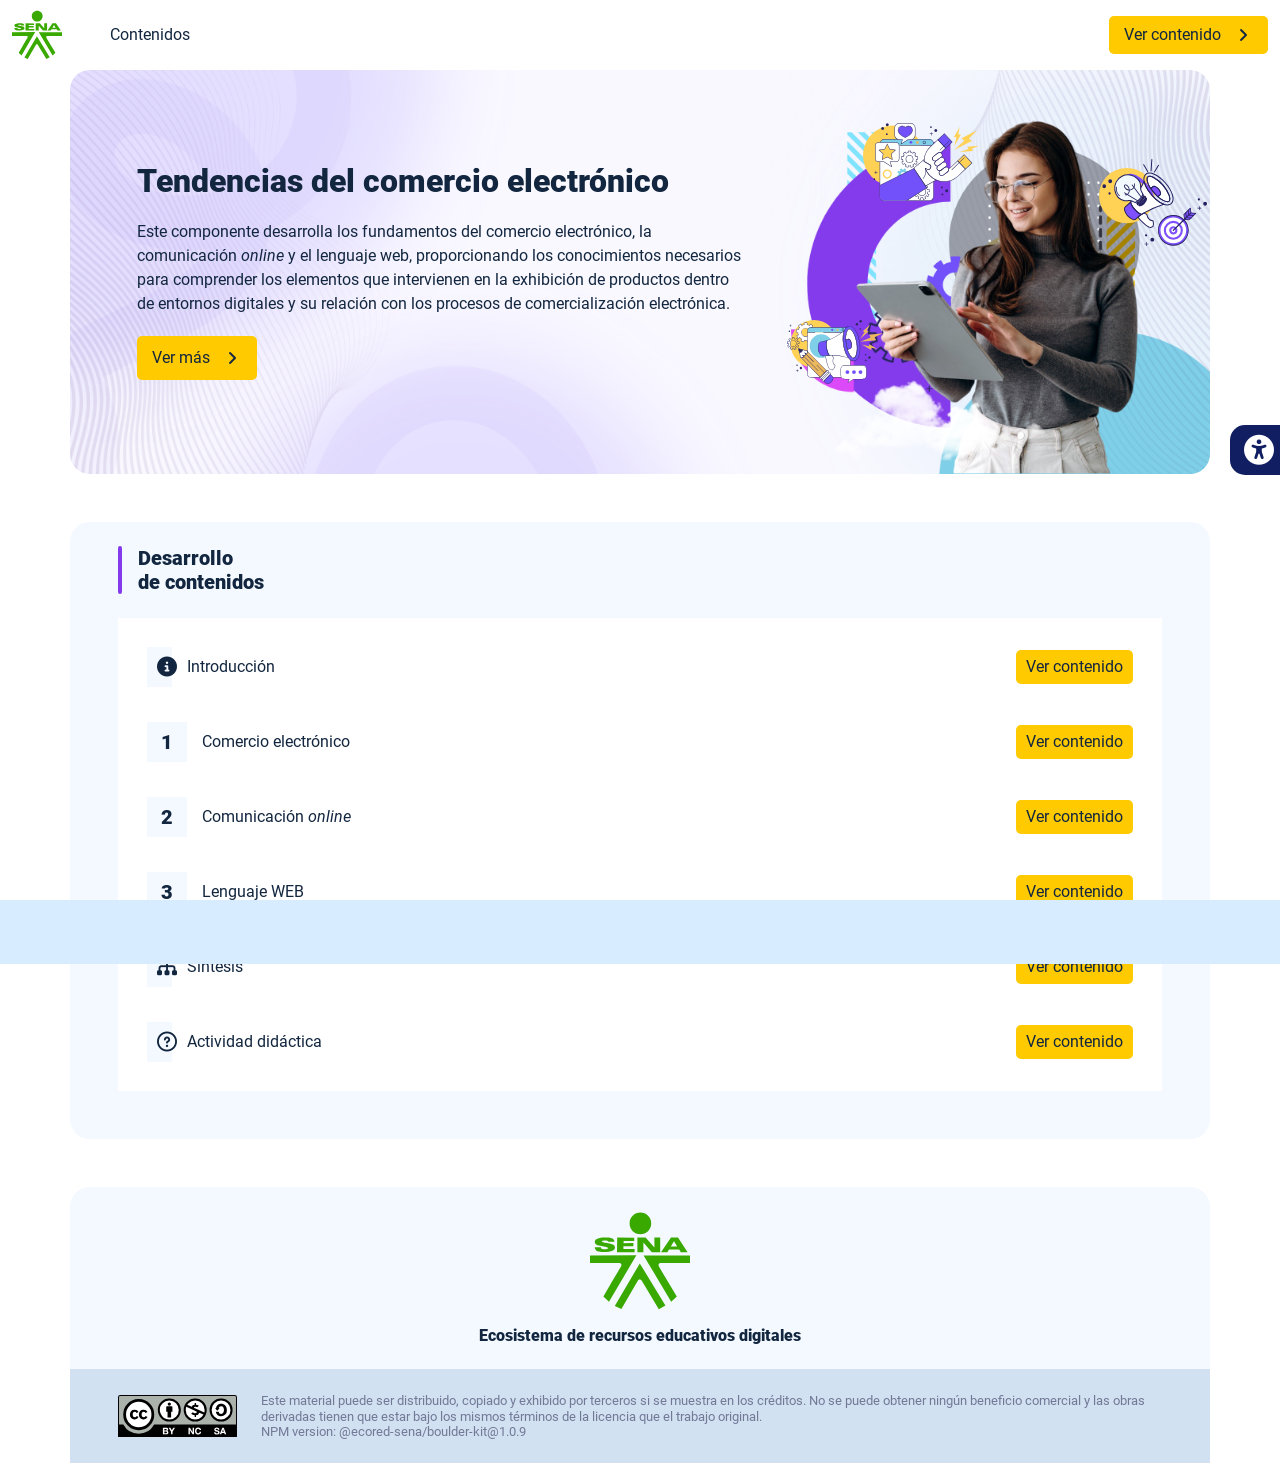
==== commit d0878473: "Deploy to GitHub Pages 🚀" ====
--- a/index.html
+++ b/index.html
@@ -6,7 +6,7 @@
     <meta name="viewport" content="width=device-width,initial-scale=1.0" />
     <link rel="icon" href="./favicon.ico" />
     <title>Tendencias del comercio electrónico</title>
-    <script defer src="./assets/index-BPeck0SZ.js"></script>
+    <script defer src="./assets/index-BcGCA40-.js"></script>
     <link rel="stylesheet" href="./assets/style-BHKBHmso.css">
   </head>
   <body>
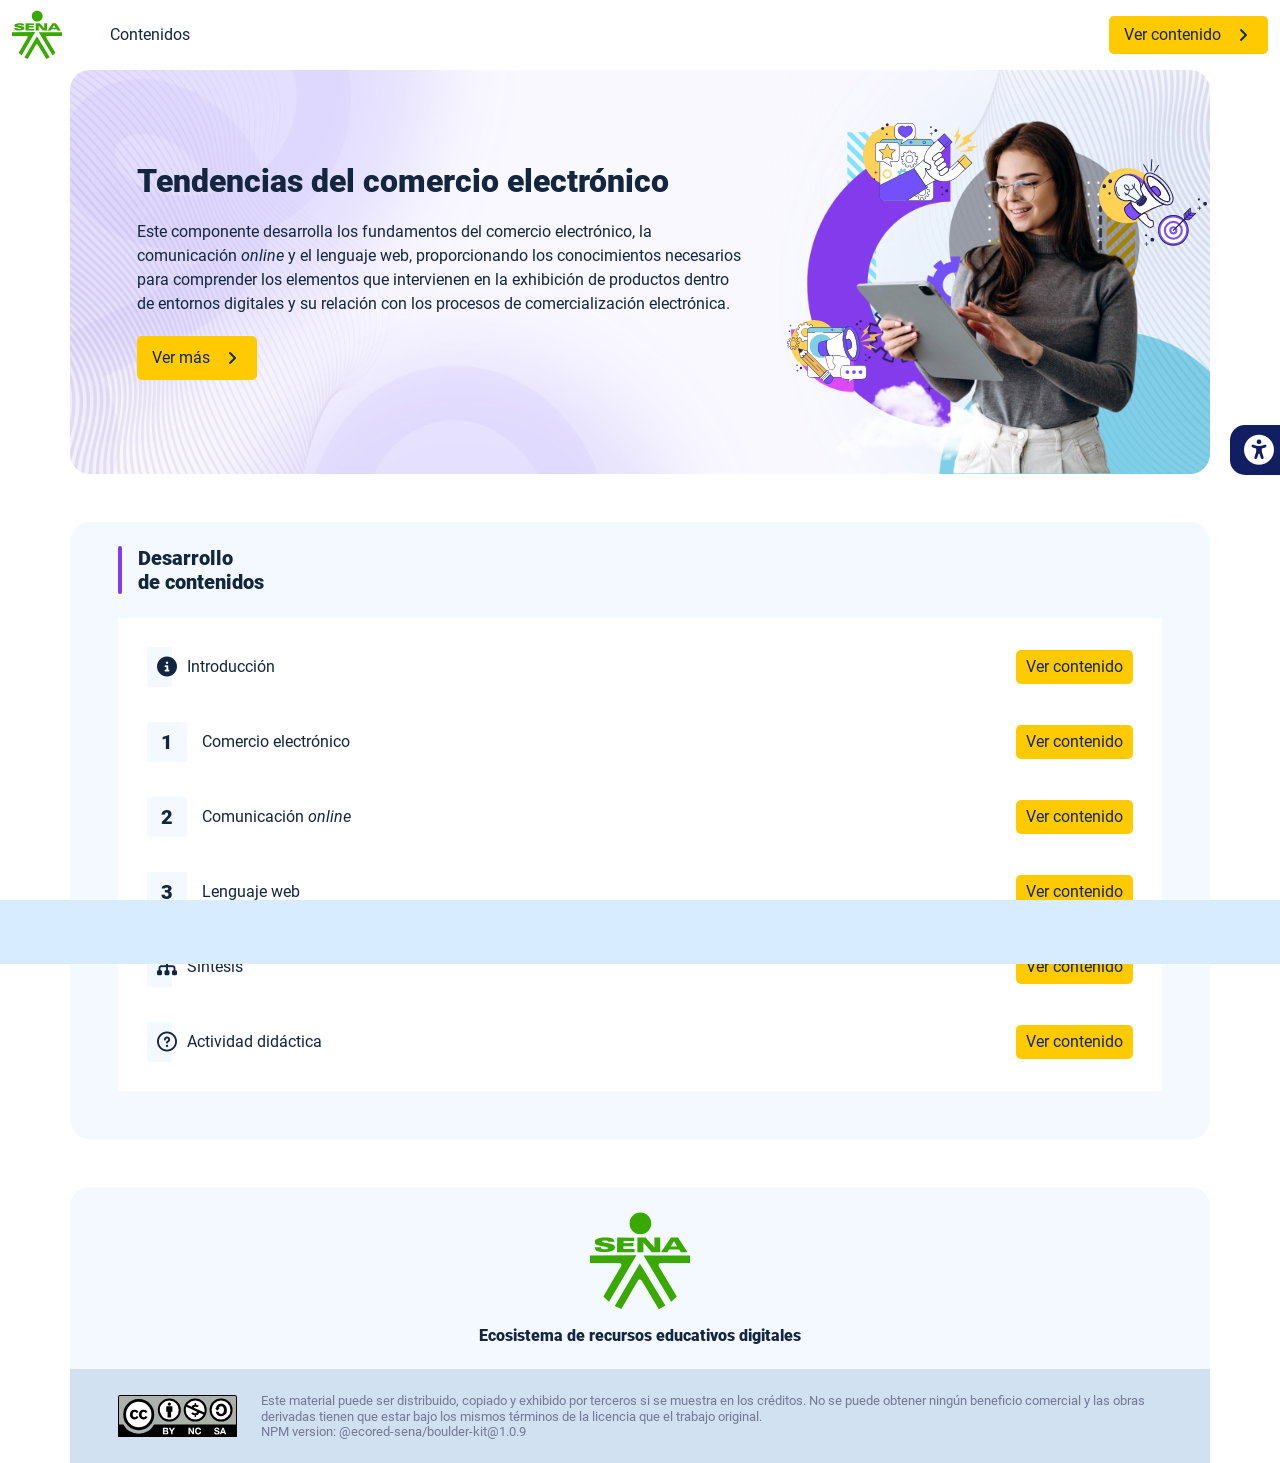
==== commit 21766538: "Deploy to GitHub Pages 🚀" ====
--- a/index.html
+++ b/index.html
@@ -6,8 +6,8 @@
     <meta name="viewport" content="width=device-width,initial-scale=1.0" />
     <link rel="icon" href="./favicon.ico" />
     <title>Tendencias del comercio electrónico</title>
-    <script defer src="./assets/index-BcGCA40-.js"></script>
-    <link rel="stylesheet" href="./assets/style-BHKBHmso.css">
+    <script defer src="./assets/index-BtyDNVP8.js"></script>
+    <link rel="stylesheet" href="./assets/style-K_eJp1wU.css">
   </head>
   <body>
     <noscript>
--- a/assets/style-K_eJp1wU.css
+++ b/assets/style-K_eJp1wU.css
@@ -0,0 +1,9 @@
+@charset "UTF-8";.inicio .footer{border-radius:0!important}.resultados-aprendizaje__item{margin-bottom:20px}.resultados-aprendizaje__item:last-child{margin-bottom:0}.desarrollo-contenidos__item{display:flex;align-items:center;justify-content:space-between;margin-bottom:25px;padding:5px;border-radius:5px}.desarrollo-contenidos__item__texto{display:flex;align-items:center;color:#12263f}.desarrollo-contenidos__item__icono{display:block;background-color:#f3f9ff;font-size:20px;font-weight:900;text-align:center;padding:10px;line-height:1em;width:40px;margin-right:15px}.desarrollo-contenidos__item:last-child{margin-bottom:0}.desarrollo-contenidos__item:hover{background-color:#f3f9ff;font-weight:900;color:#111e61}.creditos-inicio{border-bottom-left-radius:0!important;border-bottom-right-radius:0!important}.creditos-inicio__container hr{margin:15px 0}.creditos-inicio__titulo{display:flex;align-items:center}.creditos-inicio__item{display:block}.creditos-inicio__imagenes{display:flex;flex-wrap:wrap}.creditos-inicio__imagenes img{width:auto;max-height:60px;margin-right:15px;margin-top:5px;margin-bottom:5px}.glosario__letra-item{display:flex}.glosario__letra-item__texto{padding-top:5px}.glosario__letra-item__letra__icono{width:32px;height:32px;position:relative;line-height:1em;border-radius:50%;background-color:#d2e1f1}.glosario__letra-item__letra__icono span{position:absolute;left:50%;top:50%;transform:translate(-50%,-50%);font-size:1.1em;font-weight:900}.referencias__item:last-child hr{display:none}.referencias__item a{color:#2196f3;text-decoration:underline;overflow-wrap:break-word}.creditos-vista .tarjeta.credito{background-color:#d2e1f1}.creditos{color:#727997;overflow-x:auto}.creditos__item{min-width:490px}.creditos p{line-height:1.3em;margin-bottom:0;color:#727997}.creditos__titulo{font-weight:700;background-color:#d2e1f1;padding:5px 10px;border-top-radius:5px;border-top-left-radius:5px;border-top-right-radius:5px}.creditos table td,.creditos table th{border-color:#d2e1f1}/*!
+* Bootstrap  v5.3.8 (https://getbootstrap.com/)
+* Copyright 2011-2025 The Bootstrap Authors
+* Licensed under MIT (https://github.com/twbs/bootstrap/blob/main/LICENSE)
+*/:root,[data-bs-theme=light]{--bs-blue:#0d6efd;--bs-indigo:#6610f2;--bs-purple:#6f42c1;--bs-pink:#d63384;--bs-red:#dc3545;--bs-orange:#fd7e14;--bs-yellow:#ffc107;--bs-green:#198754;--bs-teal:#20c997;--bs-cyan:#0dcaf0;--bs-black:#000;--bs-white:#fff;--bs-gray:#6c757d;--bs-gray-dark:#343a40;--bs-gray-100:#f8f9fa;--bs-gray-200:#e9ecef;--bs-gray-300:#dee2e6;--bs-gray-400:#ced4da;--bs-gray-500:#adb5bd;--bs-gray-600:#6c757d;--bs-gray-700:#495057;--bs-gray-800:#343a40;--bs-gray-900:#212529;--bs-primary:#0d6efd;--bs-secondary:#6c757d;--bs-success:#198754;--bs-info:#0dcaf0;--bs-warning:#ffc107;--bs-danger:#dc3545;--bs-light:#f8f9fa;--bs-dark:#212529;--bs-primary-rgb:13,110,253;--bs-secondary-rgb:108,117,125;--bs-success-rgb:25,135,84;--bs-info-rgb:13,202,240;--bs-warning-rgb:255,193,7;--bs-danger-rgb:220,53,69;--bs-light-rgb:248,249,250;--bs-dark-rgb:33,37,41;--bs-primary-text-emphasis:#052c65;--bs-secondary-text-emphasis:#2b2f32;--bs-success-text-emphasis:#0a3622;--bs-info-text-emphasis:#055160;--bs-warning-text-emphasis:#664d03;--bs-danger-text-emphasis:#58151c;--bs-light-text-emphasis:#495057;--bs-dark-text-emphasis:#495057;--bs-primary-bg-subtle:#cfe2ff;--bs-secondary-bg-subtle:#e2e3e5;--bs-success-bg-subtle:#d1e7dd;--bs-info-bg-subtle:#cff4fc;--bs-warning-bg-subtle:#fff3cd;--bs-danger-bg-subtle:#f8d7da;--bs-light-bg-subtle:#fcfcfd;--bs-dark-bg-subtle:#ced4da;--bs-primary-border-subtle:#9ec5fe;--bs-secondary-border-subtle:#c4c8cb;--bs-success-border-subtle:#a3cfbb;--bs-info-border-subtle:#9eeaf9;--bs-warning-border-subtle:#ffe69c;--bs-danger-border-subtle:#f1aeb5;--bs-light-border-subtle:#e9ecef;--bs-dark-border-subtle:#adb5bd;--bs-white-rgb:255,255,255;--bs-black-rgb:0,0,0;--bs-font-sans-serif:system-ui,-apple-system,"Segoe UI",Roboto,"Helvetica Neue","Noto Sans","Liberation Sans",Arial,sans-serif,"Apple Color Emoji","Segoe UI Emoji","Segoe UI Symbol","Noto Color Emoji";--bs-font-monospace:SFMono-Regular,Menlo,Monaco,Consolas,"Liberation Mono","Courier New",monospace;--bs-gradient:linear-gradient(180deg, rgba(255, 255, 255, .15), rgba(255, 255, 255, 0));--bs-body-font-family:var(--bs-font-sans-serif);--bs-body-font-size:1rem;--bs-body-font-weight:400;--bs-body-line-height:1.5;--bs-body-color:#212529;--bs-body-color-rgb:33,37,41;--bs-body-bg:#fff;--bs-body-bg-rgb:255,255,255;--bs-emphasis-color:#000;--bs-emphasis-color-rgb:0,0,0;--bs-secondary-color:rgba(33, 37, 41, .75);--bs-secondary-color-rgb:33,37,41;--bs-secondary-bg:#e9ecef;--bs-secondary-bg-rgb:233,236,239;--bs-tertiary-color:rgba(33, 37, 41, .5);--bs-tertiary-color-rgb:33,37,41;--bs-tertiary-bg:#f8f9fa;--bs-tertiary-bg-rgb:248,249,250;--bs-heading-color:inherit;--bs-link-color:#0d6efd;--bs-link-color-rgb:13,110,253;--bs-link-decoration:underline;--bs-link-hover-color:#0a58ca;--bs-link-hover-color-rgb:10,88,202;--bs-code-color:#d63384;--bs-highlight-color:#212529;--bs-highlight-bg:#fff3cd;--bs-border-width:1px;--bs-border-style:solid;--bs-border-color:#dee2e6;--bs-border-color-translucent:rgba(0, 0, 0, .175);--bs-border-radius:.375rem;--bs-border-radius-sm:.25rem;--bs-border-radius-lg:.5rem;--bs-border-radius-xl:1rem;--bs-border-radius-xxl:2rem;--bs-border-radius-2xl:var(--bs-border-radius-xxl);--bs-border-radius-pill:50rem;--bs-box-shadow:0 .5rem 1rem rgba(0, 0, 0, .15);--bs-box-shadow-sm:0 .125rem .25rem rgba(0, 0, 0, .075);--bs-box-shadow-lg:0 1rem 3rem rgba(0, 0, 0, .175);--bs-box-shadow-inset:inset 0 1px 2px rgba(0, 0, 0, .075);--bs-focus-ring-width:.25rem;--bs-focus-ring-opacity:.25;--bs-focus-ring-color:rgba(13, 110, 253, .25);--bs-form-valid-color:#198754;--bs-form-valid-border-color:#198754;--bs-form-invalid-color:#dc3545;--bs-form-invalid-border-color:#dc3545}[data-bs-theme=dark]{color-scheme:dark;--bs-body-color:#dee2e6;--bs-body-color-rgb:222,226,230;--bs-body-bg:#212529;--bs-body-bg-rgb:33,37,41;--bs-emphasis-color:#fff;--bs-emphasis-color-rgb:255,255,255;--bs-secondary-color:rgba(222, 226, 230, .75);--bs-secondary-color-rgb:222,226,230;--bs-secondary-bg:#343a40;--bs-secondary-bg-rgb:52,58,64;--bs-tertiary-color:rgba(222, 226, 230, .5);--bs-tertiary-color-rgb:222,226,230;--bs-tertiary-bg:#2b3035;--bs-tertiary-bg-rgb:43,48,53;--bs-primary-text-emphasis:#6ea8fe;--bs-secondary-text-emphasis:#a7acb1;--bs-success-text-emphasis:#75b798;--bs-info-text-emphasis:#6edff6;--bs-warning-text-emphasis:#ffda6a;--bs-danger-text-emphasis:#ea868f;--bs-light-text-emphasis:#f8f9fa;--bs-dark-text-emphasis:#dee2e6;--bs-primary-bg-subtle:#031633;--bs-secondary-bg-subtle:#161719;--bs-success-bg-subtle:#051b11;--bs-info-bg-subtle:#032830;--bs-warning-bg-subtle:#332701;--bs-danger-bg-subtle:#2c0b0e;--bs-light-bg-subtle:#343a40;--bs-dark-bg-subtle:#1a1d20;--bs-primary-border-subtle:#084298;--bs-secondary-border-subtle:#41464b;--bs-success-border-subtle:#0f5132;--bs-info-border-subtle:#087990;--bs-warning-border-subtle:#997404;--bs-danger-border-subtle:#842029;--bs-light-border-subtle:#495057;--bs-dark-border-subtle:#343a40;--bs-heading-color:inherit;--bs-link-color:#6ea8fe;--bs-link-hover-color:#8bb9fe;--bs-link-color-rgb:110,168,254;--bs-link-hover-color-rgb:139,185,254;--bs-code-color:#e685b5;--bs-highlight-color:#dee2e6;--bs-highlight-bg:#664d03;--bs-border-color:#495057;--bs-border-color-translucent:rgba(255, 255, 255, .15);--bs-form-valid-color:#75b798;--bs-form-valid-border-color:#75b798;--bs-form-invalid-color:#ea868f;--bs-form-invalid-border-color:#ea868f}*,:after,:before{box-sizing:border-box}@media(prefers-reduced-motion:no-preference){:root{scroll-behavior:smooth}}body{margin:0;font-family:var(--bs-body-font-family);font-size:var(--bs-body-font-size);font-weight:var(--bs-body-font-weight);line-height:var(--bs-body-line-height);color:var(--bs-body-color);text-align:var(--bs-body-text-align);background-color:var(--bs-body-bg);-webkit-text-size-adjust:100%;-webkit-tap-highlight-color:transparent}hr{margin:1rem 0;color:inherit;border:0;border-top:var(--bs-border-width) solid;opacity:.25}.h1,.h2,.h3,.h4,.h5,.h6,h1,h2,h3,h4,h5,h6{margin-top:0;margin-bottom:.5rem;font-weight:500;line-height:1.2;color:var(--bs-heading-color)}.h1,h1{font-size:calc(1.375rem + 1.5vw)}@media(min-width:1200px){.h1,h1{font-size:2.5rem}}.h2,h2{font-size:calc(1.325rem + .9vw)}@media(min-width:1200px){.h2,h2{font-size:2rem}}.h3,h3{font-size:calc(1.3rem + .6vw)}@media(min-width:1200px){.h3,h3{font-size:1.75rem}}.h4,h4{font-size:calc(1.275rem + .3vw)}@media(min-width:1200px){.h4,h4{font-size:1.5rem}}.h5,h5{font-size:1.25rem}.h6,h6{font-size:1rem}p{margin-top:0;margin-bottom:1rem}abbr[title]{-webkit-text-decoration:underline dotted;text-decoration:underline dotted;cursor:help;-webkit-text-decoration-skip-ink:none;text-decoration-skip-ink:none}address{margin-bottom:1rem;font-style:normal;line-height:inherit}ol,ul{padding-left:2rem}dl,ol,ul{margin-top:0;margin-bottom:1rem}ol ol,ol ul,ul ol,ul ul{margin-bottom:0}dd{margin-bottom:.5rem;margin-left:0}blockquote{margin:0 0 1rem}b,strong{font-weight:bolder}.small,small{font-size:.875em}.mark,mark{padding:.1875em;color:var(--bs-highlight-color);background-color:var(--bs-highlight-bg)}sub,sup{position:relative;font-size:.75em;line-height:0;vertical-align:baseline}a{color:rgba(var(--bs-link-color-rgb),var(--bs-link-opacity,1));text-decoration:underline}a:hover{--bs-link-color-rgb:var(--bs-link-hover-color-rgb)}a:not([href]):not([class]),a:not([href]):not([class]):hover{color:inherit;text-decoration:none}code,kbd,pre,samp{font-family:var(--bs-font-monospace);font-size:1em}pre{display:block;margin-top:0;margin-bottom:1rem;overflow:auto;font-size:.875em}pre code{font-size:inherit;color:inherit;word-break:normal}code{font-size:.875em;color:var(--bs-code-color);word-wrap:break-word}a>code{color:inherit}kbd{padding:.1875rem .375rem;font-size:.875em;color:var(--bs-body-bg);background-color:var(--bs-body-color);border-radius:.25rem}kbd kbd{padding:0;font-size:1em}figure{margin:0 0 1rem}img,svg{vertical-align:middle}table{caption-side:bottom;border-collapse:collapse}caption{padding-top:.5rem;padding-bottom:.5rem;color:var(--bs-secondary-color);text-align:left}th{text-align:inherit;text-align:-webkit-match-parent}tbody,td,tfoot,th,thead,tr{border-color:inherit;border-style:solid;border-width:0}label{display:inline-block}button{border-radius:0}button:focus:not(:focus-visible){outline:0}button,input,optgroup,select,textarea{margin:0;font-family:inherit;font-size:inherit;line-height:inherit}button,select{text-transform:none}[role=button]{cursor:pointer}select{word-wrap:normal}select:disabled{opacity:1}[list]:not([type=date]):not([type=datetime-local]):not([type=month]):not([type=week]):not([type=time])::-webkit-calendar-picker-indicator{display:none!important}[type=button],[type=reset],[type=submit],button{-webkit-appearance:button}[type=button]:not(:disabled),[type=reset]:not(:disabled),[type=submit]:not(:disabled),button:not(:disabled){cursor:pointer}::-moz-focus-inner{padding:0;border-style:none}textarea{resize:vertical}fieldset{min-width:0;padding:0;margin:0;border:0}legend{float:left;width:100%;padding:0;margin-bottom:.5rem;line-height:inherit;font-size:calc(1.275rem + .3vw)}@media(min-width:1200px){legend{font-size:1.5rem}}legend+*{clear:left}::-webkit-datetime-edit-day-field,::-webkit-datetime-edit-fields-wrapper,::-webkit-datetime-edit-hour-field,::-webkit-datetime-edit-minute,::-webkit-datetime-edit-month-field,::-webkit-datetime-edit-text,::-webkit-datetime-edit-year-field{padding:0}::-webkit-inner-spin-button{height:auto}[type=search]::-webkit-search-cancel-button{cursor:pointer;filter:grayscale(1)}::-webkit-search-decoration{-webkit-appearance:none}::-webkit-color-swatch-wrapper{padding:0}::-webkit-file-upload-button{font:inherit;-webkit-appearance:button}::file-selector-button{font:inherit;-webkit-appearance:button}output{display:inline-block}iframe{border:0}summary{display:list-item;cursor:pointer}[hidden]{display:none!important}.lead{font-size:1.25rem;font-weight:300}.display-1{font-weight:300;line-height:1.2;font-size:calc(1.625rem + 4.5vw)}@media(min-width:1200px){.display-1{font-size:5rem}}.display-2{font-weight:300;line-height:1.2;font-size:calc(1.575rem + 3.9vw)}@media(min-width:1200px){.display-2{font-size:4.5rem}}.display-3{font-weight:300;line-height:1.2;font-size:calc(1.525rem + 3.3vw)}@media(min-width:1200px){.display-3{font-size:4rem}}.display-4{font-weight:300;line-height:1.2;font-size:calc(1.475rem + 2.7vw)}@media(min-width:1200px){.display-4{font-size:3.5rem}}.display-5{font-weight:300;line-height:1.2;font-size:calc(1.425rem + 2.1vw)}@media(min-width:1200px){.display-5{font-size:3rem}}.display-6{font-weight:300;line-height:1.2;font-size:calc(1.375rem + 1.5vw)}@media(min-width:1200px){.display-6{font-size:2.5rem}}.list-unstyled,.list-inline{padding-left:0;list-style:none}.list-inline-item{display:inline-block}.list-inline-item:not(:last-child){margin-right:.5rem}.initialism{font-size:.875em;text-transform:uppercase}.blockquote{margin-bottom:1rem;font-size:1.25rem}.blockquote>:last-child{margin-bottom:0}.blockquote-footer{margin-top:-1rem;margin-bottom:1rem;font-size:.875em;color:#6c757d}.blockquote-footer:before{content:"— "}.img-fluid{max-width:100%;height:auto}.img-thumbnail{padding:.25rem;background-color:var(--bs-body-bg);border:var(--bs-border-width) solid var(--bs-border-color);border-radius:var(--bs-border-radius);max-width:100%;height:auto}.figure{display:inline-block}.figure-img{margin-bottom:.5rem;line-height:1}.figure-caption{font-size:.875em;color:var(--bs-secondary-color)}.container,.container-fluid,.container-lg,.container-md,.container-sm,.container-xl,.container-xxl{--bs-gutter-x:1.5rem;--bs-gutter-y:0;width:100%;padding-right:calc(var(--bs-gutter-x) * .5);padding-left:calc(var(--bs-gutter-x) * .5);margin-right:auto;margin-left:auto}@media(min-width:576px){.container,.container-sm{max-width:540px}}@media(min-width:768px){.container,.container-md,.container-sm{max-width:720px}}@media(min-width:992px){.container,.container-lg,.container-md,.container-sm{max-width:960px}}@media(min-width:1200px){.container,.container-lg,.container-md,.container-sm,.container-xl{max-width:1140px}}@media(min-width:1400px){.container,.container-lg,.container-md,.container-sm,.container-xl,.container-xxl{max-width:1320px}}:root{--bs-breakpoint-xs:0;--bs-breakpoint-sm:576px;--bs-breakpoint-md:768px;--bs-breakpoint-lg:992px;--bs-breakpoint-xl:1200px;--bs-breakpoint-xxl:1400px}.row{--bs-gutter-x:1.5rem;--bs-gutter-y:0;display:flex;flex-wrap:wrap;margin-top:calc(-1 * var(--bs-gutter-y));margin-right:calc(-.5 * var(--bs-gutter-x));margin-left:calc(-.5 * var(--bs-gutter-x))}.row>*{flex-shrink:0;width:100%;max-width:100%;padding-right:calc(var(--bs-gutter-x) * .5);padding-left:calc(var(--bs-gutter-x) * .5);margin-top:var(--bs-gutter-y)}.col{flex:1 0 0}.row-cols-auto>*{flex:0 0 auto;width:auto}.row-cols-1>*{flex:0 0 auto;width:100%}.row-cols-2>*{flex:0 0 auto;width:50%}.row-cols-3>*{flex:0 0 auto;width:33.33333333%}.row-cols-4>*{flex:0 0 auto;width:25%}.row-cols-5>*{flex:0 0 auto;width:20%}.row-cols-6>*{flex:0 0 auto;width:16.66666667%}.col-auto{flex:0 0 auto;width:auto}.col-1{flex:0 0 auto;width:8.33333333%}.col-2{flex:0 0 auto;width:16.66666667%}.col-3{flex:0 0 auto;width:25%}.col-4{flex:0 0 auto;width:33.33333333%}.col-5{flex:0 0 auto;width:41.66666667%}.col-6{flex:0 0 auto;width:50%}.col-7{flex:0 0 auto;width:58.33333333%}.col-8{flex:0 0 auto;width:66.66666667%}.col-9{flex:0 0 auto;width:75%}.col-10{flex:0 0 auto;width:83.33333333%}.col-11{flex:0 0 auto;width:91.66666667%}.col-12{flex:0 0 auto;width:100%}.offset-1{margin-left:8.33333333%}.offset-2{margin-left:16.66666667%}.offset-3{margin-left:25%}.offset-4{margin-left:33.33333333%}.offset-5{margin-left:41.66666667%}.offset-6{margin-left:50%}.offset-7{margin-left:58.33333333%}.offset-8{margin-left:66.66666667%}.offset-9{margin-left:75%}.offset-10{margin-left:83.33333333%}.offset-11{margin-left:91.66666667%}.g-0,.gx-0{--bs-gutter-x:0}.g-0,.gy-0{--bs-gutter-y:0}.g-1,.gx-1{--bs-gutter-x:.25rem}.g-1,.gy-1{--bs-gutter-y:.25rem}.g-2,.gx-2{--bs-gutter-x:.5rem}.g-2,.gy-2{--bs-gutter-y:.5rem}.g-3,.gx-3{--bs-gutter-x:1rem}.g-3,.gy-3{--bs-gutter-y:1rem}.g-4,.gx-4{--bs-gutter-x:1.5rem}.g-4,.gy-4{--bs-gutter-y:1.5rem}.g-5,.gx-5{--bs-gutter-x:3rem}.g-5,.gy-5{--bs-gutter-y:3rem}@media(min-width:576px){.col-sm{flex:1 0 0}.row-cols-sm-auto>*{flex:0 0 auto;width:auto}.row-cols-sm-1>*{flex:0 0 auto;width:100%}.row-cols-sm-2>*{flex:0 0 auto;width:50%}.row-cols-sm-3>*{flex:0 0 auto;width:33.33333333%}.row-cols-sm-4>*{flex:0 0 auto;width:25%}.row-cols-sm-5>*{flex:0 0 auto;width:20%}.row-cols-sm-6>*{flex:0 0 auto;width:16.66666667%}.col-sm-auto{flex:0 0 auto;width:auto}.col-sm-1{flex:0 0 auto;width:8.33333333%}.col-sm-2{flex:0 0 auto;width:16.66666667%}.col-sm-3{flex:0 0 auto;width:25%}.col-sm-4{flex:0 0 auto;width:33.33333333%}.col-sm-5{flex:0 0 auto;width:41.66666667%}.col-sm-6{flex:0 0 auto;width:50%}.col-sm-7{flex:0 0 auto;width:58.33333333%}.col-sm-8{flex:0 0 auto;width:66.66666667%}.col-sm-9{flex:0 0 auto;width:75%}.col-sm-10{flex:0 0 auto;width:83.33333333%}.col-sm-11{flex:0 0 auto;width:91.66666667%}.col-sm-12{flex:0 0 auto;width:100%}.offset-sm-0{margin-left:0}.offset-sm-1{margin-left:8.33333333%}.offset-sm-2{margin-left:16.66666667%}.offset-sm-3{margin-left:25%}.offset-sm-4{margin-left:33.33333333%}.offset-sm-5{margin-left:41.66666667%}.offset-sm-6{margin-left:50%}.offset-sm-7{margin-left:58.33333333%}.offset-sm-8{margin-left:66.66666667%}.offset-sm-9{margin-left:75%}.offset-sm-10{margin-left:83.33333333%}.offset-sm-11{margin-left:91.66666667%}.g-sm-0,.gx-sm-0{--bs-gutter-x:0}.g-sm-0,.gy-sm-0{--bs-gutter-y:0}.g-sm-1,.gx-sm-1{--bs-gutter-x:.25rem}.g-sm-1,.gy-sm-1{--bs-gutter-y:.25rem}.g-sm-2,.gx-sm-2{--bs-gutter-x:.5rem}.g-sm-2,.gy-sm-2{--bs-gutter-y:.5rem}.g-sm-3,.gx-sm-3{--bs-gutter-x:1rem}.g-sm-3,.gy-sm-3{--bs-gutter-y:1rem}.g-sm-4,.gx-sm-4{--bs-gutter-x:1.5rem}.g-sm-4,.gy-sm-4{--bs-gutter-y:1.5rem}.g-sm-5,.gx-sm-5{--bs-gutter-x:3rem}.g-sm-5,.gy-sm-5{--bs-gutter-y:3rem}}@media(min-width:768px){.col-md{flex:1 0 0}.row-cols-md-auto>*{flex:0 0 auto;width:auto}.row-cols-md-1>*{flex:0 0 auto;width:100%}.row-cols-md-2>*{flex:0 0 auto;width:50%}.row-cols-md-3>*{flex:0 0 auto;width:33.33333333%}.row-cols-md-4>*{flex:0 0 auto;width:25%}.row-cols-md-5>*{flex:0 0 auto;width:20%}.row-cols-md-6>*{flex:0 0 auto;width:16.66666667%}.col-md-auto{flex:0 0 auto;width:auto}.col-md-1{flex:0 0 auto;width:8.33333333%}.col-md-2{flex:0 0 auto;width:16.66666667%}.col-md-3{flex:0 0 auto;width:25%}.col-md-4{flex:0 0 auto;width:33.33333333%}.col-md-5{flex:0 0 auto;width:41.66666667%}.col-md-6{flex:0 0 auto;width:50%}.col-md-7{flex:0 0 auto;width:58.33333333%}.col-md-8{flex:0 0 auto;width:66.66666667%}.col-md-9{flex:0 0 auto;width:75%}.col-md-10{flex:0 0 auto;width:83.33333333%}.col-md-11{flex:0 0 auto;width:91.66666667%}.col-md-12{flex:0 0 auto;width:100%}.offset-md-0{margin-left:0}.offset-md-1{margin-left:8.33333333%}.offset-md-2{margin-left:16.66666667%}.offset-md-3{margin-left:25%}.offset-md-4{margin-left:33.33333333%}.offset-md-5{margin-left:41.66666667%}.offset-md-6{margin-left:50%}.offset-md-7{margin-left:58.33333333%}.offset-md-8{margin-left:66.66666667%}.offset-md-9{margin-left:75%}.offset-md-10{margin-left:83.33333333%}.offset-md-11{margin-left:91.66666667%}.g-md-0,.gx-md-0{--bs-gutter-x:0}.g-md-0,.gy-md-0{--bs-gutter-y:0}.g-md-1,.gx-md-1{--bs-gutter-x:.25rem}.g-md-1,.gy-md-1{--bs-gutter-y:.25rem}.g-md-2,.gx-md-2{--bs-gutter-x:.5rem}.g-md-2,.gy-md-2{--bs-gutter-y:.5rem}.g-md-3,.gx-md-3{--bs-gutter-x:1rem}.g-md-3,.gy-md-3{--bs-gutter-y:1rem}.g-md-4,.gx-md-4{--bs-gutter-x:1.5rem}.g-md-4,.gy-md-4{--bs-gutter-y:1.5rem}.g-md-5,.gx-md-5{--bs-gutter-x:3rem}.g-md-5,.gy-md-5{--bs-gutter-y:3rem}}@media(min-width:992px){.col-lg{flex:1 0 0}.row-cols-lg-auto>*{flex:0 0 auto;width:auto}.row-cols-lg-1>*{flex:0 0 auto;width:100%}.row-cols-lg-2>*{flex:0 0 auto;width:50%}.row-cols-lg-3>*{flex:0 0 auto;width:33.33333333%}.row-cols-lg-4>*{flex:0 0 auto;width:25%}.row-cols-lg-5>*{flex:0 0 auto;width:20%}.row-cols-lg-6>*{flex:0 0 auto;width:16.66666667%}.col-lg-auto{flex:0 0 auto;width:auto}.col-lg-1{flex:0 0 auto;width:8.33333333%}.col-lg-2{flex:0 0 auto;width:16.66666667%}.col-lg-3{flex:0 0 auto;width:25%}.col-lg-4{flex:0 0 auto;width:33.33333333%}.col-lg-5{flex:0 0 auto;width:41.66666667%}.col-lg-6{flex:0 0 auto;width:50%}.col-lg-7{flex:0 0 auto;width:58.33333333%}.col-lg-8{flex:0 0 auto;width:66.66666667%}.col-lg-9{flex:0 0 auto;width:75%}.col-lg-10{flex:0 0 auto;width:83.33333333%}.col-lg-11{flex:0 0 auto;width:91.66666667%}.col-lg-12{flex:0 0 auto;width:100%}.offset-lg-0{margin-left:0}.offset-lg-1{margin-left:8.33333333%}.offset-lg-2{margin-left:16.66666667%}.offset-lg-3{margin-left:25%}.offset-lg-4{margin-left:33.33333333%}.offset-lg-5{margin-left:41.66666667%}.offset-lg-6{margin-left:50%}.offset-lg-7{margin-left:58.33333333%}.offset-lg-8{margin-left:66.66666667%}.offset-lg-9{margin-left:75%}.offset-lg-10{margin-left:83.33333333%}.offset-lg-11{margin-left:91.66666667%}.g-lg-0,.gx-lg-0{--bs-gutter-x:0}.g-lg-0,.gy-lg-0{--bs-gutter-y:0}.g-lg-1,.gx-lg-1{--bs-gutter-x:.25rem}.g-lg-1,.gy-lg-1{--bs-gutter-y:.25rem}.g-lg-2,.gx-lg-2{--bs-gutter-x:.5rem}.g-lg-2,.gy-lg-2{--bs-gutter-y:.5rem}.g-lg-3,.gx-lg-3{--bs-gutter-x:1rem}.g-lg-3,.gy-lg-3{--bs-gutter-y:1rem}.g-lg-4,.gx-lg-4{--bs-gutter-x:1.5rem}.g-lg-4,.gy-lg-4{--bs-gutter-y:1.5rem}.g-lg-5,.gx-lg-5{--bs-gutter-x:3rem}.g-lg-5,.gy-lg-5{--bs-gutter-y:3rem}}@media(min-width:1200px){.col-xl{flex:1 0 0}.row-cols-xl-auto>*{flex:0 0 auto;width:auto}.row-cols-xl-1>*{flex:0 0 auto;width:100%}.row-cols-xl-2>*{flex:0 0 auto;width:50%}.row-cols-xl-3>*{flex:0 0 auto;width:33.33333333%}.row-cols-xl-4>*{flex:0 0 auto;width:25%}.row-cols-xl-5>*{flex:0 0 auto;width:20%}.row-cols-xl-6>*{flex:0 0 auto;width:16.66666667%}.col-xl-auto{flex:0 0 auto;width:auto}.col-xl-1{flex:0 0 auto;width:8.33333333%}.col-xl-2{flex:0 0 auto;width:16.66666667%}.col-xl-3{flex:0 0 auto;width:25%}.col-xl-4{flex:0 0 auto;width:33.33333333%}.col-xl-5{flex:0 0 auto;width:41.66666667%}.col-xl-6{flex:0 0 auto;width:50%}.col-xl-7{flex:0 0 auto;width:58.33333333%}.col-xl-8{flex:0 0 auto;width:66.66666667%}.col-xl-9{flex:0 0 auto;width:75%}.col-xl-10{flex:0 0 auto;width:83.33333333%}.col-xl-11{flex:0 0 auto;width:91.66666667%}.col-xl-12{flex:0 0 auto;width:100%}.offset-xl-0{margin-left:0}.offset-xl-1{margin-left:8.33333333%}.offset-xl-2{margin-left:16.66666667%}.offset-xl-3{margin-left:25%}.offset-xl-4{margin-left:33.33333333%}.offset-xl-5{margin-left:41.66666667%}.offset-xl-6{margin-left:50%}.offset-xl-7{margin-left:58.33333333%}.offset-xl-8{margin-left:66.66666667%}.offset-xl-9{margin-left:75%}.offset-xl-10{margin-left:83.33333333%}.offset-xl-11{margin-left:91.66666667%}.g-xl-0,.gx-xl-0{--bs-gutter-x:0}.g-xl-0,.gy-xl-0{--bs-gutter-y:0}.g-xl-1,.gx-xl-1{--bs-gutter-x:.25rem}.g-xl-1,.gy-xl-1{--bs-gutter-y:.25rem}.g-xl-2,.gx-xl-2{--bs-gutter-x:.5rem}.g-xl-2,.gy-xl-2{--bs-gutter-y:.5rem}.g-xl-3,.gx-xl-3{--bs-gutter-x:1rem}.g-xl-3,.gy-xl-3{--bs-gutter-y:1rem}.g-xl-4,.gx-xl-4{--bs-gutter-x:1.5rem}.g-xl-4,.gy-xl-4{--bs-gutter-y:1.5rem}.g-xl-5,.gx-xl-5{--bs-gutter-x:3rem}.g-xl-5,.gy-xl-5{--bs-gutter-y:3rem}}@media(min-width:1400px){.col-xxl{flex:1 0 0}.row-cols-xxl-auto>*{flex:0 0 auto;width:auto}.row-cols-xxl-1>*{flex:0 0 auto;width:100%}.row-cols-xxl-2>*{flex:0 0 auto;width:50%}.row-cols-xxl-3>*{flex:0 0 auto;width:33.33333333%}.row-cols-xxl-4>*{flex:0 0 auto;width:25%}.row-cols-xxl-5>*{flex:0 0 auto;width:20%}.row-cols-xxl-6>*{flex:0 0 auto;width:16.66666667%}.col-xxl-auto{flex:0 0 auto;width:auto}.col-xxl-1{flex:0 0 auto;width:8.33333333%}.col-xxl-2{flex:0 0 auto;width:16.66666667%}.col-xxl-3{flex:0 0 auto;width:25%}.col-xxl-4{flex:0 0 auto;width:33.33333333%}.col-xxl-5{flex:0 0 auto;width:41.66666667%}.col-xxl-6{flex:0 0 auto;width:50%}.col-xxl-7{flex:0 0 auto;width:58.33333333%}.col-xxl-8{flex:0 0 auto;width:66.66666667%}.col-xxl-9{flex:0 0 auto;width:75%}.col-xxl-10{flex:0 0 auto;width:83.33333333%}.col-xxl-11{flex:0 0 auto;width:91.66666667%}.col-xxl-12{flex:0 0 auto;width:100%}.offset-xxl-0{margin-left:0}.offset-xxl-1{margin-left:8.33333333%}.offset-xxl-2{margin-left:16.66666667%}.offset-xxl-3{margin-left:25%}.offset-xxl-4{margin-left:33.33333333%}.offset-xxl-5{margin-left:41.66666667%}.offset-xxl-6{margin-left:50%}.offset-xxl-7{margin-left:58.33333333%}.offset-xxl-8{margin-left:66.66666667%}.offset-xxl-9{margin-left:75%}.offset-xxl-10{margin-left:83.33333333%}.offset-xxl-11{margin-left:91.66666667%}.g-xxl-0,.gx-xxl-0{--bs-gutter-x:0}.g-xxl-0,.gy-xxl-0{--bs-gutter-y:0}.g-xxl-1,.gx-xxl-1{--bs-gutter-x:.25rem}.g-xxl-1,.gy-xxl-1{--bs-gutter-y:.25rem}.g-xxl-2,.gx-xxl-2{--bs-gutter-x:.5rem}.g-xxl-2,.gy-xxl-2{--bs-gutter-y:.5rem}.g-xxl-3,.gx-xxl-3{--bs-gutter-x:1rem}.g-xxl-3,.gy-xxl-3{--bs-gutter-y:1rem}.g-xxl-4,.gx-xxl-4{--bs-gutter-x:1.5rem}.g-xxl-4,.gy-xxl-4{--bs-gutter-y:1.5rem}.g-xxl-5,.gx-xxl-5{--bs-gutter-x:3rem}.g-xxl-5,.gy-xxl-5{--bs-gutter-y:3rem}}.table{--bs-table-color-type:initial;--bs-table-bg-type:initial;--bs-table-color-state:initial;--bs-table-bg-state:initial;--bs-table-color:var(--bs-emphasis-color);--bs-table-bg:var(--bs-body-bg);--bs-table-border-color:var(--bs-border-color);--bs-table-accent-bg:transparent;--bs-table-striped-color:var(--bs-emphasis-color);--bs-table-striped-bg:rgba(var(--bs-emphasis-color-rgb), .05);--bs-table-active-color:var(--bs-emphasis-color);--bs-table-active-bg:rgba(var(--bs-emphasis-color-rgb), .1);--bs-table-hover-color:var(--bs-emphasis-color);--bs-table-hover-bg:rgba(var(--bs-emphasis-color-rgb), .075);width:100%;margin-bottom:1rem;vertical-align:top;border-color:var(--bs-table-border-color)}.table>:not(caption)>*>*{padding:.5rem;color:var(--bs-table-color-state,var(--bs-table-color-type,var(--bs-table-color)));background-color:var(--bs-table-bg);border-bottom-width:var(--bs-border-width);box-shadow:inset 0 0 0 9999px var(--bs-table-bg-state,var(--bs-table-bg-type,var(--bs-table-accent-bg)))}.table>tbody{vertical-align:inherit}.table>thead{vertical-align:bottom}.table-group-divider{border-top:calc(var(--bs-border-width) * 2) solid currentcolor}.caption-top{caption-side:top}.table-sm>:not(caption)>*>*{padding:.25rem}.table-bordered>:not(caption)>*{border-width:var(--bs-border-width) 0}.table-bordered>:not(caption)>*>*{border-width:0 var(--bs-border-width)}.table-borderless>:not(caption)>*>*{border-bottom-width:0}.table-borderless>:not(:first-child){border-top-width:0}.table-striped>tbody>tr:nth-of-type(odd)>*{--bs-table-color-type:var(--bs-table-striped-color);--bs-table-bg-type:var(--bs-table-striped-bg)}.table-striped-columns>:not(caption)>tr>:nth-child(2n){--bs-table-color-type:var(--bs-table-striped-color);--bs-table-bg-type:var(--bs-table-striped-bg)}.table-active{--bs-table-color-state:var(--bs-table-active-color);--bs-table-bg-state:var(--bs-table-active-bg)}.table-hover>tbody>tr:hover>*{--bs-table-color-state:var(--bs-table-hover-color);--bs-table-bg-state:var(--bs-table-hover-bg)}.table-primary{--bs-table-color:#000;--bs-table-bg:#cfe2ff;--bs-table-border-color:#a6b5cc;--bs-table-striped-bg:#c5d7f2;--bs-table-striped-color:#000;--bs-table-active-bg:#bacbe6;--bs-table-active-color:#000;--bs-table-hover-bg:#bfd1ec;--bs-table-hover-color:#000;color:var(--bs-table-color);border-color:var(--bs-table-border-color)}.table-secondary{--bs-table-color:#000;--bs-table-bg:#e2e3e5;--bs-table-border-color:#b5b6b7;--bs-table-striped-bg:#d7d8da;--bs-table-striped-color:#000;--bs-table-active-bg:#cbccce;--bs-table-active-color:#000;--bs-table-hover-bg:#d1d2d4;--bs-table-hover-color:#000;color:var(--bs-table-color);border-color:var(--bs-table-border-color)}.table-success{--bs-table-color:#000;--bs-table-bg:#d1e7dd;--bs-table-border-color:#a7b9b1;--bs-table-striped-bg:#c7dbd2;--bs-table-striped-color:#000;--bs-table-active-bg:#bcd0c7;--bs-table-active-color:#000;--bs-table-hover-bg:#c1d6cc;--bs-table-hover-color:#000;color:var(--bs-table-color);border-color:var(--bs-table-border-color)}.table-info{--bs-table-color:#000;--bs-table-bg:#cff4fc;--bs-table-border-color:#a6c3ca;--bs-table-striped-bg:#c5e8ef;--bs-table-striped-color:#000;--bs-table-active-bg:#badce3;--bs-table-active-color:#000;--bs-table-hover-bg:#bfe2e9;--bs-table-hover-color:#000;color:var(--bs-table-color);border-color:var(--bs-table-border-color)}.table-warning{--bs-table-color:#000;--bs-table-bg:#fff3cd;--bs-table-border-color:#ccc2a4;--bs-table-striped-bg:#f2e7c3;--bs-table-striped-color:#000;--bs-table-active-bg:#e6dbb9;--bs-table-active-color:#000;--bs-table-hover-bg:#ece1be;--bs-table-hover-color:#000;color:var(--bs-table-color);border-color:var(--bs-table-border-color)}.table-danger{--bs-table-color:#000;--bs-table-bg:#f8d7da;--bs-table-border-color:#c6acae;--bs-table-striped-bg:#eccccf;--bs-table-striped-color:#000;--bs-table-active-bg:#dfc2c4;--bs-table-active-color:#000;--bs-table-hover-bg:#e5c7ca;--bs-table-hover-color:#000;color:var(--bs-table-color);border-color:var(--bs-table-border-color)}.table-light{--bs-table-color:#000;--bs-table-bg:#f8f9fa;--bs-table-border-color:#c6c7c8;--bs-table-striped-bg:#ecedee;--bs-table-striped-color:#000;--bs-table-active-bg:#dfe0e1;--bs-table-active-color:#000;--bs-table-hover-bg:#e5e6e7;--bs-table-hover-color:#000;color:var(--bs-table-color);border-color:var(--bs-table-border-color)}.table-dark{--bs-table-color:#fff;--bs-table-bg:#212529;--bs-table-border-color:#4d5154;--bs-table-striped-bg:#2c3034;--bs-table-striped-color:#fff;--bs-table-active-bg:#373b3e;--bs-table-active-color:#fff;--bs-table-hover-bg:#323539;--bs-table-hover-color:#fff;color:var(--bs-table-color);border-color:var(--bs-table-border-color)}.table-responsive{overflow-x:auto;-webkit-overflow-scrolling:touch}@media(max-width:575.98px){.table-responsive-sm{overflow-x:auto;-webkit-overflow-scrolling:touch}}@media(max-width:767.98px){.table-responsive-md{overflow-x:auto;-webkit-overflow-scrolling:touch}}@media(max-width:991.98px){.table-responsive-lg{overflow-x:auto;-webkit-overflow-scrolling:touch}}@media(max-width:1199.98px){.table-responsive-xl{overflow-x:auto;-webkit-overflow-scrolling:touch}}@media(max-width:1399.98px){.table-responsive-xxl{overflow-x:auto;-webkit-overflow-scrolling:touch}}.form-label{margin-bottom:.5rem}.col-form-label{padding-top:calc(.375rem + var(--bs-border-width));padding-bottom:calc(.375rem + var(--bs-border-width));margin-bottom:0;font-size:inherit;line-height:1.5}.col-form-label-lg{padding-top:calc(.5rem + var(--bs-border-width));padding-bottom:calc(.5rem + var(--bs-border-width));font-size:1.25rem}.col-form-label-sm{padding-top:calc(.25rem + var(--bs-border-width));padding-bottom:calc(.25rem + var(--bs-border-width));font-size:.875rem}.form-text{margin-top:.25rem;font-size:.875em;color:var(--bs-secondary-color)}.form-control{display:block;width:100%;padding:.375rem .75rem;font-size:1rem;font-weight:400;line-height:1.5;color:var(--bs-body-color);-webkit-appearance:none;-moz-appearance:none;appearance:none;background-color:var(--bs-body-bg);background-clip:padding-box;border:var(--bs-border-width) solid var(--bs-border-color);border-radius:var(--bs-border-radius);transition:border-color .15s ease-in-out,box-shadow .15s ease-in-out}@media(prefers-reduced-motion:reduce){.form-control{transition:none}}.form-control[type=file]{overflow:hidden}.form-control[type=file]:not(:disabled):not([readonly]){cursor:pointer}.form-control:focus{color:var(--bs-body-color);background-color:var(--bs-body-bg);border-color:#86b7fe;outline:0;box-shadow:0 0 0 .25rem #0d6efd40}.form-control::-webkit-date-and-time-value{min-width:85px;height:1.5em;margin:0}.form-control::-webkit-datetime-edit{display:block;padding:0}.form-control::placeholder{color:var(--bs-secondary-color);opacity:1}.form-control:disabled{background-color:var(--bs-secondary-bg);opacity:1}.form-control::-webkit-file-upload-button{padding:.375rem .75rem;margin:-.375rem -.75rem;-webkit-margin-end:.75rem;margin-inline-end:.75rem;color:var(--bs-body-color);background-color:var(--bs-tertiary-bg);pointer-events:none;border-color:inherit;border-style:solid;border-width:0;border-inline-end-width:var(--bs-border-width);border-radius:0;-webkit-transition:color .15s ease-in-out,background-color .15s ease-in-out,border-color .15s ease-in-out,box-shadow .15s ease-in-out;transition:color .15s ease-in-out,background-color .15s ease-in-out,border-color .15s ease-in-out,box-shadow .15s ease-in-out}.form-control::file-selector-button{padding:.375rem .75rem;margin:-.375rem -.75rem;-webkit-margin-end:.75rem;margin-inline-end:.75rem;color:var(--bs-body-color);background-color:var(--bs-tertiary-bg);pointer-events:none;border-color:inherit;border-style:solid;border-width:0;border-inline-end-width:var(--bs-border-width);border-radius:0;transition:color .15s ease-in-out,background-color .15s ease-in-out,border-color .15s ease-in-out,box-shadow .15s ease-in-out}@media(prefers-reduced-motion:reduce){.form-control::-webkit-file-upload-button{-webkit-transition:none;transition:none}.form-control::file-selector-button{transition:none}}.form-control:hover:not(:disabled):not([readonly])::-webkit-file-upload-button{background-color:var(--bs-secondary-bg)}.form-control:hover:not(:disabled):not([readonly])::file-selector-button{background-color:var(--bs-secondary-bg)}.form-control-plaintext{display:block;width:100%;padding:.375rem 0;margin-bottom:0;line-height:1.5;color:var(--bs-body-color);background-color:transparent;border:solid transparent;border-width:var(--bs-border-width) 0}.form-control-plaintext:focus{outline:0}.form-control-plaintext.form-control-lg,.form-control-plaintext.form-control-sm{padding-right:0;padding-left:0}.form-control-sm{min-height:calc(1.5em + .5rem + calc(var(--bs-border-width) * 2));padding:.25rem .5rem;font-size:.875rem;border-radius:var(--bs-border-radius-sm)}.form-control-sm::-webkit-file-upload-button{padding:.25rem .5rem;margin:-.25rem -.5rem;-webkit-margin-end:.5rem;margin-inline-end:.5rem}.form-control-sm::file-selector-button{padding:.25rem .5rem;margin:-.25rem -.5rem;-webkit-margin-end:.5rem;margin-inline-end:.5rem}.form-control-lg{min-height:calc(1.5em + 1rem + calc(var(--bs-border-width) * 2));padding:.5rem 1rem;font-size:1.25rem;border-radius:var(--bs-border-radius-lg)}.form-control-lg::-webkit-file-upload-button{padding:.5rem 1rem;margin:-.5rem -1rem;-webkit-margin-end:1rem;margin-inline-end:1rem}.form-control-lg::file-selector-button{padding:.5rem 1rem;margin:-.5rem -1rem;-webkit-margin-end:1rem;margin-inline-end:1rem}textarea.form-control{min-height:calc(1.5em + .75rem + calc(var(--bs-border-width) * 2))}textarea.form-control-sm{min-height:calc(1.5em + .5rem + calc(var(--bs-border-width) * 2))}textarea.form-control-lg{min-height:calc(1.5em + 1rem + calc(var(--bs-border-width) * 2))}.form-control-color{width:3rem;height:calc(1.5em + .75rem + calc(var(--bs-border-width) * 2));padding:.375rem}.form-control-color:not(:disabled):not([readonly]){cursor:pointer}.form-control-color::-moz-color-swatch{border:0!important;border-radius:var(--bs-border-radius)}.form-control-color::-webkit-color-swatch{border:0!important;border-radius:var(--bs-border-radius)}.form-control-color.form-control-sm{height:calc(1.5em + .5rem + calc(var(--bs-border-width) * 2))}.form-control-color.form-control-lg{height:calc(1.5em + 1rem + calc(var(--bs-border-width) * 2))}.form-select{--bs-form-select-bg-img:url("data:image/svg+xml,%3csvg xmlns='http://www.w3.org/2000/svg' viewBox='0 0 16 16'%3e%3cpath fill='none' stroke='%23343a40' stroke-linecap='round' stroke-linejoin='round' stroke-width='2' d='m2 5 6 6 6-6'/%3e%3c/svg%3e");display:block;width:100%;padding:.375rem 2.25rem .375rem .75rem;font-size:1rem;font-weight:400;line-height:1.5;color:var(--bs-body-color);-webkit-appearance:none;-moz-appearance:none;appearance:none;background-color:var(--bs-body-bg);background-image:var(--bs-form-select-bg-img),var(--bs-form-select-bg-icon,none);background-repeat:no-repeat;background-position:right .75rem center;background-size:16px 12px;border:var(--bs-border-width) solid var(--bs-border-color);border-radius:var(--bs-border-radius);transition:border-color .15s ease-in-out,box-shadow .15s ease-in-out}@media(prefers-reduced-motion:reduce){.form-select{transition:none}}.form-select:focus{border-color:#86b7fe;outline:0;box-shadow:0 0 0 .25rem #0d6efd40}.form-select[multiple],.form-select[size]:not([size="1"]){padding-right:.75rem;background-image:none}.form-select:disabled{background-color:var(--bs-secondary-bg)}.form-select:-moz-focusring{color:transparent;text-shadow:0 0 0 var(--bs-body-color)}.form-select-sm{padding-top:.25rem;padding-bottom:.25rem;padding-left:.5rem;font-size:.875rem;border-radius:var(--bs-border-radius-sm)}.form-select-lg{padding-top:.5rem;padding-bottom:.5rem;padding-left:1rem;font-size:1.25rem;border-radius:var(--bs-border-radius-lg)}[data-bs-theme=dark] .form-select{--bs-form-select-bg-img:url("data:image/svg+xml,%3csvg xmlns='http://www.w3.org/2000/svg' viewBox='0 0 16 16'%3e%3cpath fill='none' stroke='%23dee2e6' stroke-linecap='round' stroke-linejoin='round' stroke-width='2' d='m2 5 6 6 6-6'/%3e%3c/svg%3e")}.form-check{display:block;min-height:1.5rem;padding-left:1.5em;margin-bottom:.125rem}.form-check .form-check-input{float:left;margin-left:-1.5em}.form-check-reverse{padding-right:1.5em;padding-left:0;text-align:right}.form-check-reverse .form-check-input{float:right;margin-right:-1.5em;margin-left:0}.form-check-input{--bs-form-check-bg:var(--bs-body-bg);flex-shrink:0;width:1em;height:1em;margin-top:.25em;vertical-align:top;-webkit-appearance:none;-moz-appearance:none;appearance:none;background-color:var(--bs-form-check-bg);background-image:var(--bs-form-check-bg-image);background-repeat:no-repeat;background-position:center;background-size:contain;border:var(--bs-border-width) solid var(--bs-border-color);-webkit-print-color-adjust:exact;color-adjust:exact;print-color-adjust:exact}.form-check-input[type=checkbox]{border-radius:.25em}.form-check-input[type=radio]{border-radius:50%}.form-check-input:active{filter:brightness(90%)}.form-check-input:focus{border-color:#86b7fe;outline:0;box-shadow:0 0 0 .25rem #0d6efd40}.form-check-input:checked{background-color:#0d6efd;border-color:#0d6efd}.form-check-input:checked[type=checkbox]{--bs-form-check-bg-image:url("data:image/svg+xml,%3csvg xmlns='http://www.w3.org/2000/svg' viewBox='0 0 20 20'%3e%3cpath fill='none' stroke='%23fff' stroke-linecap='round' stroke-linejoin='round' stroke-width='3' d='m6 10 3 3 6-6'/%3e%3c/svg%3e")}.form-check-input:checked[type=radio]{--bs-form-check-bg-image:url("data:image/svg+xml,%3csvg xmlns='http://www.w3.org/2000/svg' viewBox='-4 -4 8 8'%3e%3ccircle r='2' fill='%23fff'/%3e%3c/svg%3e")}.form-check-input[type=checkbox]:indeterminate{background-color:#0d6efd;border-color:#0d6efd;--bs-form-check-bg-image:url("data:image/svg+xml,%3csvg xmlns='http://www.w3.org/2000/svg' viewBox='0 0 20 20'%3e%3cpath fill='none' stroke='%23fff' stroke-linecap='round' stroke-linejoin='round' stroke-width='3' d='M6 10h8'/%3e%3c/svg%3e")}.form-check-input:disabled{pointer-events:none;filter:none;opacity:.5}.form-check-input:disabled~.form-check-label,.form-check-input[disabled]~.form-check-label{cursor:default;opacity:.5}.form-switch{padding-left:2.5em}.form-switch .form-check-input{--bs-form-switch-bg:url("data:image/svg+xml,%3csvg xmlns='http://www.w3.org/2000/svg' viewBox='-4 -4 8 8'%3e%3ccircle r='3' fill='rgba%280, 0, 0, 0.25%29'/%3e%3c/svg%3e");width:2em;margin-left:-2.5em;background-image:var(--bs-form-switch-bg);background-position:left center;border-radius:2em;transition:background-position .15s ease-in-out}@media(prefers-reduced-motion:reduce){.form-switch .form-check-input{transition:none}}.form-switch .form-check-input:focus{--bs-form-switch-bg:url("data:image/svg+xml,%3csvg xmlns='http://www.w3.org/2000/svg' viewBox='-4 -4 8 8'%3e%3ccircle r='3' fill='%2386b7fe'/%3e%3c/svg%3e")}.form-switch .form-check-input:checked{background-position:right center;--bs-form-switch-bg:url("data:image/svg+xml,%3csvg xmlns='http://www.w3.org/2000/svg' viewBox='-4 -4 8 8'%3e%3ccircle r='3' fill='%23fff'/%3e%3c/svg%3e")}.form-switch.form-check-reverse{padding-right:2.5em;padding-left:0}.form-switch.form-check-reverse .form-check-input{margin-right:-2.5em;margin-left:0}.form-check-inline{display:inline-block;margin-right:1rem}.btn-check{position:absolute;clip:rect(0,0,0,0);pointer-events:none}.btn-check:disabled+.btn,.btn-check[disabled]+.btn{pointer-events:none;filter:none;opacity:.65}[data-bs-theme=dark] .form-switch .form-check-input:not(:checked):not(:focus){--bs-form-switch-bg:url("data:image/svg+xml,%3csvg xmlns='http://www.w3.org/2000/svg' viewBox='-4 -4 8 8'%3e%3ccircle r='3' fill='rgba%28255, 255, 255, 0.25%29'/%3e%3c/svg%3e")}.form-range{width:100%;height:1.5rem;padding:0;-webkit-appearance:none;-moz-appearance:none;appearance:none;background-color:transparent}.form-range:focus{outline:0}.form-range:focus::-webkit-slider-thumb{box-shadow:0 0 0 1px #fff,0 0 0 .25rem #0d6efd40}.form-range:focus::-moz-range-thumb{box-shadow:0 0 0 1px #fff,0 0 0 .25rem #0d6efd40}.form-range::-moz-focus-outer{border:0}.form-range::-webkit-slider-thumb{width:1rem;height:1rem;margin-top:-.25rem;-webkit-appearance:none;-moz-appearance:none;appearance:none;background-color:#0d6efd;border:0;border-radius:1rem;-webkit-transition:background-color .15s ease-in-out,border-color .15s ease-in-out,box-shadow .15s ease-in-out;transition:background-color .15s ease-in-out,border-color .15s ease-in-out,box-shadow .15s ease-in-out}@media(prefers-reduced-motion:reduce){.form-range::-webkit-slider-thumb{-webkit-transition:none;transition:none}}.form-range::-webkit-slider-thumb:active{background-color:#b6d4fe}.form-range::-webkit-slider-runnable-track{width:100%;height:.5rem;color:transparent;cursor:pointer;background-color:var(--bs-secondary-bg);border-color:transparent;border-radius:1rem}.form-range::-moz-range-thumb{width:1rem;height:1rem;-moz-appearance:none;-webkit-appearance:none;appearance:none;background-color:#0d6efd;border:0;border-radius:1rem;-moz-transition:background-color .15s ease-in-out,border-color .15s ease-in-out,box-shadow .15s ease-in-out;transition:background-color .15s ease-in-out,border-color .15s ease-in-out,box-shadow .15s ease-in-out}@media(prefers-reduced-motion:reduce){.form-range::-moz-range-thumb{-moz-transition:none;transition:none}}.form-range::-moz-range-thumb:active{background-color:#b6d4fe}.form-range::-moz-range-track{width:100%;height:.5rem;color:transparent;cursor:pointer;background-color:var(--bs-secondary-bg);border-color:transparent;border-radius:1rem}.form-range:disabled{pointer-events:none}.form-range:disabled::-webkit-slider-thumb{background-color:var(--bs-secondary-color)}.form-range:disabled::-moz-range-thumb{background-color:var(--bs-secondary-color)}.form-floating{position:relative}.form-floating>.form-control,.form-floating>.form-control-plaintext,.form-floating>.form-select{height:calc(3.5rem + calc(var(--bs-border-width) * 2));min-height:calc(3.5rem + calc(var(--bs-border-width) * 2));line-height:1.25}.form-floating>label{position:absolute;top:0;left:0;z-index:2;max-width:100%;height:100%;padding:1rem .75rem;overflow:hidden;color:rgba(var(--bs-body-color-rgb),.65);text-align:start;text-overflow:ellipsis;white-space:nowrap;pointer-events:none;border:var(--bs-border-width) solid transparent;transform-origin:0 0;transition:opacity .1s ease-in-out,transform .1s ease-in-out}@media(prefers-reduced-motion:reduce){.form-floating>label{transition:none}}.form-floating>.form-control,.form-floating>.form-control-plaintext{padding:1rem .75rem}.form-floating>.form-control-plaintext::placeholder,.form-floating>.form-control::placeholder{color:transparent}.form-floating>.form-control-plaintext:focus,.form-floating>.form-control-plaintext:not(:placeholder-shown),.form-floating>.form-control:focus,.form-floating>.form-control:not(:placeholder-shown){padding-top:1.625rem;padding-bottom:.625rem}.form-floating>.form-control-plaintext:-webkit-autofill,.form-floating>.form-control:-webkit-autofill{padding-top:1.625rem;padding-bottom:.625rem}.form-floating>.form-select{padding-top:1.625rem;padding-bottom:.625rem;padding-left:.75rem}.form-floating>.form-control-plaintext~label,.form-floating>.form-control:focus~label,.form-floating>.form-control:not(:placeholder-shown)~label,.form-floating>.form-select~label{transform:scale(.85) translateY(-.5rem) translate(.15rem)}.form-floating>.form-control:-webkit-autofill~label{transform:scale(.85) translateY(-.5rem) translate(.15rem)}.form-floating>textarea:focus~label:after,.form-floating>textarea:not(:placeholder-shown)~label:after{position:absolute;top:1rem;right:.375rem;bottom:1rem;left:.375rem;z-index:-1;height:1.5em;content:"";background-color:var(--bs-body-bg);border-radius:var(--bs-border-radius)}.form-floating>textarea:disabled~label:after{background-color:var(--bs-secondary-bg)}.form-floating>.form-control-plaintext~label{border-width:var(--bs-border-width) 0}.form-floating>.form-control:disabled~label,.form-floating>:disabled~label{color:#6c757d}.input-group{position:relative;display:flex;flex-wrap:wrap;align-items:stretch;width:100%}.input-group>.form-control,.input-group>.form-floating,.input-group>.form-select{position:relative;flex:1 1 auto;width:1%;min-width:0}.input-group>.form-control:focus,.input-group>.form-floating:focus-within,.input-group>.form-select:focus{z-index:5}.input-group .btn{position:relative;z-index:2}.input-group .btn:focus{z-index:5}.input-group-text{display:flex;align-items:center;padding:.375rem .75rem;font-size:1rem;font-weight:400;line-height:1.5;color:var(--bs-body-color);text-align:center;white-space:nowrap;background-color:var(--bs-tertiary-bg);border:var(--bs-border-width) solid var(--bs-border-color);border-radius:var(--bs-border-radius)}.input-group-lg>.btn,.input-group-lg>.form-control,.input-group-lg>.form-select,.input-group-lg>.input-group-text{padding:.5rem 1rem;font-size:1.25rem;border-radius:var(--bs-border-radius-lg)}.input-group-sm>.btn,.input-group-sm>.form-control,.input-group-sm>.form-select,.input-group-sm>.input-group-text{padding:.25rem .5rem;font-size:.875rem;border-radius:var(--bs-border-radius-sm)}.input-group-lg>.form-select,.input-group-sm>.form-select{padding-right:3rem}.input-group:not(.has-validation)>.dropdown-toggle:nth-last-child(n+3),.input-group:not(.has-validation)>.form-floating:not(:last-child)>.form-control,.input-group:not(.has-validation)>.form-floating:not(:last-child)>.form-select,.input-group:not(.has-validation)>:not(:last-child):not(.dropdown-toggle):not(.dropdown-menu):not(.form-floating){border-top-right-radius:0;border-bottom-right-radius:0}.input-group.has-validation>.dropdown-toggle:nth-last-child(n+4),.input-group.has-validation>.form-floating:nth-last-child(n+3)>.form-control,.input-group.has-validation>.form-floating:nth-last-child(n+3)>.form-select,.input-group.has-validation>:nth-last-child(n+3):not(.dropdown-toggle):not(.dropdown-menu):not(.form-floating){border-top-right-radius:0;border-bottom-right-radius:0}.input-group>:not(:first-child):not(.dropdown-menu):not(.valid-tooltip):not(.valid-feedback):not(.invalid-tooltip):not(.invalid-feedback){margin-left:calc(-1 * var(--bs-border-width));border-top-left-radius:0;border-bottom-left-radius:0}.input-group>.form-floating:not(:first-child)>.form-control,.input-group>.form-floating:not(:first-child)>.form-select{border-top-left-radius:0;border-bottom-left-radius:0}.valid-feedback{display:none;width:100%;margin-top:.25rem;font-size:.875em;color:var(--bs-form-valid-color)}.valid-tooltip{position:absolute;top:100%;z-index:5;display:none;max-width:100%;padding:.25rem .5rem;margin-top:.1rem;font-size:.875rem;color:#fff;background-color:var(--bs-success);border-radius:var(--bs-border-radius)}.is-valid~.valid-feedback,.is-valid~.valid-tooltip,.was-validated :valid~.valid-feedback,.was-validated :valid~.valid-tooltip{display:block}.form-control.is-valid,.was-validated .form-control:valid{border-color:var(--bs-form-valid-border-color);padding-right:calc(1.5em + .75rem);background-image:url("data:image/svg+xml,%3csvg xmlns='http://www.w3.org/2000/svg' viewBox='0 0 8 8'%3e%3cpath fill='%23198754' d='M2.3 6.73.6 4.53c-.4-1.04.46-1.4 1.1-.8l1.1 1.4 3.4-3.8c.6-.63 1.6-.27 1.2.7l-4 4.6c-.43.5-.8.4-1.1.1'/%3e%3c/svg%3e");background-repeat:no-repeat;background-position:right calc(.375em + .1875rem) center;background-size:calc(.75em + .375rem) calc(.75em + .375rem)}.form-control.is-valid:focus,.was-validated .form-control:valid:focus{border-color:var(--bs-form-valid-border-color);box-shadow:0 0 0 .25rem rgba(var(--bs-success-rgb),.25)}.was-validated textarea.form-control:valid,textarea.form-control.is-valid{padding-right:calc(1.5em + .75rem);background-position:top calc(.375em + .1875rem) right calc(.375em + .1875rem)}.form-select.is-valid,.was-validated .form-select:valid{border-color:var(--bs-form-valid-border-color)}.form-select.is-valid:not([multiple]):not([size]),.form-select.is-valid:not([multiple])[size="1"],.was-validated .form-select:valid:not([multiple]):not([size]),.was-validated .form-select:valid:not([multiple])[size="1"]{--bs-form-select-bg-icon:url("data:image/svg+xml,%3csvg xmlns='http://www.w3.org/2000/svg' viewBox='0 0 8 8'%3e%3cpath fill='%23198754' d='M2.3 6.73.6 4.53c-.4-1.04.46-1.4 1.1-.8l1.1 1.4 3.4-3.8c.6-.63 1.6-.27 1.2.7l-4 4.6c-.43.5-.8.4-1.1.1'/%3e%3c/svg%3e");padding-right:4.125rem;background-position:right .75rem center,center right 2.25rem;background-size:16px 12px,calc(.75em + .375rem) calc(.75em + .375rem)}.form-select.is-valid:focus,.was-validated .form-select:valid:focus{border-color:var(--bs-form-valid-border-color);box-shadow:0 0 0 .25rem rgba(var(--bs-success-rgb),.25)}.form-control-color.is-valid,.was-validated .form-control-color:valid{width:calc(3.75rem + 1.5em)}.form-check-input.is-valid,.was-validated .form-check-input:valid{border-color:var(--bs-form-valid-border-color)}.form-check-input.is-valid:checked,.was-validated .form-check-input:valid:checked{background-color:var(--bs-form-valid-color)}.form-check-input.is-valid:focus,.was-validated .form-check-input:valid:focus{box-shadow:0 0 0 .25rem rgba(var(--bs-success-rgb),.25)}.form-check-input.is-valid~.form-check-label,.was-validated .form-check-input:valid~.form-check-label{color:var(--bs-form-valid-color)}.form-check-inline .form-check-input~.valid-feedback{margin-left:.5em}.input-group>.form-control:not(:focus).is-valid,.input-group>.form-floating:not(:focus-within).is-valid,.input-group>.form-select:not(:focus).is-valid,.was-validated .input-group>.form-control:not(:focus):valid,.was-validated .input-group>.form-floating:not(:focus-within):valid,.was-validated .input-group>.form-select:not(:focus):valid{z-index:3}.invalid-feedback{display:none;width:100%;margin-top:.25rem;font-size:.875em;color:var(--bs-form-invalid-color)}.invalid-tooltip{position:absolute;top:100%;z-index:5;display:none;max-width:100%;padding:.25rem .5rem;margin-top:.1rem;font-size:.875rem;color:#fff;background-color:var(--bs-danger);border-radius:var(--bs-border-radius)}.is-invalid~.invalid-feedback,.is-invalid~.invalid-tooltip,.was-validated :invalid~.invalid-feedback,.was-validated :invalid~.invalid-tooltip{display:block}.form-control.is-invalid,.was-validated .form-control:invalid{border-color:var(--bs-form-invalid-border-color);padding-right:calc(1.5em + .75rem);background-image:url("data:image/svg+xml,%3csvg xmlns='http://www.w3.org/2000/svg' viewBox='0 0 12 12' width='12' height='12' fill='none' stroke='%23dc3545'%3e%3ccircle cx='6' cy='6' r='4.5'/%3e%3cpath stroke-linejoin='round' d='M5.8 3.6h.4L6 6.5z'/%3e%3ccircle cx='6' cy='8.2' r='.6' fill='%23dc3545' stroke='none'/%3e%3c/svg%3e");background-repeat:no-repeat;background-position:right calc(.375em + .1875rem) center;background-size:calc(.75em + .375rem) calc(.75em + .375rem)}.form-control.is-invalid:focus,.was-validated .form-control:invalid:focus{border-color:var(--bs-form-invalid-border-color);box-shadow:0 0 0 .25rem rgba(var(--bs-danger-rgb),.25)}.was-validated textarea.form-control:invalid,textarea.form-control.is-invalid{padding-right:calc(1.5em + .75rem);background-position:top calc(.375em + .1875rem) right calc(.375em + .1875rem)}.form-select.is-invalid,.was-validated .form-select:invalid{border-color:var(--bs-form-invalid-border-color)}.form-select.is-invalid:not([multiple]):not([size]),.form-select.is-invalid:not([multiple])[size="1"],.was-validated .form-select:invalid:not([multiple]):not([size]),.was-validated .form-select:invalid:not([multiple])[size="1"]{--bs-form-select-bg-icon:url("data:image/svg+xml,%3csvg xmlns='http://www.w3.org/2000/svg' viewBox='0 0 12 12' width='12' height='12' fill='none' stroke='%23dc3545'%3e%3ccircle cx='6' cy='6' r='4.5'/%3e%3cpath stroke-linejoin='round' d='M5.8 3.6h.4L6 6.5z'/%3e%3ccircle cx='6' cy='8.2' r='.6' fill='%23dc3545' stroke='none'/%3e%3c/svg%3e");padding-right:4.125rem;background-position:right .75rem center,center right 2.25rem;background-size:16px 12px,calc(.75em + .375rem) calc(.75em + .375rem)}.form-select.is-invalid:focus,.was-validated .form-select:invalid:focus{border-color:var(--bs-form-invalid-border-color);box-shadow:0 0 0 .25rem rgba(var(--bs-danger-rgb),.25)}.form-control-color.is-invalid,.was-validated .form-control-color:invalid{width:calc(3.75rem + 1.5em)}.form-check-input.is-invalid,.was-validated .form-check-input:invalid{border-color:var(--bs-form-invalid-border-color)}.form-check-input.is-invalid:checked,.was-validated .form-check-input:invalid:checked{background-color:var(--bs-form-invalid-color)}.form-check-input.is-invalid:focus,.was-validated .form-check-input:invalid:focus{box-shadow:0 0 0 .25rem rgba(var(--bs-danger-rgb),.25)}.form-check-input.is-invalid~.form-check-label,.was-validated .form-check-input:invalid~.form-check-label{color:var(--bs-form-invalid-color)}.form-check-inline .form-check-input~.invalid-feedback{margin-left:.5em}.input-group>.form-control:not(:focus).is-invalid,.input-group>.form-floating:not(:focus-within).is-invalid,.input-group>.form-select:not(:focus).is-invalid,.was-validated .input-group>.form-control:not(:focus):invalid,.was-validated .input-group>.form-floating:not(:focus-within):invalid,.was-validated .input-group>.form-select:not(:focus):invalid{z-index:4}.btn{--bs-btn-padding-x:.75rem;--bs-btn-padding-y:.375rem;--bs-btn-font-family: ;--bs-btn-font-size:1rem;--bs-btn-font-weight:400;--bs-btn-line-height:1.5;--bs-btn-color:var(--bs-body-color);--bs-btn-bg:transparent;--bs-btn-border-width:var(--bs-border-width);--bs-btn-border-color:transparent;--bs-btn-border-radius:var(--bs-border-radius);--bs-btn-hover-border-color:transparent;--bs-btn-box-shadow:inset 0 1px 0 rgba(255, 255, 255, .15),0 1px 1px rgba(0, 0, 0, .075);--bs-btn-disabled-opacity:.65;--bs-btn-focus-box-shadow:0 0 0 .25rem rgba(var(--bs-btn-focus-shadow-rgb), .5);display:inline-block;padding:var(--bs-btn-padding-y) var(--bs-btn-padding-x);font-family:var(--bs-btn-font-family);font-size:var(--bs-btn-font-size);font-weight:var(--bs-btn-font-weight);line-height:var(--bs-btn-line-height);color:var(--bs-btn-color);text-align:center;text-decoration:none;vertical-align:middle;cursor:pointer;-webkit-user-select:none;-moz-user-select:none;user-select:none;border:var(--bs-btn-border-width) solid var(--bs-btn-border-color);border-radius:var(--bs-btn-border-radius);background-color:var(--bs-btn-bg);transition:color .15s ease-in-out,background-color .15s ease-in-out,border-color .15s ease-in-out,box-shadow .15s ease-in-out}@media(prefers-reduced-motion:reduce){.btn{transition:none}}.btn:hover{color:var(--bs-btn-hover-color);background-color:var(--bs-btn-hover-bg);border-color:var(--bs-btn-hover-border-color)}.btn-check+.btn:hover{color:var(--bs-btn-color);background-color:var(--bs-btn-bg);border-color:var(--bs-btn-border-color)}.btn:focus-visible{color:var(--bs-btn-hover-color);background-color:var(--bs-btn-hover-bg);border-color:var(--bs-btn-hover-border-color);outline:0;box-shadow:var(--bs-btn-focus-box-shadow)}.btn-check:focus-visible+.btn{border-color:var(--bs-btn-hover-border-color);outline:0;box-shadow:var(--bs-btn-focus-box-shadow)}.btn-check:checked+.btn,.btn.active,.btn.show,.btn:first-child:active,:not(.btn-check)+.btn:active{color:var(--bs-btn-active-color);background-color:var(--bs-btn-active-bg);border-color:var(--bs-btn-active-border-color)}.btn-check:checked+.btn:focus-visible,.btn.active:focus-visible,.btn.show:focus-visible,.btn:first-child:active:focus-visible,:not(.btn-check)+.btn:active:focus-visible{box-shadow:var(--bs-btn-focus-box-shadow)}.btn-check:checked:focus-visible+.btn{box-shadow:var(--bs-btn-focus-box-shadow)}.btn.disabled,.btn:disabled,fieldset:disabled .btn{color:var(--bs-btn-disabled-color);pointer-events:none;background-color:var(--bs-btn-disabled-bg);border-color:var(--bs-btn-disabled-border-color);opacity:var(--bs-btn-disabled-opacity)}.btn-primary{--bs-btn-color:#fff;--bs-btn-bg:#0d6efd;--bs-btn-border-color:#0d6efd;--bs-btn-hover-color:#fff;--bs-btn-hover-bg:#0b5ed7;--bs-btn-hover-border-color:#0a58ca;--bs-btn-focus-shadow-rgb:49,132,253;--bs-btn-active-color:#fff;--bs-btn-active-bg:#0a58ca;--bs-btn-active-border-color:#0a53be;--bs-btn-active-shadow:inset 0 3px 5px rgba(0, 0, 0, .125);--bs-btn-disabled-color:#fff;--bs-btn-disabled-bg:#0d6efd;--bs-btn-disabled-border-color:#0d6efd}.btn-secondary{--bs-btn-color:#fff;--bs-btn-bg:#6c757d;--bs-btn-border-color:#6c757d;--bs-btn-hover-color:#fff;--bs-btn-hover-bg:#5c636a;--bs-btn-hover-border-color:#565e64;--bs-btn-focus-shadow-rgb:130,138,145;--bs-btn-active-color:#fff;--bs-btn-active-bg:#565e64;--bs-btn-active-border-color:#51585e;--bs-btn-active-shadow:inset 0 3px 5px rgba(0, 0, 0, .125);--bs-btn-disabled-color:#fff;--bs-btn-disabled-bg:#6c757d;--bs-btn-disabled-border-color:#6c757d}.btn-success{--bs-btn-color:#fff;--bs-btn-bg:#198754;--bs-btn-border-color:#198754;--bs-btn-hover-color:#fff;--bs-btn-hover-bg:#157347;--bs-btn-hover-border-color:#146c43;--bs-btn-focus-shadow-rgb:60,153,110;--bs-btn-active-color:#fff;--bs-btn-active-bg:#146c43;--bs-btn-active-border-color:#13653f;--bs-btn-active-shadow:inset 0 3px 5px rgba(0, 0, 0, .125);--bs-btn-disabled-color:#fff;--bs-btn-disabled-bg:#198754;--bs-btn-disabled-border-color:#198754}.btn-info{--bs-btn-color:#000;--bs-btn-bg:#0dcaf0;--bs-btn-border-color:#0dcaf0;--bs-btn-hover-color:#000;--bs-btn-hover-bg:#31d2f2;--bs-btn-hover-border-color:#25cff2;--bs-btn-focus-shadow-rgb:11,172,204;--bs-btn-active-color:#000;--bs-btn-active-bg:#3dd5f3;--bs-btn-active-border-color:#25cff2;--bs-btn-active-shadow:inset 0 3px 5px rgba(0, 0, 0, .125);--bs-btn-disabled-color:#000;--bs-btn-disabled-bg:#0dcaf0;--bs-btn-disabled-border-color:#0dcaf0}.btn-warning{--bs-btn-color:#000;--bs-btn-bg:#ffc107;--bs-btn-border-color:#ffc107;--bs-btn-hover-color:#000;--bs-btn-hover-bg:#ffca2c;--bs-btn-hover-border-color:#ffc720;--bs-btn-focus-shadow-rgb:217,164,6;--bs-btn-active-color:#000;--bs-btn-active-bg:#ffcd39;--bs-btn-active-border-color:#ffc720;--bs-btn-active-shadow:inset 0 3px 5px rgba(0, 0, 0, .125);--bs-btn-disabled-color:#000;--bs-btn-disabled-bg:#ffc107;--bs-btn-disabled-border-color:#ffc107}.btn-danger{--bs-btn-color:#fff;--bs-btn-bg:#dc3545;--bs-btn-border-color:#dc3545;--bs-btn-hover-color:#fff;--bs-btn-hover-bg:#bb2d3b;--bs-btn-hover-border-color:#b02a37;--bs-btn-focus-shadow-rgb:225,83,97;--bs-btn-active-color:#fff;--bs-btn-active-bg:#b02a37;--bs-btn-active-border-color:#a52834;--bs-btn-active-shadow:inset 0 3px 5px rgba(0, 0, 0, .125);--bs-btn-disabled-color:#fff;--bs-btn-disabled-bg:#dc3545;--bs-btn-disabled-border-color:#dc3545}.btn-light{--bs-btn-color:#000;--bs-btn-bg:#f8f9fa;--bs-btn-border-color:#f8f9fa;--bs-btn-hover-color:#000;--bs-btn-hover-bg:#d3d4d5;--bs-btn-hover-border-color:#c6c7c8;--bs-btn-focus-shadow-rgb:211,212,213;--bs-btn-active-color:#000;--bs-btn-active-bg:#c6c7c8;--bs-btn-active-border-color:#babbbc;--bs-btn-active-shadow:inset 0 3px 5px rgba(0, 0, 0, .125);--bs-btn-disabled-color:#000;--bs-btn-disabled-bg:#f8f9fa;--bs-btn-disabled-border-color:#f8f9fa}.btn-dark{--bs-btn-color:#fff;--bs-btn-bg:#212529;--bs-btn-border-color:#212529;--bs-btn-hover-color:#fff;--bs-btn-hover-bg:#424649;--bs-btn-hover-border-color:#373b3e;--bs-btn-focus-shadow-rgb:66,70,73;--bs-btn-active-color:#fff;--bs-btn-active-bg:#4d5154;--bs-btn-active-border-color:#373b3e;--bs-btn-active-shadow:inset 0 3px 5px rgba(0, 0, 0, .125);--bs-btn-disabled-color:#fff;--bs-btn-disabled-bg:#212529;--bs-btn-disabled-border-color:#212529}.btn-outline-primary{--bs-btn-color:#0d6efd;--bs-btn-border-color:#0d6efd;--bs-btn-hover-color:#fff;--bs-btn-hover-bg:#0d6efd;--bs-btn-hover-border-color:#0d6efd;--bs-btn-focus-shadow-rgb:13,110,253;--bs-btn-active-color:#fff;--bs-btn-active-bg:#0d6efd;--bs-btn-active-border-color:#0d6efd;--bs-btn-active-shadow:inset 0 3px 5px rgba(0, 0, 0, .125);--bs-btn-disabled-color:#0d6efd;--bs-btn-disabled-bg:transparent;--bs-btn-disabled-border-color:#0d6efd;--bs-gradient:none}.btn-outline-secondary{--bs-btn-color:#6c757d;--bs-btn-border-color:#6c757d;--bs-btn-hover-color:#fff;--bs-btn-hover-bg:#6c757d;--bs-btn-hover-border-color:#6c757d;--bs-btn-focus-shadow-rgb:108,117,125;--bs-btn-active-color:#fff;--bs-btn-active-bg:#6c757d;--bs-btn-active-border-color:#6c757d;--bs-btn-active-shadow:inset 0 3px 5px rgba(0, 0, 0, .125);--bs-btn-disabled-color:#6c757d;--bs-btn-disabled-bg:transparent;--bs-btn-disabled-border-color:#6c757d;--bs-gradient:none}.btn-outline-success{--bs-btn-color:#198754;--bs-btn-border-color:#198754;--bs-btn-hover-color:#fff;--bs-btn-hover-bg:#198754;--bs-btn-hover-border-color:#198754;--bs-btn-focus-shadow-rgb:25,135,84;--bs-btn-active-color:#fff;--bs-btn-active-bg:#198754;--bs-btn-active-border-color:#198754;--bs-btn-active-shadow:inset 0 3px 5px rgba(0, 0, 0, .125);--bs-btn-disabled-color:#198754;--bs-btn-disabled-bg:transparent;--bs-btn-disabled-border-color:#198754;--bs-gradient:none}.btn-outline-info{--bs-btn-color:#0dcaf0;--bs-btn-border-color:#0dcaf0;--bs-btn-hover-color:#000;--bs-btn-hover-bg:#0dcaf0;--bs-btn-hover-border-color:#0dcaf0;--bs-btn-focus-shadow-rgb:13,202,240;--bs-btn-active-color:#000;--bs-btn-active-bg:#0dcaf0;--bs-btn-active-border-color:#0dcaf0;--bs-btn-active-shadow:inset 0 3px 5px rgba(0, 0, 0, .125);--bs-btn-disabled-color:#0dcaf0;--bs-btn-disabled-bg:transparent;--bs-btn-disabled-border-color:#0dcaf0;--bs-gradient:none}.btn-outline-warning{--bs-btn-color:#ffc107;--bs-btn-border-color:#ffc107;--bs-btn-hover-color:#000;--bs-btn-hover-bg:#ffc107;--bs-btn-hover-border-color:#ffc107;--bs-btn-focus-shadow-rgb:255,193,7;--bs-btn-active-color:#000;--bs-btn-active-bg:#ffc107;--bs-btn-active-border-color:#ffc107;--bs-btn-active-shadow:inset 0 3px 5px rgba(0, 0, 0, .125);--bs-btn-disabled-color:#ffc107;--bs-btn-disabled-bg:transparent;--bs-btn-disabled-border-color:#ffc107;--bs-gradient:none}.btn-outline-danger{--bs-btn-color:#dc3545;--bs-btn-border-color:#dc3545;--bs-btn-hover-color:#fff;--bs-btn-hover-bg:#dc3545;--bs-btn-hover-border-color:#dc3545;--bs-btn-focus-shadow-rgb:220,53,69;--bs-btn-active-color:#fff;--bs-btn-active-bg:#dc3545;--bs-btn-active-border-color:#dc3545;--bs-btn-active-shadow:inset 0 3px 5px rgba(0, 0, 0, .125);--bs-btn-disabled-color:#dc3545;--bs-btn-disabled-bg:transparent;--bs-btn-disabled-border-color:#dc3545;--bs-gradient:none}.btn-outline-light{--bs-btn-color:#f8f9fa;--bs-btn-border-color:#f8f9fa;--bs-btn-hover-color:#000;--bs-btn-hover-bg:#f8f9fa;--bs-btn-hover-border-color:#f8f9fa;--bs-btn-focus-shadow-rgb:248,249,250;--bs-btn-active-color:#000;--bs-btn-active-bg:#f8f9fa;--bs-btn-active-border-color:#f8f9fa;--bs-btn-active-shadow:inset 0 3px 5px rgba(0, 0, 0, .125);--bs-btn-disabled-color:#f8f9fa;--bs-btn-disabled-bg:transparent;--bs-btn-disabled-border-color:#f8f9fa;--bs-gradient:none}.btn-outline-dark{--bs-btn-color:#212529;--bs-btn-border-color:#212529;--bs-btn-hover-color:#fff;--bs-btn-hover-bg:#212529;--bs-btn-hover-border-color:#212529;--bs-btn-focus-shadow-rgb:33,37,41;--bs-btn-active-color:#fff;--bs-btn-active-bg:#212529;--bs-btn-active-border-color:#212529;--bs-btn-active-shadow:inset 0 3px 5px rgba(0, 0, 0, .125);--bs-btn-disabled-color:#212529;--bs-btn-disabled-bg:transparent;--bs-btn-disabled-border-color:#212529;--bs-gradient:none}.btn-link{--bs-btn-font-weight:400;--bs-btn-color:var(--bs-link-color);--bs-btn-bg:transparent;--bs-btn-border-color:transparent;--bs-btn-hover-color:var(--bs-link-hover-color);--bs-btn-hover-border-color:transparent;--bs-btn-active-color:var(--bs-link-hover-color);--bs-btn-active-border-color:transparent;--bs-btn-disabled-color:#6c757d;--bs-btn-disabled-border-color:transparent;--bs-btn-box-shadow:0 0 0 #000;--bs-btn-focus-shadow-rgb:49,132,253;text-decoration:underline}.btn-link:focus-visible{color:var(--bs-btn-color)}.btn-link:hover{color:var(--bs-btn-hover-color)}.btn-group-lg>.btn,.btn-lg{--bs-btn-padding-y:.5rem;--bs-btn-padding-x:1rem;--bs-btn-font-size:1.25rem;--bs-btn-border-radius:var(--bs-border-radius-lg)}.btn-group-sm>.btn,.btn-sm{--bs-btn-padding-y:.25rem;--bs-btn-padding-x:.5rem;--bs-btn-font-size:.875rem;--bs-btn-border-radius:var(--bs-border-radius-sm)}.fade{transition:opacity .15s linear}@media(prefers-reduced-motion:reduce){.fade{transition:none}}.fade:not(.show){opacity:0}.collapse:not(.show){display:none}.collapsing{height:0;overflow:hidden;transition:height .35s ease}@media(prefers-reduced-motion:reduce){.collapsing{transition:none}}.collapsing.collapse-horizontal{width:0;height:auto;transition:width .35s ease}@media(prefers-reduced-motion:reduce){.collapsing.collapse-horizontal{transition:none}}.dropdown,.dropdown-center,.dropend,.dropstart,.dropup,.dropup-center{position:relative}.dropdown-toggle{white-space:nowrap}.dropdown-toggle:after{display:inline-block;margin-left:.255em;vertical-align:.255em;content:"";border-top:.3em solid;border-right:.3em solid transparent;border-bottom:0;border-left:.3em solid transparent}.dropdown-toggle:empty:after{margin-left:0}.dropdown-menu{--bs-dropdown-zindex:1000;--bs-dropdown-min-width:10rem;--bs-dropdown-padding-x:0;--bs-dropdown-padding-y:.5rem;--bs-dropdown-spacer:.125rem;--bs-dropdown-font-size:1rem;--bs-dropdown-color:var(--bs-body-color);--bs-dropdown-bg:var(--bs-body-bg);--bs-dropdown-border-color:var(--bs-border-color-translucent);--bs-dropdown-border-radius:var(--bs-border-radius);--bs-dropdown-border-width:var(--bs-border-width);--bs-dropdown-inner-border-radius:calc(var(--bs-border-radius) - var(--bs-border-width));--bs-dropdown-divider-bg:var(--bs-border-color-translucent);--bs-dropdown-divider-margin-y:.5rem;--bs-dropdown-box-shadow:var(--bs-box-shadow);--bs-dropdown-link-color:var(--bs-body-color);--bs-dropdown-link-hover-color:var(--bs-body-color);--bs-dropdown-link-hover-bg:var(--bs-tertiary-bg);--bs-dropdown-link-active-color:#fff;--bs-dropdown-link-active-bg:#0d6efd;--bs-dropdown-link-disabled-color:var(--bs-tertiary-color);--bs-dropdown-item-padding-x:1rem;--bs-dropdown-item-padding-y:.25rem;--bs-dropdown-header-color:#6c757d;--bs-dropdown-header-padding-x:1rem;--bs-dropdown-header-padding-y:.5rem;position:absolute;z-index:var(--bs-dropdown-zindex);display:none;min-width:var(--bs-dropdown-min-width);padding:var(--bs-dropdown-padding-y) var(--bs-dropdown-padding-x);margin:0;font-size:var(--bs-dropdown-font-size);color:var(--bs-dropdown-color);text-align:left;list-style:none;background-color:var(--bs-dropdown-bg);background-clip:padding-box;border:var(--bs-dropdown-border-width) solid var(--bs-dropdown-border-color);border-radius:var(--bs-dropdown-border-radius)}.dropdown-menu[data-bs-popper]{top:100%;left:0;margin-top:var(--bs-dropdown-spacer)}.dropdown-menu-start{--bs-position:start}.dropdown-menu-start[data-bs-popper]{right:auto;left:0}.dropdown-menu-end{--bs-position:end}.dropdown-menu-end[data-bs-popper]{right:0;left:auto}@media(min-width:576px){.dropdown-menu-sm-start{--bs-position:start}.dropdown-menu-sm-start[data-bs-popper]{right:auto;left:0}.dropdown-menu-sm-end{--bs-position:end}.dropdown-menu-sm-end[data-bs-popper]{right:0;left:auto}}@media(min-width:768px){.dropdown-menu-md-start{--bs-position:start}.dropdown-menu-md-start[data-bs-popper]{right:auto;left:0}.dropdown-menu-md-end{--bs-position:end}.dropdown-menu-md-end[data-bs-popper]{right:0;left:auto}}@media(min-width:992px){.dropdown-menu-lg-start{--bs-position:start}.dropdown-menu-lg-start[data-bs-popper]{right:auto;left:0}.dropdown-menu-lg-end{--bs-position:end}.dropdown-menu-lg-end[data-bs-popper]{right:0;left:auto}}@media(min-width:1200px){.dropdown-menu-xl-start{--bs-position:start}.dropdown-menu-xl-start[data-bs-popper]{right:auto;left:0}.dropdown-menu-xl-end{--bs-position:end}.dropdown-menu-xl-end[data-bs-popper]{right:0;left:auto}}@media(min-width:1400px){.dropdown-menu-xxl-start{--bs-position:start}.dropdown-menu-xxl-start[data-bs-popper]{right:auto;left:0}.dropdown-menu-xxl-end{--bs-position:end}.dropdown-menu-xxl-end[data-bs-popper]{right:0;left:auto}}.dropup .dropdown-menu[data-bs-popper]{top:auto;bottom:100%;margin-top:0;margin-bottom:var(--bs-dropdown-spacer)}.dropup .dropdown-toggle:after{display:inline-block;margin-left:.255em;vertical-align:.255em;content:"";border-top:0;border-right:.3em solid transparent;border-bottom:.3em solid;border-left:.3em solid transparent}.dropup .dropdown-toggle:empty:after{margin-left:0}.dropend .dropdown-menu[data-bs-popper]{top:0;right:auto;left:100%;margin-top:0;margin-left:var(--bs-dropdown-spacer)}.dropend .dropdown-toggle:after{display:inline-block;margin-left:.255em;vertical-align:.255em;content:"";border-top:.3em solid transparent;border-right:0;border-bottom:.3em solid transparent;border-left:.3em solid}.dropend .dropdown-toggle:empty:after{margin-left:0}.dropend .dropdown-toggle:after{vertical-align:0}.dropstart .dropdown-menu[data-bs-popper]{top:0;right:100%;left:auto;margin-top:0;margin-right:var(--bs-dropdown-spacer)}.dropstart .dropdown-toggle:after{display:inline-block;margin-left:.255em;vertical-align:.255em;content:""}.dropstart .dropdown-toggle:after{display:none}.dropstart .dropdown-toggle:before{display:inline-block;margin-right:.255em;vertical-align:.255em;content:"";border-top:.3em solid transparent;border-right:.3em solid;border-bottom:.3em solid transparent}.dropstart .dropdown-toggle:empty:after{margin-left:0}.dropstart .dropdown-toggle:before{vertical-align:0}.dropdown-divider{height:0;margin:var(--bs-dropdown-divider-margin-y) 0;overflow:hidden;border-top:1px solid var(--bs-dropdown-divider-bg);opacity:1}.dropdown-item{display:block;width:100%;padding:var(--bs-dropdown-item-padding-y) var(--bs-dropdown-item-padding-x);clear:both;font-weight:400;color:var(--bs-dropdown-link-color);text-align:inherit;text-decoration:none;white-space:nowrap;background-color:transparent;border:0;border-radius:var(--bs-dropdown-item-border-radius,0)}.dropdown-item:focus,.dropdown-item:hover{color:var(--bs-dropdown-link-hover-color);background-color:var(--bs-dropdown-link-hover-bg)}.dropdown-item.active,.dropdown-item:active{color:var(--bs-dropdown-link-active-color);text-decoration:none;background-color:var(--bs-dropdown-link-active-bg)}.dropdown-item.disabled,.dropdown-item:disabled{color:var(--bs-dropdown-link-disabled-color);pointer-events:none;background-color:transparent}.dropdown-menu.show{display:block}.dropdown-header{display:block;padding:var(--bs-dropdown-header-padding-y) var(--bs-dropdown-header-padding-x);margin-bottom:0;font-size:.875rem;color:var(--bs-dropdown-header-color);white-space:nowrap}.dropdown-item-text{display:block;padding:var(--bs-dropdown-item-padding-y) var(--bs-dropdown-item-padding-x);color:var(--bs-dropdown-link-color)}.dropdown-menu-dark{--bs-dropdown-color:#dee2e6;--bs-dropdown-bg:#343a40;--bs-dropdown-border-color:var(--bs-border-color-translucent);--bs-dropdown-box-shadow: ;--bs-dropdown-link-color:#dee2e6;--bs-dropdown-link-hover-color:#fff;--bs-dropdown-divider-bg:var(--bs-border-color-translucent);--bs-dropdown-link-hover-bg:rgba(255, 255, 255, .15);--bs-dropdown-link-active-color:#fff;--bs-dropdown-link-active-bg:#0d6efd;--bs-dropdown-link-disabled-color:#adb5bd;--bs-dropdown-header-color:#adb5bd}.btn-group,.btn-group-vertical{position:relative;display:inline-flex;vertical-align:middle}.btn-group-vertical>.btn,.btn-group>.btn{position:relative;flex:1 1 auto}.btn-group-vertical>.btn-check:checked+.btn,.btn-group-vertical>.btn-check:focus+.btn,.btn-group-vertical>.btn.active,.btn-group-vertical>.btn:active,.btn-group-vertical>.btn:focus,.btn-group-vertical>.btn:hover,.btn-group>.btn-check:checked+.btn,.btn-group>.btn-check:focus+.btn,.btn-group>.btn.active,.btn-group>.btn:active,.btn-group>.btn:focus,.btn-group>.btn:hover{z-index:1}.btn-toolbar{display:flex;flex-wrap:wrap;justify-content:flex-start}.btn-toolbar .input-group{width:auto}.btn-group{border-radius:var(--bs-border-radius)}.btn-group>.btn-group:not(:first-child),.btn-group>:not(.btn-check:first-child)+.btn{margin-left:calc(-1 * var(--bs-border-width))}.btn-group>.btn-group:not(:last-child)>.btn,.btn-group>.btn.dropdown-toggle-split:first-child,.btn-group>.btn:not(:last-child):not(.dropdown-toggle){border-top-right-radius:0;border-bottom-right-radius:0}.btn-group>.btn-group:not(:first-child)>.btn,.btn-group>.btn:nth-child(n+3),.btn-group>:not(.btn-check)+.btn{border-top-left-radius:0;border-bottom-left-radius:0}.dropdown-toggle-split{padding-right:.5625rem;padding-left:.5625rem}.dropdown-toggle-split:after,.dropend .dropdown-toggle-split:after,.dropup .dropdown-toggle-split:after{margin-left:0}.dropstart .dropdown-toggle-split:before{margin-right:0}.btn-group-sm>.btn+.dropdown-toggle-split,.btn-sm+.dropdown-toggle-split{padding-right:.375rem;padding-left:.375rem}.btn-group-lg>.btn+.dropdown-toggle-split,.btn-lg+.dropdown-toggle-split{padding-right:.75rem;padding-left:.75rem}.btn-group-vertical{flex-direction:column;align-items:flex-start;justify-content:center}.btn-group-vertical>.btn,.btn-group-vertical>.btn-group{width:100%}.btn-group-vertical>.btn-group:not(:first-child),.btn-group-vertical>.btn:not(:first-child){margin-top:calc(-1 * var(--bs-border-width))}.btn-group-vertical>.btn-group:not(:last-child)>.btn,.btn-group-vertical>.btn:not(:last-child):not(.dropdown-toggle){border-bottom-right-radius:0;border-bottom-left-radius:0}.btn-group-vertical>.btn-group:not(:first-child)>.btn,.btn-group-vertical>.btn:nth-child(n+3),.btn-group-vertical>:not(.btn-check)+.btn{border-top-left-radius:0;border-top-right-radius:0}.nav{--bs-nav-link-padding-x:1rem;--bs-nav-link-padding-y:.5rem;--bs-nav-link-font-weight: ;--bs-nav-link-color:var(--bs-link-color);--bs-nav-link-hover-color:var(--bs-link-hover-color);--bs-nav-link-disabled-color:var(--bs-secondary-color);display:flex;flex-wrap:wrap;padding-left:0;margin-bottom:0;list-style:none}.nav-link{display:block;padding:var(--bs-nav-link-padding-y) var(--bs-nav-link-padding-x);font-size:var(--bs-nav-link-font-size);font-weight:var(--bs-nav-link-font-weight);color:var(--bs-nav-link-color);text-decoration:none;background:0 0;border:0;transition:color .15s ease-in-out,background-color .15s ease-in-out,border-color .15s ease-in-out}@media(prefers-reduced-motion:reduce){.nav-link{transition:none}}.nav-link:focus,.nav-link:hover{color:var(--bs-nav-link-hover-color)}.nav-link:focus-visible{outline:0;box-shadow:0 0 0 .25rem #0d6efd40}.nav-link.disabled,.nav-link:disabled{color:var(--bs-nav-link-disabled-color);pointer-events:none;cursor:default}.nav-tabs{--bs-nav-tabs-border-width:var(--bs-border-width);--bs-nav-tabs-border-color:var(--bs-border-color);--bs-nav-tabs-border-radius:var(--bs-border-radius);--bs-nav-tabs-link-hover-border-color:var(--bs-secondary-bg) var(--bs-secondary-bg) var(--bs-border-color);--bs-nav-tabs-link-active-color:var(--bs-emphasis-color);--bs-nav-tabs-link-active-bg:var(--bs-body-bg);--bs-nav-tabs-link-active-border-color:var(--bs-border-color) var(--bs-border-color) var(--bs-body-bg);border-bottom:var(--bs-nav-tabs-border-width) solid var(--bs-nav-tabs-border-color)}.nav-tabs .nav-link{margin-bottom:calc(-1 * var(--bs-nav-tabs-border-width));border:var(--bs-nav-tabs-border-width) solid transparent;border-top-left-radius:var(--bs-nav-tabs-border-radius);border-top-right-radius:var(--bs-nav-tabs-border-radius)}.nav-tabs .nav-link:focus,.nav-tabs .nav-link:hover{isolation:isolate;border-color:var(--bs-nav-tabs-link-hover-border-color)}.nav-tabs .nav-item.show .nav-link,.nav-tabs .nav-link.active{color:var(--bs-nav-tabs-link-active-color);background-color:var(--bs-nav-tabs-link-active-bg);border-color:var(--bs-nav-tabs-link-active-border-color)}.nav-tabs .dropdown-menu{margin-top:calc(-1 * var(--bs-nav-tabs-border-width));border-top-left-radius:0;border-top-right-radius:0}.nav-pills{--bs-nav-pills-border-radius:var(--bs-border-radius);--bs-nav-pills-link-active-color:#fff;--bs-nav-pills-link-active-bg:#0d6efd}.nav-pills .nav-link{border-radius:var(--bs-nav-pills-border-radius)}.nav-pills .nav-link.active,.nav-pills .show>.nav-link{color:var(--bs-nav-pills-link-active-color);background-color:var(--bs-nav-pills-link-active-bg)}.nav-underline{--bs-nav-underline-gap:1rem;--bs-nav-underline-border-width:.125rem;--bs-nav-underline-link-active-color:var(--bs-emphasis-color);gap:var(--bs-nav-underline-gap)}.nav-underline .nav-link{padding-right:0;padding-left:0;border-bottom:var(--bs-nav-underline-border-width) solid transparent}.nav-underline .nav-link:focus,.nav-underline .nav-link:hover{border-bottom-color:currentcolor}.nav-underline .nav-link.active,.nav-underline .show>.nav-link{font-weight:700;color:var(--bs-nav-underline-link-active-color);border-bottom-color:currentcolor}.nav-fill .nav-item,.nav-fill>.nav-link{flex:1 1 auto;text-align:center}.nav-justified .nav-item,.nav-justified>.nav-link{flex-grow:1;flex-basis:0;text-align:center}.nav-fill .nav-item .nav-link,.nav-justified .nav-item .nav-link{width:100%}.tab-content>.tab-pane{display:none}.tab-content>.active{display:block}.navbar{--bs-navbar-padding-x:0;--bs-navbar-padding-y:.5rem;--bs-navbar-color:rgba(var(--bs-emphasis-color-rgb), .65);--bs-navbar-hover-color:rgba(var(--bs-emphasis-color-rgb), .8);--bs-navbar-disabled-color:rgba(var(--bs-emphasis-color-rgb), .3);--bs-navbar-active-color:rgba(var(--bs-emphasis-color-rgb), 1);--bs-navbar-brand-padding-y:.3125rem;--bs-navbar-brand-margin-end:1rem;--bs-navbar-brand-font-size:1.25rem;--bs-navbar-brand-color:rgba(var(--bs-emphasis-color-rgb), 1);--bs-navbar-brand-hover-color:rgba(var(--bs-emphasis-color-rgb), 1);--bs-navbar-nav-link-padding-x:.5rem;--bs-navbar-toggler-padding-y:.25rem;--bs-navbar-toggler-padding-x:.75rem;--bs-navbar-toggler-font-size:1.25rem;--bs-navbar-toggler-icon-bg:url("data:image/svg+xml,%3csvg xmlns='http://www.w3.org/2000/svg' viewBox='0 0 30 30'%3e%3cpath stroke='rgba%2833, 37, 41, 0.75%29' stroke-linecap='round' stroke-miterlimit='10' stroke-width='2' d='M4 7h22M4 15h22M4 23h22'/%3e%3c/svg%3e");--bs-navbar-toggler-border-color:rgba(var(--bs-emphasis-color-rgb), .15);--bs-navbar-toggler-border-radius:var(--bs-border-radius);--bs-navbar-toggler-focus-width:.25rem;--bs-navbar-toggler-transition:box-shadow .15s ease-in-out;position:relative;display:flex;flex-wrap:wrap;align-items:center;justify-content:space-between;padding:var(--bs-navbar-padding-y) var(--bs-navbar-padding-x)}.navbar>.container,.navbar>.container-fluid,.navbar>.container-lg,.navbar>.container-md,.navbar>.container-sm,.navbar>.container-xl,.navbar>.container-xxl{display:flex;flex-wrap:inherit;align-items:center;justify-content:space-between}.navbar-brand{padding-top:var(--bs-navbar-brand-padding-y);padding-bottom:var(--bs-navbar-brand-padding-y);margin-right:var(--bs-navbar-brand-margin-end);font-size:var(--bs-navbar-brand-font-size);color:var(--bs-navbar-brand-color);text-decoration:none;white-space:nowrap}.navbar-brand:focus,.navbar-brand:hover{color:var(--bs-navbar-brand-hover-color)}.navbar-nav{--bs-nav-link-padding-x:0;--bs-nav-link-padding-y:.5rem;--bs-nav-link-font-weight: ;--bs-nav-link-color:var(--bs-navbar-color);--bs-nav-link-hover-color:var(--bs-navbar-hover-color);--bs-nav-link-disabled-color:var(--bs-navbar-disabled-color);display:flex;flex-direction:column;padding-left:0;margin-bottom:0;list-style:none}.navbar-nav .nav-link.active,.navbar-nav .nav-link.show{color:var(--bs-navbar-active-color)}.navbar-nav .dropdown-menu{position:static}.navbar-text{padding-top:.5rem;padding-bottom:.5rem;color:var(--bs-navbar-color)}.navbar-text a,.navbar-text a:focus,.navbar-text a:hover{color:var(--bs-navbar-active-color)}.navbar-collapse{flex-grow:1;flex-basis:100%;align-items:center}.navbar-toggler{padding:var(--bs-navbar-toggler-padding-y) var(--bs-navbar-toggler-padding-x);font-size:var(--bs-navbar-toggler-font-size);line-height:1;color:var(--bs-navbar-color);background-color:transparent;border:var(--bs-border-width) solid var(--bs-navbar-toggler-border-color);border-radius:var(--bs-navbar-toggler-border-radius);transition:var(--bs-navbar-toggler-transition)}@media(prefers-reduced-motion:reduce){.navbar-toggler{transition:none}}.navbar-toggler:hover{text-decoration:none}.navbar-toggler:focus{text-decoration:none;outline:0;box-shadow:0 0 0 var(--bs-navbar-toggler-focus-width)}.navbar-toggler-icon{display:inline-block;width:1.5em;height:1.5em;vertical-align:middle;background-image:var(--bs-navbar-toggler-icon-bg);background-repeat:no-repeat;background-position:center;background-size:100%}.navbar-nav-scroll{max-height:var(--bs-scroll-height,75vh);overflow-y:auto}@media(min-width:576px){.navbar-expand-sm{flex-wrap:nowrap;justify-content:flex-start}.navbar-expand-sm .navbar-nav{flex-direction:row}.navbar-expand-sm .navbar-nav .dropdown-menu{position:absolute}.navbar-expand-sm .navbar-nav .nav-link{padding-right:var(--bs-navbar-nav-link-padding-x);padding-left:var(--bs-navbar-nav-link-padding-x)}.navbar-expand-sm .navbar-nav-scroll{overflow:visible}.navbar-expand-sm .navbar-collapse{display:flex!important;flex-basis:auto}.navbar-expand-sm .navbar-toggler{display:none}.navbar-expand-sm .offcanvas{position:static;z-index:auto;flex-grow:1;width:auto!important;height:auto!important;visibility:visible!important;background-color:transparent!important;border:0!important;transform:none!important;transition:none}.navbar-expand-sm .offcanvas .offcanvas-header{display:none}.navbar-expand-sm .offcanvas .offcanvas-body{display:flex;flex-grow:0;padding:0;overflow-y:visible}}@media(min-width:768px){.navbar-expand-md{flex-wrap:nowrap;justify-content:flex-start}.navbar-expand-md .navbar-nav{flex-direction:row}.navbar-expand-md .navbar-nav .dropdown-menu{position:absolute}.navbar-expand-md .navbar-nav .nav-link{padding-right:var(--bs-navbar-nav-link-padding-x);padding-left:var(--bs-navbar-nav-link-padding-x)}.navbar-expand-md .navbar-nav-scroll{overflow:visible}.navbar-expand-md .navbar-collapse{display:flex!important;flex-basis:auto}.navbar-expand-md .navbar-toggler{display:none}.navbar-expand-md .offcanvas{position:static;z-index:auto;flex-grow:1;width:auto!important;height:auto!important;visibility:visible!important;background-color:transparent!important;border:0!important;transform:none!important;transition:none}.navbar-expand-md .offcanvas .offcanvas-header{display:none}.navbar-expand-md .offcanvas .offcanvas-body{display:flex;flex-grow:0;padding:0;overflow-y:visible}}@media(min-width:992px){.navbar-expand-lg{flex-wrap:nowrap;justify-content:flex-start}.navbar-expand-lg .navbar-nav{flex-direction:row}.navbar-expand-lg .navbar-nav .dropdown-menu{position:absolute}.navbar-expand-lg .navbar-nav .nav-link{padding-right:var(--bs-navbar-nav-link-padding-x);padding-left:var(--bs-navbar-nav-link-padding-x)}.navbar-expand-lg .navbar-nav-scroll{overflow:visible}.navbar-expand-lg .navbar-collapse{display:flex!important;flex-basis:auto}.navbar-expand-lg .navbar-toggler{display:none}.navbar-expand-lg .offcanvas{position:static;z-index:auto;flex-grow:1;width:auto!important;height:auto!important;visibility:visible!important;background-color:transparent!important;border:0!important;transform:none!important;transition:none}.navbar-expand-lg .offcanvas .offcanvas-header{display:none}.navbar-expand-lg .offcanvas .offcanvas-body{display:flex;flex-grow:0;padding:0;overflow-y:visible}}@media(min-width:1200px){.navbar-expand-xl{flex-wrap:nowrap;justify-content:flex-start}.navbar-expand-xl .navbar-nav{flex-direction:row}.navbar-expand-xl .navbar-nav .dropdown-menu{position:absolute}.navbar-expand-xl .navbar-nav .nav-link{padding-right:var(--bs-navbar-nav-link-padding-x);padding-left:var(--bs-navbar-nav-link-padding-x)}.navbar-expand-xl .navbar-nav-scroll{overflow:visible}.navbar-expand-xl .navbar-collapse{display:flex!important;flex-basis:auto}.navbar-expand-xl .navbar-toggler{display:none}.navbar-expand-xl .offcanvas{position:static;z-index:auto;flex-grow:1;width:auto!important;height:auto!important;visibility:visible!important;background-color:transparent!important;border:0!important;transform:none!important;transition:none}.navbar-expand-xl .offcanvas .offcanvas-header{display:none}.navbar-expand-xl .offcanvas .offcanvas-body{display:flex;flex-grow:0;padding:0;overflow-y:visible}}@media(min-width:1400px){.navbar-expand-xxl{flex-wrap:nowrap;justify-content:flex-start}.navbar-expand-xxl .navbar-nav{flex-direction:row}.navbar-expand-xxl .navbar-nav .dropdown-menu{position:absolute}.navbar-expand-xxl .navbar-nav .nav-link{padding-right:var(--bs-navbar-nav-link-padding-x);padding-left:var(--bs-navbar-nav-link-padding-x)}.navbar-expand-xxl .navbar-nav-scroll{overflow:visible}.navbar-expand-xxl .navbar-collapse{display:flex!important;flex-basis:auto}.navbar-expand-xxl .navbar-toggler{display:none}.navbar-expand-xxl .offcanvas{position:static;z-index:auto;flex-grow:1;width:auto!important;height:auto!important;visibility:visible!important;background-color:transparent!important;border:0!important;transform:none!important;transition:none}.navbar-expand-xxl .offcanvas .offcanvas-header{display:none}.navbar-expand-xxl .offcanvas .offcanvas-body{display:flex;flex-grow:0;padding:0;overflow-y:visible}}.navbar-expand{flex-wrap:nowrap;justify-content:flex-start}.navbar-expand .navbar-nav{flex-direction:row}.navbar-expand .navbar-nav .dropdown-menu{position:absolute}.navbar-expand .navbar-nav .nav-link{padding-right:var(--bs-navbar-nav-link-padding-x);padding-left:var(--bs-navbar-nav-link-padding-x)}.navbar-expand .navbar-nav-scroll{overflow:visible}.navbar-expand .navbar-collapse{display:flex!important;flex-basis:auto}.navbar-expand .navbar-toggler{display:none}.navbar-expand .offcanvas{position:static;z-index:auto;flex-grow:1;width:auto!important;height:auto!important;visibility:visible!important;background-color:transparent!important;border:0!important;transform:none!important;transition:none}.navbar-expand .offcanvas .offcanvas-header{display:none}.navbar-expand .offcanvas .offcanvas-body{display:flex;flex-grow:0;padding:0;overflow-y:visible}.navbar-dark,.navbar[data-bs-theme=dark]{--bs-navbar-color:rgba(255, 255, 255, .55);--bs-navbar-hover-color:rgba(255, 255, 255, .75);--bs-navbar-disabled-color:rgba(255, 255, 255, .25);--bs-navbar-active-color:#fff;--bs-navbar-brand-color:#fff;--bs-navbar-brand-hover-color:#fff;--bs-navbar-toggler-border-color:rgba(255, 255, 255, .1);--bs-navbar-toggler-icon-bg:url("data:image/svg+xml,%3csvg xmlns='http://www.w3.org/2000/svg' viewBox='0 0 30 30'%3e%3cpath stroke='rgba%28255, 255, 255, 0.55%29' stroke-linecap='round' stroke-miterlimit='10' stroke-width='2' d='M4 7h22M4 15h22M4 23h22'/%3e%3c/svg%3e")}[data-bs-theme=dark] .navbar-toggler-icon{--bs-navbar-toggler-icon-bg:url("data:image/svg+xml,%3csvg xmlns='http://www.w3.org/2000/svg' viewBox='0 0 30 30'%3e%3cpath stroke='rgba%28255, 255, 255, 0.55%29' stroke-linecap='round' stroke-miterlimit='10' stroke-width='2' d='M4 7h22M4 15h22M4 23h22'/%3e%3c/svg%3e")}.card{--bs-card-spacer-y:1rem;--bs-card-spacer-x:1rem;--bs-card-title-spacer-y:.5rem;--bs-card-title-color: ;--bs-card-subtitle-color: ;--bs-card-border-width:var(--bs-border-width);--bs-card-border-color:var(--bs-border-color-translucent);--bs-card-border-radius:var(--bs-border-radius);--bs-card-box-shadow: ;--bs-card-inner-border-radius:calc(var(--bs-border-radius) - (var(--bs-border-width)));--bs-card-cap-padding-y:.5rem;--bs-card-cap-padding-x:1rem;--bs-card-cap-bg:rgba(var(--bs-body-color-rgb), .03);--bs-card-cap-color: ;--bs-card-height: ;--bs-card-color: ;--bs-card-bg:var(--bs-body-bg);--bs-card-img-overlay-padding:1rem;--bs-card-group-margin:.75rem;position:relative;display:flex;flex-direction:column;min-width:0;height:var(--bs-card-height);color:var(--bs-body-color);word-wrap:break-word;background-color:var(--bs-card-bg);background-clip:border-box;border:var(--bs-card-border-width) solid var(--bs-card-border-color);border-radius:var(--bs-card-border-radius)}.card>hr{margin-right:0;margin-left:0}.card>.list-group{border-top:inherit;border-bottom:inherit}.card>.list-group:first-child{border-top-width:0;border-top-left-radius:var(--bs-card-inner-border-radius);border-top-right-radius:var(--bs-card-inner-border-radius)}.card>.list-group:last-child{border-bottom-width:0;border-bottom-right-radius:var(--bs-card-inner-border-radius);border-bottom-left-radius:var(--bs-card-inner-border-radius)}.card>.card-header+.list-group,.card>.list-group+.card-footer{border-top:0}.card-body{flex:1 1 auto;padding:var(--bs-card-spacer-y) var(--bs-card-spacer-x);color:var(--bs-card-color)}.card-title{margin-bottom:var(--bs-card-title-spacer-y);color:var(--bs-card-title-color)}.card-subtitle{margin-top:calc(-.5 * var(--bs-card-title-spacer-y));margin-bottom:0;color:var(--bs-card-subtitle-color)}.card-text:last-child{margin-bottom:0}.card-link+.card-link{margin-left:var(--bs-card-spacer-x)}.card-header{padding:var(--bs-card-cap-padding-y) var(--bs-card-cap-padding-x);margin-bottom:0;color:var(--bs-card-cap-color);background-color:var(--bs-card-cap-bg);border-bottom:var(--bs-card-border-width) solid var(--bs-card-border-color)}.card-header:first-child{border-radius:var(--bs-card-inner-border-radius) var(--bs-card-inner-border-radius) 0 0}.card-footer{padding:var(--bs-card-cap-padding-y) var(--bs-card-cap-padding-x);color:var(--bs-card-cap-color);background-color:var(--bs-card-cap-bg);border-top:var(--bs-card-border-width) solid var(--bs-card-border-color)}.card-footer:last-child{border-radius:0 0 var(--bs-card-inner-border-radius) var(--bs-card-inner-border-radius)}.card-header-tabs{margin-right:calc(-.5 * var(--bs-card-cap-padding-x));margin-bottom:calc(-1 * var(--bs-card-cap-padding-y));margin-left:calc(-.5 * var(--bs-card-cap-padding-x));border-bottom:0}.card-header-tabs .nav-link.active{background-color:var(--bs-card-bg);border-bottom-color:var(--bs-card-bg)}.card-header-pills{margin-right:calc(-.5 * var(--bs-card-cap-padding-x));margin-left:calc(-.5 * var(--bs-card-cap-padding-x))}.card-img-overlay{position:absolute;top:0;right:0;bottom:0;left:0;padding:var(--bs-card-img-overlay-padding);border-radius:var(--bs-card-inner-border-radius)}.card-img,.card-img-bottom,.card-img-top{width:100%}.card-img,.card-img-top{border-top-left-radius:var(--bs-card-inner-border-radius);border-top-right-radius:var(--bs-card-inner-border-radius)}.card-img,.card-img-bottom{border-bottom-right-radius:var(--bs-card-inner-border-radius);border-bottom-left-radius:var(--bs-card-inner-border-radius)}.card-group>.card{margin-bottom:var(--bs-card-group-margin)}@media(min-width:576px){.card-group{display:flex;flex-flow:row wrap}.card-group>.card{flex:1 0 0;margin-bottom:0}.card-group>.card+.card{margin-left:0;border-left:0}.card-group>.card:not(:last-child){border-top-right-radius:0;border-bottom-right-radius:0}.card-group>.card:not(:last-child)>.card-header,.card-group>.card:not(:last-child)>.card-img-top{border-top-right-radius:0}.card-group>.card:not(:last-child)>.card-footer,.card-group>.card:not(:last-child)>.card-img-bottom{border-bottom-right-radius:0}.card-group>.card:not(:first-child){border-top-left-radius:0;border-bottom-left-radius:0}.card-group>.card:not(:first-child)>.card-header,.card-group>.card:not(:first-child)>.card-img-top{border-top-left-radius:0}.card-group>.card:not(:first-child)>.card-footer,.card-group>.card:not(:first-child)>.card-img-bottom{border-bottom-left-radius:0}}.accordion{--bs-accordion-color:var(--bs-body-color);--bs-accordion-bg:var(--bs-body-bg);--bs-accordion-transition:color .15s ease-in-out,background-color .15s ease-in-out,border-color .15s ease-in-out,box-shadow .15s ease-in-out,border-radius .15s ease;--bs-accordion-border-color:var(--bs-border-color);--bs-accordion-border-width:var(--bs-border-width);--bs-accordion-border-radius:var(--bs-border-radius);--bs-accordion-inner-border-radius:calc(var(--bs-border-radius) - (var(--bs-border-width)));--bs-accordion-btn-padding-x:1.25rem;--bs-accordion-btn-padding-y:1rem;--bs-accordion-btn-color:var(--bs-body-color);--bs-accordion-btn-bg:var(--bs-accordion-bg);--bs-accordion-btn-icon:url("data:image/svg+xml,%3csvg xmlns='http://www.w3.org/2000/svg' viewBox='0 0 16 16' fill='none' stroke='%23212529' stroke-linecap='round' stroke-linejoin='round'%3e%3cpath d='m2 5 6 6 6-6'/%3e%3c/svg%3e");--bs-accordion-btn-icon-width:1.25rem;--bs-accordion-btn-icon-transform:rotate(-180deg);--bs-accordion-btn-icon-transition:transform .2s ease-in-out;--bs-accordion-btn-active-icon:url("data:image/svg+xml,%3csvg xmlns='http://www.w3.org/2000/svg' viewBox='0 0 16 16' fill='none' stroke='%23052c65' stroke-linecap='round' stroke-linejoin='round'%3e%3cpath d='m2 5 6 6 6-6'/%3e%3c/svg%3e");--bs-accordion-btn-focus-box-shadow:0 0 0 .25rem rgba(13, 110, 253, .25);--bs-accordion-body-padding-x:1.25rem;--bs-accordion-body-padding-y:1rem;--bs-accordion-active-color:var(--bs-primary-text-emphasis);--bs-accordion-active-bg:var(--bs-primary-bg-subtle)}.accordion-button{position:relative;display:flex;align-items:center;width:100%;padding:var(--bs-accordion-btn-padding-y) var(--bs-accordion-btn-padding-x);font-size:1rem;color:var(--bs-accordion-btn-color);text-align:left;background-color:var(--bs-accordion-btn-bg);border:0;border-radius:0;overflow-anchor:none;transition:var(--bs-accordion-transition)}@media(prefers-reduced-motion:reduce){.accordion-button{transition:none}}.accordion-button:not(.collapsed){color:var(--bs-accordion-active-color);background-color:var(--bs-accordion-active-bg);box-shadow:inset 0 calc(-1 * var(--bs-accordion-border-width)) 0 var(--bs-accordion-border-color)}.accordion-button:not(.collapsed):after{background-image:var(--bs-accordion-btn-active-icon);transform:var(--bs-accordion-btn-icon-transform)}.accordion-button:after{flex-shrink:0;width:var(--bs-accordion-btn-icon-width);height:var(--bs-accordion-btn-icon-width);margin-left:auto;content:"";background-image:var(--bs-accordion-btn-icon);background-repeat:no-repeat;background-size:var(--bs-accordion-btn-icon-width);transition:var(--bs-accordion-btn-icon-transition)}@media(prefers-reduced-motion:reduce){.accordion-button:after{transition:none}}.accordion-button:hover{z-index:2}.accordion-button:focus{z-index:3;outline:0;box-shadow:var(--bs-accordion-btn-focus-box-shadow)}.accordion-header{margin-bottom:0}.accordion-item{color:var(--bs-accordion-color);background-color:var(--bs-accordion-bg);border:var(--bs-accordion-border-width) solid var(--bs-accordion-border-color)}.accordion-item:first-of-type{border-top-left-radius:var(--bs-accordion-border-radius);border-top-right-radius:var(--bs-accordion-border-radius)}.accordion-item:first-of-type>.accordion-header .accordion-button{border-top-left-radius:var(--bs-accordion-inner-border-radius);border-top-right-radius:var(--bs-accordion-inner-border-radius)}.accordion-item:not(:first-of-type){border-top:0}.accordion-item:last-of-type{border-bottom-right-radius:var(--bs-accordion-border-radius);border-bottom-left-radius:var(--bs-accordion-border-radius)}.accordion-item:last-of-type>.accordion-header .accordion-button.collapsed{border-bottom-right-radius:var(--bs-accordion-inner-border-radius);border-bottom-left-radius:var(--bs-accordion-inner-border-radius)}.accordion-item:last-of-type>.accordion-collapse{border-bottom-right-radius:var(--bs-accordion-border-radius);border-bottom-left-radius:var(--bs-accordion-border-radius)}.accordion-body{padding:var(--bs-accordion-body-padding-y) var(--bs-accordion-body-padding-x)}.accordion-flush>.accordion-item{border-right:0;border-left:0;border-radius:0}.accordion-flush>.accordion-item:first-child{border-top:0}.accordion-flush>.accordion-item:last-child{border-bottom:0}.accordion-flush>.accordion-item>.accordion-collapse,.accordion-flush>.accordion-item>.accordion-header .accordion-button,.accordion-flush>.accordion-item>.accordion-header .accordion-button.collapsed{border-radius:0}[data-bs-theme=dark] .accordion-button:after{--bs-accordion-btn-icon:url("data:image/svg+xml,%3csvg xmlns='http://www.w3.org/2000/svg' viewBox='0 0 16 16' fill='%236ea8fe'%3e%3cpath fill-rule='evenodd' d='M1.646 4.646a.5.5 0 0 1 .708 0L8 10.293l5.646-5.647a.5.5 0 0 1 .708.708l-6 6a.5.5 0 0 1-.708 0l-6-6a.5.5 0 0 1 0-.708'/%3e%3c/svg%3e");--bs-accordion-btn-active-icon:url("data:image/svg+xml,%3csvg xmlns='http://www.w3.org/2000/svg' viewBox='0 0 16 16' fill='%236ea8fe'%3e%3cpath fill-rule='evenodd' d='M1.646 4.646a.5.5 0 0 1 .708 0L8 10.293l5.646-5.647a.5.5 0 0 1 .708.708l-6 6a.5.5 0 0 1-.708 0l-6-6a.5.5 0 0 1 0-.708'/%3e%3c/svg%3e")}.breadcrumb{--bs-breadcrumb-padding-x:0;--bs-breadcrumb-padding-y:0;--bs-breadcrumb-margin-bottom:1rem;--bs-breadcrumb-bg: ;--bs-breadcrumb-border-radius: ;--bs-breadcrumb-divider-color:var(--bs-secondary-color);--bs-breadcrumb-item-padding-x:.5rem;--bs-breadcrumb-item-active-color:var(--bs-secondary-color);display:flex;flex-wrap:wrap;padding:var(--bs-breadcrumb-padding-y) var(--bs-breadcrumb-padding-x);margin-bottom:var(--bs-breadcrumb-margin-bottom);font-size:var(--bs-breadcrumb-font-size);list-style:none;background-color:var(--bs-breadcrumb-bg);border-radius:var(--bs-breadcrumb-border-radius)}.breadcrumb-item+.breadcrumb-item{padding-left:var(--bs-breadcrumb-item-padding-x)}.breadcrumb-item+.breadcrumb-item:before{float:left;padding-right:var(--bs-breadcrumb-item-padding-x);color:var(--bs-breadcrumb-divider-color);content:var(--bs-breadcrumb-divider, "/")}.breadcrumb-item.active{color:var(--bs-breadcrumb-item-active-color)}.pagination{--bs-pagination-padding-x:.75rem;--bs-pagination-padding-y:.375rem;--bs-pagination-font-size:1rem;--bs-pagination-color:var(--bs-link-color);--bs-pagination-bg:var(--bs-body-bg);--bs-pagination-border-width:var(--bs-border-width);--bs-pagination-border-color:var(--bs-border-color);--bs-pagination-border-radius:var(--bs-border-radius);--bs-pagination-hover-color:var(--bs-link-hover-color);--bs-pagination-hover-bg:var(--bs-tertiary-bg);--bs-pagination-hover-border-color:var(--bs-border-color);--bs-pagination-focus-color:var(--bs-link-hover-color);--bs-pagination-focus-bg:var(--bs-secondary-bg);--bs-pagination-focus-box-shadow:0 0 0 .25rem rgba(13, 110, 253, .25);--bs-pagination-active-color:#fff;--bs-pagination-active-bg:#0d6efd;--bs-pagination-active-border-color:#0d6efd;--bs-pagination-disabled-color:var(--bs-secondary-color);--bs-pagination-disabled-bg:var(--bs-secondary-bg);--bs-pagination-disabled-border-color:var(--bs-border-color);display:flex;padding-left:0;list-style:none}.page-link{position:relative;display:block;padding:var(--bs-pagination-padding-y) var(--bs-pagination-padding-x);font-size:var(--bs-pagination-font-size);color:var(--bs-pagination-color);text-decoration:none;background-color:var(--bs-pagination-bg);border:var(--bs-pagination-border-width) solid var(--bs-pagination-border-color);transition:color .15s ease-in-out,background-color .15s ease-in-out,border-color .15s ease-in-out,box-shadow .15s ease-in-out}@media(prefers-reduced-motion:reduce){.page-link{transition:none}}.page-link:hover{z-index:2;color:var(--bs-pagination-hover-color);background-color:var(--bs-pagination-hover-bg);border-color:var(--bs-pagination-hover-border-color)}.page-link:focus{z-index:3;color:var(--bs-pagination-focus-color);background-color:var(--bs-pagination-focus-bg);outline:0;box-shadow:var(--bs-pagination-focus-box-shadow)}.active>.page-link,.page-link.active{z-index:3;color:var(--bs-pagination-active-color);background-color:var(--bs-pagination-active-bg);border-color:var(--bs-pagination-active-border-color)}.disabled>.page-link,.page-link.disabled{color:var(--bs-pagination-disabled-color);pointer-events:none;background-color:var(--bs-pagination-disabled-bg);border-color:var(--bs-pagination-disabled-border-color)}.page-item:not(:first-child) .page-link{margin-left:calc(-1 * var(--bs-border-width))}.page-item:first-child .page-link{border-top-left-radius:var(--bs-pagination-border-radius);border-bottom-left-radius:var(--bs-pagination-border-radius)}.page-item:last-child .page-link{border-top-right-radius:var(--bs-pagination-border-radius);border-bottom-right-radius:var(--bs-pagination-border-radius)}.pagination-lg{--bs-pagination-padding-x:1.5rem;--bs-pagination-padding-y:.75rem;--bs-pagination-font-size:1.25rem;--bs-pagination-border-radius:var(--bs-border-radius-lg)}.pagination-sm{--bs-pagination-padding-x:.5rem;--bs-pagination-padding-y:.25rem;--bs-pagination-font-size:.875rem;--bs-pagination-border-radius:var(--bs-border-radius-sm)}.badge{--bs-badge-padding-x:.65em;--bs-badge-padding-y:.35em;--bs-badge-font-size:.75em;--bs-badge-font-weight:700;--bs-badge-color:#fff;--bs-badge-border-radius:var(--bs-border-radius);display:inline-block;padding:var(--bs-badge-padding-y) var(--bs-badge-padding-x);font-size:var(--bs-badge-font-size);font-weight:var(--bs-badge-font-weight);line-height:1;color:var(--bs-badge-color);text-align:center;white-space:nowrap;vertical-align:baseline;border-radius:var(--bs-badge-border-radius)}.badge:empty{display:none}.btn .badge{position:relative;top:-1px}.alert{--bs-alert-bg:transparent;--bs-alert-padding-x:1rem;--bs-alert-padding-y:1rem;--bs-alert-margin-bottom:1rem;--bs-alert-color:inherit;--bs-alert-border-color:transparent;--bs-alert-border:var(--bs-border-width) solid var(--bs-alert-border-color);--bs-alert-border-radius:var(--bs-border-radius);--bs-alert-link-color:inherit;position:relative;padding:var(--bs-alert-padding-y) var(--bs-alert-padding-x);margin-bottom:var(--bs-alert-margin-bottom);color:var(--bs-alert-color);background-color:var(--bs-alert-bg);border:var(--bs-alert-border);border-radius:var(--bs-alert-border-radius)}.alert-heading{color:inherit}.alert-link{font-weight:700;color:var(--bs-alert-link-color)}.alert-dismissible{padding-right:3rem}.alert-dismissible .btn-close{position:absolute;top:0;right:0;z-index:2;padding:1.25rem 1rem}.alert-primary{--bs-alert-color:var(--bs-primary-text-emphasis);--bs-alert-bg:var(--bs-primary-bg-subtle);--bs-alert-border-color:var(--bs-primary-border-subtle);--bs-alert-link-color:var(--bs-primary-text-emphasis)}.alert-secondary{--bs-alert-color:var(--bs-secondary-text-emphasis);--bs-alert-bg:var(--bs-secondary-bg-subtle);--bs-alert-border-color:var(--bs-secondary-border-subtle);--bs-alert-link-color:var(--bs-secondary-text-emphasis)}.alert-success{--bs-alert-color:var(--bs-success-text-emphasis);--bs-alert-bg:var(--bs-success-bg-subtle);--bs-alert-border-color:var(--bs-success-border-subtle);--bs-alert-link-color:var(--bs-success-text-emphasis)}.alert-info{--bs-alert-color:var(--bs-info-text-emphasis);--bs-alert-bg:var(--bs-info-bg-subtle);--bs-alert-border-color:var(--bs-info-border-subtle);--bs-alert-link-color:var(--bs-info-text-emphasis)}.alert-warning{--bs-alert-color:var(--bs-warning-text-emphasis);--bs-alert-bg:var(--bs-warning-bg-subtle);--bs-alert-border-color:var(--bs-warning-border-subtle);--bs-alert-link-color:var(--bs-warning-text-emphasis)}.alert-danger{--bs-alert-color:var(--bs-danger-text-emphasis);--bs-alert-bg:var(--bs-danger-bg-subtle);--bs-alert-border-color:var(--bs-danger-border-subtle);--bs-alert-link-color:var(--bs-danger-text-emphasis)}.alert-light{--bs-alert-color:var(--bs-light-text-emphasis);--bs-alert-bg:var(--bs-light-bg-subtle);--bs-alert-border-color:var(--bs-light-border-subtle);--bs-alert-link-color:var(--bs-light-text-emphasis)}.alert-dark{--bs-alert-color:var(--bs-dark-text-emphasis);--bs-alert-bg:var(--bs-dark-bg-subtle);--bs-alert-border-color:var(--bs-dark-border-subtle);--bs-alert-link-color:var(--bs-dark-text-emphasis)}@keyframes progress-bar-stripes{0%{background-position-x:var(--bs-progress-height)}}.progress,.progress-stacked{--bs-progress-height:1rem;--bs-progress-font-size:.75rem;--bs-progress-bg:var(--bs-secondary-bg);--bs-progress-border-radius:var(--bs-border-radius);--bs-progress-box-shadow:var(--bs-box-shadow-inset);--bs-progress-bar-color:#fff;--bs-progress-bar-bg:#0d6efd;--bs-progress-bar-transition:width .6s ease;display:flex;height:var(--bs-progress-height);overflow:hidden;font-size:var(--bs-progress-font-size);background-color:var(--bs-progress-bg);border-radius:var(--bs-progress-border-radius)}.progress-bar{display:flex;flex-direction:column;justify-content:center;overflow:hidden;color:var(--bs-progress-bar-color);text-align:center;white-space:nowrap;background-color:var(--bs-progress-bar-bg);transition:var(--bs-progress-bar-transition)}@media(prefers-reduced-motion:reduce){.progress-bar{transition:none}}.progress-bar-striped{background-image:linear-gradient(45deg,rgba(255,255,255,.15) 25%,transparent 25%,transparent 50%,rgba(255,255,255,.15) 50%,rgba(255,255,255,.15) 75%,transparent 75%,transparent);background-size:var(--bs-progress-height) var(--bs-progress-height)}.progress-stacked>.progress{overflow:visible}.progress-stacked>.progress>.progress-bar{width:100%}.progress-bar-animated{animation:1s linear infinite progress-bar-stripes}@media(prefers-reduced-motion:reduce){.progress-bar-animated{animation:none}}.list-group{--bs-list-group-color:var(--bs-body-color);--bs-list-group-bg:var(--bs-body-bg);--bs-list-group-border-color:var(--bs-border-color);--bs-list-group-border-width:var(--bs-border-width);--bs-list-group-border-radius:var(--bs-border-radius);--bs-list-group-item-padding-x:1rem;--bs-list-group-item-padding-y:.5rem;--bs-list-group-action-color:var(--bs-secondary-color);--bs-list-group-action-hover-color:var(--bs-emphasis-color);--bs-list-group-action-hover-bg:var(--bs-tertiary-bg);--bs-list-group-action-active-color:var(--bs-body-color);--bs-list-group-action-active-bg:var(--bs-secondary-bg);--bs-list-group-disabled-color:var(--bs-secondary-color);--bs-list-group-disabled-bg:var(--bs-body-bg);--bs-list-group-active-color:#fff;--bs-list-group-active-bg:#0d6efd;--bs-list-group-active-border-color:#0d6efd;display:flex;flex-direction:column;padding-left:0;margin-bottom:0;border-radius:var(--bs-list-group-border-radius)}.list-group-numbered{list-style-type:none;counter-reset:section}.list-group-numbered>.list-group-item:before{content:counters(section,".") ". ";counter-increment:section}.list-group-item{position:relative;display:block;padding:var(--bs-list-group-item-padding-y) var(--bs-list-group-item-padding-x);color:var(--bs-list-group-color);text-decoration:none;background-color:var(--bs-list-group-bg);border:var(--bs-list-group-border-width) solid var(--bs-list-group-border-color)}.list-group-item:first-child{border-top-left-radius:inherit;border-top-right-radius:inherit}.list-group-item:last-child{border-bottom-right-radius:inherit;border-bottom-left-radius:inherit}.list-group-item.disabled,.list-group-item:disabled{color:var(--bs-list-group-disabled-color);pointer-events:none;background-color:var(--bs-list-group-disabled-bg)}.list-group-item.active{z-index:2;color:var(--bs-list-group-active-color);background-color:var(--bs-list-group-active-bg);border-color:var(--bs-list-group-active-border-color)}.list-group-item+.list-group-item{border-top-width:0}.list-group-item+.list-group-item.active{margin-top:calc(-1 * var(--bs-list-group-border-width));border-top-width:var(--bs-list-group-border-width)}.list-group-item-action{width:100%;color:var(--bs-list-group-action-color);text-align:inherit}.list-group-item-action:not(.active):focus,.list-group-item-action:not(.active):hover{z-index:1;color:var(--bs-list-group-action-hover-color);text-decoration:none;background-color:var(--bs-list-group-action-hover-bg)}.list-group-item-action:not(.active):active{color:var(--bs-list-group-action-active-color);background-color:var(--bs-list-group-action-active-bg)}.list-group-horizontal{flex-direction:row}.list-group-horizontal>.list-group-item:first-child:not(:last-child){border-bottom-left-radius:var(--bs-list-group-border-radius);border-top-right-radius:0}.list-group-horizontal>.list-group-item:last-child:not(:first-child){border-top-right-radius:var(--bs-list-group-border-radius);border-bottom-left-radius:0}.list-group-horizontal>.list-group-item.active{margin-top:0}.list-group-horizontal>.list-group-item+.list-group-item{border-top-width:var(--bs-list-group-border-width);border-left-width:0}.list-group-horizontal>.list-group-item+.list-group-item.active{margin-left:calc(-1 * var(--bs-list-group-border-width));border-left-width:var(--bs-list-group-border-width)}@media(min-width:576px){.list-group-horizontal-sm{flex-direction:row}.list-group-horizontal-sm>.list-group-item:first-child:not(:last-child){border-bottom-left-radius:var(--bs-list-group-border-radius);border-top-right-radius:0}.list-group-horizontal-sm>.list-group-item:last-child:not(:first-child){border-top-right-radius:var(--bs-list-group-border-radius);border-bottom-left-radius:0}.list-group-horizontal-sm>.list-group-item.active{margin-top:0}.list-group-horizontal-sm>.list-group-item+.list-group-item{border-top-width:var(--bs-list-group-border-width);border-left-width:0}.list-group-horizontal-sm>.list-group-item+.list-group-item.active{margin-left:calc(-1 * var(--bs-list-group-border-width));border-left-width:var(--bs-list-group-border-width)}}@media(min-width:768px){.list-group-horizontal-md{flex-direction:row}.list-group-horizontal-md>.list-group-item:first-child:not(:last-child){border-bottom-left-radius:var(--bs-list-group-border-radius);border-top-right-radius:0}.list-group-horizontal-md>.list-group-item:last-child:not(:first-child){border-top-right-radius:var(--bs-list-group-border-radius);border-bottom-left-radius:0}.list-group-horizontal-md>.list-group-item.active{margin-top:0}.list-group-horizontal-md>.list-group-item+.list-group-item{border-top-width:var(--bs-list-group-border-width);border-left-width:0}.list-group-horizontal-md>.list-group-item+.list-group-item.active{margin-left:calc(-1 * var(--bs-list-group-border-width));border-left-width:var(--bs-list-group-border-width)}}@media(min-width:992px){.list-group-horizontal-lg{flex-direction:row}.list-group-horizontal-lg>.list-group-item:first-child:not(:last-child){border-bottom-left-radius:var(--bs-list-group-border-radius);border-top-right-radius:0}.list-group-horizontal-lg>.list-group-item:last-child:not(:first-child){border-top-right-radius:var(--bs-list-group-border-radius);border-bottom-left-radius:0}.list-group-horizontal-lg>.list-group-item.active{margin-top:0}.list-group-horizontal-lg>.list-group-item+.list-group-item{border-top-width:var(--bs-list-group-border-width);border-left-width:0}.list-group-horizontal-lg>.list-group-item+.list-group-item.active{margin-left:calc(-1 * var(--bs-list-group-border-width));border-left-width:var(--bs-list-group-border-width)}}@media(min-width:1200px){.list-group-horizontal-xl{flex-direction:row}.list-group-horizontal-xl>.list-group-item:first-child:not(:last-child){border-bottom-left-radius:var(--bs-list-group-border-radius);border-top-right-radius:0}.list-group-horizontal-xl>.list-group-item:last-child:not(:first-child){border-top-right-radius:var(--bs-list-group-border-radius);border-bottom-left-radius:0}.list-group-horizontal-xl>.list-group-item.active{margin-top:0}.list-group-horizontal-xl>.list-group-item+.list-group-item{border-top-width:var(--bs-list-group-border-width);border-left-width:0}.list-group-horizontal-xl>.list-group-item+.list-group-item.active{margin-left:calc(-1 * var(--bs-list-group-border-width));border-left-width:var(--bs-list-group-border-width)}}@media(min-width:1400px){.list-group-horizontal-xxl{flex-direction:row}.list-group-horizontal-xxl>.list-group-item:first-child:not(:last-child){border-bottom-left-radius:var(--bs-list-group-border-radius);border-top-right-radius:0}.list-group-horizontal-xxl>.list-group-item:last-child:not(:first-child){border-top-right-radius:var(--bs-list-group-border-radius);border-bottom-left-radius:0}.list-group-horizontal-xxl>.list-group-item.active{margin-top:0}.list-group-horizontal-xxl>.list-group-item+.list-group-item{border-top-width:var(--bs-list-group-border-width);border-left-width:0}.list-group-horizontal-xxl>.list-group-item+.list-group-item.active{margin-left:calc(-1 * var(--bs-list-group-border-width));border-left-width:var(--bs-list-group-border-width)}}.list-group-flush{border-radius:0}.list-group-flush>.list-group-item{border-width:0 0 var(--bs-list-group-border-width)}.list-group-flush>.list-group-item:last-child{border-bottom-width:0}.list-group-item-primary{--bs-list-group-color:var(--bs-primary-text-emphasis);--bs-list-group-bg:var(--bs-primary-bg-subtle);--bs-list-group-border-color:var(--bs-primary-border-subtle);--bs-list-group-action-hover-color:var(--bs-emphasis-color);--bs-list-group-action-hover-bg:var(--bs-primary-border-subtle);--bs-list-group-action-active-color:var(--bs-emphasis-color);--bs-list-group-action-active-bg:var(--bs-primary-border-subtle);--bs-list-group-active-color:var(--bs-primary-bg-subtle);--bs-list-group-active-bg:var(--bs-primary-text-emphasis);--bs-list-group-active-border-color:var(--bs-primary-text-emphasis)}.list-group-item-secondary{--bs-list-group-color:var(--bs-secondary-text-emphasis);--bs-list-group-bg:var(--bs-secondary-bg-subtle);--bs-list-group-border-color:var(--bs-secondary-border-subtle);--bs-list-group-action-hover-color:var(--bs-emphasis-color);--bs-list-group-action-hover-bg:var(--bs-secondary-border-subtle);--bs-list-group-action-active-color:var(--bs-emphasis-color);--bs-list-group-action-active-bg:var(--bs-secondary-border-subtle);--bs-list-group-active-color:var(--bs-secondary-bg-subtle);--bs-list-group-active-bg:var(--bs-secondary-text-emphasis);--bs-list-group-active-border-color:var(--bs-secondary-text-emphasis)}.list-group-item-success{--bs-list-group-color:var(--bs-success-text-emphasis);--bs-list-group-bg:var(--bs-success-bg-subtle);--bs-list-group-border-color:var(--bs-success-border-subtle);--bs-list-group-action-hover-color:var(--bs-emphasis-color);--bs-list-group-action-hover-bg:var(--bs-success-border-subtle);--bs-list-group-action-active-color:var(--bs-emphasis-color);--bs-list-group-action-active-bg:var(--bs-success-border-subtle);--bs-list-group-active-color:var(--bs-success-bg-subtle);--bs-list-group-active-bg:var(--bs-success-text-emphasis);--bs-list-group-active-border-color:var(--bs-success-text-emphasis)}.list-group-item-info{--bs-list-group-color:var(--bs-info-text-emphasis);--bs-list-group-bg:var(--bs-info-bg-subtle);--bs-list-group-border-color:var(--bs-info-border-subtle);--bs-list-group-action-hover-color:var(--bs-emphasis-color);--bs-list-group-action-hover-bg:var(--bs-info-border-subtle);--bs-list-group-action-active-color:var(--bs-emphasis-color);--bs-list-group-action-active-bg:var(--bs-info-border-subtle);--bs-list-group-active-color:var(--bs-info-bg-subtle);--bs-list-group-active-bg:var(--bs-info-text-emphasis);--bs-list-group-active-border-color:var(--bs-info-text-emphasis)}.list-group-item-warning{--bs-list-group-color:var(--bs-warning-text-emphasis);--bs-list-group-bg:var(--bs-warning-bg-subtle);--bs-list-group-border-color:var(--bs-warning-border-subtle);--bs-list-group-action-hover-color:var(--bs-emphasis-color);--bs-list-group-action-hover-bg:var(--bs-warning-border-subtle);--bs-list-group-action-active-color:var(--bs-emphasis-color);--bs-list-group-action-active-bg:var(--bs-warning-border-subtle);--bs-list-group-active-color:var(--bs-warning-bg-subtle);--bs-list-group-active-bg:var(--bs-warning-text-emphasis);--bs-list-group-active-border-color:var(--bs-warning-text-emphasis)}.list-group-item-danger{--bs-list-group-color:var(--bs-danger-text-emphasis);--bs-list-group-bg:var(--bs-danger-bg-subtle);--bs-list-group-border-color:var(--bs-danger-border-subtle);--bs-list-group-action-hover-color:var(--bs-emphasis-color);--bs-list-group-action-hover-bg:var(--bs-danger-border-subtle);--bs-list-group-action-active-color:var(--bs-emphasis-color);--bs-list-group-action-active-bg:var(--bs-danger-border-subtle);--bs-list-group-active-color:var(--bs-danger-bg-subtle);--bs-list-group-active-bg:var(--bs-danger-text-emphasis);--bs-list-group-active-border-color:var(--bs-danger-text-emphasis)}.list-group-item-light{--bs-list-group-color:var(--bs-light-text-emphasis);--bs-list-group-bg:var(--bs-light-bg-subtle);--bs-list-group-border-color:var(--bs-light-border-subtle);--bs-list-group-action-hover-color:var(--bs-emphasis-color);--bs-list-group-action-hover-bg:var(--bs-light-border-subtle);--bs-list-group-action-active-color:var(--bs-emphasis-color);--bs-list-group-action-active-bg:var(--bs-light-border-subtle);--bs-list-group-active-color:var(--bs-light-bg-subtle);--bs-list-group-active-bg:var(--bs-light-text-emphasis);--bs-list-group-active-border-color:var(--bs-light-text-emphasis)}.list-group-item-dark{--bs-list-group-color:var(--bs-dark-text-emphasis);--bs-list-group-bg:var(--bs-dark-bg-subtle);--bs-list-group-border-color:var(--bs-dark-border-subtle);--bs-list-group-action-hover-color:var(--bs-emphasis-color);--bs-list-group-action-hover-bg:var(--bs-dark-border-subtle);--bs-list-group-action-active-color:var(--bs-emphasis-color);--bs-list-group-action-active-bg:var(--bs-dark-border-subtle);--bs-list-group-active-color:var(--bs-dark-bg-subtle);--bs-list-group-active-bg:var(--bs-dark-text-emphasis);--bs-list-group-active-border-color:var(--bs-dark-text-emphasis)}.btn-close{--bs-btn-close-color:#000;--bs-btn-close-bg:url("data:image/svg+xml,%3csvg xmlns='http://www.w3.org/2000/svg' viewBox='0 0 16 16' fill='%23000'%3e%3cpath d='M.293.293a1 1 0 0 1 1.414 0L8 6.586 14.293.293a1 1 0 1 1 1.414 1.414L9.414 8l6.293 6.293a1 1 0 0 1-1.414 1.414L8 9.414l-6.293 6.293a1 1 0 0 1-1.414-1.414L6.586 8 .293 1.707a1 1 0 0 1 0-1.414'/%3e%3c/svg%3e");--bs-btn-close-opacity:.5;--bs-btn-close-hover-opacity:.75;--bs-btn-close-focus-shadow:0 0 0 .25rem rgba(13, 110, 253, .25);--bs-btn-close-focus-opacity:1;--bs-btn-close-disabled-opacity:.25;box-sizing:content-box;width:1em;height:1em;padding:.25em;color:var(--bs-btn-close-color);background:transparent var(--bs-btn-close-bg) center/1em auto no-repeat;filter:var(--bs-btn-close-filter);border:0;border-radius:.375rem;opacity:var(--bs-btn-close-opacity)}.btn-close:hover{color:var(--bs-btn-close-color);text-decoration:none;opacity:var(--bs-btn-close-hover-opacity)}.btn-close:focus{outline:0;box-shadow:var(--bs-btn-close-focus-shadow);opacity:var(--bs-btn-close-focus-opacity)}.btn-close.disabled,.btn-close:disabled{pointer-events:none;-webkit-user-select:none;-moz-user-select:none;user-select:none;opacity:var(--bs-btn-close-disabled-opacity)}.btn-close-white{--bs-btn-close-filter:invert(1) grayscale(100%) brightness(200%)}:root,[data-bs-theme=light]{--bs-btn-close-filter: }[data-bs-theme=dark]{--bs-btn-close-filter:invert(1) grayscale(100%) brightness(200%)}.toast{--bs-toast-zindex:1090;--bs-toast-padding-x:.75rem;--bs-toast-padding-y:.5rem;--bs-toast-spacing:1.5rem;--bs-toast-max-width:350px;--bs-toast-font-size:.875rem;--bs-toast-color: ;--bs-toast-bg:rgba(var(--bs-body-bg-rgb), .85);--bs-toast-border-width:var(--bs-border-width);--bs-toast-border-color:var(--bs-border-color-translucent);--bs-toast-border-radius:var(--bs-border-radius);--bs-toast-box-shadow:var(--bs-box-shadow);--bs-toast-header-color:var(--bs-secondary-color);--bs-toast-header-bg:rgba(var(--bs-body-bg-rgb), .85);--bs-toast-header-border-color:var(--bs-border-color-translucent);width:var(--bs-toast-max-width);max-width:100%;font-size:var(--bs-toast-font-size);color:var(--bs-toast-color);pointer-events:auto;background-color:var(--bs-toast-bg);background-clip:padding-box;border:var(--bs-toast-border-width) solid var(--bs-toast-border-color);box-shadow:var(--bs-toast-box-shadow);border-radius:var(--bs-toast-border-radius)}.toast.showing{opacity:0}.toast:not(.show){display:none}.toast-container{--bs-toast-zindex:1090;position:absolute;z-index:var(--bs-toast-zindex);width:-webkit-max-content;width:-moz-max-content;width:max-content;max-width:100%;pointer-events:none}.toast-container>:not(:last-child){margin-bottom:var(--bs-toast-spacing)}.toast-header{display:flex;align-items:center;padding:var(--bs-toast-padding-y) var(--bs-toast-padding-x);color:var(--bs-toast-header-color);background-color:var(--bs-toast-header-bg);background-clip:padding-box;border-bottom:var(--bs-toast-border-width) solid var(--bs-toast-header-border-color);border-top-left-radius:calc(var(--bs-toast-border-radius) - var(--bs-toast-border-width));border-top-right-radius:calc(var(--bs-toast-border-radius) - var(--bs-toast-border-width))}.toast-header .btn-close{margin-right:calc(-.5 * var(--bs-toast-padding-x));margin-left:var(--bs-toast-padding-x)}.toast-body{padding:var(--bs-toast-padding-x);word-wrap:break-word}.modal{--bs-modal-zindex:1055;--bs-modal-width:500px;--bs-modal-padding:1rem;--bs-modal-margin:.5rem;--bs-modal-color:var(--bs-body-color);--bs-modal-bg:var(--bs-body-bg);--bs-modal-border-color:var(--bs-border-color-translucent);--bs-modal-border-width:var(--bs-border-width);--bs-modal-border-radius:var(--bs-border-radius-lg);--bs-modal-box-shadow:var(--bs-box-shadow-sm);--bs-modal-inner-border-radius:calc(var(--bs-border-radius-lg) - (var(--bs-border-width)));--bs-modal-header-padding-x:1rem;--bs-modal-header-padding-y:1rem;--bs-modal-header-padding:1rem 1rem;--bs-modal-header-border-color:var(--bs-border-color);--bs-modal-header-border-width:var(--bs-border-width);--bs-modal-title-line-height:1.5;--bs-modal-footer-gap:.5rem;--bs-modal-footer-bg: ;--bs-modal-footer-border-color:var(--bs-border-color);--bs-modal-footer-border-width:var(--bs-border-width);position:fixed;top:0;left:0;z-index:var(--bs-modal-zindex);display:none;width:100%;height:100%;overflow-x:hidden;overflow-y:auto;outline:0}.modal-dialog{position:relative;width:auto;margin:var(--bs-modal-margin);pointer-events:none}.modal.fade .modal-dialog{transform:translateY(-50px);transition:transform .3s ease-out}@media(prefers-reduced-motion:reduce){.modal.fade .modal-dialog{transition:none}}.modal.show .modal-dialog{transform:none}.modal.modal-static .modal-dialog{transform:scale(1.02)}.modal-dialog-scrollable{height:calc(100% - var(--bs-modal-margin) * 2)}.modal-dialog-scrollable .modal-content{max-height:100%;overflow:hidden}.modal-dialog-scrollable .modal-body{overflow-y:auto}.modal-dialog-centered{display:flex;align-items:center;min-height:calc(100% - var(--bs-modal-margin) * 2)}.modal-content{position:relative;display:flex;flex-direction:column;width:100%;color:var(--bs-modal-color);pointer-events:auto;background-color:var(--bs-modal-bg);background-clip:padding-box;border:var(--bs-modal-border-width) solid var(--bs-modal-border-color);border-radius:var(--bs-modal-border-radius);outline:0}.modal-backdrop{--bs-backdrop-zindex:1050;--bs-backdrop-bg:#000;--bs-backdrop-opacity:.5;position:fixed;top:0;left:0;z-index:var(--bs-backdrop-zindex);width:100vw;height:100vh;background-color:var(--bs-backdrop-bg)}.modal-backdrop.fade{opacity:0}.modal-backdrop.show{opacity:var(--bs-backdrop-opacity)}.modal-header{display:flex;flex-shrink:0;align-items:center;padding:var(--bs-modal-header-padding);border-bottom:var(--bs-modal-header-border-width) solid var(--bs-modal-header-border-color);border-top-left-radius:var(--bs-modal-inner-border-radius);border-top-right-radius:var(--bs-modal-inner-border-radius)}.modal-header .btn-close{padding:calc(var(--bs-modal-header-padding-y) * .5) calc(var(--bs-modal-header-padding-x) * .5);margin-top:calc(-.5 * var(--bs-modal-header-padding-y));margin-right:calc(-.5 * var(--bs-modal-header-padding-x));margin-bottom:calc(-.5 * var(--bs-modal-header-padding-y));margin-left:auto}.modal-title{margin-bottom:0;line-height:var(--bs-modal-title-line-height)}.modal-body{position:relative;flex:1 1 auto;padding:var(--bs-modal-padding)}.modal-footer{display:flex;flex-shrink:0;flex-wrap:wrap;align-items:center;justify-content:flex-end;padding:calc(var(--bs-modal-padding) - var(--bs-modal-footer-gap) * .5);background-color:var(--bs-modal-footer-bg);border-top:var(--bs-modal-footer-border-width) solid var(--bs-modal-footer-border-color);border-bottom-right-radius:var(--bs-modal-inner-border-radius);border-bottom-left-radius:var(--bs-modal-inner-border-radius)}.modal-footer>*{margin:calc(var(--bs-modal-footer-gap) * .5)}@media(min-width:576px){.modal{--bs-modal-margin:1.75rem;--bs-modal-box-shadow:var(--bs-box-shadow)}.modal-dialog{max-width:var(--bs-modal-width);margin-right:auto;margin-left:auto}.modal-sm{--bs-modal-width:300px}}@media(min-width:992px){.modal-lg,.modal-xl{--bs-modal-width:800px}}@media(min-width:1200px){.modal-xl{--bs-modal-width:1140px}}.modal-fullscreen{width:100vw;max-width:none;height:100%;margin:0}.modal-fullscreen .modal-content{height:100%;border:0;border-radius:0}.modal-fullscreen .modal-footer,.modal-fullscreen .modal-header{border-radius:0}.modal-fullscreen .modal-body{overflow-y:auto}@media(max-width:575.98px){.modal-fullscreen-sm-down{width:100vw;max-width:none;height:100%;margin:0}.modal-fullscreen-sm-down .modal-content{height:100%;border:0;border-radius:0}.modal-fullscreen-sm-down .modal-footer,.modal-fullscreen-sm-down .modal-header{border-radius:0}.modal-fullscreen-sm-down .modal-body{overflow-y:auto}}@media(max-width:767.98px){.modal-fullscreen-md-down{width:100vw;max-width:none;height:100%;margin:0}.modal-fullscreen-md-down .modal-content{height:100%;border:0;border-radius:0}.modal-fullscreen-md-down .modal-footer,.modal-fullscreen-md-down .modal-header{border-radius:0}.modal-fullscreen-md-down .modal-body{overflow-y:auto}}@media(max-width:991.98px){.modal-fullscreen-lg-down{width:100vw;max-width:none;height:100%;margin:0}.modal-fullscreen-lg-down .modal-content{height:100%;border:0;border-radius:0}.modal-fullscreen-lg-down .modal-footer,.modal-fullscreen-lg-down .modal-header{border-radius:0}.modal-fullscreen-lg-down .modal-body{overflow-y:auto}}@media(max-width:1199.98px){.modal-fullscreen-xl-down{width:100vw;max-width:none;height:100%;margin:0}.modal-fullscreen-xl-down .modal-content{height:100%;border:0;border-radius:0}.modal-fullscreen-xl-down .modal-footer,.modal-fullscreen-xl-down .modal-header{border-radius:0}.modal-fullscreen-xl-down .modal-body{overflow-y:auto}}@media(max-width:1399.98px){.modal-fullscreen-xxl-down{width:100vw;max-width:none;height:100%;margin:0}.modal-fullscreen-xxl-down .modal-content{height:100%;border:0;border-radius:0}.modal-fullscreen-xxl-down .modal-footer,.modal-fullscreen-xxl-down .modal-header{border-radius:0}.modal-fullscreen-xxl-down .modal-body{overflow-y:auto}}.tooltip{--bs-tooltip-zindex:1080;--bs-tooltip-max-width:200px;--bs-tooltip-padding-x:.5rem;--bs-tooltip-padding-y:.25rem;--bs-tooltip-margin: ;--bs-tooltip-font-size:.875rem;--bs-tooltip-color:var(--bs-body-bg);--bs-tooltip-bg:var(--bs-emphasis-color);--bs-tooltip-border-radius:var(--bs-border-radius);--bs-tooltip-opacity:.9;--bs-tooltip-arrow-width:.8rem;--bs-tooltip-arrow-height:.4rem;z-index:var(--bs-tooltip-zindex);display:block;margin:var(--bs-tooltip-margin);font-family:var(--bs-font-sans-serif);font-style:normal;font-weight:400;line-height:1.5;text-align:left;text-align:start;text-decoration:none;text-shadow:none;text-transform:none;letter-spacing:normal;word-break:normal;white-space:normal;word-spacing:normal;line-break:auto;font-size:var(--bs-tooltip-font-size);word-wrap:break-word;opacity:0}.tooltip.show{opacity:var(--bs-tooltip-opacity)}.tooltip .tooltip-arrow{display:block;width:var(--bs-tooltip-arrow-width);height:var(--bs-tooltip-arrow-height)}.tooltip .tooltip-arrow:before{position:absolute;content:"";border-color:transparent;border-style:solid}.bs-tooltip-auto[data-popper-placement^=top] .tooltip-arrow,.bs-tooltip-top .tooltip-arrow{bottom:calc(-1 * var(--bs-tooltip-arrow-height))}.bs-tooltip-auto[data-popper-placement^=top] .tooltip-arrow:before,.bs-tooltip-top .tooltip-arrow:before{top:-1px;border-width:var(--bs-tooltip-arrow-height) calc(var(--bs-tooltip-arrow-width) * .5) 0;border-top-color:var(--bs-tooltip-bg)}.bs-tooltip-auto[data-popper-placement^=right] .tooltip-arrow,.bs-tooltip-end .tooltip-arrow{left:calc(-1 * var(--bs-tooltip-arrow-height));width:var(--bs-tooltip-arrow-height);height:var(--bs-tooltip-arrow-width)}.bs-tooltip-auto[data-popper-placement^=right] .tooltip-arrow:before,.bs-tooltip-end .tooltip-arrow:before{right:-1px;border-width:calc(var(--bs-tooltip-arrow-width) * .5) var(--bs-tooltip-arrow-height) calc(var(--bs-tooltip-arrow-width) * .5) 0;border-right-color:var(--bs-tooltip-bg)}.bs-tooltip-auto[data-popper-placement^=bottom] .tooltip-arrow,.bs-tooltip-bottom .tooltip-arrow{top:calc(-1 * var(--bs-tooltip-arrow-height))}.bs-tooltip-auto[data-popper-placement^=bottom] .tooltip-arrow:before,.bs-tooltip-bottom .tooltip-arrow:before{bottom:-1px;border-width:0 calc(var(--bs-tooltip-arrow-width) * .5) var(--bs-tooltip-arrow-height);border-bottom-color:var(--bs-tooltip-bg)}.bs-tooltip-auto[data-popper-placement^=left] .tooltip-arrow,.bs-tooltip-start .tooltip-arrow{right:calc(-1 * var(--bs-tooltip-arrow-height));width:var(--bs-tooltip-arrow-height);height:var(--bs-tooltip-arrow-width)}.bs-tooltip-auto[data-popper-placement^=left] .tooltip-arrow:before,.bs-tooltip-start .tooltip-arrow:before{left:-1px;border-width:calc(var(--bs-tooltip-arrow-width) * .5) 0 calc(var(--bs-tooltip-arrow-width) * .5) var(--bs-tooltip-arrow-height);border-left-color:var(--bs-tooltip-bg)}.tooltip-inner{max-width:var(--bs-tooltip-max-width);padding:var(--bs-tooltip-padding-y) var(--bs-tooltip-padding-x);color:var(--bs-tooltip-color);text-align:center;background-color:var(--bs-tooltip-bg);border-radius:var(--bs-tooltip-border-radius)}.popover{--bs-popover-zindex:1070;--bs-popover-max-width:276px;--bs-popover-font-size:.875rem;--bs-popover-bg:var(--bs-body-bg);--bs-popover-border-width:var(--bs-border-width);--bs-popover-border-color:var(--bs-border-color-translucent);--bs-popover-border-radius:var(--bs-border-radius-lg);--bs-popover-inner-border-radius:calc(var(--bs-border-radius-lg) - var(--bs-border-width));--bs-popover-box-shadow:var(--bs-box-shadow);--bs-popover-header-padding-x:1rem;--bs-popover-header-padding-y:.5rem;--bs-popover-header-font-size:1rem;--bs-popover-header-color:inherit;--bs-popover-header-bg:var(--bs-secondary-bg);--bs-popover-body-padding-x:1rem;--bs-popover-body-padding-y:1rem;--bs-popover-body-color:var(--bs-body-color);--bs-popover-arrow-width:1rem;--bs-popover-arrow-height:.5rem;--bs-popover-arrow-border:var(--bs-popover-border-color);z-index:var(--bs-popover-zindex);display:block;max-width:var(--bs-popover-max-width);font-family:var(--bs-font-sans-serif);font-style:normal;font-weight:400;line-height:1.5;text-align:left;text-align:start;text-decoration:none;text-shadow:none;text-transform:none;letter-spacing:normal;word-break:normal;white-space:normal;word-spacing:normal;line-break:auto;font-size:var(--bs-popover-font-size);word-wrap:break-word;background-color:var(--bs-popover-bg);background-clip:padding-box;border:var(--bs-popover-border-width) solid var(--bs-popover-border-color);border-radius:var(--bs-popover-border-radius)}.popover .popover-arrow{display:block;width:var(--bs-popover-arrow-width);height:var(--bs-popover-arrow-height)}.popover .popover-arrow:after,.popover .popover-arrow:before{position:absolute;display:block;content:"";border-color:transparent;border-style:solid;border-width:0}.bs-popover-auto[data-popper-placement^=top]>.popover-arrow,.bs-popover-top>.popover-arrow{bottom:calc(-1 * (var(--bs-popover-arrow-height)) - var(--bs-popover-border-width))}.bs-popover-auto[data-popper-placement^=top]>.popover-arrow:after,.bs-popover-auto[data-popper-placement^=top]>.popover-arrow:before,.bs-popover-top>.popover-arrow:after,.bs-popover-top>.popover-arrow:before{border-width:var(--bs-popover-arrow-height) calc(var(--bs-popover-arrow-width) * .5) 0}.bs-popover-auto[data-popper-placement^=top]>.popover-arrow:before,.bs-popover-top>.popover-arrow:before{bottom:0;border-top-color:var(--bs-popover-arrow-border)}.bs-popover-auto[data-popper-placement^=top]>.popover-arrow:after,.bs-popover-top>.popover-arrow:after{bottom:var(--bs-popover-border-width);border-top-color:var(--bs-popover-bg)}.bs-popover-auto[data-popper-placement^=right]>.popover-arrow,.bs-popover-end>.popover-arrow{left:calc(-1 * (var(--bs-popover-arrow-height)) - var(--bs-popover-border-width));width:var(--bs-popover-arrow-height);height:var(--bs-popover-arrow-width)}.bs-popover-auto[data-popper-placement^=right]>.popover-arrow:after,.bs-popover-auto[data-popper-placement^=right]>.popover-arrow:before,.bs-popover-end>.popover-arrow:after,.bs-popover-end>.popover-arrow:before{border-width:calc(var(--bs-popover-arrow-width) * .5) var(--bs-popover-arrow-height) calc(var(--bs-popover-arrow-width) * .5) 0}.bs-popover-auto[data-popper-placement^=right]>.popover-arrow:before,.bs-popover-end>.popover-arrow:before{left:0;border-right-color:var(--bs-popover-arrow-border)}.bs-popover-auto[data-popper-placement^=right]>.popover-arrow:after,.bs-popover-end>.popover-arrow:after{left:var(--bs-popover-border-width);border-right-color:var(--bs-popover-bg)}.bs-popover-auto[data-popper-placement^=bottom]>.popover-arrow,.bs-popover-bottom>.popover-arrow{top:calc(-1 * (var(--bs-popover-arrow-height)) - var(--bs-popover-border-width))}.bs-popover-auto[data-popper-placement^=bottom]>.popover-arrow:after,.bs-popover-auto[data-popper-placement^=bottom]>.popover-arrow:before,.bs-popover-bottom>.popover-arrow:after,.bs-popover-bottom>.popover-arrow:before{border-width:0 calc(var(--bs-popover-arrow-width) * .5) var(--bs-popover-arrow-height)}.bs-popover-auto[data-popper-placement^=bottom]>.popover-arrow:before,.bs-popover-bottom>.popover-arrow:before{top:0;border-bottom-color:var(--bs-popover-arrow-border)}.bs-popover-auto[data-popper-placement^=bottom]>.popover-arrow:after,.bs-popover-bottom>.popover-arrow:after{top:var(--bs-popover-border-width);border-bottom-color:var(--bs-popover-bg)}.bs-popover-auto[data-popper-placement^=bottom] .popover-header:before,.bs-popover-bottom .popover-header:before{position:absolute;top:0;left:50%;display:block;width:var(--bs-popover-arrow-width);margin-left:calc(-.5 * var(--bs-popover-arrow-width));content:"";border-bottom:var(--bs-popover-border-width) solid var(--bs-popover-header-bg)}.bs-popover-auto[data-popper-placement^=left]>.popover-arrow,.bs-popover-start>.popover-arrow{right:calc(-1 * (var(--bs-popover-arrow-height)) - var(--bs-popover-border-width));width:var(--bs-popover-arrow-height);height:var(--bs-popover-arrow-width)}.bs-popover-auto[data-popper-placement^=left]>.popover-arrow:after,.bs-popover-auto[data-popper-placement^=left]>.popover-arrow:before,.bs-popover-start>.popover-arrow:after,.bs-popover-start>.popover-arrow:before{border-width:calc(var(--bs-popover-arrow-width) * .5) 0 calc(var(--bs-popover-arrow-width) * .5) var(--bs-popover-arrow-height)}.bs-popover-auto[data-popper-placement^=left]>.popover-arrow:before,.bs-popover-start>.popover-arrow:before{right:0;border-left-color:var(--bs-popover-arrow-border)}.bs-popover-auto[data-popper-placement^=left]>.popover-arrow:after,.bs-popover-start>.popover-arrow:after{right:var(--bs-popover-border-width);border-left-color:var(--bs-popover-bg)}.popover-header{padding:var(--bs-popover-header-padding-y) var(--bs-popover-header-padding-x);margin-bottom:0;font-size:var(--bs-popover-header-font-size);color:var(--bs-popover-header-color);background-color:var(--bs-popover-header-bg);border-bottom:var(--bs-popover-border-width) solid var(--bs-popover-border-color);border-top-left-radius:var(--bs-popover-inner-border-radius);border-top-right-radius:var(--bs-popover-inner-border-radius)}.popover-header:empty{display:none}.popover-body{padding:var(--bs-popover-body-padding-y) var(--bs-popover-body-padding-x);color:var(--bs-popover-body-color)}.carousel{position:relative}.carousel.pointer-event{touch-action:pan-y}.carousel-inner{position:relative;width:100%;overflow:hidden}.carousel-inner:after{display:block;clear:both;content:""}.carousel-item{position:relative;display:none;float:left;width:100%;margin-right:-100%;-webkit-backface-visibility:hidden;backface-visibility:hidden;transition:transform .6s ease-in-out}@media(prefers-reduced-motion:reduce){.carousel-item{transition:none}}.carousel-item-next,.carousel-item-prev,.carousel-item.active{display:block}.active.carousel-item-end,.carousel-item-next:not(.carousel-item-start){transform:translate(100%)}.active.carousel-item-start,.carousel-item-prev:not(.carousel-item-end){transform:translate(-100%)}.carousel-fade .carousel-item{opacity:0;transition-property:opacity;transform:none}.carousel-fade .carousel-item-next.carousel-item-start,.carousel-fade .carousel-item-prev.carousel-item-end,.carousel-fade .carousel-item.active{z-index:1;opacity:1}.carousel-fade .active.carousel-item-end,.carousel-fade .active.carousel-item-start{z-index:0;opacity:0;transition:opacity 0s .6s}@media(prefers-reduced-motion:reduce){.carousel-fade .active.carousel-item-end,.carousel-fade .active.carousel-item-start{transition:none}}.carousel-control-next,.carousel-control-prev{position:absolute;top:0;bottom:0;z-index:1;display:flex;align-items:center;justify-content:center;width:15%;padding:0;color:#fff;text-align:center;background:0 0;filter:var(--bs-carousel-control-icon-filter);border:0;opacity:.5;transition:opacity .15s ease}@media(prefers-reduced-motion:reduce){.carousel-control-next,.carousel-control-prev{transition:none}}.carousel-control-next:focus,.carousel-control-next:hover,.carousel-control-prev:focus,.carousel-control-prev:hover{color:#fff;text-decoration:none;outline:0;opacity:.9}.carousel-control-prev{left:0}.carousel-control-next{right:0}.carousel-control-next-icon,.carousel-control-prev-icon{display:inline-block;width:2rem;height:2rem;background-repeat:no-repeat;background-position:50%;background-size:100% 100%}.carousel-control-prev-icon{background-image:url("data:image/svg+xml,%3csvg xmlns='http://www.w3.org/2000/svg' viewBox='0 0 16 16' fill='%23fff'%3e%3cpath d='M11.354 1.646a.5.5 0 0 1 0 .708L5.707 8l5.647 5.646a.5.5 0 0 1-.708.708l-6-6a.5.5 0 0 1 0-.708l6-6a.5.5 0 0 1 .708 0'/%3e%3c/svg%3e")}.carousel-control-next-icon{background-image:url("data:image/svg+xml,%3csvg xmlns='http://www.w3.org/2000/svg' viewBox='0 0 16 16' fill='%23fff'%3e%3cpath d='M4.646 1.646a.5.5 0 0 1 .708 0l6 6a.5.5 0 0 1 0 .708l-6 6a.5.5 0 0 1-.708-.708L10.293 8 4.646 2.354a.5.5 0 0 1 0-.708'/%3e%3c/svg%3e")}.carousel-indicators{position:absolute;right:0;bottom:0;left:0;z-index:2;display:flex;justify-content:center;padding:0;margin-right:15%;margin-bottom:1rem;margin-left:15%}.carousel-indicators [data-bs-target]{box-sizing:content-box;flex:0 1 auto;width:30px;height:3px;padding:0;margin-right:3px;margin-left:3px;text-indent:-999px;cursor:pointer;background-color:var(--bs-carousel-indicator-active-bg);background-clip:padding-box;border:0;border-top:10px solid transparent;border-bottom:10px solid transparent;opacity:.5;transition:opacity .6s ease}@media(prefers-reduced-motion:reduce){.carousel-indicators [data-bs-target]{transition:none}}.carousel-indicators .active{opacity:1}.carousel-caption{position:absolute;right:15%;bottom:1.25rem;left:15%;padding-top:1.25rem;padding-bottom:1.25rem;color:var(--bs-carousel-caption-color);text-align:center}.carousel-dark{--bs-carousel-indicator-active-bg:#000;--bs-carousel-caption-color:#000;--bs-carousel-control-icon-filter:invert(1) grayscale(100)}:root,[data-bs-theme=light]{--bs-carousel-indicator-active-bg:#fff;--bs-carousel-caption-color:#fff;--bs-carousel-control-icon-filter: }[data-bs-theme=dark]{--bs-carousel-indicator-active-bg:#000;--bs-carousel-caption-color:#000;--bs-carousel-control-icon-filter:invert(1) grayscale(100)}.spinner-border,.spinner-grow{display:inline-block;flex-shrink:0;width:var(--bs-spinner-width);height:var(--bs-spinner-height);vertical-align:var(--bs-spinner-vertical-align);border-radius:50%;animation:var(--bs-spinner-animation-speed) linear infinite var(--bs-spinner-animation-name)}@keyframes spinner-border{to{transform:rotate(360deg)}}.spinner-border{--bs-spinner-width:2rem;--bs-spinner-height:2rem;--bs-spinner-vertical-align:-.125em;--bs-spinner-border-width:.25em;--bs-spinner-animation-speed:.75s;--bs-spinner-animation-name:spinner-border;border:var(--bs-spinner-border-width) solid currentcolor;border-right-color:transparent}.spinner-border-sm{--bs-spinner-width:1rem;--bs-spinner-height:1rem;--bs-spinner-border-width:.2em}@keyframes spinner-grow{0%{transform:scale(0)}50%{opacity:1;transform:none}}.spinner-grow{--bs-spinner-width:2rem;--bs-spinner-height:2rem;--bs-spinner-vertical-align:-.125em;--bs-spinner-animation-speed:.75s;--bs-spinner-animation-name:spinner-grow;background-color:currentcolor;opacity:0}.spinner-grow-sm{--bs-spinner-width:1rem;--bs-spinner-height:1rem}@media(prefers-reduced-motion:reduce){.spinner-border,.spinner-grow{--bs-spinner-animation-speed:1.5s}}.offcanvas,.offcanvas-lg,.offcanvas-md,.offcanvas-sm,.offcanvas-xl,.offcanvas-xxl{--bs-offcanvas-zindex:1045;--bs-offcanvas-width:400px;--bs-offcanvas-height:30vh;--bs-offcanvas-padding-x:1rem;--bs-offcanvas-padding-y:1rem;--bs-offcanvas-color:var(--bs-body-color);--bs-offcanvas-bg:var(--bs-body-bg);--bs-offcanvas-border-width:var(--bs-border-width);--bs-offcanvas-border-color:var(--bs-border-color-translucent);--bs-offcanvas-box-shadow:var(--bs-box-shadow-sm);--bs-offcanvas-transition:transform .3s ease-in-out;--bs-offcanvas-title-line-height:1.5}@media(max-width:575.98px){.offcanvas-sm{position:fixed;bottom:0;z-index:var(--bs-offcanvas-zindex);display:flex;flex-direction:column;max-width:100%;color:var(--bs-offcanvas-color);visibility:hidden;background-color:var(--bs-offcanvas-bg);background-clip:padding-box;outline:0;transition:var(--bs-offcanvas-transition)}}@media(max-width:575.98px)and (prefers-reduced-motion:reduce){.offcanvas-sm{transition:none}}@media(max-width:575.98px){.offcanvas-sm.offcanvas-start{top:0;left:0;width:var(--bs-offcanvas-width);border-right:var(--bs-offcanvas-border-width) solid var(--bs-offcanvas-border-color);transform:translate(-100%)}.offcanvas-sm.offcanvas-end{top:0;right:0;width:var(--bs-offcanvas-width);border-left:var(--bs-offcanvas-border-width) solid var(--bs-offcanvas-border-color);transform:translate(100%)}.offcanvas-sm.offcanvas-top{top:0;right:0;left:0;height:var(--bs-offcanvas-height);max-height:100%;border-bottom:var(--bs-offcanvas-border-width) solid var(--bs-offcanvas-border-color);transform:translateY(-100%)}.offcanvas-sm.offcanvas-bottom{right:0;left:0;height:var(--bs-offcanvas-height);max-height:100%;border-top:var(--bs-offcanvas-border-width) solid var(--bs-offcanvas-border-color);transform:translateY(100%)}.offcanvas-sm.show:not(.hiding),.offcanvas-sm.showing{transform:none}.offcanvas-sm.hiding,.offcanvas-sm.show,.offcanvas-sm.showing{visibility:visible}}@media(min-width:576px){.offcanvas-sm{--bs-offcanvas-height:auto;--bs-offcanvas-border-width:0;background-color:transparent!important}.offcanvas-sm .offcanvas-header{display:none}.offcanvas-sm .offcanvas-body{display:flex;flex-grow:0;padding:0;overflow-y:visible;background-color:transparent!important}}@media(max-width:767.98px){.offcanvas-md{position:fixed;bottom:0;z-index:var(--bs-offcanvas-zindex);display:flex;flex-direction:column;max-width:100%;color:var(--bs-offcanvas-color);visibility:hidden;background-color:var(--bs-offcanvas-bg);background-clip:padding-box;outline:0;transition:var(--bs-offcanvas-transition)}}@media(max-width:767.98px)and (prefers-reduced-motion:reduce){.offcanvas-md{transition:none}}@media(max-width:767.98px){.offcanvas-md.offcanvas-start{top:0;left:0;width:var(--bs-offcanvas-width);border-right:var(--bs-offcanvas-border-width) solid var(--bs-offcanvas-border-color);transform:translate(-100%)}.offcanvas-md.offcanvas-end{top:0;right:0;width:var(--bs-offcanvas-width);border-left:var(--bs-offcanvas-border-width) solid var(--bs-offcanvas-border-color);transform:translate(100%)}.offcanvas-md.offcanvas-top{top:0;right:0;left:0;height:var(--bs-offcanvas-height);max-height:100%;border-bottom:var(--bs-offcanvas-border-width) solid var(--bs-offcanvas-border-color);transform:translateY(-100%)}.offcanvas-md.offcanvas-bottom{right:0;left:0;height:var(--bs-offcanvas-height);max-height:100%;border-top:var(--bs-offcanvas-border-width) solid var(--bs-offcanvas-border-color);transform:translateY(100%)}.offcanvas-md.show:not(.hiding),.offcanvas-md.showing{transform:none}.offcanvas-md.hiding,.offcanvas-md.show,.offcanvas-md.showing{visibility:visible}}@media(min-width:768px){.offcanvas-md{--bs-offcanvas-height:auto;--bs-offcanvas-border-width:0;background-color:transparent!important}.offcanvas-md .offcanvas-header{display:none}.offcanvas-md .offcanvas-body{display:flex;flex-grow:0;padding:0;overflow-y:visible;background-color:transparent!important}}@media(max-width:991.98px){.offcanvas-lg{position:fixed;bottom:0;z-index:var(--bs-offcanvas-zindex);display:flex;flex-direction:column;max-width:100%;color:var(--bs-offcanvas-color);visibility:hidden;background-color:var(--bs-offcanvas-bg);background-clip:padding-box;outline:0;transition:var(--bs-offcanvas-transition)}}@media(max-width:991.98px)and (prefers-reduced-motion:reduce){.offcanvas-lg{transition:none}}@media(max-width:991.98px){.offcanvas-lg.offcanvas-start{top:0;left:0;width:var(--bs-offcanvas-width);border-right:var(--bs-offcanvas-border-width) solid var(--bs-offcanvas-border-color);transform:translate(-100%)}.offcanvas-lg.offcanvas-end{top:0;right:0;width:var(--bs-offcanvas-width);border-left:var(--bs-offcanvas-border-width) solid var(--bs-offcanvas-border-color);transform:translate(100%)}.offcanvas-lg.offcanvas-top{top:0;right:0;left:0;height:var(--bs-offcanvas-height);max-height:100%;border-bottom:var(--bs-offcanvas-border-width) solid var(--bs-offcanvas-border-color);transform:translateY(-100%)}.offcanvas-lg.offcanvas-bottom{right:0;left:0;height:var(--bs-offcanvas-height);max-height:100%;border-top:var(--bs-offcanvas-border-width) solid var(--bs-offcanvas-border-color);transform:translateY(100%)}.offcanvas-lg.show:not(.hiding),.offcanvas-lg.showing{transform:none}.offcanvas-lg.hiding,.offcanvas-lg.show,.offcanvas-lg.showing{visibility:visible}}@media(min-width:992px){.offcanvas-lg{--bs-offcanvas-height:auto;--bs-offcanvas-border-width:0;background-color:transparent!important}.offcanvas-lg .offcanvas-header{display:none}.offcanvas-lg .offcanvas-body{display:flex;flex-grow:0;padding:0;overflow-y:visible;background-color:transparent!important}}@media(max-width:1199.98px){.offcanvas-xl{position:fixed;bottom:0;z-index:var(--bs-offcanvas-zindex);display:flex;flex-direction:column;max-width:100%;color:var(--bs-offcanvas-color);visibility:hidden;background-color:var(--bs-offcanvas-bg);background-clip:padding-box;outline:0;transition:var(--bs-offcanvas-transition)}}@media(max-width:1199.98px)and (prefers-reduced-motion:reduce){.offcanvas-xl{transition:none}}@media(max-width:1199.98px){.offcanvas-xl.offcanvas-start{top:0;left:0;width:var(--bs-offcanvas-width);border-right:var(--bs-offcanvas-border-width) solid var(--bs-offcanvas-border-color);transform:translate(-100%)}.offcanvas-xl.offcanvas-end{top:0;right:0;width:var(--bs-offcanvas-width);border-left:var(--bs-offcanvas-border-width) solid var(--bs-offcanvas-border-color);transform:translate(100%)}.offcanvas-xl.offcanvas-top{top:0;right:0;left:0;height:var(--bs-offcanvas-height);max-height:100%;border-bottom:var(--bs-offcanvas-border-width) solid var(--bs-offcanvas-border-color);transform:translateY(-100%)}.offcanvas-xl.offcanvas-bottom{right:0;left:0;height:var(--bs-offcanvas-height);max-height:100%;border-top:var(--bs-offcanvas-border-width) solid var(--bs-offcanvas-border-color);transform:translateY(100%)}.offcanvas-xl.show:not(.hiding),.offcanvas-xl.showing{transform:none}.offcanvas-xl.hiding,.offcanvas-xl.show,.offcanvas-xl.showing{visibility:visible}}@media(min-width:1200px){.offcanvas-xl{--bs-offcanvas-height:auto;--bs-offcanvas-border-width:0;background-color:transparent!important}.offcanvas-xl .offcanvas-header{display:none}.offcanvas-xl .offcanvas-body{display:flex;flex-grow:0;padding:0;overflow-y:visible;background-color:transparent!important}}@media(max-width:1399.98px){.offcanvas-xxl{position:fixed;bottom:0;z-index:var(--bs-offcanvas-zindex);display:flex;flex-direction:column;max-width:100%;color:var(--bs-offcanvas-color);visibility:hidden;background-color:var(--bs-offcanvas-bg);background-clip:padding-box;outline:0;transition:var(--bs-offcanvas-transition)}}@media(max-width:1399.98px)and (prefers-reduced-motion:reduce){.offcanvas-xxl{transition:none}}@media(max-width:1399.98px){.offcanvas-xxl.offcanvas-start{top:0;left:0;width:var(--bs-offcanvas-width);border-right:var(--bs-offcanvas-border-width) solid var(--bs-offcanvas-border-color);transform:translate(-100%)}.offcanvas-xxl.offcanvas-end{top:0;right:0;width:var(--bs-offcanvas-width);border-left:var(--bs-offcanvas-border-width) solid var(--bs-offcanvas-border-color);transform:translate(100%)}.offcanvas-xxl.offcanvas-top{top:0;right:0;left:0;height:var(--bs-offcanvas-height);max-height:100%;border-bottom:var(--bs-offcanvas-border-width) solid var(--bs-offcanvas-border-color);transform:translateY(-100%)}.offcanvas-xxl.offcanvas-bottom{right:0;left:0;height:var(--bs-offcanvas-height);max-height:100%;border-top:var(--bs-offcanvas-border-width) solid var(--bs-offcanvas-border-color);transform:translateY(100%)}.offcanvas-xxl.show:not(.hiding),.offcanvas-xxl.showing{transform:none}.offcanvas-xxl.hiding,.offcanvas-xxl.show,.offcanvas-xxl.showing{visibility:visible}}@media(min-width:1400px){.offcanvas-xxl{--bs-offcanvas-height:auto;--bs-offcanvas-border-width:0;background-color:transparent!important}.offcanvas-xxl .offcanvas-header{display:none}.offcanvas-xxl .offcanvas-body{display:flex;flex-grow:0;padding:0;overflow-y:visible;background-color:transparent!important}}.offcanvas{position:fixed;bottom:0;z-index:var(--bs-offcanvas-zindex);display:flex;flex-direction:column;max-width:100%;color:var(--bs-offcanvas-color);visibility:hidden;background-color:var(--bs-offcanvas-bg);background-clip:padding-box;outline:0;transition:var(--bs-offcanvas-transition)}@media(prefers-reduced-motion:reduce){.offcanvas{transition:none}}.offcanvas.offcanvas-start{top:0;left:0;width:var(--bs-offcanvas-width);border-right:var(--bs-offcanvas-border-width) solid var(--bs-offcanvas-border-color);transform:translate(-100%)}.offcanvas.offcanvas-end{top:0;right:0;width:var(--bs-offcanvas-width);border-left:var(--bs-offcanvas-border-width) solid var(--bs-offcanvas-border-color);transform:translate(100%)}.offcanvas.offcanvas-top{top:0;right:0;left:0;height:var(--bs-offcanvas-height);max-height:100%;border-bottom:var(--bs-offcanvas-border-width) solid var(--bs-offcanvas-border-color);transform:translateY(-100%)}.offcanvas.offcanvas-bottom{right:0;left:0;height:var(--bs-offcanvas-height);max-height:100%;border-top:var(--bs-offcanvas-border-width) solid var(--bs-offcanvas-border-color);transform:translateY(100%)}.offcanvas.show:not(.hiding),.offcanvas.showing{transform:none}.offcanvas.hiding,.offcanvas.show,.offcanvas.showing{visibility:visible}.offcanvas-backdrop{position:fixed;top:0;left:0;z-index:1040;width:100vw;height:100vh;background-color:#000}.offcanvas-backdrop.fade{opacity:0}.offcanvas-backdrop.show{opacity:.5}.offcanvas-header{display:flex;align-items:center;padding:var(--bs-offcanvas-padding-y) var(--bs-offcanvas-padding-x)}.offcanvas-header .btn-close{padding:calc(var(--bs-offcanvas-padding-y) * .5) calc(var(--bs-offcanvas-padding-x) * .5);margin-top:calc(-.5 * var(--bs-offcanvas-padding-y));margin-right:calc(-.5 * var(--bs-offcanvas-padding-x));margin-bottom:calc(-.5 * var(--bs-offcanvas-padding-y));margin-left:auto}.offcanvas-title{margin-bottom:0;line-height:var(--bs-offcanvas-title-line-height)}.offcanvas-body{flex-grow:1;padding:var(--bs-offcanvas-padding-y) var(--bs-offcanvas-padding-x);overflow-y:auto}.placeholder{display:inline-block;min-height:1em;vertical-align:middle;cursor:wait;background-color:currentcolor;opacity:.5}.placeholder.btn:before{display:inline-block;content:""}.placeholder-xs{min-height:.6em}.placeholder-sm{min-height:.8em}.placeholder-lg{min-height:1.2em}.placeholder-glow .placeholder{animation:placeholder-glow 2s ease-in-out infinite}@keyframes placeholder-glow{50%{opacity:.2}}.placeholder-wave{-webkit-mask-image:linear-gradient(130deg,#000 55%,rgba(0,0,0,.8) 75%,#000 95%);mask-image:linear-gradient(130deg,#000 55%,#000c,#000 95%);-webkit-mask-size:200% 100%;mask-size:200% 100%;animation:placeholder-wave 2s linear infinite}@keyframes placeholder-wave{to{-webkit-mask-position:-200% 0%;mask-position:-200% 0%}}.clearfix:after{display:block;clear:both;content:""}.text-bg-primary{color:#fff!important;background-color:RGBA(var(--bs-primary-rgb),var(--bs-bg-opacity,1))!important}.text-bg-secondary{color:#fff!important;background-color:RGBA(var(--bs-secondary-rgb),var(--bs-bg-opacity,1))!important}.text-bg-success{color:#fff!important;background-color:RGBA(var(--bs-success-rgb),var(--bs-bg-opacity,1))!important}.text-bg-info{color:#000!important;background-color:RGBA(var(--bs-info-rgb),var(--bs-bg-opacity,1))!important}.text-bg-warning{color:#000!important;background-color:RGBA(var(--bs-warning-rgb),var(--bs-bg-opacity,1))!important}.text-bg-danger{color:#fff!important;background-color:RGBA(var(--bs-danger-rgb),var(--bs-bg-opacity,1))!important}.text-bg-light{color:#000!important;background-color:RGBA(var(--bs-light-rgb),var(--bs-bg-opacity,1))!important}.text-bg-dark{color:#fff!important;background-color:RGBA(var(--bs-dark-rgb),var(--bs-bg-opacity,1))!important}.link-primary{color:RGBA(var(--bs-primary-rgb),var(--bs-link-opacity,1))!important;-webkit-text-decoration-color:RGBA(var(--bs-primary-rgb),var(--bs-link-underline-opacity,1))!important;text-decoration-color:RGBA(var(--bs-primary-rgb),var(--bs-link-underline-opacity,1))!important}.link-primary:focus,.link-primary:hover{color:RGBA(10,88,202,var(--bs-link-opacity,1))!important;-webkit-text-decoration-color:RGBA(10,88,202,var(--bs-link-underline-opacity,1))!important;text-decoration-color:RGBA(10,88,202,var(--bs-link-underline-opacity,1))!important}.link-secondary{color:RGBA(var(--bs-secondary-rgb),var(--bs-link-opacity,1))!important;-webkit-text-decoration-color:RGBA(var(--bs-secondary-rgb),var(--bs-link-underline-opacity,1))!important;text-decoration-color:RGBA(var(--bs-secondary-rgb),var(--bs-link-underline-opacity,1))!important}.link-secondary:focus,.link-secondary:hover{color:RGBA(86,94,100,var(--bs-link-opacity,1))!important;-webkit-text-decoration-color:RGBA(86,94,100,var(--bs-link-underline-opacity,1))!important;text-decoration-color:RGBA(86,94,100,var(--bs-link-underline-opacity,1))!important}.link-success{color:RGBA(var(--bs-success-rgb),var(--bs-link-opacity,1))!important;-webkit-text-decoration-color:RGBA(var(--bs-success-rgb),var(--bs-link-underline-opacity,1))!important;text-decoration-color:RGBA(var(--bs-success-rgb),var(--bs-link-underline-opacity,1))!important}.link-success:focus,.link-success:hover{color:RGBA(20,108,67,var(--bs-link-opacity,1))!important;-webkit-text-decoration-color:RGBA(20,108,67,var(--bs-link-underline-opacity,1))!important;text-decoration-color:RGBA(20,108,67,var(--bs-link-underline-opacity,1))!important}.link-info{color:RGBA(var(--bs-info-rgb),var(--bs-link-opacity,1))!important;-webkit-text-decoration-color:RGBA(var(--bs-info-rgb),var(--bs-link-underline-opacity,1))!important;text-decoration-color:RGBA(var(--bs-info-rgb),var(--bs-link-underline-opacity,1))!important}.link-info:focus,.link-info:hover{color:RGBA(61,213,243,var(--bs-link-opacity,1))!important;-webkit-text-decoration-color:RGBA(61,213,243,var(--bs-link-underline-opacity,1))!important;text-decoration-color:RGBA(61,213,243,var(--bs-link-underline-opacity,1))!important}.link-warning{color:RGBA(var(--bs-warning-rgb),var(--bs-link-opacity,1))!important;-webkit-text-decoration-color:RGBA(var(--bs-warning-rgb),var(--bs-link-underline-opacity,1))!important;text-decoration-color:RGBA(var(--bs-warning-rgb),var(--bs-link-underline-opacity,1))!important}.link-warning:focus,.link-warning:hover{color:RGBA(255,205,57,var(--bs-link-opacity,1))!important;-webkit-text-decoration-color:RGBA(255,205,57,var(--bs-link-underline-opacity,1))!important;text-decoration-color:RGBA(255,205,57,var(--bs-link-underline-opacity,1))!important}.link-danger{color:RGBA(var(--bs-danger-rgb),var(--bs-link-opacity,1))!important;-webkit-text-decoration-color:RGBA(var(--bs-danger-rgb),var(--bs-link-underline-opacity,1))!important;text-decoration-color:RGBA(var(--bs-danger-rgb),var(--bs-link-underline-opacity,1))!important}.link-danger:focus,.link-danger:hover{color:RGBA(176,42,55,var(--bs-link-opacity,1))!important;-webkit-text-decoration-color:RGBA(176,42,55,var(--bs-link-underline-opacity,1))!important;text-decoration-color:RGBA(176,42,55,var(--bs-link-underline-opacity,1))!important}.link-light{color:RGBA(var(--bs-light-rgb),var(--bs-link-opacity,1))!important;-webkit-text-decoration-color:RGBA(var(--bs-light-rgb),var(--bs-link-underline-opacity,1))!important;text-decoration-color:RGBA(var(--bs-light-rgb),var(--bs-link-underline-opacity,1))!important}.link-light:focus,.link-light:hover{color:RGBA(249,250,251,var(--bs-link-opacity,1))!important;-webkit-text-decoration-color:RGBA(249,250,251,var(--bs-link-underline-opacity,1))!important;text-decoration-color:RGBA(249,250,251,var(--bs-link-underline-opacity,1))!important}.link-dark{color:RGBA(var(--bs-dark-rgb),var(--bs-link-opacity,1))!important;-webkit-text-decoration-color:RGBA(var(--bs-dark-rgb),var(--bs-link-underline-opacity,1))!important;text-decoration-color:RGBA(var(--bs-dark-rgb),var(--bs-link-underline-opacity,1))!important}.link-dark:focus,.link-dark:hover{color:RGBA(26,30,33,var(--bs-link-opacity,1))!important;-webkit-text-decoration-color:RGBA(26,30,33,var(--bs-link-underline-opacity,1))!important;text-decoration-color:RGBA(26,30,33,var(--bs-link-underline-opacity,1))!important}.link-body-emphasis{color:RGBA(var(--bs-emphasis-color-rgb),var(--bs-link-opacity,1))!important;-webkit-text-decoration-color:RGBA(var(--bs-emphasis-color-rgb),var(--bs-link-underline-opacity,1))!important;text-decoration-color:RGBA(var(--bs-emphasis-color-rgb),var(--bs-link-underline-opacity,1))!important}.link-body-emphasis:focus,.link-body-emphasis:hover{color:RGBA(var(--bs-emphasis-color-rgb),var(--bs-link-opacity,.75))!important;-webkit-text-decoration-color:RGBA(var(--bs-emphasis-color-rgb),var(--bs-link-underline-opacity,.75))!important;text-decoration-color:RGBA(var(--bs-emphasis-color-rgb),var(--bs-link-underline-opacity,.75))!important}.focus-ring:focus{outline:0;box-shadow:var(--bs-focus-ring-x,0) var(--bs-focus-ring-y,0) var(--bs-focus-ring-blur,0) var(--bs-focus-ring-width) var(--bs-focus-ring-color)}.icon-link{display:inline-flex;gap:.375rem;align-items:center;-webkit-text-decoration-color:rgba(var(--bs-link-color-rgb),var(--bs-link-opacity,.5));text-decoration-color:rgba(var(--bs-link-color-rgb),var(--bs-link-opacity,.5));text-underline-offset:.25em;-webkit-backface-visibility:hidden;backface-visibility:hidden}.icon-link>.bi{flex-shrink:0;width:1em;height:1em;fill:currentcolor;transition:.2s ease-in-out transform}@media(prefers-reduced-motion:reduce){.icon-link>.bi{transition:none}}.icon-link-hover:focus-visible>.bi,.icon-link-hover:hover>.bi{transform:var(--bs-icon-link-transform,translate3d(.25em,0,0))}.ratio{position:relative;width:100%}.ratio:before{display:block;padding-top:var(--bs-aspect-ratio);content:""}.ratio>*{position:absolute;top:0;left:0;width:100%;height:100%}.ratio-1x1{--bs-aspect-ratio:100%}.ratio-4x3{--bs-aspect-ratio:75%}.ratio-16x9{--bs-aspect-ratio:56.25%}.ratio-21x9{--bs-aspect-ratio:42.8571428571%}.fixed-top{position:fixed;top:0;right:0;left:0;z-index:1030}.fixed-bottom{position:fixed;right:0;bottom:0;left:0;z-index:1030}.sticky-top{position:-webkit-sticky;position:sticky;top:0;z-index:1020}.sticky-bottom{position:-webkit-sticky;position:sticky;bottom:0;z-index:1020}@media(min-width:576px){.sticky-sm-top{position:-webkit-sticky;position:sticky;top:0;z-index:1020}.sticky-sm-bottom{position:-webkit-sticky;position:sticky;bottom:0;z-index:1020}}@media(min-width:768px){.sticky-md-top{position:-webkit-sticky;position:sticky;top:0;z-index:1020}.sticky-md-bottom{position:-webkit-sticky;position:sticky;bottom:0;z-index:1020}}@media(min-width:992px){.sticky-lg-top{position:-webkit-sticky;position:sticky;top:0;z-index:1020}.sticky-lg-bottom{position:-webkit-sticky;position:sticky;bottom:0;z-index:1020}}@media(min-width:1200px){.sticky-xl-top{position:-webkit-sticky;position:sticky;top:0;z-index:1020}.sticky-xl-bottom{position:-webkit-sticky;position:sticky;bottom:0;z-index:1020}}@media(min-width:1400px){.sticky-xxl-top{position:-webkit-sticky;position:sticky;top:0;z-index:1020}.sticky-xxl-bottom{position:-webkit-sticky;position:sticky;bottom:0;z-index:1020}}.hstack{display:flex;flex-direction:row;align-items:center;align-self:stretch}.vstack{display:flex;flex:1 1 auto;flex-direction:column;align-self:stretch}.visually-hidden,.visually-hidden-focusable:not(:focus):not(:focus-within){width:1px!important;height:1px!important;padding:0!important;margin:-1px!important;overflow:hidden!important;clip:rect(0,0,0,0)!important;white-space:nowrap!important;border:0!important}.visually-hidden-focusable:not(:focus):not(:focus-within):not(caption),.visually-hidden:not(caption){position:absolute!important}.visually-hidden *,.visually-hidden-focusable:not(:focus):not(:focus-within) *{overflow:hidden!important}.stretched-link:after{position:absolute;top:0;right:0;bottom:0;left:0;z-index:1;content:""}.text-truncate{overflow:hidden;text-overflow:ellipsis;white-space:nowrap}.vr{display:inline-block;align-self:stretch;width:var(--bs-border-width);min-height:1em;background-color:currentcolor;opacity:.25}.align-baseline{vertical-align:baseline!important}.align-top{vertical-align:top!important}.align-middle{vertical-align:middle!important}.align-bottom{vertical-align:bottom!important}.align-text-bottom{vertical-align:text-bottom!important}.align-text-top{vertical-align:text-top!important}.float-start{float:left!important}.float-end{float:right!important}.float-none{float:none!important}.object-fit-contain{-o-object-fit:contain!important;object-fit:contain!important}.object-fit-cover{-o-object-fit:cover!important;object-fit:cover!important}.object-fit-fill{-o-object-fit:fill!important;object-fit:fill!important}.object-fit-scale{-o-object-fit:scale-down!important;object-fit:scale-down!important}.object-fit-none{-o-object-fit:none!important;object-fit:none!important}.opacity-0{opacity:0!important}.opacity-25{opacity:.25!important}.opacity-50{opacity:.5!important}.opacity-75{opacity:.75!important}.opacity-100{opacity:1!important}.overflow-auto{overflow:auto!important}.overflow-hidden{overflow:hidden!important}.overflow-visible{overflow:visible!important}.overflow-scroll{overflow:scroll!important}.overflow-x-auto{overflow-x:auto!important}.overflow-x-hidden{overflow-x:hidden!important}.overflow-x-visible{overflow-x:visible!important}.overflow-x-scroll{overflow-x:scroll!important}.overflow-y-auto{overflow-y:auto!important}.overflow-y-hidden{overflow-y:hidden!important}.overflow-y-visible{overflow-y:visible!important}.overflow-y-scroll{overflow-y:scroll!important}.d-inline{display:inline!important}.d-inline-block{display:inline-block!important}.d-block{display:block!important}.d-grid{display:grid!important}.d-inline-grid{display:inline-grid!important}.d-table{display:table!important}.d-table-row{display:table-row!important}.d-table-cell{display:table-cell!important}.d-flex{display:flex!important}.d-inline-flex{display:inline-flex!important}.d-none{display:none!important}.shadow{box-shadow:var(--bs-box-shadow)!important}.shadow-sm{box-shadow:var(--bs-box-shadow-sm)!important}.shadow-lg{box-shadow:var(--bs-box-shadow-lg)!important}.shadow-none{box-shadow:none!important}.focus-ring-primary{--bs-focus-ring-color:rgba(var(--bs-primary-rgb), var(--bs-focus-ring-opacity))}.focus-ring-secondary{--bs-focus-ring-color:rgba(var(--bs-secondary-rgb), var(--bs-focus-ring-opacity))}.focus-ring-success{--bs-focus-ring-color:rgba(var(--bs-success-rgb), var(--bs-focus-ring-opacity))}.focus-ring-info{--bs-focus-ring-color:rgba(var(--bs-info-rgb), var(--bs-focus-ring-opacity))}.focus-ring-warning{--bs-focus-ring-color:rgba(var(--bs-warning-rgb), var(--bs-focus-ring-opacity))}.focus-ring-danger{--bs-focus-ring-color:rgba(var(--bs-danger-rgb), var(--bs-focus-ring-opacity))}.focus-ring-light{--bs-focus-ring-color:rgba(var(--bs-light-rgb), var(--bs-focus-ring-opacity))}.focus-ring-dark{--bs-focus-ring-color:rgba(var(--bs-dark-rgb), var(--bs-focus-ring-opacity))}.position-static{position:static!important}.position-relative{position:relative!important}.position-absolute{position:absolute!important}.position-fixed{position:fixed!important}.position-sticky{position:-webkit-sticky!important;position:sticky!important}.top-0{top:0!important}.top-50{top:50%!important}.top-100{top:100%!important}.bottom-0{bottom:0!important}.bottom-50{bottom:50%!important}.bottom-100{bottom:100%!important}.start-0{left:0!important}.start-50{left:50%!important}.start-100{left:100%!important}.end-0{right:0!important}.end-50{right:50%!important}.end-100{right:100%!important}.translate-middle{transform:translate(-50%,-50%)!important}.translate-middle-x{transform:translate(-50%)!important}.translate-middle-y{transform:translateY(-50%)!important}.border{border:var(--bs-border-width) var(--bs-border-style) var(--bs-border-color)!important}.border-0{border:0!important}.border-top{border-top:var(--bs-border-width) var(--bs-border-style) var(--bs-border-color)!important}.border-top-0{border-top:0!important}.border-end{border-right:var(--bs-border-width) var(--bs-border-style) var(--bs-border-color)!important}.border-end-0{border-right:0!important}.border-bottom{border-bottom:var(--bs-border-width) var(--bs-border-style) var(--bs-border-color)!important}.border-bottom-0{border-bottom:0!important}.border-start{border-left:var(--bs-border-width) var(--bs-border-style) var(--bs-border-color)!important}.border-start-0{border-left:0!important}.border-primary{--bs-border-opacity:1;border-color:rgba(var(--bs-primary-rgb),var(--bs-border-opacity))!important}.border-secondary{--bs-border-opacity:1;border-color:rgba(var(--bs-secondary-rgb),var(--bs-border-opacity))!important}.border-success{--bs-border-opacity:1;border-color:rgba(var(--bs-success-rgb),var(--bs-border-opacity))!important}.border-info{--bs-border-opacity:1;border-color:rgba(var(--bs-info-rgb),var(--bs-border-opacity))!important}.border-warning{--bs-border-opacity:1;border-color:rgba(var(--bs-warning-rgb),var(--bs-border-opacity))!important}.border-danger{--bs-border-opacity:1;border-color:rgba(var(--bs-danger-rgb),var(--bs-border-opacity))!important}.border-light{--bs-border-opacity:1;border-color:rgba(var(--bs-light-rgb),var(--bs-border-opacity))!important}.border-dark{--bs-border-opacity:1;border-color:rgba(var(--bs-dark-rgb),var(--bs-border-opacity))!important}.border-black{--bs-border-opacity:1;border-color:rgba(var(--bs-black-rgb),var(--bs-border-opacity))!important}.border-white{--bs-border-opacity:1;border-color:rgba(var(--bs-white-rgb),var(--bs-border-opacity))!important}.border-primary-subtle{border-color:var(--bs-primary-border-subtle)!important}.border-secondary-subtle{border-color:var(--bs-secondary-border-subtle)!important}.border-success-subtle{border-color:var(--bs-success-border-subtle)!important}.border-info-subtle{border-color:var(--bs-info-border-subtle)!important}.border-warning-subtle{border-color:var(--bs-warning-border-subtle)!important}.border-danger-subtle{border-color:var(--bs-danger-border-subtle)!important}.border-light-subtle{border-color:var(--bs-light-border-subtle)!important}.border-dark-subtle{border-color:var(--bs-dark-border-subtle)!important}.border-1{border-width:1px!important}.border-2{border-width:2px!important}.border-3{border-width:3px!important}.border-4{border-width:4px!important}.border-5{border-width:5px!important}.border-opacity-10{--bs-border-opacity:.1}.border-opacity-25{--bs-border-opacity:.25}.border-opacity-50{--bs-border-opacity:.5}.border-opacity-75{--bs-border-opacity:.75}.border-opacity-100{--bs-border-opacity:1}.w-25{width:25%!important}.w-50{width:50%!important}.w-75{width:75%!important}.w-100{width:100%!important}.w-auto{width:auto!important}.mw-100{max-width:100%!important}.vw-100{width:100vw!important}.min-vw-100{min-width:100vw!important}.h-25{height:25%!important}.h-50{height:50%!important}.h-75{height:75%!important}.h-100{height:100%!important}.h-auto{height:auto!important}.mh-100{max-height:100%!important}.vh-100{height:100vh!important}.min-vh-100{min-height:100vh!important}.flex-fill{flex:1 1 auto!important}.flex-row{flex-direction:row!important}.flex-column{flex-direction:column!important}.flex-row-reverse{flex-direction:row-reverse!important}.flex-column-reverse{flex-direction:column-reverse!important}.flex-grow-0{flex-grow:0!important}.flex-grow-1{flex-grow:1!important}.flex-shrink-0{flex-shrink:0!important}.flex-shrink-1{flex-shrink:1!important}.flex-wrap{flex-wrap:wrap!important}.flex-nowrap{flex-wrap:nowrap!important}.flex-wrap-reverse{flex-wrap:wrap-reverse!important}.justify-content-start{justify-content:flex-start!important}.justify-content-end{justify-content:flex-end!important}.justify-content-center{justify-content:center!important}.justify-content-between{justify-content:space-between!important}.justify-content-around{justify-content:space-around!important}.justify-content-evenly{justify-content:space-evenly!important}.align-items-start{align-items:flex-start!important}.align-items-end{align-items:flex-end!important}.align-items-center{align-items:center!important}.align-items-baseline{align-items:baseline!important}.align-items-stretch{align-items:stretch!important}.align-content-start{align-content:flex-start!important}.align-content-end{align-content:flex-end!important}.align-content-center{align-content:center!important}.align-content-between{align-content:space-between!important}.align-content-around{align-content:space-around!important}.align-content-stretch{align-content:stretch!important}.align-self-auto{align-self:auto!important}.align-self-start{align-self:flex-start!important}.align-self-end{align-self:flex-end!important}.align-self-center{align-self:center!important}.align-self-baseline{align-self:baseline!important}.align-self-stretch{align-self:stretch!important}.order-first{order:-1!important}.order-0{order:0!important}.order-1{order:1!important}.order-2{order:2!important}.order-3{order:3!important}.order-4{order:4!important}.order-5{order:5!important}.order-last{order:6!important}.m-0{margin:0!important}.m-1{margin:.25rem!important}.m-2{margin:.5rem!important}.m-3{margin:1rem!important}.m-4{margin:1.5rem!important}.m-5{margin:3rem!important}.m-auto{margin:auto!important}.mx-0{margin-right:0!important;margin-left:0!important}.mx-1{margin-right:.25rem!important;margin-left:.25rem!important}.mx-2{margin-right:.5rem!important;margin-left:.5rem!important}.mx-3{margin-right:1rem!important;margin-left:1rem!important}.mx-4{margin-right:1.5rem!important;margin-left:1.5rem!important}.mx-5{margin-right:3rem!important;margin-left:3rem!important}.mx-auto{margin-right:auto!important;margin-left:auto!important}.my-0{margin-top:0!important;margin-bottom:0!important}.my-1{margin-top:.25rem!important;margin-bottom:.25rem!important}.my-2{margin-top:.5rem!important;margin-bottom:.5rem!important}.my-3{margin-top:1rem!important;margin-bottom:1rem!important}.my-4{margin-top:1.5rem!important;margin-bottom:1.5rem!important}.my-5{margin-top:3rem!important;margin-bottom:3rem!important}.my-auto{margin-top:auto!important;margin-bottom:auto!important}.mt-0{margin-top:0!important}.mt-1{margin-top:.25rem!important}.mt-2{margin-top:.5rem!important}.mt-3{margin-top:1rem!important}.mt-4{margin-top:1.5rem!important}.mt-5{margin-top:3rem!important}.mt-auto{margin-top:auto!important}.me-0{margin-right:0!important}.me-1{margin-right:.25rem!important}.me-2{margin-right:.5rem!important}.me-3{margin-right:1rem!important}.me-4{margin-right:1.5rem!important}.me-5{margin-right:3rem!important}.me-auto{margin-right:auto!important}.mb-0{margin-bottom:0!important}.mb-1{margin-bottom:.25rem!important}.mb-2{margin-bottom:.5rem!important}.mb-3{margin-bottom:1rem!important}.mb-4{margin-bottom:1.5rem!important}.mb-5{margin-bottom:3rem!important}.mb-auto{margin-bottom:auto!important}.ms-0{margin-left:0!important}.ms-1{margin-left:.25rem!important}.ms-2{margin-left:.5rem!important}.ms-3{margin-left:1rem!important}.ms-4{margin-left:1.5rem!important}.ms-5{margin-left:3rem!important}.ms-auto{margin-left:auto!important}.p-0{padding:0!important}.p-1{padding:.25rem!important}.p-2{padding:.5rem!important}.p-3{padding:1rem!important}.p-4{padding:1.5rem!important}.p-5{padding:3rem!important}.px-0{padding-right:0!important;padding-left:0!important}.px-1{padding-right:.25rem!important;padding-left:.25rem!important}.px-2{padding-right:.5rem!important;padding-left:.5rem!important}.px-3{padding-right:1rem!important;padding-left:1rem!important}.px-4{padding-right:1.5rem!important;padding-left:1.5rem!important}.px-5{padding-right:3rem!important;padding-left:3rem!important}.py-0{padding-top:0!important;padding-bottom:0!important}.py-1{padding-top:.25rem!important;padding-bottom:.25rem!important}.py-2{padding-top:.5rem!important;padding-bottom:.5rem!important}.py-3{padding-top:1rem!important;padding-bottom:1rem!important}.py-4{padding-top:1.5rem!important;padding-bottom:1.5rem!important}.py-5{padding-top:3rem!important;padding-bottom:3rem!important}.pt-0{padding-top:0!important}.pt-1{padding-top:.25rem!important}.pt-2{padding-top:.5rem!important}.pt-3{padding-top:1rem!important}.pt-4{padding-top:1.5rem!important}.pt-5{padding-top:3rem!important}.pe-0{padding-right:0!important}.pe-1{padding-right:.25rem!important}.pe-2{padding-right:.5rem!important}.pe-3{padding-right:1rem!important}.pe-4{padding-right:1.5rem!important}.pe-5{padding-right:3rem!important}.pb-0{padding-bottom:0!important}.pb-1{padding-bottom:.25rem!important}.pb-2{padding-bottom:.5rem!important}.pb-3{padding-bottom:1rem!important}.pb-4{padding-bottom:1.5rem!important}.pb-5{padding-bottom:3rem!important}.ps-0{padding-left:0!important}.ps-1{padding-left:.25rem!important}.ps-2{padding-left:.5rem!important}.ps-3{padding-left:1rem!important}.ps-4{padding-left:1.5rem!important}.ps-5{padding-left:3rem!important}.gap-0{gap:0!important}.gap-1{gap:.25rem!important}.gap-2{gap:.5rem!important}.gap-3{gap:1rem!important}.gap-4{gap:1.5rem!important}.gap-5{gap:3rem!important}.row-gap-0{row-gap:0!important}.row-gap-1{row-gap:.25rem!important}.row-gap-2{row-gap:.5rem!important}.row-gap-3{row-gap:1rem!important}.row-gap-4{row-gap:1.5rem!important}.row-gap-5{row-gap:3rem!important}.column-gap-0{-moz-column-gap:0!important;column-gap:0!important}.column-gap-1{-moz-column-gap:.25rem!important;column-gap:.25rem!important}.column-gap-2{-moz-column-gap:.5rem!important;column-gap:.5rem!important}.column-gap-3{-moz-column-gap:1rem!important;column-gap:1rem!important}.column-gap-4{-moz-column-gap:1.5rem!important;column-gap:1.5rem!important}.column-gap-5{-moz-column-gap:3rem!important;column-gap:3rem!important}.font-monospace{font-family:var(--bs-font-monospace)!important}.fs-1{font-size:calc(1.375rem + 1.5vw)!important}.fs-2{font-size:calc(1.325rem + .9vw)!important}.fs-3{font-size:calc(1.3rem + .6vw)!important}.fs-4{font-size:calc(1.275rem + .3vw)!important}.fs-5{font-size:1.25rem!important}.fs-6{font-size:1rem!important}.fst-italic{font-style:italic!important}.fst-normal{font-style:normal!important}.fw-lighter{font-weight:lighter!important}.fw-light{font-weight:300!important}.fw-normal{font-weight:400!important}.fw-medium{font-weight:500!important}.fw-semibold{font-weight:600!important}.fw-bold{font-weight:700!important}.fw-bolder{font-weight:bolder!important}.lh-1{line-height:1!important}.lh-sm{line-height:1.25!important}.lh-base{line-height:1.5!important}.lh-lg{line-height:2!important}.text-start{text-align:left!important}.text-end{text-align:right!important}.text-center{text-align:center!important}.text-decoration-none{text-decoration:none!important}.text-decoration-underline{text-decoration:underline!important}.text-decoration-line-through{text-decoration:line-through!important}.text-lowercase{text-transform:lowercase!important}.text-uppercase{text-transform:uppercase!important}.text-capitalize{text-transform:capitalize!important}.text-wrap{white-space:normal!important}.text-nowrap{white-space:nowrap!important}.text-break{word-wrap:break-word!important;word-break:break-word!important}.text-primary{--bs-text-opacity:1;color:rgba(var(--bs-primary-rgb),var(--bs-text-opacity))!important}.text-secondary{--bs-text-opacity:1;color:rgba(var(--bs-secondary-rgb),var(--bs-text-opacity))!important}.text-success{--bs-text-opacity:1;color:rgba(var(--bs-success-rgb),var(--bs-text-opacity))!important}.text-info{--bs-text-opacity:1;color:rgba(var(--bs-info-rgb),var(--bs-text-opacity))!important}.text-warning{--bs-text-opacity:1;color:rgba(var(--bs-warning-rgb),var(--bs-text-opacity))!important}.text-danger{--bs-text-opacity:1;color:rgba(var(--bs-danger-rgb),var(--bs-text-opacity))!important}.text-light{--bs-text-opacity:1;color:rgba(var(--bs-light-rgb),var(--bs-text-opacity))!important}.text-dark{--bs-text-opacity:1;color:rgba(var(--bs-dark-rgb),var(--bs-text-opacity))!important}.text-black{--bs-text-opacity:1;color:rgba(var(--bs-black-rgb),var(--bs-text-opacity))!important}.text-white{--bs-text-opacity:1;color:rgba(var(--bs-white-rgb),var(--bs-text-opacity))!important}.text-body{--bs-text-opacity:1;color:rgba(var(--bs-body-color-rgb),var(--bs-text-opacity))!important}.text-muted{--bs-text-opacity:1;color:var(--bs-secondary-color)!important}.text-black-50{--bs-text-opacity:1;color:#00000080!important}.text-white-50{--bs-text-opacity:1;color:#ffffff80!important}.text-body-secondary{--bs-text-opacity:1;color:var(--bs-secondary-color)!important}.text-body-tertiary{--bs-text-opacity:1;color:var(--bs-tertiary-color)!important}.text-body-emphasis{--bs-text-opacity:1;color:var(--bs-emphasis-color)!important}.text-reset{--bs-text-opacity:1;color:inherit!important}.text-opacity-25{--bs-text-opacity:.25}.text-opacity-50{--bs-text-opacity:.5}.text-opacity-75{--bs-text-opacity:.75}.text-opacity-100{--bs-text-opacity:1}.text-primary-emphasis{color:var(--bs-primary-text-emphasis)!important}.text-secondary-emphasis{color:var(--bs-secondary-text-emphasis)!important}.text-success-emphasis{color:var(--bs-success-text-emphasis)!important}.text-info-emphasis{color:var(--bs-info-text-emphasis)!important}.text-warning-emphasis{color:var(--bs-warning-text-emphasis)!important}.text-danger-emphasis{color:var(--bs-danger-text-emphasis)!important}.text-light-emphasis{color:var(--bs-light-text-emphasis)!important}.text-dark-emphasis{color:var(--bs-dark-text-emphasis)!important}.link-opacity-10,.link-opacity-10-hover:hover{--bs-link-opacity:.1}.link-opacity-25,.link-opacity-25-hover:hover{--bs-link-opacity:.25}.link-opacity-50,.link-opacity-50-hover:hover{--bs-link-opacity:.5}.link-opacity-75,.link-opacity-75-hover:hover{--bs-link-opacity:.75}.link-opacity-100,.link-opacity-100-hover:hover{--bs-link-opacity:1}.link-offset-1,.link-offset-1-hover:hover{text-underline-offset:.125em!important}.link-offset-2,.link-offset-2-hover:hover{text-underline-offset:.25em!important}.link-offset-3,.link-offset-3-hover:hover{text-underline-offset:.375em!important}.link-underline-primary{--bs-link-underline-opacity:1;-webkit-text-decoration-color:rgba(var(--bs-primary-rgb),var(--bs-link-underline-opacity))!important;text-decoration-color:rgba(var(--bs-primary-rgb),var(--bs-link-underline-opacity))!important}.link-underline-secondary{--bs-link-underline-opacity:1;-webkit-text-decoration-color:rgba(var(--bs-secondary-rgb),var(--bs-link-underline-opacity))!important;text-decoration-color:rgba(var(--bs-secondary-rgb),var(--bs-link-underline-opacity))!important}.link-underline-success{--bs-link-underline-opacity:1;-webkit-text-decoration-color:rgba(var(--bs-success-rgb),var(--bs-link-underline-opacity))!important;text-decoration-color:rgba(var(--bs-success-rgb),var(--bs-link-underline-opacity))!important}.link-underline-info{--bs-link-underline-opacity:1;-webkit-text-decoration-color:rgba(var(--bs-info-rgb),var(--bs-link-underline-opacity))!important;text-decoration-color:rgba(var(--bs-info-rgb),var(--bs-link-underline-opacity))!important}.link-underline-warning{--bs-link-underline-opacity:1;-webkit-text-decoration-color:rgba(var(--bs-warning-rgb),var(--bs-link-underline-opacity))!important;text-decoration-color:rgba(var(--bs-warning-rgb),var(--bs-link-underline-opacity))!important}.link-underline-danger{--bs-link-underline-opacity:1;-webkit-text-decoration-color:rgba(var(--bs-danger-rgb),var(--bs-link-underline-opacity))!important;text-decoration-color:rgba(var(--bs-danger-rgb),var(--bs-link-underline-opacity))!important}.link-underline-light{--bs-link-underline-opacity:1;-webkit-text-decoration-color:rgba(var(--bs-light-rgb),var(--bs-link-underline-opacity))!important;text-decoration-color:rgba(var(--bs-light-rgb),var(--bs-link-underline-opacity))!important}.link-underline-dark{--bs-link-underline-opacity:1;-webkit-text-decoration-color:rgba(var(--bs-dark-rgb),var(--bs-link-underline-opacity))!important;text-decoration-color:rgba(var(--bs-dark-rgb),var(--bs-link-underline-opacity))!important}.link-underline{--bs-link-underline-opacity:1;-webkit-text-decoration-color:rgba(var(--bs-link-color-rgb),var(--bs-link-underline-opacity,1))!important;text-decoration-color:rgba(var(--bs-link-color-rgb),var(--bs-link-underline-opacity,1))!important}.link-underline-opacity-0,.link-underline-opacity-0-hover:hover{--bs-link-underline-opacity:0}.link-underline-opacity-10,.link-underline-opacity-10-hover:hover{--bs-link-underline-opacity:.1}.link-underline-opacity-25,.link-underline-opacity-25-hover:hover{--bs-link-underline-opacity:.25}.link-underline-opacity-50,.link-underline-opacity-50-hover:hover{--bs-link-underline-opacity:.5}.link-underline-opacity-75,.link-underline-opacity-75-hover:hover{--bs-link-underline-opacity:.75}.link-underline-opacity-100,.link-underline-opacity-100-hover:hover{--bs-link-underline-opacity:1}.bg-primary{--bs-bg-opacity:1;background-color:rgba(var(--bs-primary-rgb),var(--bs-bg-opacity))!important}.bg-secondary{--bs-bg-opacity:1;background-color:rgba(var(--bs-secondary-rgb),var(--bs-bg-opacity))!important}.bg-success{--bs-bg-opacity:1;background-color:rgba(var(--bs-success-rgb),var(--bs-bg-opacity))!important}.bg-info{--bs-bg-opacity:1;background-color:rgba(var(--bs-info-rgb),var(--bs-bg-opacity))!important}.bg-warning{--bs-bg-opacity:1;background-color:rgba(var(--bs-warning-rgb),var(--bs-bg-opacity))!important}.bg-danger{--bs-bg-opacity:1;background-color:rgba(var(--bs-danger-rgb),var(--bs-bg-opacity))!important}.bg-light{--bs-bg-opacity:1;background-color:rgba(var(--bs-light-rgb),var(--bs-bg-opacity))!important}.bg-dark{--bs-bg-opacity:1;background-color:rgba(var(--bs-dark-rgb),var(--bs-bg-opacity))!important}.bg-black{--bs-bg-opacity:1;background-color:rgba(var(--bs-black-rgb),var(--bs-bg-opacity))!important}.bg-white{--bs-bg-opacity:1;background-color:rgba(var(--bs-white-rgb),var(--bs-bg-opacity))!important}.bg-body{--bs-bg-opacity:1;background-color:rgba(var(--bs-body-bg-rgb),var(--bs-bg-opacity))!important}.bg-transparent{--bs-bg-opacity:1;background-color:transparent!important}.bg-body-secondary{--bs-bg-opacity:1;background-color:rgba(var(--bs-secondary-bg-rgb),var(--bs-bg-opacity))!important}.bg-body-tertiary{--bs-bg-opacity:1;background-color:rgba(var(--bs-tertiary-bg-rgb),var(--bs-bg-opacity))!important}.bg-opacity-10{--bs-bg-opacity:.1}.bg-opacity-25{--bs-bg-opacity:.25}.bg-opacity-50{--bs-bg-opacity:.5}.bg-opacity-75{--bs-bg-opacity:.75}.bg-opacity-100{--bs-bg-opacity:1}.bg-primary-subtle{background-color:var(--bs-primary-bg-subtle)!important}.bg-secondary-subtle{background-color:var(--bs-secondary-bg-subtle)!important}.bg-success-subtle{background-color:var(--bs-success-bg-subtle)!important}.bg-info-subtle{background-color:var(--bs-info-bg-subtle)!important}.bg-warning-subtle{background-color:var(--bs-warning-bg-subtle)!important}.bg-danger-subtle{background-color:var(--bs-danger-bg-subtle)!important}.bg-light-subtle{background-color:var(--bs-light-bg-subtle)!important}.bg-dark-subtle{background-color:var(--bs-dark-bg-subtle)!important}.bg-gradient{background-image:var(--bs-gradient)!important}.user-select-all{-webkit-user-select:all!important;-moz-user-select:all!important;user-select:all!important}.user-select-auto{-webkit-user-select:auto!important;-moz-user-select:auto!important;user-select:auto!important}.user-select-none{-webkit-user-select:none!important;-moz-user-select:none!important;user-select:none!important}.pe-none{pointer-events:none!important}.pe-auto{pointer-events:auto!important}.rounded{border-radius:var(--bs-border-radius)!important}.rounded-0{border-radius:0!important}.rounded-1{border-radius:var(--bs-border-radius-sm)!important}.rounded-2{border-radius:var(--bs-border-radius)!important}.rounded-3{border-radius:var(--bs-border-radius-lg)!important}.rounded-4{border-radius:var(--bs-border-radius-xl)!important}.rounded-5{border-radius:var(--bs-border-radius-xxl)!important}.rounded-circle{border-radius:50%!important}.rounded-pill{border-radius:var(--bs-border-radius-pill)!important}.rounded-top{border-top-left-radius:var(--bs-border-radius)!important;border-top-right-radius:var(--bs-border-radius)!important}.rounded-top-0{border-top-left-radius:0!important;border-top-right-radius:0!important}.rounded-top-1{border-top-left-radius:var(--bs-border-radius-sm)!important;border-top-right-radius:var(--bs-border-radius-sm)!important}.rounded-top-2{border-top-left-radius:var(--bs-border-radius)!important;border-top-right-radius:var(--bs-border-radius)!important}.rounded-top-3{border-top-left-radius:var(--bs-border-radius-lg)!important;border-top-right-radius:var(--bs-border-radius-lg)!important}.rounded-top-4{border-top-left-radius:var(--bs-border-radius-xl)!important;border-top-right-radius:var(--bs-border-radius-xl)!important}.rounded-top-5{border-top-left-radius:var(--bs-border-radius-xxl)!important;border-top-right-radius:var(--bs-border-radius-xxl)!important}.rounded-top-circle{border-top-left-radius:50%!important;border-top-right-radius:50%!important}.rounded-top-pill{border-top-left-radius:var(--bs-border-radius-pill)!important;border-top-right-radius:var(--bs-border-radius-pill)!important}.rounded-end{border-top-right-radius:var(--bs-border-radius)!important;border-bottom-right-radius:var(--bs-border-radius)!important}.rounded-end-0{border-top-right-radius:0!important;border-bottom-right-radius:0!important}.rounded-end-1{border-top-right-radius:var(--bs-border-radius-sm)!important;border-bottom-right-radius:var(--bs-border-radius-sm)!important}.rounded-end-2{border-top-right-radius:var(--bs-border-radius)!important;border-bottom-right-radius:var(--bs-border-radius)!important}.rounded-end-3{border-top-right-radius:var(--bs-border-radius-lg)!important;border-bottom-right-radius:var(--bs-border-radius-lg)!important}.rounded-end-4{border-top-right-radius:var(--bs-border-radius-xl)!important;border-bottom-right-radius:var(--bs-border-radius-xl)!important}.rounded-end-5{border-top-right-radius:var(--bs-border-radius-xxl)!important;border-bottom-right-radius:var(--bs-border-radius-xxl)!important}.rounded-end-circle{border-top-right-radius:50%!important;border-bottom-right-radius:50%!important}.rounded-end-pill{border-top-right-radius:var(--bs-border-radius-pill)!important;border-bottom-right-radius:var(--bs-border-radius-pill)!important}.rounded-bottom{border-bottom-right-radius:var(--bs-border-radius)!important;border-bottom-left-radius:var(--bs-border-radius)!important}.rounded-bottom-0{border-bottom-right-radius:0!important;border-bottom-left-radius:0!important}.rounded-bottom-1{border-bottom-right-radius:var(--bs-border-radius-sm)!important;border-bottom-left-radius:var(--bs-border-radius-sm)!important}.rounded-bottom-2{border-bottom-right-radius:var(--bs-border-radius)!important;border-bottom-left-radius:var(--bs-border-radius)!important}.rounded-bottom-3{border-bottom-right-radius:var(--bs-border-radius-lg)!important;border-bottom-left-radius:var(--bs-border-radius-lg)!important}.rounded-bottom-4{border-bottom-right-radius:var(--bs-border-radius-xl)!important;border-bottom-left-radius:var(--bs-border-radius-xl)!important}.rounded-bottom-5{border-bottom-right-radius:var(--bs-border-radius-xxl)!important;border-bottom-left-radius:var(--bs-border-radius-xxl)!important}.rounded-bottom-circle{border-bottom-right-radius:50%!important;border-bottom-left-radius:50%!important}.rounded-bottom-pill{border-bottom-right-radius:var(--bs-border-radius-pill)!important;border-bottom-left-radius:var(--bs-border-radius-pill)!important}.rounded-start{border-bottom-left-radius:var(--bs-border-radius)!important;border-top-left-radius:var(--bs-border-radius)!important}.rounded-start-0{border-bottom-left-radius:0!important;border-top-left-radius:0!important}.rounded-start-1{border-bottom-left-radius:var(--bs-border-radius-sm)!important;border-top-left-radius:var(--bs-border-radius-sm)!important}.rounded-start-2{border-bottom-left-radius:var(--bs-border-radius)!important;border-top-left-radius:var(--bs-border-radius)!important}.rounded-start-3{border-bottom-left-radius:var(--bs-border-radius-lg)!important;border-top-left-radius:var(--bs-border-radius-lg)!important}.rounded-start-4{border-bottom-left-radius:var(--bs-border-radius-xl)!important;border-top-left-radius:var(--bs-border-radius-xl)!important}.rounded-start-5{border-bottom-left-radius:var(--bs-border-radius-xxl)!important;border-top-left-radius:var(--bs-border-radius-xxl)!important}.rounded-start-circle{border-bottom-left-radius:50%!important;border-top-left-radius:50%!important}.rounded-start-pill{border-bottom-left-radius:var(--bs-border-radius-pill)!important;border-top-left-radius:var(--bs-border-radius-pill)!important}.visible{visibility:visible!important}.invisible{visibility:hidden!important}.z-n1{z-index:-1!important}.z-0{z-index:0!important}.z-1{z-index:1!important}.z-2{z-index:2!important}.z-3{z-index:3!important}@media(min-width:576px){.float-sm-start{float:left!important}.float-sm-end{float:right!important}.float-sm-none{float:none!important}.object-fit-sm-contain{-o-object-fit:contain!important;object-fit:contain!important}.object-fit-sm-cover{-o-object-fit:cover!important;object-fit:cover!important}.object-fit-sm-fill{-o-object-fit:fill!important;object-fit:fill!important}.object-fit-sm-scale{-o-object-fit:scale-down!important;object-fit:scale-down!important}.object-fit-sm-none{-o-object-fit:none!important;object-fit:none!important}.d-sm-inline{display:inline!important}.d-sm-inline-block{display:inline-block!important}.d-sm-block{display:block!important}.d-sm-grid{display:grid!important}.d-sm-inline-grid{display:inline-grid!important}.d-sm-table{display:table!important}.d-sm-table-row{display:table-row!important}.d-sm-table-cell{display:table-cell!important}.d-sm-flex{display:flex!important}.d-sm-inline-flex{display:inline-flex!important}.d-sm-none{display:none!important}.flex-sm-fill{flex:1 1 auto!important}.flex-sm-row{flex-direction:row!important}.flex-sm-column{flex-direction:column!important}.flex-sm-row-reverse{flex-direction:row-reverse!important}.flex-sm-column-reverse{flex-direction:column-reverse!important}.flex-sm-grow-0{flex-grow:0!important}.flex-sm-grow-1{flex-grow:1!important}.flex-sm-shrink-0{flex-shrink:0!important}.flex-sm-shrink-1{flex-shrink:1!important}.flex-sm-wrap{flex-wrap:wrap!important}.flex-sm-nowrap{flex-wrap:nowrap!important}.flex-sm-wrap-reverse{flex-wrap:wrap-reverse!important}.justify-content-sm-start{justify-content:flex-start!important}.justify-content-sm-end{justify-content:flex-end!important}.justify-content-sm-center{justify-content:center!important}.justify-content-sm-between{justify-content:space-between!important}.justify-content-sm-around{justify-content:space-around!important}.justify-content-sm-evenly{justify-content:space-evenly!important}.align-items-sm-start{align-items:flex-start!important}.align-items-sm-end{align-items:flex-end!important}.align-items-sm-center{align-items:center!important}.align-items-sm-baseline{align-items:baseline!important}.align-items-sm-stretch{align-items:stretch!important}.align-content-sm-start{align-content:flex-start!important}.align-content-sm-end{align-content:flex-end!important}.align-content-sm-center{align-content:center!important}.align-content-sm-between{align-content:space-between!important}.align-content-sm-around{align-content:space-around!important}.align-content-sm-stretch{align-content:stretch!important}.align-self-sm-auto{align-self:auto!important}.align-self-sm-start{align-self:flex-start!important}.align-self-sm-end{align-self:flex-end!important}.align-self-sm-center{align-self:center!important}.align-self-sm-baseline{align-self:baseline!important}.align-self-sm-stretch{align-self:stretch!important}.order-sm-first{order:-1!important}.order-sm-0{order:0!important}.order-sm-1{order:1!important}.order-sm-2{order:2!important}.order-sm-3{order:3!important}.order-sm-4{order:4!important}.order-sm-5{order:5!important}.order-sm-last{order:6!important}.m-sm-0{margin:0!important}.m-sm-1{margin:.25rem!important}.m-sm-2{margin:.5rem!important}.m-sm-3{margin:1rem!important}.m-sm-4{margin:1.5rem!important}.m-sm-5{margin:3rem!important}.m-sm-auto{margin:auto!important}.mx-sm-0{margin-right:0!important;margin-left:0!important}.mx-sm-1{margin-right:.25rem!important;margin-left:.25rem!important}.mx-sm-2{margin-right:.5rem!important;margin-left:.5rem!important}.mx-sm-3{margin-right:1rem!important;margin-left:1rem!important}.mx-sm-4{margin-right:1.5rem!important;margin-left:1.5rem!important}.mx-sm-5{margin-right:3rem!important;margin-left:3rem!important}.mx-sm-auto{margin-right:auto!important;margin-left:auto!important}.my-sm-0{margin-top:0!important;margin-bottom:0!important}.my-sm-1{margin-top:.25rem!important;margin-bottom:.25rem!important}.my-sm-2{margin-top:.5rem!important;margin-bottom:.5rem!important}.my-sm-3{margin-top:1rem!important;margin-bottom:1rem!important}.my-sm-4{margin-top:1.5rem!important;margin-bottom:1.5rem!important}.my-sm-5{margin-top:3rem!important;margin-bottom:3rem!important}.my-sm-auto{margin-top:auto!important;margin-bottom:auto!important}.mt-sm-0{margin-top:0!important}.mt-sm-1{margin-top:.25rem!important}.mt-sm-2{margin-top:.5rem!important}.mt-sm-3{margin-top:1rem!important}.mt-sm-4{margin-top:1.5rem!important}.mt-sm-5{margin-top:3rem!important}.mt-sm-auto{margin-top:auto!important}.me-sm-0{margin-right:0!important}.me-sm-1{margin-right:.25rem!important}.me-sm-2{margin-right:.5rem!important}.me-sm-3{margin-right:1rem!important}.me-sm-4{margin-right:1.5rem!important}.me-sm-5{margin-right:3rem!important}.me-sm-auto{margin-right:auto!important}.mb-sm-0{margin-bottom:0!important}.mb-sm-1{margin-bottom:.25rem!important}.mb-sm-2{margin-bottom:.5rem!important}.mb-sm-3{margin-bottom:1rem!important}.mb-sm-4{margin-bottom:1.5rem!important}.mb-sm-5{margin-bottom:3rem!important}.mb-sm-auto{margin-bottom:auto!important}.ms-sm-0{margin-left:0!important}.ms-sm-1{margin-left:.25rem!important}.ms-sm-2{margin-left:.5rem!important}.ms-sm-3{margin-left:1rem!important}.ms-sm-4{margin-left:1.5rem!important}.ms-sm-5{margin-left:3rem!important}.ms-sm-auto{margin-left:auto!important}.p-sm-0{padding:0!important}.p-sm-1{padding:.25rem!important}.p-sm-2{padding:.5rem!important}.p-sm-3{padding:1rem!important}.p-sm-4{padding:1.5rem!important}.p-sm-5{padding:3rem!important}.px-sm-0{padding-right:0!important;padding-left:0!important}.px-sm-1{padding-right:.25rem!important;padding-left:.25rem!important}.px-sm-2{padding-right:.5rem!important;padding-left:.5rem!important}.px-sm-3{padding-right:1rem!important;padding-left:1rem!important}.px-sm-4{padding-right:1.5rem!important;padding-left:1.5rem!important}.px-sm-5{padding-right:3rem!important;padding-left:3rem!important}.py-sm-0{padding-top:0!important;padding-bottom:0!important}.py-sm-1{padding-top:.25rem!important;padding-bottom:.25rem!important}.py-sm-2{padding-top:.5rem!important;padding-bottom:.5rem!important}.py-sm-3{padding-top:1rem!important;padding-bottom:1rem!important}.py-sm-4{padding-top:1.5rem!important;padding-bottom:1.5rem!important}.py-sm-5{padding-top:3rem!important;padding-bottom:3rem!important}.pt-sm-0{padding-top:0!important}.pt-sm-1{padding-top:.25rem!important}.pt-sm-2{padding-top:.5rem!important}.pt-sm-3{padding-top:1rem!important}.pt-sm-4{padding-top:1.5rem!important}.pt-sm-5{padding-top:3rem!important}.pe-sm-0{padding-right:0!important}.pe-sm-1{padding-right:.25rem!important}.pe-sm-2{padding-right:.5rem!important}.pe-sm-3{padding-right:1rem!important}.pe-sm-4{padding-right:1.5rem!important}.pe-sm-5{padding-right:3rem!important}.pb-sm-0{padding-bottom:0!important}.pb-sm-1{padding-bottom:.25rem!important}.pb-sm-2{padding-bottom:.5rem!important}.pb-sm-3{padding-bottom:1rem!important}.pb-sm-4{padding-bottom:1.5rem!important}.pb-sm-5{padding-bottom:3rem!important}.ps-sm-0{padding-left:0!important}.ps-sm-1{padding-left:.25rem!important}.ps-sm-2{padding-left:.5rem!important}.ps-sm-3{padding-left:1rem!important}.ps-sm-4{padding-left:1.5rem!important}.ps-sm-5{padding-left:3rem!important}.gap-sm-0{gap:0!important}.gap-sm-1{gap:.25rem!important}.gap-sm-2{gap:.5rem!important}.gap-sm-3{gap:1rem!important}.gap-sm-4{gap:1.5rem!important}.gap-sm-5{gap:3rem!important}.row-gap-sm-0{row-gap:0!important}.row-gap-sm-1{row-gap:.25rem!important}.row-gap-sm-2{row-gap:.5rem!important}.row-gap-sm-3{row-gap:1rem!important}.row-gap-sm-4{row-gap:1.5rem!important}.row-gap-sm-5{row-gap:3rem!important}.column-gap-sm-0{-moz-column-gap:0!important;column-gap:0!important}.column-gap-sm-1{-moz-column-gap:.25rem!important;column-gap:.25rem!important}.column-gap-sm-2{-moz-column-gap:.5rem!important;column-gap:.5rem!important}.column-gap-sm-3{-moz-column-gap:1rem!important;column-gap:1rem!important}.column-gap-sm-4{-moz-column-gap:1.5rem!important;column-gap:1.5rem!important}.column-gap-sm-5{-moz-column-gap:3rem!important;column-gap:3rem!important}.text-sm-start{text-align:left!important}.text-sm-end{text-align:right!important}.text-sm-center{text-align:center!important}}@media(min-width:768px){.float-md-start{float:left!important}.float-md-end{float:right!important}.float-md-none{float:none!important}.object-fit-md-contain{-o-object-fit:contain!important;object-fit:contain!important}.object-fit-md-cover{-o-object-fit:cover!important;object-fit:cover!important}.object-fit-md-fill{-o-object-fit:fill!important;object-fit:fill!important}.object-fit-md-scale{-o-object-fit:scale-down!important;object-fit:scale-down!important}.object-fit-md-none{-o-object-fit:none!important;object-fit:none!important}.d-md-inline{display:inline!important}.d-md-inline-block{display:inline-block!important}.d-md-block{display:block!important}.d-md-grid{display:grid!important}.d-md-inline-grid{display:inline-grid!important}.d-md-table{display:table!important}.d-md-table-row{display:table-row!important}.d-md-table-cell{display:table-cell!important}.d-md-flex{display:flex!important}.d-md-inline-flex{display:inline-flex!important}.d-md-none{display:none!important}.flex-md-fill{flex:1 1 auto!important}.flex-md-row{flex-direction:row!important}.flex-md-column{flex-direction:column!important}.flex-md-row-reverse{flex-direction:row-reverse!important}.flex-md-column-reverse{flex-direction:column-reverse!important}.flex-md-grow-0{flex-grow:0!important}.flex-md-grow-1{flex-grow:1!important}.flex-md-shrink-0{flex-shrink:0!important}.flex-md-shrink-1{flex-shrink:1!important}.flex-md-wrap{flex-wrap:wrap!important}.flex-md-nowrap{flex-wrap:nowrap!important}.flex-md-wrap-reverse{flex-wrap:wrap-reverse!important}.justify-content-md-start{justify-content:flex-start!important}.justify-content-md-end{justify-content:flex-end!important}.justify-content-md-center{justify-content:center!important}.justify-content-md-between{justify-content:space-between!important}.justify-content-md-around{justify-content:space-around!important}.justify-content-md-evenly{justify-content:space-evenly!important}.align-items-md-start{align-items:flex-start!important}.align-items-md-end{align-items:flex-end!important}.align-items-md-center{align-items:center!important}.align-items-md-baseline{align-items:baseline!important}.align-items-md-stretch{align-items:stretch!important}.align-content-md-start{align-content:flex-start!important}.align-content-md-end{align-content:flex-end!important}.align-content-md-center{align-content:center!important}.align-content-md-between{align-content:space-between!important}.align-content-md-around{align-content:space-around!important}.align-content-md-stretch{align-content:stretch!important}.align-self-md-auto{align-self:auto!important}.align-self-md-start{align-self:flex-start!important}.align-self-md-end{align-self:flex-end!important}.align-self-md-center{align-self:center!important}.align-self-md-baseline{align-self:baseline!important}.align-self-md-stretch{align-self:stretch!important}.order-md-first{order:-1!important}.order-md-0{order:0!important}.order-md-1{order:1!important}.order-md-2{order:2!important}.order-md-3{order:3!important}.order-md-4{order:4!important}.order-md-5{order:5!important}.order-md-last{order:6!important}.m-md-0{margin:0!important}.m-md-1{margin:.25rem!important}.m-md-2{margin:.5rem!important}.m-md-3{margin:1rem!important}.m-md-4{margin:1.5rem!important}.m-md-5{margin:3rem!important}.m-md-auto{margin:auto!important}.mx-md-0{margin-right:0!important;margin-left:0!important}.mx-md-1{margin-right:.25rem!important;margin-left:.25rem!important}.mx-md-2{margin-right:.5rem!important;margin-left:.5rem!important}.mx-md-3{margin-right:1rem!important;margin-left:1rem!important}.mx-md-4{margin-right:1.5rem!important;margin-left:1.5rem!important}.mx-md-5{margin-right:3rem!important;margin-left:3rem!important}.mx-md-auto{margin-right:auto!important;margin-left:auto!important}.my-md-0{margin-top:0!important;margin-bottom:0!important}.my-md-1{margin-top:.25rem!important;margin-bottom:.25rem!important}.my-md-2{margin-top:.5rem!important;margin-bottom:.5rem!important}.my-md-3{margin-top:1rem!important;margin-bottom:1rem!important}.my-md-4{margin-top:1.5rem!important;margin-bottom:1.5rem!important}.my-md-5{margin-top:3rem!important;margin-bottom:3rem!important}.my-md-auto{margin-top:auto!important;margin-bottom:auto!important}.mt-md-0{margin-top:0!important}.mt-md-1{margin-top:.25rem!important}.mt-md-2{margin-top:.5rem!important}.mt-md-3{margin-top:1rem!important}.mt-md-4{margin-top:1.5rem!important}.mt-md-5{margin-top:3rem!important}.mt-md-auto{margin-top:auto!important}.me-md-0{margin-right:0!important}.me-md-1{margin-right:.25rem!important}.me-md-2{margin-right:.5rem!important}.me-md-3{margin-right:1rem!important}.me-md-4{margin-right:1.5rem!important}.me-md-5{margin-right:3rem!important}.me-md-auto{margin-right:auto!important}.mb-md-0{margin-bottom:0!important}.mb-md-1{margin-bottom:.25rem!important}.mb-md-2{margin-bottom:.5rem!important}.mb-md-3{margin-bottom:1rem!important}.mb-md-4{margin-bottom:1.5rem!important}.mb-md-5{margin-bottom:3rem!important}.mb-md-auto{margin-bottom:auto!important}.ms-md-0{margin-left:0!important}.ms-md-1{margin-left:.25rem!important}.ms-md-2{margin-left:.5rem!important}.ms-md-3{margin-left:1rem!important}.ms-md-4{margin-left:1.5rem!important}.ms-md-5{margin-left:3rem!important}.ms-md-auto{margin-left:auto!important}.p-md-0{padding:0!important}.p-md-1{padding:.25rem!important}.p-md-2{padding:.5rem!important}.p-md-3{padding:1rem!important}.p-md-4{padding:1.5rem!important}.p-md-5{padding:3rem!important}.px-md-0{padding-right:0!important;padding-left:0!important}.px-md-1{padding-right:.25rem!important;padding-left:.25rem!important}.px-md-2{padding-right:.5rem!important;padding-left:.5rem!important}.px-md-3{padding-right:1rem!important;padding-left:1rem!important}.px-md-4{padding-right:1.5rem!important;padding-left:1.5rem!important}.px-md-5{padding-right:3rem!important;padding-left:3rem!important}.py-md-0{padding-top:0!important;padding-bottom:0!important}.py-md-1{padding-top:.25rem!important;padding-bottom:.25rem!important}.py-md-2{padding-top:.5rem!important;padding-bottom:.5rem!important}.py-md-3{padding-top:1rem!important;padding-bottom:1rem!important}.py-md-4{padding-top:1.5rem!important;padding-bottom:1.5rem!important}.py-md-5{padding-top:3rem!important;padding-bottom:3rem!important}.pt-md-0{padding-top:0!important}.pt-md-1{padding-top:.25rem!important}.pt-md-2{padding-top:.5rem!important}.pt-md-3{padding-top:1rem!important}.pt-md-4{padding-top:1.5rem!important}.pt-md-5{padding-top:3rem!important}.pe-md-0{padding-right:0!important}.pe-md-1{padding-right:.25rem!important}.pe-md-2{padding-right:.5rem!important}.pe-md-3{padding-right:1rem!important}.pe-md-4{padding-right:1.5rem!important}.pe-md-5{padding-right:3rem!important}.pb-md-0{padding-bottom:0!important}.pb-md-1{padding-bottom:.25rem!important}.pb-md-2{padding-bottom:.5rem!important}.pb-md-3{padding-bottom:1rem!important}.pb-md-4{padding-bottom:1.5rem!important}.pb-md-5{padding-bottom:3rem!important}.ps-md-0{padding-left:0!important}.ps-md-1{padding-left:.25rem!important}.ps-md-2{padding-left:.5rem!important}.ps-md-3{padding-left:1rem!important}.ps-md-4{padding-left:1.5rem!important}.ps-md-5{padding-left:3rem!important}.gap-md-0{gap:0!important}.gap-md-1{gap:.25rem!important}.gap-md-2{gap:.5rem!important}.gap-md-3{gap:1rem!important}.gap-md-4{gap:1.5rem!important}.gap-md-5{gap:3rem!important}.row-gap-md-0{row-gap:0!important}.row-gap-md-1{row-gap:.25rem!important}.row-gap-md-2{row-gap:.5rem!important}.row-gap-md-3{row-gap:1rem!important}.row-gap-md-4{row-gap:1.5rem!important}.row-gap-md-5{row-gap:3rem!important}.column-gap-md-0{-moz-column-gap:0!important;column-gap:0!important}.column-gap-md-1{-moz-column-gap:.25rem!important;column-gap:.25rem!important}.column-gap-md-2{-moz-column-gap:.5rem!important;column-gap:.5rem!important}.column-gap-md-3{-moz-column-gap:1rem!important;column-gap:1rem!important}.column-gap-md-4{-moz-column-gap:1.5rem!important;column-gap:1.5rem!important}.column-gap-md-5{-moz-column-gap:3rem!important;column-gap:3rem!important}.text-md-start{text-align:left!important}.text-md-end{text-align:right!important}.text-md-center{text-align:center!important}}@media(min-width:992px){.float-lg-start{float:left!important}.float-lg-end{float:right!important}.float-lg-none{float:none!important}.object-fit-lg-contain{-o-object-fit:contain!important;object-fit:contain!important}.object-fit-lg-cover{-o-object-fit:cover!important;object-fit:cover!important}.object-fit-lg-fill{-o-object-fit:fill!important;object-fit:fill!important}.object-fit-lg-scale{-o-object-fit:scale-down!important;object-fit:scale-down!important}.object-fit-lg-none{-o-object-fit:none!important;object-fit:none!important}.d-lg-inline{display:inline!important}.d-lg-inline-block{display:inline-block!important}.d-lg-block{display:block!important}.d-lg-grid{display:grid!important}.d-lg-inline-grid{display:inline-grid!important}.d-lg-table{display:table!important}.d-lg-table-row{display:table-row!important}.d-lg-table-cell{display:table-cell!important}.d-lg-flex{display:flex!important}.d-lg-inline-flex{display:inline-flex!important}.d-lg-none{display:none!important}.flex-lg-fill{flex:1 1 auto!important}.flex-lg-row{flex-direction:row!important}.flex-lg-column{flex-direction:column!important}.flex-lg-row-reverse{flex-direction:row-reverse!important}.flex-lg-column-reverse{flex-direction:column-reverse!important}.flex-lg-grow-0{flex-grow:0!important}.flex-lg-grow-1{flex-grow:1!important}.flex-lg-shrink-0{flex-shrink:0!important}.flex-lg-shrink-1{flex-shrink:1!important}.flex-lg-wrap{flex-wrap:wrap!important}.flex-lg-nowrap{flex-wrap:nowrap!important}.flex-lg-wrap-reverse{flex-wrap:wrap-reverse!important}.justify-content-lg-start{justify-content:flex-start!important}.justify-content-lg-end{justify-content:flex-end!important}.justify-content-lg-center{justify-content:center!important}.justify-content-lg-between{justify-content:space-between!important}.justify-content-lg-around{justify-content:space-around!important}.justify-content-lg-evenly{justify-content:space-evenly!important}.align-items-lg-start{align-items:flex-start!important}.align-items-lg-end{align-items:flex-end!important}.align-items-lg-center{align-items:center!important}.align-items-lg-baseline{align-items:baseline!important}.align-items-lg-stretch{align-items:stretch!important}.align-content-lg-start{align-content:flex-start!important}.align-content-lg-end{align-content:flex-end!important}.align-content-lg-center{align-content:center!important}.align-content-lg-between{align-content:space-between!important}.align-content-lg-around{align-content:space-around!important}.align-content-lg-stretch{align-content:stretch!important}.align-self-lg-auto{align-self:auto!important}.align-self-lg-start{align-self:flex-start!important}.align-self-lg-end{align-self:flex-end!important}.align-self-lg-center{align-self:center!important}.align-self-lg-baseline{align-self:baseline!important}.align-self-lg-stretch{align-self:stretch!important}.order-lg-first{order:-1!important}.order-lg-0{order:0!important}.order-lg-1{order:1!important}.order-lg-2{order:2!important}.order-lg-3{order:3!important}.order-lg-4{order:4!important}.order-lg-5{order:5!important}.order-lg-last{order:6!important}.m-lg-0{margin:0!important}.m-lg-1{margin:.25rem!important}.m-lg-2{margin:.5rem!important}.m-lg-3{margin:1rem!important}.m-lg-4{margin:1.5rem!important}.m-lg-5{margin:3rem!important}.m-lg-auto{margin:auto!important}.mx-lg-0{margin-right:0!important;margin-left:0!important}.mx-lg-1{margin-right:.25rem!important;margin-left:.25rem!important}.mx-lg-2{margin-right:.5rem!important;margin-left:.5rem!important}.mx-lg-3{margin-right:1rem!important;margin-left:1rem!important}.mx-lg-4{margin-right:1.5rem!important;margin-left:1.5rem!important}.mx-lg-5{margin-right:3rem!important;margin-left:3rem!important}.mx-lg-auto{margin-right:auto!important;margin-left:auto!important}.my-lg-0{margin-top:0!important;margin-bottom:0!important}.my-lg-1{margin-top:.25rem!important;margin-bottom:.25rem!important}.my-lg-2{margin-top:.5rem!important;margin-bottom:.5rem!important}.my-lg-3{margin-top:1rem!important;margin-bottom:1rem!important}.my-lg-4{margin-top:1.5rem!important;margin-bottom:1.5rem!important}.my-lg-5{margin-top:3rem!important;margin-bottom:3rem!important}.my-lg-auto{margin-top:auto!important;margin-bottom:auto!important}.mt-lg-0{margin-top:0!important}.mt-lg-1{margin-top:.25rem!important}.mt-lg-2{margin-top:.5rem!important}.mt-lg-3{margin-top:1rem!important}.mt-lg-4{margin-top:1.5rem!important}.mt-lg-5{margin-top:3rem!important}.mt-lg-auto{margin-top:auto!important}.me-lg-0{margin-right:0!important}.me-lg-1{margin-right:.25rem!important}.me-lg-2{margin-right:.5rem!important}.me-lg-3{margin-right:1rem!important}.me-lg-4{margin-right:1.5rem!important}.me-lg-5{margin-right:3rem!important}.me-lg-auto{margin-right:auto!important}.mb-lg-0{margin-bottom:0!important}.mb-lg-1{margin-bottom:.25rem!important}.mb-lg-2{margin-bottom:.5rem!important}.mb-lg-3{margin-bottom:1rem!important}.mb-lg-4{margin-bottom:1.5rem!important}.mb-lg-5{margin-bottom:3rem!important}.mb-lg-auto{margin-bottom:auto!important}.ms-lg-0{margin-left:0!important}.ms-lg-1{margin-left:.25rem!important}.ms-lg-2{margin-left:.5rem!important}.ms-lg-3{margin-left:1rem!important}.ms-lg-4{margin-left:1.5rem!important}.ms-lg-5{margin-left:3rem!important}.ms-lg-auto{margin-left:auto!important}.p-lg-0{padding:0!important}.p-lg-1{padding:.25rem!important}.p-lg-2{padding:.5rem!important}.p-lg-3{padding:1rem!important}.p-lg-4{padding:1.5rem!important}.p-lg-5{padding:3rem!important}.px-lg-0{padding-right:0!important;padding-left:0!important}.px-lg-1{padding-right:.25rem!important;padding-left:.25rem!important}.px-lg-2{padding-right:.5rem!important;padding-left:.5rem!important}.px-lg-3{padding-right:1rem!important;padding-left:1rem!important}.px-lg-4{padding-right:1.5rem!important;padding-left:1.5rem!important}.px-lg-5{padding-right:3rem!important;padding-left:3rem!important}.py-lg-0{padding-top:0!important;padding-bottom:0!important}.py-lg-1{padding-top:.25rem!important;padding-bottom:.25rem!important}.py-lg-2{padding-top:.5rem!important;padding-bottom:.5rem!important}.py-lg-3{padding-top:1rem!important;padding-bottom:1rem!important}.py-lg-4{padding-top:1.5rem!important;padding-bottom:1.5rem!important}.py-lg-5{padding-top:3rem!important;padding-bottom:3rem!important}.pt-lg-0{padding-top:0!important}.pt-lg-1{padding-top:.25rem!important}.pt-lg-2{padding-top:.5rem!important}.pt-lg-3{padding-top:1rem!important}.pt-lg-4{padding-top:1.5rem!important}.pt-lg-5{padding-top:3rem!important}.pe-lg-0{padding-right:0!important}.pe-lg-1{padding-right:.25rem!important}.pe-lg-2{padding-right:.5rem!important}.pe-lg-3{padding-right:1rem!important}.pe-lg-4{padding-right:1.5rem!important}.pe-lg-5{padding-right:3rem!important}.pb-lg-0{padding-bottom:0!important}.pb-lg-1{padding-bottom:.25rem!important}.pb-lg-2{padding-bottom:.5rem!important}.pb-lg-3{padding-bottom:1rem!important}.pb-lg-4{padding-bottom:1.5rem!important}.pb-lg-5{padding-bottom:3rem!important}.ps-lg-0{padding-left:0!important}.ps-lg-1{padding-left:.25rem!important}.ps-lg-2{padding-left:.5rem!important}.ps-lg-3{padding-left:1rem!important}.ps-lg-4{padding-left:1.5rem!important}.ps-lg-5{padding-left:3rem!important}.gap-lg-0{gap:0!important}.gap-lg-1{gap:.25rem!important}.gap-lg-2{gap:.5rem!important}.gap-lg-3{gap:1rem!important}.gap-lg-4{gap:1.5rem!important}.gap-lg-5{gap:3rem!important}.row-gap-lg-0{row-gap:0!important}.row-gap-lg-1{row-gap:.25rem!important}.row-gap-lg-2{row-gap:.5rem!important}.row-gap-lg-3{row-gap:1rem!important}.row-gap-lg-4{row-gap:1.5rem!important}.row-gap-lg-5{row-gap:3rem!important}.column-gap-lg-0{-moz-column-gap:0!important;column-gap:0!important}.column-gap-lg-1{-moz-column-gap:.25rem!important;column-gap:.25rem!important}.column-gap-lg-2{-moz-column-gap:.5rem!important;column-gap:.5rem!important}.column-gap-lg-3{-moz-column-gap:1rem!important;column-gap:1rem!important}.column-gap-lg-4{-moz-column-gap:1.5rem!important;column-gap:1.5rem!important}.column-gap-lg-5{-moz-column-gap:3rem!important;column-gap:3rem!important}.text-lg-start{text-align:left!important}.text-lg-end{text-align:right!important}.text-lg-center{text-align:center!important}}@media(min-width:1200px){.float-xl-start{float:left!important}.float-xl-end{float:right!important}.float-xl-none{float:none!important}.object-fit-xl-contain{-o-object-fit:contain!important;object-fit:contain!important}.object-fit-xl-cover{-o-object-fit:cover!important;object-fit:cover!important}.object-fit-xl-fill{-o-object-fit:fill!important;object-fit:fill!important}.object-fit-xl-scale{-o-object-fit:scale-down!important;object-fit:scale-down!important}.object-fit-xl-none{-o-object-fit:none!important;object-fit:none!important}.d-xl-inline{display:inline!important}.d-xl-inline-block{display:inline-block!important}.d-xl-block{display:block!important}.d-xl-grid{display:grid!important}.d-xl-inline-grid{display:inline-grid!important}.d-xl-table{display:table!important}.d-xl-table-row{display:table-row!important}.d-xl-table-cell{display:table-cell!important}.d-xl-flex{display:flex!important}.d-xl-inline-flex{display:inline-flex!important}.d-xl-none{display:none!important}.flex-xl-fill{flex:1 1 auto!important}.flex-xl-row{flex-direction:row!important}.flex-xl-column{flex-direction:column!important}.flex-xl-row-reverse{flex-direction:row-reverse!important}.flex-xl-column-reverse{flex-direction:column-reverse!important}.flex-xl-grow-0{flex-grow:0!important}.flex-xl-grow-1{flex-grow:1!important}.flex-xl-shrink-0{flex-shrink:0!important}.flex-xl-shrink-1{flex-shrink:1!important}.flex-xl-wrap{flex-wrap:wrap!important}.flex-xl-nowrap{flex-wrap:nowrap!important}.flex-xl-wrap-reverse{flex-wrap:wrap-reverse!important}.justify-content-xl-start{justify-content:flex-start!important}.justify-content-xl-end{justify-content:flex-end!important}.justify-content-xl-center{justify-content:center!important}.justify-content-xl-between{justify-content:space-between!important}.justify-content-xl-around{justify-content:space-around!important}.justify-content-xl-evenly{justify-content:space-evenly!important}.align-items-xl-start{align-items:flex-start!important}.align-items-xl-end{align-items:flex-end!important}.align-items-xl-center{align-items:center!important}.align-items-xl-baseline{align-items:baseline!important}.align-items-xl-stretch{align-items:stretch!important}.align-content-xl-start{align-content:flex-start!important}.align-content-xl-end{align-content:flex-end!important}.align-content-xl-center{align-content:center!important}.align-content-xl-between{align-content:space-between!important}.align-content-xl-around{align-content:space-around!important}.align-content-xl-stretch{align-content:stretch!important}.align-self-xl-auto{align-self:auto!important}.align-self-xl-start{align-self:flex-start!important}.align-self-xl-end{align-self:flex-end!important}.align-self-xl-center{align-self:center!important}.align-self-xl-baseline{align-self:baseline!important}.align-self-xl-stretch{align-self:stretch!important}.order-xl-first{order:-1!important}.order-xl-0{order:0!important}.order-xl-1{order:1!important}.order-xl-2{order:2!important}.order-xl-3{order:3!important}.order-xl-4{order:4!important}.order-xl-5{order:5!important}.order-xl-last{order:6!important}.m-xl-0{margin:0!important}.m-xl-1{margin:.25rem!important}.m-xl-2{margin:.5rem!important}.m-xl-3{margin:1rem!important}.m-xl-4{margin:1.5rem!important}.m-xl-5{margin:3rem!important}.m-xl-auto{margin:auto!important}.mx-xl-0{margin-right:0!important;margin-left:0!important}.mx-xl-1{margin-right:.25rem!important;margin-left:.25rem!important}.mx-xl-2{margin-right:.5rem!important;margin-left:.5rem!important}.mx-xl-3{margin-right:1rem!important;margin-left:1rem!important}.mx-xl-4{margin-right:1.5rem!important;margin-left:1.5rem!important}.mx-xl-5{margin-right:3rem!important;margin-left:3rem!important}.mx-xl-auto{margin-right:auto!important;margin-left:auto!important}.my-xl-0{margin-top:0!important;margin-bottom:0!important}.my-xl-1{margin-top:.25rem!important;margin-bottom:.25rem!important}.my-xl-2{margin-top:.5rem!important;margin-bottom:.5rem!important}.my-xl-3{margin-top:1rem!important;margin-bottom:1rem!important}.my-xl-4{margin-top:1.5rem!important;margin-bottom:1.5rem!important}.my-xl-5{margin-top:3rem!important;margin-bottom:3rem!important}.my-xl-auto{margin-top:auto!important;margin-bottom:auto!important}.mt-xl-0{margin-top:0!important}.mt-xl-1{margin-top:.25rem!important}.mt-xl-2{margin-top:.5rem!important}.mt-xl-3{margin-top:1rem!important}.mt-xl-4{margin-top:1.5rem!important}.mt-xl-5{margin-top:3rem!important}.mt-xl-auto{margin-top:auto!important}.me-xl-0{margin-right:0!important}.me-xl-1{margin-right:.25rem!important}.me-xl-2{margin-right:.5rem!important}.me-xl-3{margin-right:1rem!important}.me-xl-4{margin-right:1.5rem!important}.me-xl-5{margin-right:3rem!important}.me-xl-auto{margin-right:auto!important}.mb-xl-0{margin-bottom:0!important}.mb-xl-1{margin-bottom:.25rem!important}.mb-xl-2{margin-bottom:.5rem!important}.mb-xl-3{margin-bottom:1rem!important}.mb-xl-4{margin-bottom:1.5rem!important}.mb-xl-5{margin-bottom:3rem!important}.mb-xl-auto{margin-bottom:auto!important}.ms-xl-0{margin-left:0!important}.ms-xl-1{margin-left:.25rem!important}.ms-xl-2{margin-left:.5rem!important}.ms-xl-3{margin-left:1rem!important}.ms-xl-4{margin-left:1.5rem!important}.ms-xl-5{margin-left:3rem!important}.ms-xl-auto{margin-left:auto!important}.p-xl-0{padding:0!important}.p-xl-1{padding:.25rem!important}.p-xl-2{padding:.5rem!important}.p-xl-3{padding:1rem!important}.p-xl-4{padding:1.5rem!important}.p-xl-5{padding:3rem!important}.px-xl-0{padding-right:0!important;padding-left:0!important}.px-xl-1{padding-right:.25rem!important;padding-left:.25rem!important}.px-xl-2{padding-right:.5rem!important;padding-left:.5rem!important}.px-xl-3{padding-right:1rem!important;padding-left:1rem!important}.px-xl-4{padding-right:1.5rem!important;padding-left:1.5rem!important}.px-xl-5{padding-right:3rem!important;padding-left:3rem!important}.py-xl-0{padding-top:0!important;padding-bottom:0!important}.py-xl-1{padding-top:.25rem!important;padding-bottom:.25rem!important}.py-xl-2{padding-top:.5rem!important;padding-bottom:.5rem!important}.py-xl-3{padding-top:1rem!important;padding-bottom:1rem!important}.py-xl-4{padding-top:1.5rem!important;padding-bottom:1.5rem!important}.py-xl-5{padding-top:3rem!important;padding-bottom:3rem!important}.pt-xl-0{padding-top:0!important}.pt-xl-1{padding-top:.25rem!important}.pt-xl-2{padding-top:.5rem!important}.pt-xl-3{padding-top:1rem!important}.pt-xl-4{padding-top:1.5rem!important}.pt-xl-5{padding-top:3rem!important}.pe-xl-0{padding-right:0!important}.pe-xl-1{padding-right:.25rem!important}.pe-xl-2{padding-right:.5rem!important}.pe-xl-3{padding-right:1rem!important}.pe-xl-4{padding-right:1.5rem!important}.pe-xl-5{padding-right:3rem!important}.pb-xl-0{padding-bottom:0!important}.pb-xl-1{padding-bottom:.25rem!important}.pb-xl-2{padding-bottom:.5rem!important}.pb-xl-3{padding-bottom:1rem!important}.pb-xl-4{padding-bottom:1.5rem!important}.pb-xl-5{padding-bottom:3rem!important}.ps-xl-0{padding-left:0!important}.ps-xl-1{padding-left:.25rem!important}.ps-xl-2{padding-left:.5rem!important}.ps-xl-3{padding-left:1rem!important}.ps-xl-4{padding-left:1.5rem!important}.ps-xl-5{padding-left:3rem!important}.gap-xl-0{gap:0!important}.gap-xl-1{gap:.25rem!important}.gap-xl-2{gap:.5rem!important}.gap-xl-3{gap:1rem!important}.gap-xl-4{gap:1.5rem!important}.gap-xl-5{gap:3rem!important}.row-gap-xl-0{row-gap:0!important}.row-gap-xl-1{row-gap:.25rem!important}.row-gap-xl-2{row-gap:.5rem!important}.row-gap-xl-3{row-gap:1rem!important}.row-gap-xl-4{row-gap:1.5rem!important}.row-gap-xl-5{row-gap:3rem!important}.column-gap-xl-0{-moz-column-gap:0!important;column-gap:0!important}.column-gap-xl-1{-moz-column-gap:.25rem!important;column-gap:.25rem!important}.column-gap-xl-2{-moz-column-gap:.5rem!important;column-gap:.5rem!important}.column-gap-xl-3{-moz-column-gap:1rem!important;column-gap:1rem!important}.column-gap-xl-4{-moz-column-gap:1.5rem!important;column-gap:1.5rem!important}.column-gap-xl-5{-moz-column-gap:3rem!important;column-gap:3rem!important}.text-xl-start{text-align:left!important}.text-xl-end{text-align:right!important}.text-xl-center{text-align:center!important}}@media(min-width:1400px){.float-xxl-start{float:left!important}.float-xxl-end{float:right!important}.float-xxl-none{float:none!important}.object-fit-xxl-contain{-o-object-fit:contain!important;object-fit:contain!important}.object-fit-xxl-cover{-o-object-fit:cover!important;object-fit:cover!important}.object-fit-xxl-fill{-o-object-fit:fill!important;object-fit:fill!important}.object-fit-xxl-scale{-o-object-fit:scale-down!important;object-fit:scale-down!important}.object-fit-xxl-none{-o-object-fit:none!important;object-fit:none!important}.d-xxl-inline{display:inline!important}.d-xxl-inline-block{display:inline-block!important}.d-xxl-block{display:block!important}.d-xxl-grid{display:grid!important}.d-xxl-inline-grid{display:inline-grid!important}.d-xxl-table{display:table!important}.d-xxl-table-row{display:table-row!important}.d-xxl-table-cell{display:table-cell!important}.d-xxl-flex{display:flex!important}.d-xxl-inline-flex{display:inline-flex!important}.d-xxl-none{display:none!important}.flex-xxl-fill{flex:1 1 auto!important}.flex-xxl-row{flex-direction:row!important}.flex-xxl-column{flex-direction:column!important}.flex-xxl-row-reverse{flex-direction:row-reverse!important}.flex-xxl-column-reverse{flex-direction:column-reverse!important}.flex-xxl-grow-0{flex-grow:0!important}.flex-xxl-grow-1{flex-grow:1!important}.flex-xxl-shrink-0{flex-shrink:0!important}.flex-xxl-shrink-1{flex-shrink:1!important}.flex-xxl-wrap{flex-wrap:wrap!important}.flex-xxl-nowrap{flex-wrap:nowrap!important}.flex-xxl-wrap-reverse{flex-wrap:wrap-reverse!important}.justify-content-xxl-start{justify-content:flex-start!important}.justify-content-xxl-end{justify-content:flex-end!important}.justify-content-xxl-center{justify-content:center!important}.justify-content-xxl-between{justify-content:space-between!important}.justify-content-xxl-around{justify-content:space-around!important}.justify-content-xxl-evenly{justify-content:space-evenly!important}.align-items-xxl-start{align-items:flex-start!important}.align-items-xxl-end{align-items:flex-end!important}.align-items-xxl-center{align-items:center!important}.align-items-xxl-baseline{align-items:baseline!important}.align-items-xxl-stretch{align-items:stretch!important}.align-content-xxl-start{align-content:flex-start!important}.align-content-xxl-end{align-content:flex-end!important}.align-content-xxl-center{align-content:center!important}.align-content-xxl-between{align-content:space-between!important}.align-content-xxl-around{align-content:space-around!important}.align-content-xxl-stretch{align-content:stretch!important}.align-self-xxl-auto{align-self:auto!important}.align-self-xxl-start{align-self:flex-start!important}.align-self-xxl-end{align-self:flex-end!important}.align-self-xxl-center{align-self:center!important}.align-self-xxl-baseline{align-self:baseline!important}.align-self-xxl-stretch{align-self:stretch!important}.order-xxl-first{order:-1!important}.order-xxl-0{order:0!important}.order-xxl-1{order:1!important}.order-xxl-2{order:2!important}.order-xxl-3{order:3!important}.order-xxl-4{order:4!important}.order-xxl-5{order:5!important}.order-xxl-last{order:6!important}.m-xxl-0{margin:0!important}.m-xxl-1{margin:.25rem!important}.m-xxl-2{margin:.5rem!important}.m-xxl-3{margin:1rem!important}.m-xxl-4{margin:1.5rem!important}.m-xxl-5{margin:3rem!important}.m-xxl-auto{margin:auto!important}.mx-xxl-0{margin-right:0!important;margin-left:0!important}.mx-xxl-1{margin-right:.25rem!important;margin-left:.25rem!important}.mx-xxl-2{margin-right:.5rem!important;margin-left:.5rem!important}.mx-xxl-3{margin-right:1rem!important;margin-left:1rem!important}.mx-xxl-4{margin-right:1.5rem!important;margin-left:1.5rem!important}.mx-xxl-5{margin-right:3rem!important;margin-left:3rem!important}.mx-xxl-auto{margin-right:auto!important;margin-left:auto!important}.my-xxl-0{margin-top:0!important;margin-bottom:0!important}.my-xxl-1{margin-top:.25rem!important;margin-bottom:.25rem!important}.my-xxl-2{margin-top:.5rem!important;margin-bottom:.5rem!important}.my-xxl-3{margin-top:1rem!important;margin-bottom:1rem!important}.my-xxl-4{margin-top:1.5rem!important;margin-bottom:1.5rem!important}.my-xxl-5{margin-top:3rem!important;margin-bottom:3rem!important}.my-xxl-auto{margin-top:auto!important;margin-bottom:auto!important}.mt-xxl-0{margin-top:0!important}.mt-xxl-1{margin-top:.25rem!important}.mt-xxl-2{margin-top:.5rem!important}.mt-xxl-3{margin-top:1rem!important}.mt-xxl-4{margin-top:1.5rem!important}.mt-xxl-5{margin-top:3rem!important}.mt-xxl-auto{margin-top:auto!important}.me-xxl-0{margin-right:0!important}.me-xxl-1{margin-right:.25rem!important}.me-xxl-2{margin-right:.5rem!important}.me-xxl-3{margin-right:1rem!important}.me-xxl-4{margin-right:1.5rem!important}.me-xxl-5{margin-right:3rem!important}.me-xxl-auto{margin-right:auto!important}.mb-xxl-0{margin-bottom:0!important}.mb-xxl-1{margin-bottom:.25rem!important}.mb-xxl-2{margin-bottom:.5rem!important}.mb-xxl-3{margin-bottom:1rem!important}.mb-xxl-4{margin-bottom:1.5rem!important}.mb-xxl-5{margin-bottom:3rem!important}.mb-xxl-auto{margin-bottom:auto!important}.ms-xxl-0{margin-left:0!important}.ms-xxl-1{margin-left:.25rem!important}.ms-xxl-2{margin-left:.5rem!important}.ms-xxl-3{margin-left:1rem!important}.ms-xxl-4{margin-left:1.5rem!important}.ms-xxl-5{margin-left:3rem!important}.ms-xxl-auto{margin-left:auto!important}.p-xxl-0{padding:0!important}.p-xxl-1{padding:.25rem!important}.p-xxl-2{padding:.5rem!important}.p-xxl-3{padding:1rem!important}.p-xxl-4{padding:1.5rem!important}.p-xxl-5{padding:3rem!important}.px-xxl-0{padding-right:0!important;padding-left:0!important}.px-xxl-1{padding-right:.25rem!important;padding-left:.25rem!important}.px-xxl-2{padding-right:.5rem!important;padding-left:.5rem!important}.px-xxl-3{padding-right:1rem!important;padding-left:1rem!important}.px-xxl-4{padding-right:1.5rem!important;padding-left:1.5rem!important}.px-xxl-5{padding-right:3rem!important;padding-left:3rem!important}.py-xxl-0{padding-top:0!important;padding-bottom:0!important}.py-xxl-1{padding-top:.25rem!important;padding-bottom:.25rem!important}.py-xxl-2{padding-top:.5rem!important;padding-bottom:.5rem!important}.py-xxl-3{padding-top:1rem!important;padding-bottom:1rem!important}.py-xxl-4{padding-top:1.5rem!important;padding-bottom:1.5rem!important}.py-xxl-5{padding-top:3rem!important;padding-bottom:3rem!important}.pt-xxl-0{padding-top:0!important}.pt-xxl-1{padding-top:.25rem!important}.pt-xxl-2{padding-top:.5rem!important}.pt-xxl-3{padding-top:1rem!important}.pt-xxl-4{padding-top:1.5rem!important}.pt-xxl-5{padding-top:3rem!important}.pe-xxl-0{padding-right:0!important}.pe-xxl-1{padding-right:.25rem!important}.pe-xxl-2{padding-right:.5rem!important}.pe-xxl-3{padding-right:1rem!important}.pe-xxl-4{padding-right:1.5rem!important}.pe-xxl-5{padding-right:3rem!important}.pb-xxl-0{padding-bottom:0!important}.pb-xxl-1{padding-bottom:.25rem!important}.pb-xxl-2{padding-bottom:.5rem!important}.pb-xxl-3{padding-bottom:1rem!important}.pb-xxl-4{padding-bottom:1.5rem!important}.pb-xxl-5{padding-bottom:3rem!important}.ps-xxl-0{padding-left:0!important}.ps-xxl-1{padding-left:.25rem!important}.ps-xxl-2{padding-left:.5rem!important}.ps-xxl-3{padding-left:1rem!important}.ps-xxl-4{padding-left:1.5rem!important}.ps-xxl-5{padding-left:3rem!important}.gap-xxl-0{gap:0!important}.gap-xxl-1{gap:.25rem!important}.gap-xxl-2{gap:.5rem!important}.gap-xxl-3{gap:1rem!important}.gap-xxl-4{gap:1.5rem!important}.gap-xxl-5{gap:3rem!important}.row-gap-xxl-0{row-gap:0!important}.row-gap-xxl-1{row-gap:.25rem!important}.row-gap-xxl-2{row-gap:.5rem!important}.row-gap-xxl-3{row-gap:1rem!important}.row-gap-xxl-4{row-gap:1.5rem!important}.row-gap-xxl-5{row-gap:3rem!important}.column-gap-xxl-0{-moz-column-gap:0!important;column-gap:0!important}.column-gap-xxl-1{-moz-column-gap:.25rem!important;column-gap:.25rem!important}.column-gap-xxl-2{-moz-column-gap:.5rem!important;column-gap:.5rem!important}.column-gap-xxl-3{-moz-column-gap:1rem!important;column-gap:1rem!important}.column-gap-xxl-4{-moz-column-gap:1.5rem!important;column-gap:1.5rem!important}.column-gap-xxl-5{-moz-column-gap:3rem!important;column-gap:3rem!important}.text-xxl-start{text-align:left!important}.text-xxl-end{text-align:right!important}.text-xxl-center{text-align:center!important}}@media(min-width:1200px){.fs-1{font-size:2.5rem!important}.fs-2{font-size:2rem!important}.fs-3{font-size:1.75rem!important}.fs-4{font-size:1.5rem!important}}@media print{.d-print-inline{display:inline!important}.d-print-inline-block{display:inline-block!important}.d-print-block{display:block!important}.d-print-grid{display:grid!important}.d-print-inline-grid{display:inline-grid!important}.d-print-table{display:table!important}.d-print-table-row{display:table-row!important}.d-print-table-cell{display:table-cell!important}.d-print-flex{display:flex!important}.d-print-inline-flex{display:inline-flex!important}.d-print-none{display:none!important}}/*!
+* Font Awesome Free 7.3.1 by @fontawesome - https://fontawesome.com
+* License - https://fontawesome.com/license/free (Icons: CC BY 4.0, Fonts: SIL OFL 1.1, Code: MIT License)
+* Copyright 2026 Fonticons, Inc.
+*/.fa,.fa-brands,.fa-classic,.fa-regular,.fa-solid,.fab,.far,.fas{--_fa-family:var(--fa-family,var(--fa-style-family,"Font Awesome 7 Free"));-webkit-font-smoothing:antialiased;-moz-osx-font-smoothing:grayscale;display:var(--fa-display,inline-block);font-family:var(--_fa-family);font-feature-settings:normal;font-style:normal;font-synthesis:none;font-variant:normal;font-weight:var(--fa-style,900);line-height:1;text-align:center;text-rendering:auto;width:var(--fa-width,1.25em)}:is(.fas,.far,.fab,.fa-solid,.fa-regular,.fa-brands,.fa-classic,.fa):before{content:var(--fa)/""}@supports not (content:""/""){:is(.fas,.far,.fab,.fa-solid,.fa-regular,.fa-brands,.fa-classic,.fa):before{content:var(--fa)}}.fa-1x{font-size:1em}.fa-2x{font-size:2em}.fa-3x{font-size:3em}.fa-4x{font-size:4em}.fa-5x{font-size:5em}.fa-6x{font-size:6em}.fa-7x{font-size:7em}.fa-8x{font-size:8em}.fa-9x{font-size:9em}.fa-10x{font-size:10em}.fa-2xs{font-size:.625em;line-height:.1em;vertical-align:.225em}.fa-xs{font-size:.75em;line-height:.08333em;vertical-align:.125em}.fa-sm{font-size:.875em;line-height:.07143em;vertical-align:.05357em}.fa-lg{font-size:1.25em;line-height:.05em;vertical-align:-.075em}.fa-xl{font-size:1.5em;line-height:.04167em;vertical-align:-.125em}.fa-2xl{font-size:2em;line-height:.03125em;vertical-align:-.1875em}.fa-width-auto{--fa-width:auto}.fa-fw,.fa-width-fixed{--fa-width:1.25em}.fa-canvas-square{padding-block:.125em;margin-block-end:-.125em}.fa-canvas-roomy{padding-block:.25em;padding-inline:.125em;margin-block-end:-.25em;box-sizing:content-box}.fa-ul{list-style-type:none;margin-inline-start:var(--fa-li-margin,2.5em);padding-inline-start:0}.fa-ul>li{position:relative}.fa-li{inset-inline-start:calc(var(--fa-li-width, 2em)*-1);position:absolute;text-align:center;width:var(--fa-li-width,2em);line-height:inherit}.fa-border{border-radius:var(--fa-border-radius,.1em);border:var(--fa-border-width,.0625em) var(--fa-border-style,solid) var(--fa-border-color,#eee);box-sizing:var(--fa-border-box-sizing,content-box);padding:var(--fa-border-padding,.1875em .25em)}.fa-pull-left,.fa-pull-start{float:inline-start;margin-inline-end:var(--fa-pull-margin,.3em)}.fa-pull-end,.fa-pull-right{float:inline-end;margin-inline-start:var(--fa-pull-margin,.3em)}.fa-beat{animation-name:fa-beat;animation-delay:var(--fa-animation-delay,0s);animation-direction:var(--fa-animation-direction,normal);animation-duration:var(--fa-animation-duration,1s);animation-iteration-count:var(--fa-animation-iteration-count,infinite);animation-timing-function:var(--fa-animation-timing,ease-in-out)}.fa-bounce{animation-name:fa-bounce;animation-delay:var(--fa-animation-delay,0s);animation-direction:var(--fa-animation-direction,normal);animation-duration:var(--fa-animation-duration,1s);animation-iteration-count:var(--fa-animation-iteration-count,infinite);animation-timing-function:var(--fa-animation-timing,cubic-bezier(.28,.84,.42,1))}.fa-fade{animation-name:fa-fade;animation-iteration-count:var(--fa-animation-iteration-count,infinite);animation-timing-function:var(--fa-animation-timing,ease-in-out)}.fa-beat-fade,.fa-fade{animation-delay:var(--fa-animation-delay,0s);animation-direction:var(--fa-animation-direction,normal);animation-duration:var(--fa-animation-duration,1s)}.fa-beat-fade{animation-name:fa-beat-fade;animation-iteration-count:var(--fa-animation-iteration-count,infinite);animation-timing-function:var(--fa-animation-timing,ease-in-out)}.fa-flip{animation-name:fa-flip;animation-duration:var(--fa-animation-duration,1.5s);animation-iteration-count:var(--fa-animation-iteration-count,infinite);animation-timing-function:var(--fa-animation-timing,ease-in-out)}.fa-flip,.fa-flip-360{animation-delay:var(--fa-animation-delay,0s);animation-direction:var(--fa-animation-direction,normal)}.fa-flip-360{animation-name:fa-flip-360;animation-duration:var(--fa-animation-duration,1s);animation-iteration-count:var(--fa-animation-iteration-count,infinite);animation-timing-function:var(--fa-animation-timing,ease-in-out)}.fa-shake{animation-name:fa-shake;animation-delay:var(--fa-animation-delay,0s);animation-direction:var(--fa-animation-direction,normal);animation-duration:var(--fa-animation-duration,.75s);animation-iteration-count:var(--fa-animation-iteration-count,infinite);animation-timing-function:var(--fa-animation-timing,ease-in-out)}.fa-spin{animation-name:fa-spin;animation-delay:var(--fa-animation-delay,0s);animation-direction:var(--fa-animation-direction,normal);animation-duration:var(--fa-animation-duration,2s);animation-iteration-count:var(--fa-animation-iteration-count,infinite);animation-timing-function:var(--fa-animation-timing,linear)}.fa-spin-reverse{--fa-animation-direction:reverse}.fa-pulse,.fa-spin-pulse{animation-name:fa-spin;animation-direction:var(--fa-animation-direction,normal);animation-duration:var(--fa-animation-duration,1s);animation-iteration-count:var(--fa-animation-iteration-count,infinite);animation-timing-function:var(--fa-animation-timing,steps(8))}.fa-spin-snap{animation-name:fa-spin-snap;animation-duration:var(--fa-animation-duration,3s);animation-iteration-count:var(--fa-animation-iteration-count,infinite);animation-timing-function:var(--fa-animation-timing,linear)}.fa-spin-snap,.fa-spin-snap-4{animation-delay:var(--fa-animation-delay,0s);animation-direction:var(--fa-animation-direction,normal)}.fa-spin-snap-4{animation-name:fa-spin-snap-4;animation-duration:var(--fa-animation-duration,2.4s);animation-iteration-count:var(--fa-animation-iteration-count,infinite);animation-timing-function:var(--fa-animation-timing,linear)}.fa-spin-snap-8{animation-name:fa-spin-snap-8;animation-duration:var(--fa-animation-duration,4s);animation-iteration-count:var(--fa-animation-iteration-count,infinite);animation-timing-function:var(--fa-animation-timing,linear)}.fa-buzz,.fa-spin-snap-8{animation-delay:var(--fa-animation-delay,0s);animation-direction:var(--fa-animation-direction,normal)}.fa-buzz{animation-name:fa-buzz;animation-duration:var(--fa-animation-duration,.6s);animation-iteration-count:var(--fa-animation-iteration-count,infinite);animation-timing-function:var(--fa-animation-timing,linear)}.fa-wag{animation-name:fa-wag;animation-delay:var(--fa-animation-delay,0s);animation-direction:var(--fa-animation-direction,normal);animation-duration:var(--fa-animation-duration,.9s);animation-iteration-count:var(--fa-animation-iteration-count,infinite);animation-timing-function:var(--fa-animation-timing,ease-out);transform-origin:bottom center}.fa-float{animation-name:fa-float;animation-delay:var(--fa-animation-delay,0s);animation-direction:var(--fa-animation-direction,normal);animation-duration:var(--fa-animation-duration,3s);animation-iteration-count:var(--fa-animation-iteration-count,infinite);animation-timing-function:var(--fa-animation-timing,ease-in-out);will-change:transform}.fa-swing{animation-name:fa-swing;animation-duration:var(--fa-animation-duration,1.2s);animation-iteration-count:var(--fa-animation-iteration-count,infinite);animation-timing-function:var(--fa-animation-timing,ease-out);transform-origin:top center}.fa-jello,.fa-swing{animation-delay:var(--fa-animation-delay,0s);animation-direction:var(--fa-animation-direction,normal)}.fa-jello{animation-name:fa-jello;animation-duration:var(--fa-animation-duration,.9s);animation-iteration-count:var(--fa-animation-iteration-count,infinite);animation-timing-function:var(--fa-animation-timing,ease-out)}@media(prefers-reduced-motion:reduce){.fa-beat,.fa-beat-fade,.fa-bounce,.fa-buzz,.fa-fade,.fa-flip,.fa-flip-360,.fa-float,.fa-jello,.fa-pulse,.fa-shake,.fa-spin,.fa-spin-pulse,.fa-spin-snap,.fa-spin-snap-4,.fa-spin-snap-8,.fa-swing,.fa-wag{animation:none!important;transition:none!important}}@keyframes fa-beat{0%{transform:scale(1)}25%{transform:scale(calc(var(--fa-beat-scale, 1.25)*1.25))}45%{transform:scale(calc(var(--fa-beat-scale, 1.22)*1.22))}65%{transform:scale(calc(var(--fa-beat-scale, 1.25)*1.25))}90%{transform:scale(1)}}@keyframes fa-bounce{0%{transform:scale(1) translateY(0);animation-timing-function:var(--fa-animation-timing)}14%{transform:scale(var(--fa-bounce-start-scale-x,1.06),var(--fa-bounce-start-scale-y,.94)) translateY(var(--fa-bounce-anticipation,3px));animation-timing-function:cubic-bezier(.33,0,.66,.33)}32%{transform:scale(var(--fa-bounce-jump-scale-x,.94),var(--fa-bounce-jump-scale-y,1.12)) translateY(calc(var(--fa-bounce-height, .5em)*-1));animation-timing-function:cubic-bezier(.33,.66,.66,1)}52%{transform:scale(1) translateY(calc(var(--fa-bounce-height, .5em)*-1*1.1));animation-timing-function:cubic-bezier(.5,0,1,.5)}70%{transform:scale(var(--fa-bounce-land-scale-x,1.06),var(--fa-bounce-land-scale-y,.92)) translateY(0);animation-timing-function:cubic-bezier(.33,.33,.66,1)}85%{transform:scale(.98,1.04) translateY(calc(-2px*var(--fa-bounce-rebound, 1)));animation-timing-function:cubic-bezier(.33,0,.66,1)}to{transform:scale(1) translateY(0)}}@keyframes fa-fade{0%{opacity:1;transform:scale(1);animation-timing-function:cubic-bezier(.2,0,.4,1)}40%{opacity:var(--fa-fade-opacity,.4);transform:scale(.98);animation-timing-function:cubic-bezier(.4,0,.6,1)}to{opacity:1;transform:scale(1)}}@keyframes fa-beat-fade{0%{opacity:var(--fa-beat-fade-opacity,.4);transform:scale(1);animation-timing-function:cubic-bezier(.2,0,.4,1)}25%{opacity:calc(var(--fa-beat-fade-opacity, .4) + .4);transform:scale(var(--fa-beat-fade-scale,1.28));animation-timing-function:cubic-bezier(.4,0,.6,1)}45%{opacity:1;transform:scale(var(--fa-beat-fade-scale,1.25));animation-timing-function:cubic-bezier(.4,0,.2,1)}65%{opacity:calc(var(--fa-beat-fade-opacity, .4) + .4);transform:scale(var(--fa-beat-fade-scale,1.28));animation-timing-function:cubic-bezier(.4,0,.6,1)}to{opacity:var(--fa-beat-fade-opacity,.4);transform:scale(1)}}@keyframes fa-flip{0%{transform:perspective(2em) scale(1) rotate3d(var(--fa-flip-x,0),var(--fa-flip-y,1),var(--fa-flip-z,0),0);animation-timing-function:cubic-bezier(.2,0,.4,1)}8%{transform:perspective(2em) scale(var(--fa-flip-anticipation-scale,.95)) rotate3d(var(--fa-flip-x,0),var(--fa-flip-y,1),var(--fa-flip-z,0),0);animation-timing-function:cubic-bezier(.33,0,.66,.33)}35%{transform:perspective(2em) scale(1) rotate3d(var(--fa-flip-x,0),var(--fa-flip-y,1),var(--fa-flip-z,0),calc(var(--fa-flip-angle, -1turn)*.6));animation-timing-function:linear}65%{transform:perspective(2em) scale(1) rotate3d(var(--fa-flip-x,0),var(--fa-flip-y,1),var(--fa-flip-z,0),calc(var(--fa-flip-angle, -1turn)*.5));animation-timing-function:cubic-bezier(.33,.66,.66,1)}92%{transform:perspective(2em) scale(1) rotate3d(var(--fa-flip-x,0),var(--fa-flip-y,1),var(--fa-flip-z,0),calc(var(--fa-flip-angle, -1turn)*var(--fa-flip-overshoot, 1.04)));animation-timing-function:cubic-bezier(.33,0,.66,1)}to{transform:perspective(2em) scale(1) rotate3d(var(--fa-flip-x,0),var(--fa-flip-y,1),var(--fa-flip-z,0),var(--fa-flip-angle,-1turn))}}@keyframes fa-flip-360{0%{transform:perspective(2em) scale(1) rotate3d(var(--fa-flip-x,0),var(--fa-flip-y,1),var(--fa-flip-z,0),0);animation-timing-function:cubic-bezier(.2,0,.4,1)}8%{transform:perspective(2em) scale(var(--fa-flip-anticipation-scale,.95)) rotate3d(var(--fa-flip-x,0),var(--fa-flip-y,1),var(--fa-flip-z,0),0);animation-timing-function:cubic-bezier(.33,0,.66,.33)}50%{transform:perspective(2em) scale(1) rotate3d(var(--fa-flip-x,0),var(--fa-flip-y,1),var(--fa-flip-z,0),calc(var(--fa-flip-angle, -1turn)*.6));animation-timing-function:cubic-bezier(.33,.66,.66,1)}80%{transform:perspective(2em) scale(1) rotate3d(var(--fa-flip-x,0),var(--fa-flip-y,1),var(--fa-flip-z,0),calc(var(--fa-flip-angle, -1turn)*var(--fa-flip-overshoot, 1.04)));animation-timing-function:cubic-bezier(.33,0,.66,1)}to{transform:perspective(2em) scale(1) rotate3d(var(--fa-flip-x,0),var(--fa-flip-y,1),var(--fa-flip-z,0),var(--fa-flip-angle,-1turn))}}@keyframes fa-shake{0%{transform:rotate(0);animation-timing-function:cubic-bezier(.2,0,.8,1)}8%{transform:rotate(35deg) translate(1px);animation-timing-function:cubic-bezier(.3,0,.7,1)}20%{transform:rotate(-22deg) translate(-1px);animation-timing-function:cubic-bezier(.3,0,.7,1)}35%{transform:rotate(15deg) translate(1px);animation-timing-function:cubic-bezier(.3,0,.7,1)}50%{transform:rotate(-9deg);animation-timing-function:cubic-bezier(.4,0,.6,1)}65%{transform:rotate(5deg);animation-timing-function:cubic-bezier(.4,0,.6,1)}78%{transform:rotate(-3deg);animation-timing-function:cubic-bezier(.4,0,.6,1)}90%{transform:rotate(1deg);animation-timing-function:cubic-bezier(.4,0,.2,1)}to{transform:rotate(0)}}@keyframes fa-spin{0%{transform:rotate(0)}to{transform:rotate(1turn)}}@keyframes fa-spin-snap{0%{transform:rotate(0);animation-timing-function:cubic-bezier(0,0,.2,1)}12%{transform:rotate(60deg);animation-timing-function:cubic-bezier(.8,0,1,1)}16.67%{transform:rotate(60deg);animation-timing-function:cubic-bezier(0,0,.2,1)}28.67%{transform:rotate(120deg);animation-timing-function:cubic-bezier(.8,0,1,1)}33.33%{transform:rotate(120deg);animation-timing-function:cubic-bezier(0,0,.2,1)}45.33%{transform:rotate(180deg);animation-timing-function:cubic-bezier(.8,0,1,1)}50%{transform:rotate(180deg);animation-timing-function:cubic-bezier(0,0,.2,1)}62%{transform:rotate(240deg);animation-timing-function:cubic-bezier(.8,0,1,1)}66.67%{transform:rotate(240deg);animation-timing-function:cubic-bezier(0,0,.2,1)}78.67%{transform:rotate(300deg);animation-timing-function:cubic-bezier(.8,0,1,1)}83.33%{transform:rotate(300deg);animation-timing-function:cubic-bezier(0,0,.2,1)}95.33%{transform:rotate(1turn);animation-timing-function:cubic-bezier(.8,0,1,1)}to{transform:rotate(1turn)}}@keyframes fa-spin-snap-4{0%{transform:rotate(0);animation-timing-function:cubic-bezier(0,0,.2,1)}15%{transform:rotate(90deg);animation-timing-function:cubic-bezier(.8,0,1,1)}25%{transform:rotate(90deg);animation-timing-function:cubic-bezier(0,0,.2,1)}40%{transform:rotate(180deg);animation-timing-function:cubic-bezier(.8,0,1,1)}50%{transform:rotate(180deg);animation-timing-function:cubic-bezier(0,0,.2,1)}65%{transform:rotate(270deg);animation-timing-function:cubic-bezier(.8,0,1,1)}75%{transform:rotate(270deg);animation-timing-function:cubic-bezier(0,0,.2,1)}90%{transform:rotate(1turn);animation-timing-function:cubic-bezier(.8,0,1,1)}to{transform:rotate(1turn)}}@keyframes fa-spin-snap-8{0%{transform:rotate(0);animation-timing-function:cubic-bezier(0,0,.2,1)}9%{transform:rotate(45deg);animation-timing-function:cubic-bezier(.8,0,1,1)}12.5%{transform:rotate(45deg);animation-timing-function:cubic-bezier(0,0,.2,1)}21.5%{transform:rotate(90deg);animation-timing-function:cubic-bezier(.8,0,1,1)}25%{transform:rotate(90deg);animation-timing-function:cubic-bezier(0,0,.2,1)}34%{transform:rotate(135deg);animation-timing-function:cubic-bezier(.8,0,1,1)}37.5%{transform:rotate(135deg);animation-timing-function:cubic-bezier(0,0,.2,1)}46.5%{transform:rotate(180deg);animation-timing-function:cubic-bezier(.8,0,1,1)}50%{transform:rotate(180deg);animation-timing-function:cubic-bezier(0,0,.2,1)}59%{transform:rotate(225deg);animation-timing-function:cubic-bezier(.8,0,1,1)}62.5%{transform:rotate(225deg);animation-timing-function:cubic-bezier(0,0,.2,1)}71.5%{transform:rotate(270deg);animation-timing-function:cubic-bezier(.8,0,1,1)}75%{transform:rotate(270deg);animation-timing-function:cubic-bezier(0,0,.2,1)}84%{transform:rotate(315deg);animation-timing-function:cubic-bezier(.8,0,1,1)}87.5%{transform:rotate(315deg);animation-timing-function:cubic-bezier(0,0,.2,1)}96.5%{transform:rotate(1turn);animation-timing-function:cubic-bezier(.8,0,1,1)}to{transform:rotate(1turn)}}@keyframes fa-buzz{0%{transform:translate(0) rotate(0);animation-timing-function:cubic-bezier(.1,0,.9,1)}5%{transform:translate(var(--fa-buzz-distance,4px)) rotate(.5deg)}10%{transform:translate(calc(var(--fa-buzz-distance, 4px)*-1)) rotate(-.5deg)}15%{transform:translate(var(--fa-buzz-distance,4px)) rotate(.3deg)}20%{transform:translate(calc(var(--fa-buzz-distance, 4px)*-1)) rotate(-.3deg)}25%{transform:translate(calc(var(--fa-buzz-distance, 4px)*.7)) rotate(.2deg)}30%{transform:translate(calc(var(--fa-buzz-distance, 4px)*-1*.7)) rotate(-.2deg)}35%{transform:translate(calc(var(--fa-buzz-distance, 4px)*.4)) rotate(.1deg)}40%{transform:translate(0) rotate(0)}to{transform:translate(0) rotate(0)}}@keyframes fa-wag{0%{transform:rotate(0);animation-timing-function:cubic-bezier(.2,0,.6,1)}12%{transform:rotate(var(--fa-wag-angle,12deg));animation-timing-function:cubic-bezier(.4,0,.2,1)}24%{transform:rotate(2deg);animation-timing-function:cubic-bezier(.2,0,.6,1)}36%{transform:rotate(calc(var(--fa-wag-angle, 12deg)*.85));animation-timing-function:cubic-bezier(.4,0,.2,1)}48%{transform:rotate(1deg);animation-timing-function:cubic-bezier(.2,0,.6,1)}58%{transform:rotate(calc(var(--fa-wag-angle, 12deg)*.6));animation-timing-function:cubic-bezier(.4,0,.2,1)}68%{transform:rotate(0)}to{transform:rotate(0)}}@keyframes fa-float{0%{transform:translateY(0) translate(0) rotate(0) scale(var(--fa-float-squash-x,1.02),var(--fa-float-squash-y,.98));animation-timing-function:cubic-bezier(.33,0,.66,.33)}15%{transform:translateY(calc(var(--fa-float-height, 6px)*-.4)) translate(var(--fa-float-drift,1px)) rotate(var(--fa-float-tilt,1deg)) scale(1);animation-timing-function:cubic-bezier(.33,.66,.66,1)}35%{transform:translateY(calc(var(--fa-float-height, 6px)*-1)) translate(0) rotate(0) scale(var(--fa-float-stretch-x,.98),var(--fa-float-stretch-y,1.03));animation-timing-function:cubic-bezier(.5,0,.5,0)}50%{transform:translateY(calc(var(--fa-float-height, 6px)*-.92)) translate(calc(var(--fa-float-drift, 1px)*-.5)) rotate(calc(var(--fa-float-tilt, 1deg)*-.5)) scale(.995,1.01);animation-timing-function:cubic-bezier(.33,0,.66,.33)}70%{transform:translateY(calc(var(--fa-float-height, 6px)*-.3)) translate(calc(var(--fa-float-drift, 1px)*-1)) rotate(calc(var(--fa-float-tilt, 1deg)*-1)) scale(1);animation-timing-function:cubic-bezier(.33,.66,.66,1)}90%{transform:translateY(calc(var(--fa-float-height, 6px)*.05)) translate(0) rotate(0) scale(var(--fa-float-squash-x,1.02),var(--fa-float-squash-y,.98));animation-timing-function:cubic-bezier(.33,0,.66,1)}to{transform:translateY(0) translate(0) rotate(0) scale(var(--fa-float-squash-x,1.02),var(--fa-float-squash-y,.98))}}@keyframes fa-swing{0%{transform:rotate(0);animation-timing-function:cubic-bezier(.2,0,.8,1)}8%{transform:rotate(var(--fa-swing-angle,22deg));animation-timing-function:cubic-bezier(.3,0,.7,1)}18%{transform:rotate(calc(var(--fa-swing-angle, 22deg)*-1*.85));animation-timing-function:cubic-bezier(.3,0,.7,1)}28%{transform:rotate(calc(var(--fa-swing-angle, 22deg)*.65));animation-timing-function:cubic-bezier(.35,0,.65,1)}38%{transform:rotate(calc(var(--fa-swing-angle, 22deg)*-1*.45));animation-timing-function:cubic-bezier(.4,0,.6,1)}48%{transform:rotate(calc(var(--fa-swing-angle, 22deg)*.25));animation-timing-function:cubic-bezier(.4,0,.6,1)}56%{transform:rotate(calc(var(--fa-swing-angle, 22deg)*-1*.1));animation-timing-function:cubic-bezier(.4,0,.6,1)}64%{transform:rotate(0)}to{transform:rotate(0)}}@keyframes fa-jello{0%{transform:scale(1);animation-timing-function:cubic-bezier(.2,0,.8,1)}12%{transform:scale(var(--fa-jello-scale-x,1.15),calc(2 - var(--fa-jello-scale-x, 1.15)));animation-timing-function:cubic-bezier(.3,0,.7,1)}24%{transform:scale(calc(2 - var(--fa-jello-scale-y, 1.12)),var(--fa-jello-scale-y,1.12));animation-timing-function:cubic-bezier(.3,0,.7,1)}36%{transform:scale(calc(.5 + var(--fa-jello-scale-x, 1.15)*.5),calc(1.5 - var(--fa-jello-scale-x, 1.15)*.5));animation-timing-function:cubic-bezier(.4,0,.6,1)}48%{transform:scale(calc(1.3 - var(--fa-jello-scale-y, 1.12)*.3),calc(.7 + var(--fa-jello-scale-y, 1.12)*.3));animation-timing-function:cubic-bezier(.4,0,.6,1)}58%{transform:scale(1.02,.98);animation-timing-function:cubic-bezier(.4,0,.2,1)}68%{transform:scale(1)}to{transform:scale(1)}}.fa-rotate-90{transform:rotate(90deg)}.fa-rotate-180{transform:rotate(180deg)}.fa-rotate-270{transform:rotate(270deg)}.fa-flip-horizontal{transform:scaleX(-1)}.fa-flip-vertical{transform:scaleY(-1)}.fa-flip-both,.fa-flip-horizontal.fa-flip-vertical{transform:scale(-1)}.fa-rotate-by{transform:rotate(var(--fa-rotate-angle,0))}.fa-stack{display:inline-block;height:2em;line-height:2em;position:relative;vertical-align:middle;width:2.5em}.fa-stack-1x,.fa-stack-2x{--fa-width:100%;top:0;right:0;bottom:0;left:0;position:absolute;text-align:center;width:var(--fa-width);z-index:var(--fa-stack-z-index,auto)}.fa-stack-1x{line-height:inherit}.fa-stack-2x{font-size:2em}.fa-inverse{color:var(--fa-inverse,#fff)}.fa-0{--fa:"0"}.fa-1{--fa:"1"}.fa-2{--fa:"2"}.fa-3{--fa:"3"}.fa-4{--fa:"4"}.fa-5{--fa:"5"}.fa-6{--fa:"6"}.fa-7{--fa:"7"}.fa-8{--fa:"8"}.fa-9{--fa:"9"}.fa-exclamation{--fa:"!"}.fa-hashtag{--fa:"#"}.fa-dollar,.fa-dollar-sign,.fa-usd{--fa:"$"}.fa-percent,.fa-percentage{--fa:"%"}.fa-asterisk{--fa:"*"}.fa-add,.fa-plus{--fa:"+"}.fa-less-than{--fa:"<"}.fa-equals{--fa:"="}.fa-greater-than{--fa:">"}.fa-question{--fa:"?"}.fa-at{--fa:"@"}.fa-a{--fa:"A"}.fa-b{--fa:"B"}.fa-c{--fa:"C"}.fa-d{--fa:"D"}.fa-e{--fa:"E"}.fa-f{--fa:"F"}.fa-g{--fa:"G"}.fa-h{--fa:"H"}.fa-i{--fa:"I"}.fa-j{--fa:"J"}.fa-k{--fa:"K"}.fa-l{--fa:"L"}.fa-m{--fa:"M"}.fa-n{--fa:"N"}.fa-o{--fa:"O"}.fa-p{--fa:"P"}.fa-q{--fa:"Q"}.fa-r{--fa:"R"}.fa-s{--fa:"S"}.fa-t{--fa:"T"}.fa-u{--fa:"U"}.fa-v{--fa:"V"}.fa-w{--fa:"W"}.fa-x{--fa:"X"}.fa-y{--fa:"Y"}.fa-z{--fa:"Z"}.fa-faucet{--fa:""}.fa-faucet-drip{--fa:""}.fa-house-chimney-window{--fa:""}.fa-house-signal{--fa:""}.fa-temperature-arrow-down,.fa-temperature-down{--fa:""}.fa-temperature-arrow-up,.fa-temperature-up{--fa:""}.fa-trailer{--fa:""}.fa-bacteria{--fa:""}.fa-bacterium{--fa:""}.fa-box-tissue{--fa:""}.fa-hand-holding-medical{--fa:""}.fa-hand-sparkles{--fa:""}.fa-hands-bubbles,.fa-hands-wash{--fa:""}.fa-handshake-alt-slash,.fa-handshake-simple-slash,.fa-handshake-slash{--fa:""}.fa-head-side-cough{--fa:""}.fa-head-side-cough-slash{--fa:""}.fa-head-side-mask{--fa:""}.fa-head-side-virus{--fa:""}.fa-house-chimney-user{--fa:""}.fa-house-laptop,.fa-laptop-house{--fa:""}.fa-lungs-virus{--fa:""}.fa-people-arrows,.fa-people-arrows-left-right{--fa:""}.fa-plane-slash{--fa:""}.fa-pump-medical{--fa:""}.fa-pump-soap{--fa:""}.fa-shield-virus{--fa:""}.fa-sink{--fa:""}.fa-soap{--fa:""}.fa-stopwatch-20{--fa:""}.fa-shop-slash,.fa-store-alt-slash{--fa:""}.fa-store-slash{--fa:""}.fa-toilet-paper-slash{--fa:""}.fa-users-slash{--fa:""}.fa-virus{--fa:""}.fa-virus-slash{--fa:""}.fa-viruses{--fa:""}.fa-vest{--fa:""}.fa-vest-patches{--fa:""}.fa-arrow-trend-down{--fa:""}.fa-arrow-trend-up{--fa:""}.fa-arrow-up-from-bracket{--fa:""}.fa-austral-sign{--fa:""}.fa-baht-sign{--fa:""}.fa-bitcoin-sign{--fa:""}.fa-bolt-lightning{--fa:""}.fa-book-bookmark{--fa:""}.fa-camera-rotate{--fa:""}.fa-cedi-sign{--fa:""}.fa-chart-column{--fa:""}.fa-chart-gantt{--fa:""}.fa-clapperboard{--fa:""}.fa-closed-captioning-slash{--fa:""}.fa-clover{--fa:""}.fa-code-compare{--fa:""}.fa-code-fork{--fa:""}.fa-code-pull-request{--fa:""}.fa-colon-sign{--fa:""}.fa-cruzeiro-sign{--fa:""}.fa-display{--fa:""}.fa-dong-sign{--fa:""}.fa-elevator{--fa:""}.fa-filter-circle-xmark{--fa:""}.fa-florin-sign{--fa:""}.fa-folder-closed{--fa:""}.fa-franc-sign{--fa:""}.fa-guarani-sign{--fa:""}.fa-gun{--fa:""}.fa-hands-clapping{--fa:""}.fa-home-user,.fa-house-user{--fa:""}.fa-indian-rupee,.fa-indian-rupee-sign,.fa-inr{--fa:""}.fa-kip-sign{--fa:""}.fa-lari-sign{--fa:""}.fa-litecoin-sign{--fa:""}.fa-manat-sign{--fa:""}.fa-mask-face{--fa:""}.fa-mill-sign{--fa:""}.fa-money-bills{--fa:""}.fa-naira-sign{--fa:""}.fa-notdef{--fa:""}.fa-panorama{--fa:""}.fa-peseta-sign{--fa:""}.fa-peso-sign{--fa:""}.fa-plane-up{--fa:""}.fa-rupiah-sign{--fa:""}.fa-stairs{--fa:""}.fa-timeline{--fa:""}.fa-truck-front{--fa:""}.fa-try,.fa-turkish-lira,.fa-turkish-lira-sign{--fa:""}.fa-vault{--fa:""}.fa-magic-wand-sparkles,.fa-wand-magic-sparkles{--fa:""}.fa-wheat-alt,.fa-wheat-awn{--fa:""}.fa-wheelchair-alt,.fa-wheelchair-move{--fa:""}.fa-bangladeshi-taka-sign{--fa:""}.fa-bowl-rice{--fa:""}.fa-person-pregnant{--fa:""}.fa-home-lg,.fa-house-chimney{--fa:""}.fa-house-crack{--fa:""}.fa-house-medical{--fa:""}.fa-cent-sign{--fa:""}.fa-plus-minus{--fa:""}.fa-sailboat{--fa:""}.fa-section{--fa:""}.fa-shrimp{--fa:""}.fa-brazilian-real-sign{--fa:""}.fa-chart-simple{--fa:""}.fa-diagram-next{--fa:""}.fa-diagram-predecessor{--fa:""}.fa-diagram-successor{--fa:""}.fa-earth-oceania,.fa-globe-oceania{--fa:""}.fa-bug-slash{--fa:""}.fa-file-circle-plus{--fa:""}.fa-shop-lock{--fa:""}.fa-virus-covid{--fa:""}.fa-virus-covid-slash{--fa:""}.fa-anchor-circle-check{--fa:""}.fa-anchor-circle-exclamation{--fa:""}.fa-anchor-circle-xmark{--fa:""}.fa-anchor-lock{--fa:""}.fa-arrow-down-up-across-line{--fa:""}.fa-arrow-down-up-lock{--fa:""}.fa-arrow-right-to-city{--fa:""}.fa-arrow-up-from-ground-water{--fa:""}.fa-arrow-up-from-water-pump{--fa:""}.fa-arrow-up-right-dots{--fa:""}.fa-arrows-down-to-line{--fa:""}.fa-arrows-down-to-people{--fa:""}.fa-arrows-left-right-to-line{--fa:""}.fa-arrows-spin{--fa:""}.fa-arrows-split-up-and-left{--fa:""}.fa-arrows-to-circle{--fa:""}.fa-arrows-to-dot{--fa:""}.fa-arrows-to-eye{--fa:""}.fa-arrows-turn-right{--fa:""}.fa-arrows-turn-to-dots{--fa:""}.fa-arrows-up-to-line{--fa:""}.fa-bore-hole{--fa:""}.fa-bottle-droplet{--fa:""}.fa-bottle-water{--fa:""}.fa-bowl-food{--fa:""}.fa-boxes-packing{--fa:""}.fa-bridge{--fa:""}.fa-bridge-circle-check{--fa:""}.fa-bridge-circle-exclamation{--fa:""}.fa-bridge-circle-xmark{--fa:""}.fa-bridge-lock{--fa:""}.fa-bridge-water{--fa:""}.fa-bucket{--fa:""}.fa-bugs{--fa:""}.fa-building-circle-arrow-right{--fa:""}.fa-building-circle-check{--fa:""}.fa-building-circle-exclamation{--fa:""}.fa-building-circle-xmark{--fa:""}.fa-building-flag{--fa:""}.fa-building-lock{--fa:""}.fa-building-ngo{--fa:""}.fa-building-shield{--fa:""}.fa-building-un{--fa:""}.fa-building-user{--fa:""}.fa-building-wheat{--fa:""}.fa-burst{--fa:""}.fa-car-on{--fa:""}.fa-car-tunnel{--fa:""}.fa-child-combatant,.fa-child-rifle{--fa:""}.fa-children{--fa:""}.fa-circle-nodes{--fa:""}.fa-clipboard-question{--fa:""}.fa-cloud-showers-water{--fa:""}.fa-computer{--fa:""}.fa-cubes-stacked{--fa:""}.fa-envelope-circle-check{--fa:""}.fa-explosion{--fa:""}.fa-ferry{--fa:""}.fa-file-circle-exclamation{--fa:""}.fa-file-circle-minus{--fa:""}.fa-file-circle-question{--fa:""}.fa-file-shield{--fa:""}.fa-fire-burner{--fa:""}.fa-fish-fins{--fa:""}.fa-flask-vial{--fa:""}.fa-glass-water{--fa:""}.fa-glass-water-droplet{--fa:""}.fa-group-arrows-rotate{--fa:""}.fa-hand-holding-hand{--fa:""}.fa-handcuffs{--fa:""}.fa-hands-bound{--fa:""}.fa-hands-holding-child{--fa:""}.fa-hands-holding-circle{--fa:""}.fa-heart-circle-bolt{--fa:""}.fa-heart-circle-check{--fa:""}.fa-heart-circle-exclamation{--fa:""}.fa-heart-circle-minus{--fa:""}.fa-heart-circle-plus{--fa:""}.fa-heart-circle-xmark{--fa:""}.fa-helicopter-symbol{--fa:""}.fa-helmet-un{--fa:""}.fa-hill-avalanche{--fa:""}.fa-hill-rockslide{--fa:""}.fa-house-circle-check{--fa:""}.fa-house-circle-exclamation{--fa:""}.fa-house-circle-xmark{--fa:""}.fa-house-fire{--fa:""}.fa-house-flag{--fa:""}.fa-house-flood-water{--fa:""}.fa-house-flood-water-circle-arrow-right{--fa:""}.fa-house-lock{--fa:""}.fa-house-medical-circle-check{--fa:""}.fa-house-medical-circle-exclamation{--fa:""}.fa-house-medical-circle-xmark{--fa:""}.fa-house-medical-flag{--fa:""}.fa-house-tsunami{--fa:""}.fa-jar{--fa:""}.fa-jar-wheat{--fa:""}.fa-jet-fighter-up{--fa:""}.fa-jug-detergent{--fa:""}.fa-kitchen-set{--fa:""}.fa-land-mine-on{--fa:""}.fa-landmark-flag{--fa:""}.fa-laptop-file{--fa:""}.fa-lines-leaning{--fa:""}.fa-location-pin-lock{--fa:""}.fa-locust{--fa:""}.fa-magnifying-glass-arrow-right{--fa:""}.fa-magnifying-glass-chart{--fa:""}.fa-mars-and-venus-burst{--fa:""}.fa-mask-ventilator{--fa:""}.fa-mattress-pillow{--fa:""}.fa-mobile-retro{--fa:""}.fa-money-bill-transfer{--fa:""}.fa-money-bill-trend-up{--fa:""}.fa-money-bill-wheat{--fa:""}.fa-mosquito{--fa:""}.fa-mosquito-net{--fa:""}.fa-mound{--fa:""}.fa-mountain-city{--fa:""}.fa-mountain-sun{--fa:""}.fa-oil-well{--fa:""}.fa-people-group{--fa:""}.fa-people-line{--fa:""}.fa-people-pulling{--fa:""}.fa-people-robbery{--fa:""}.fa-people-roof{--fa:""}.fa-person-arrow-down-to-line{--fa:""}.fa-person-arrow-up-from-line{--fa:""}.fa-person-breastfeeding{--fa:""}.fa-person-burst{--fa:""}.fa-person-cane{--fa:""}.fa-person-chalkboard{--fa:""}.fa-person-circle-check{--fa:""}.fa-person-circle-exclamation{--fa:""}.fa-person-circle-minus{--fa:""}.fa-person-circle-plus{--fa:""}.fa-person-circle-question{--fa:""}.fa-person-circle-xmark{--fa:""}.fa-person-dress-burst{--fa:""}.fa-person-drowning{--fa:""}.fa-person-falling{--fa:""}.fa-person-falling-burst{--fa:""}.fa-person-half-dress{--fa:""}.fa-person-harassing{--fa:""}.fa-person-military-pointing{--fa:""}.fa-person-military-rifle{--fa:""}.fa-person-military-to-person{--fa:""}.fa-person-rays{--fa:""}.fa-person-rifle{--fa:""}.fa-person-shelter{--fa:""}.fa-person-walking-arrow-loop-left{--fa:""}.fa-person-walking-arrow-right{--fa:""}.fa-person-walking-dashed-line-arrow-right{--fa:""}.fa-person-walking-luggage{--fa:""}.fa-plane-circle-check{--fa:""}.fa-plane-circle-exclamation{--fa:""}.fa-plane-circle-xmark{--fa:""}.fa-plane-lock{--fa:""}.fa-plate-wheat{--fa:""}.fa-plug-circle-bolt{--fa:""}.fa-plug-circle-check{--fa:""}.fa-plug-circle-exclamation{--fa:""}.fa-plug-circle-minus{--fa:""}.fa-plug-circle-plus{--fa:""}.fa-plug-circle-xmark{--fa:""}.fa-ranking-star{--fa:""}.fa-road-barrier{--fa:""}.fa-road-bridge{--fa:""}.fa-road-circle-check{--fa:""}.fa-road-circle-exclamation{--fa:""}.fa-road-circle-xmark{--fa:""}.fa-road-lock{--fa:""}.fa-road-spikes{--fa:""}.fa-rug{--fa:""}.fa-sack-xmark{--fa:""}.fa-school-circle-check{--fa:""}.fa-school-circle-exclamation{--fa:""}.fa-school-circle-xmark{--fa:""}.fa-school-flag{--fa:""}.fa-school-lock{--fa:""}.fa-sheet-plastic{--fa:""}.fa-shield-cat{--fa:""}.fa-shield-dog{--fa:""}.fa-shield-heart{--fa:""}.fa-square-nfi{--fa:""}.fa-square-person-confined{--fa:""}.fa-square-virus{--fa:""}.fa-rod-asclepius,.fa-rod-snake,.fa-staff-aesculapius,.fa-staff-snake{--fa:""}.fa-sun-plant-wilt{--fa:""}.fa-tarp{--fa:""}.fa-tarp-droplet{--fa:""}.fa-tent{--fa:""}.fa-tent-arrow-down-to-line{--fa:""}.fa-tent-arrow-left-right{--fa:""}.fa-tent-arrow-turn-left{--fa:""}.fa-tent-arrows-down{--fa:""}.fa-tents{--fa:""}.fa-toilet-portable{--fa:""}.fa-toilets-portable{--fa:""}.fa-tower-cell{--fa:""}.fa-tower-observation{--fa:""}.fa-tree-city{--fa:""}.fa-trowel{--fa:""}.fa-trowel-bricks{--fa:""}.fa-truck-arrow-right{--fa:""}.fa-truck-droplet{--fa:""}.fa-truck-field{--fa:""}.fa-truck-field-un{--fa:""}.fa-truck-plane{--fa:""}.fa-users-between-lines{--fa:""}.fa-users-line{--fa:""}.fa-users-rays{--fa:""}.fa-users-rectangle{--fa:""}.fa-users-viewfinder{--fa:""}.fa-vial-circle-check{--fa:""}.fa-vial-virus{--fa:""}.fa-wheat-awn-circle-exclamation{--fa:""}.fa-worm{--fa:""}.fa-xmarks-lines{--fa:""}.fa-child-dress{--fa:""}.fa-child-reaching{--fa:""}.fa-file-circle-check{--fa:""}.fa-file-circle-xmark{--fa:""}.fa-person-through-window{--fa:""}.fa-plant-wilt{--fa:""}.fa-stapler{--fa:""}.fa-train-tram{--fa:""}.fa-table-cells-column-lock{--fa:""}.fa-table-cells-row-lock{--fa:""}.fa-thumb-tack-slash,.fa-thumbtack-slash{--fa:""}.fa-table-cells-row-unlock{--fa:""}.fa-chart-diagram{--fa:""}.fa-comment-nodes{--fa:""}.fa-file-fragment{--fa:""}.fa-file-half-dashed{--fa:""}.fa-hexagon-nodes{--fa:""}.fa-hexagon-nodes-bolt{--fa:""}.fa-square-binary{--fa:""}.fa-pentagon{--fa:""}.fa-non-binary{--fa:""}.fa-spiral{--fa:""}.fa-picture-in-picture{--fa:""}.fa-mobile-vibrate{--fa:""}.fa-single-quote-left{--fa:""}.fa-single-quote-right{--fa:""}.fa-bus-side{--fa:""}.fa-heptagon,.fa-septagon{--fa:""}.fa-aquarius{--fa:""}.fa-aries{--fa:""}.fa-cancer{--fa:""}.fa-capricorn{--fa:""}.fa-gemini{--fa:""}.fa-leo{--fa:""}.fa-libra{--fa:""}.fa-pisces{--fa:""}.fa-sagittarius{--fa:""}.fa-scorpio{--fa:""}.fa-taurus{--fa:""}.fa-virgo{--fa:""}.fa-glass-martini,.fa-martini-glass-empty{--fa:""}.fa-music{--fa:""}.fa-magnifying-glass,.fa-search{--fa:""}.fa-heart{--fa:""}.fa-star{--fa:""}.fa-user,.fa-user-alt,.fa-user-large{--fa:""}.fa-film,.fa-film-alt,.fa-film-simple{--fa:""}.fa-table-cells-large,.fa-th-large{--fa:""}.fa-table-cells,.fa-th{--fa:""}.fa-table-list,.fa-th-list{--fa:""}.fa-check{--fa:""}.fa-close,.fa-multiply,.fa-remove,.fa-times,.fa-xmark{--fa:""}.fa-magnifying-glass-plus,.fa-search-plus{--fa:""}.fa-magnifying-glass-minus,.fa-search-minus{--fa:""}.fa-power-off{--fa:""}.fa-signal,.fa-signal-5,.fa-signal-perfect{--fa:""}.fa-cog,.fa-gear{--fa:""}.fa-home,.fa-home-alt,.fa-home-lg-alt,.fa-house{--fa:""}.fa-clock,.fa-clock-four{--fa:""}.fa-road{--fa:""}.fa-download{--fa:""}.fa-inbox{--fa:""}.fa-arrow-right-rotate,.fa-arrow-rotate-forward,.fa-arrow-rotate-right,.fa-redo{--fa:""}.fa-arrows-rotate,.fa-refresh,.fa-sync{--fa:""}.fa-list-alt,.fa-rectangle-list{--fa:""}.fa-lock{--fa:""}.fa-flag{--fa:""}.fa-headphones,.fa-headphones-alt,.fa-headphones-simple{--fa:""}.fa-volume-off{--fa:""}.fa-volume-down,.fa-volume-low{--fa:""}.fa-volume-high,.fa-volume-up{--fa:""}.fa-qrcode{--fa:""}.fa-barcode{--fa:""}.fa-tag{--fa:""}.fa-tags{--fa:""}.fa-book{--fa:""}.fa-bookmark{--fa:""}.fa-print{--fa:""}.fa-camera,.fa-camera-alt{--fa:""}.fa-font{--fa:""}.fa-bold{--fa:""}.fa-italic{--fa:""}.fa-text-height{--fa:""}.fa-text-width{--fa:""}.fa-align-left{--fa:""}.fa-align-center{--fa:""}.fa-align-right{--fa:""}.fa-align-justify{--fa:""}.fa-list,.fa-list-squares{--fa:""}.fa-dedent,.fa-outdent{--fa:""}.fa-indent{--fa:""}.fa-video,.fa-video-camera{--fa:""}.fa-image{--fa:""}.fa-location-pin,.fa-map-marker{--fa:""}.fa-adjust,.fa-circle-half-stroke{--fa:""}.fa-droplet,.fa-tint{--fa:""}.fa-edit,.fa-pen-to-square{--fa:""}.fa-arrows,.fa-arrows-up-down-left-right{--fa:""}.fa-backward-step,.fa-step-backward{--fa:""}.fa-backward-fast,.fa-fast-backward{--fa:""}.fa-backward{--fa:""}.fa-play{--fa:""}.fa-pause{--fa:""}.fa-stop{--fa:""}.fa-forward{--fa:""}.fa-fast-forward,.fa-forward-fast{--fa:""}.fa-forward-step,.fa-step-forward{--fa:""}.fa-eject{--fa:""}.fa-chevron-left{--fa:""}.fa-chevron-right{--fa:""}.fa-circle-plus,.fa-plus-circle{--fa:""}.fa-circle-minus,.fa-minus-circle{--fa:""}.fa-circle-xmark,.fa-times-circle,.fa-xmark-circle{--fa:""}.fa-check-circle,.fa-circle-check{--fa:""}.fa-circle-question,.fa-question-circle{--fa:""}.fa-circle-info,.fa-info-circle{--fa:""}.fa-crosshairs{--fa:""}.fa-ban,.fa-cancel{--fa:""}.fa-arrow-left{--fa:""}.fa-arrow-right{--fa:""}.fa-arrow-up{--fa:""}.fa-arrow-down{--fa:""}.fa-mail-forward,.fa-share{--fa:""}.fa-expand{--fa:""}.fa-compress{--fa:""}.fa-minus,.fa-subtract{--fa:""}.fa-circle-exclamation,.fa-exclamation-circle{--fa:""}.fa-gift{--fa:""}.fa-leaf{--fa:""}.fa-fire{--fa:""}.fa-eye{--fa:""}.fa-eye-slash{--fa:""}.fa-exclamation-triangle,.fa-triangle-exclamation,.fa-warning{--fa:""}.fa-plane{--fa:""}.fa-calendar-alt,.fa-calendar-days{--fa:""}.fa-random,.fa-shuffle{--fa:""}.fa-comment{--fa:""}.fa-magnet{--fa:""}.fa-chevron-up{--fa:""}.fa-chevron-down{--fa:""}.fa-retweet{--fa:""}.fa-cart-shopping,.fa-shopping-cart{--fa:""}.fa-folder,.fa-folder-blank{--fa:""}.fa-folder-open{--fa:""}.fa-arrows-up-down,.fa-arrows-v{--fa:""}.fa-arrows-h,.fa-arrows-left-right{--fa:""}.fa-bar-chart,.fa-chart-bar{--fa:""}.fa-camera-retro{--fa:""}.fa-key{--fa:""}.fa-cogs,.fa-gears{--fa:""}.fa-comments{--fa:""}.fa-star-half{--fa:""}.fa-arrow-right-from-bracket,.fa-sign-out{--fa:""}.fa-thumb-tack,.fa-thumbtack{--fa:""}.fa-arrow-up-right-from-square,.fa-external-link{--fa:""}.fa-arrow-right-to-bracket,.fa-sign-in{--fa:""}.fa-trophy{--fa:""}.fa-upload{--fa:""}.fa-lemon{--fa:""}.fa-phone{--fa:""}.fa-phone-square,.fa-square-phone{--fa:""}.fa-unlock{--fa:""}.fa-credit-card,.fa-credit-card-alt{--fa:""}.fa-feed,.fa-rss{--fa:""}.fa-hard-drive,.fa-hdd{--fa:""}.fa-bullhorn{--fa:""}.fa-certificate{--fa:""}.fa-hand-point-right{--fa:""}.fa-hand-point-left{--fa:""}.fa-hand-point-up{--fa:""}.fa-hand-point-down{--fa:""}.fa-arrow-circle-left,.fa-circle-arrow-left{--fa:""}.fa-arrow-circle-right,.fa-circle-arrow-right{--fa:""}.fa-arrow-circle-up,.fa-circle-arrow-up{--fa:""}.fa-arrow-circle-down,.fa-circle-arrow-down{--fa:""}.fa-globe{--fa:""}.fa-wrench{--fa:""}.fa-list-check,.fa-tasks{--fa:""}.fa-filter{--fa:""}.fa-briefcase{--fa:""}.fa-arrows-alt,.fa-up-down-left-right{--fa:""}.fa-users{--fa:""}.fa-chain,.fa-link{--fa:""}.fa-cloud{--fa:""}.fa-flask{--fa:""}.fa-cut,.fa-scissors{--fa:""}.fa-copy{--fa:""}.fa-paperclip{--fa:""}.fa-floppy-disk,.fa-save{--fa:""}.fa-square{--fa:""}.fa-bars,.fa-navicon{--fa:""}.fa-list-dots,.fa-list-ul{--fa:""}.fa-list-1-2,.fa-list-numeric,.fa-list-ol{--fa:""}.fa-strikethrough{--fa:""}.fa-underline{--fa:""}.fa-table{--fa:""}.fa-magic,.fa-wand-magic{--fa:""}.fa-truck{--fa:""}.fa-money-bill{--fa:""}.fa-caret-down{--fa:""}.fa-caret-up{--fa:""}.fa-caret-left{--fa:""}.fa-caret-right{--fa:""}.fa-columns,.fa-table-columns{--fa:""}.fa-sort,.fa-unsorted{--fa:""}.fa-sort-desc,.fa-sort-down{--fa:""}.fa-sort-asc,.fa-sort-up{--fa:""}.fa-envelope{--fa:""}.fa-arrow-left-rotate,.fa-arrow-rotate-back,.fa-arrow-rotate-backward,.fa-arrow-rotate-left,.fa-undo{--fa:""}.fa-gavel,.fa-legal{--fa:""}.fa-bolt,.fa-zap{--fa:""}.fa-sitemap{--fa:""}.fa-umbrella{--fa:""}.fa-file-clipboard,.fa-paste{--fa:""}.fa-lightbulb{--fa:""}.fa-arrow-right-arrow-left,.fa-exchange{--fa:""}.fa-cloud-arrow-down,.fa-cloud-download,.fa-cloud-download-alt{--fa:""}.fa-cloud-arrow-up,.fa-cloud-upload,.fa-cloud-upload-alt{--fa:""}.fa-user-doctor,.fa-user-md{--fa:""}.fa-stethoscope{--fa:""}.fa-suitcase{--fa:""}.fa-bell{--fa:""}.fa-coffee,.fa-mug-saucer{--fa:""}.fa-hospital,.fa-hospital-alt,.fa-hospital-wide{--fa:""}.fa-ambulance,.fa-truck-medical{--fa:""}.fa-medkit,.fa-suitcase-medical{--fa:""}.fa-fighter-jet,.fa-jet-fighter{--fa:""}.fa-beer,.fa-beer-mug-empty{--fa:""}.fa-h-square,.fa-square-h{--fa:""}.fa-plus-square,.fa-square-plus{--fa:""}.fa-angle-double-left,.fa-angles-left{--fa:""}.fa-angle-double-right,.fa-angles-right{--fa:""}.fa-angle-double-up,.fa-angles-up{--fa:""}.fa-angle-double-down,.fa-angles-down{--fa:""}.fa-angle-left{--fa:""}.fa-angle-right{--fa:""}.fa-angle-up{--fa:""}.fa-angle-down{--fa:""}.fa-laptop{--fa:""}.fa-tablet-button{--fa:""}.fa-mobile-button{--fa:""}.fa-quote-left,.fa-quote-left-alt{--fa:""}.fa-quote-right,.fa-quote-right-alt{--fa:""}.fa-spinner{--fa:""}.fa-circle{--fa:""}.fa-face-smile,.fa-smile{--fa:""}.fa-face-frown,.fa-frown{--fa:""}.fa-face-meh,.fa-meh{--fa:""}.fa-gamepad{--fa:""}.fa-keyboard{--fa:""}.fa-flag-checkered{--fa:""}.fa-terminal{--fa:""}.fa-code{--fa:""}.fa-mail-reply-all,.fa-reply-all{--fa:""}.fa-location-arrow{--fa:""}.fa-crop{--fa:""}.fa-code-branch{--fa:""}.fa-chain-broken,.fa-chain-slash,.fa-link-slash,.fa-unlink{--fa:""}.fa-info{--fa:""}.fa-superscript{--fa:""}.fa-subscript{--fa:""}.fa-eraser{--fa:""}.fa-puzzle-piece{--fa:""}.fa-microphone{--fa:""}.fa-microphone-slash{--fa:""}.fa-shield,.fa-shield-blank{--fa:""}.fa-calendar{--fa:""}.fa-fire-extinguisher{--fa:""}.fa-rocket{--fa:""}.fa-chevron-circle-left,.fa-circle-chevron-left{--fa:""}.fa-chevron-circle-right,.fa-circle-chevron-right{--fa:""}.fa-chevron-circle-up,.fa-circle-chevron-up{--fa:""}.fa-chevron-circle-down,.fa-circle-chevron-down{--fa:""}.fa-anchor{--fa:""}.fa-unlock-alt,.fa-unlock-keyhole{--fa:""}.fa-bullseye{--fa:""}.fa-ellipsis,.fa-ellipsis-h{--fa:""}.fa-ellipsis-v,.fa-ellipsis-vertical{--fa:""}.fa-rss-square,.fa-square-rss{--fa:""}.fa-circle-play,.fa-play-circle{--fa:""}.fa-ticket{--fa:""}.fa-minus-square,.fa-square-minus{--fa:""}.fa-arrow-turn-up,.fa-level-up{--fa:""}.fa-arrow-turn-down,.fa-level-down{--fa:""}.fa-check-square,.fa-square-check{--fa:""}.fa-pen-square,.fa-pencil-square,.fa-square-pen{--fa:""}.fa-external-link-square,.fa-square-arrow-up-right{--fa:""}.fa-share-from-square,.fa-share-square{--fa:""}.fa-compass{--fa:""}.fa-caret-square-down,.fa-square-caret-down{--fa:""}.fa-caret-square-up,.fa-square-caret-up{--fa:""}.fa-caret-square-right,.fa-square-caret-right{--fa:""}.fa-eur,.fa-euro,.fa-euro-sign{--fa:""}.fa-gbp,.fa-pound-sign,.fa-sterling-sign{--fa:""}.fa-rupee,.fa-rupee-sign{--fa:""}.fa-cny,.fa-jpy,.fa-rmb,.fa-yen,.fa-yen-sign{--fa:""}.fa-rouble,.fa-rub,.fa-ruble,.fa-ruble-sign{--fa:""}.fa-krw,.fa-won,.fa-won-sign{--fa:""}.fa-file{--fa:""}.fa-file-alt,.fa-file-lines,.fa-file-text{--fa:""}.fa-arrow-down-a-z,.fa-sort-alpha-asc,.fa-sort-alpha-down{--fa:""}.fa-arrow-up-a-z,.fa-sort-alpha-up{--fa:""}.fa-arrow-down-wide-short,.fa-sort-amount-asc,.fa-sort-amount-down{--fa:""}.fa-arrow-up-wide-short,.fa-sort-amount-up{--fa:""}.fa-arrow-down-1-9,.fa-sort-numeric-asc,.fa-sort-numeric-down{--fa:""}.fa-arrow-up-1-9,.fa-sort-numeric-up{--fa:""}.fa-thumbs-up{--fa:""}.fa-thumbs-down{--fa:""}.fa-arrow-down-long,.fa-long-arrow-down{--fa:""}.fa-arrow-up-long,.fa-long-arrow-up{--fa:""}.fa-arrow-left-long,.fa-long-arrow-left{--fa:""}.fa-arrow-right-long,.fa-long-arrow-right{--fa:""}.fa-female,.fa-person-dress{--fa:""}.fa-male,.fa-person{--fa:""}.fa-sun{--fa:""}.fa-moon{--fa:""}.fa-archive,.fa-box-archive{--fa:""}.fa-bug{--fa:""}.fa-caret-square-left,.fa-square-caret-left{--fa:""}.fa-circle-dot,.fa-dot-circle{--fa:""}.fa-wheelchair{--fa:""}.fa-lira-sign{--fa:""}.fa-shuttle-space,.fa-space-shuttle{--fa:""}.fa-envelope-square,.fa-square-envelope{--fa:""}.fa-bank,.fa-building-columns,.fa-institution,.fa-museum,.fa-university{--fa:""}.fa-graduation-cap,.fa-mortar-board{--fa:""}.fa-language{--fa:""}.fa-fax{--fa:""}.fa-building{--fa:""}.fa-child{--fa:""}.fa-paw{--fa:""}.fa-cube{--fa:""}.fa-cubes{--fa:""}.fa-recycle{--fa:""}.fa-automobile,.fa-car{--fa:""}.fa-cab,.fa-taxi{--fa:""}.fa-tree{--fa:""}.fa-database{--fa:""}.fa-file-pdf{--fa:""}.fa-file-word{--fa:""}.fa-file-excel{--fa:""}.fa-file-powerpoint{--fa:""}.fa-file-image{--fa:""}.fa-file-archive,.fa-file-zipper{--fa:""}.fa-file-audio{--fa:""}.fa-file-video{--fa:""}.fa-file-code{--fa:""}.fa-life-ring{--fa:""}.fa-circle-notch{--fa:""}.fa-paper-plane{--fa:""}.fa-clock-rotate-left,.fa-history{--fa:""}.fa-header,.fa-heading{--fa:""}.fa-paragraph{--fa:""}.fa-sliders,.fa-sliders-h{--fa:""}.fa-share-alt,.fa-share-nodes{--fa:""}.fa-share-alt-square,.fa-square-share-nodes{--fa:""}.fa-bomb{--fa:""}.fa-futbol,.fa-futbol-ball,.fa-soccer-ball{--fa:""}.fa-teletype,.fa-tty{--fa:""}.fa-binoculars{--fa:""}.fa-plug{--fa:""}.fa-newspaper{--fa:""}.fa-wifi,.fa-wifi-3,.fa-wifi-strong{--fa:""}.fa-calculator{--fa:""}.fa-bell-slash{--fa:""}.fa-trash{--fa:""}.fa-copyright{--fa:""}.fa-eye-dropper,.fa-eye-dropper-empty,.fa-eyedropper{--fa:""}.fa-paint-brush,.fa-paintbrush{--fa:""}.fa-birthday-cake,.fa-cake,.fa-cake-candles{--fa:""}.fa-area-chart,.fa-chart-area{--fa:""}.fa-chart-pie,.fa-pie-chart{--fa:""}.fa-chart-line,.fa-line-chart{--fa:""}.fa-toggle-off{--fa:""}.fa-toggle-on{--fa:""}.fa-bicycle{--fa:""}.fa-bus{--fa:""}.fa-closed-captioning{--fa:""}.fa-ils,.fa-shekel,.fa-shekel-sign,.fa-sheqel,.fa-sheqel-sign{--fa:""}.fa-cart-plus{--fa:""}.fa-cart-arrow-down{--fa:""}.fa-diamond{--fa:""}.fa-ship{--fa:""}.fa-user-secret{--fa:""}.fa-motorcycle{--fa:""}.fa-street-view{--fa:""}.fa-heart-pulse,.fa-heartbeat{--fa:""}.fa-venus{--fa:""}.fa-mars{--fa:""}.fa-mercury{--fa:""}.fa-mars-and-venus{--fa:""}.fa-transgender,.fa-transgender-alt{--fa:""}.fa-venus-double{--fa:""}.fa-mars-double{--fa:""}.fa-venus-mars{--fa:""}.fa-mars-stroke{--fa:""}.fa-mars-stroke-up,.fa-mars-stroke-v{--fa:""}.fa-mars-stroke-h,.fa-mars-stroke-right{--fa:""}.fa-neuter{--fa:""}.fa-genderless{--fa:""}.fa-server{--fa:""}.fa-user-plus{--fa:""}.fa-user-times,.fa-user-xmark{--fa:""}.fa-bed{--fa:""}.fa-train{--fa:""}.fa-subway,.fa-train-subway{--fa:""}.fa-battery,.fa-battery-5,.fa-battery-full{--fa:""}.fa-battery-4,.fa-battery-three-quarters{--fa:""}.fa-battery-3,.fa-battery-half{--fa:""}.fa-battery-2,.fa-battery-quarter{--fa:""}.fa-battery-0,.fa-battery-empty{--fa:""}.fa-arrow-pointer,.fa-mouse-pointer{--fa:""}.fa-i-cursor{--fa:""}.fa-object-group{--fa:""}.fa-object-ungroup{--fa:""}.fa-note-sticky,.fa-sticky-note{--fa:""}.fa-clone{--fa:""}.fa-balance-scale,.fa-scale-balanced{--fa:""}.fa-hourglass-1,.fa-hourglass-start{--fa:""}.fa-hourglass-2,.fa-hourglass-half{--fa:""}.fa-hourglass-3,.fa-hourglass-end{--fa:""}.fa-hourglass,.fa-hourglass-empty{--fa:""}.fa-hand-back-fist,.fa-hand-rock{--fa:""}.fa-hand,.fa-hand-paper{--fa:""}.fa-hand-scissors{--fa:""}.fa-hand-lizard{--fa:""}.fa-hand-spock{--fa:""}.fa-hand-pointer{--fa:""}.fa-hand-peace{--fa:""}.fa-trademark{--fa:""}.fa-registered{--fa:""}.fa-television,.fa-tv,.fa-tv-alt{--fa:""}.fa-calendar-plus{--fa:""}.fa-calendar-minus{--fa:""}.fa-calendar-times,.fa-calendar-xmark{--fa:""}.fa-calendar-check{--fa:""}.fa-industry{--fa:""}.fa-map-pin{--fa:""}.fa-map-signs,.fa-signs-post{--fa:""}.fa-map{--fa:""}.fa-comment-alt,.fa-message{--fa:""}.fa-circle-pause,.fa-pause-circle{--fa:""}.fa-circle-stop,.fa-stop-circle{--fa:""}.fa-bag-shopping,.fa-shopping-bag{--fa:""}.fa-basket-shopping,.fa-shopping-basket{--fa:""}.fa-universal-access{--fa:""}.fa-blind,.fa-person-walking-with-cane{--fa:""}.fa-audio-description{--fa:""}.fa-phone-volume,.fa-volume-control-phone{--fa:""}.fa-braille{--fa:""}.fa-assistive-listening-systems,.fa-ear-listen{--fa:""}.fa-american-sign-language-interpreting,.fa-asl-interpreting,.fa-hands-american-sign-language-interpreting,.fa-hands-asl-interpreting{--fa:""}.fa-deaf,.fa-deafness,.fa-ear-deaf,.fa-hard-of-hearing{--fa:""}.fa-hands,.fa-sign-language,.fa-signing{--fa:""}.fa-eye-low-vision,.fa-low-vision{--fa:""}.fa-handshake,.fa-handshake-alt,.fa-handshake-simple{--fa:""}.fa-envelope-open{--fa:""}.fa-address-book,.fa-contact-book{--fa:""}.fa-address-card,.fa-contact-card,.fa-vcard{--fa:""}.fa-circle-user,.fa-user-circle{--fa:""}.fa-id-badge{--fa:""}.fa-drivers-license,.fa-id-card{--fa:""}.fa-temperature-4,.fa-temperature-full,.fa-thermometer-4,.fa-thermometer-full{--fa:""}.fa-temperature-3,.fa-temperature-three-quarters,.fa-thermometer-3,.fa-thermometer-three-quarters{--fa:""}.fa-temperature-2,.fa-temperature-half,.fa-thermometer-2,.fa-thermometer-half{--fa:""}.fa-temperature-1,.fa-temperature-quarter,.fa-thermometer-1,.fa-thermometer-quarter{--fa:""}.fa-temperature-0,.fa-temperature-empty,.fa-thermometer-0,.fa-thermometer-empty{--fa:""}.fa-shower{--fa:""}.fa-bath,.fa-bathtub{--fa:""}.fa-podcast{--fa:""}.fa-window-maximize{--fa:""}.fa-window-minimize{--fa:""}.fa-window-restore{--fa:""}.fa-square-xmark,.fa-times-square,.fa-xmark-square{--fa:""}.fa-microchip{--fa:""}.fa-snowflake{--fa:""}.fa-spoon,.fa-utensil-spoon{--fa:""}.fa-cutlery,.fa-utensils{--fa:""}.fa-rotate-back,.fa-rotate-backward,.fa-rotate-left,.fa-undo-alt{--fa:""}.fa-trash-alt,.fa-trash-can{--fa:""}.fa-rotate,.fa-sync-alt{--fa:""}.fa-stopwatch{--fa:""}.fa-right-from-bracket,.fa-sign-out-alt{--fa:""}.fa-right-to-bracket,.fa-sign-in-alt{--fa:""}.fa-redo-alt,.fa-rotate-forward,.fa-rotate-right{--fa:""}.fa-poo{--fa:""}.fa-images{--fa:""}.fa-pencil,.fa-pencil-alt{--fa:""}.fa-pen{--fa:""}.fa-pen-alt,.fa-pen-clip{--fa:""}.fa-octagon{--fa:""}.fa-down-long,.fa-long-arrow-alt-down{--fa:""}.fa-left-long,.fa-long-arrow-alt-left{--fa:""}.fa-long-arrow-alt-right,.fa-right-long{--fa:""}.fa-long-arrow-alt-up,.fa-up-long{--fa:""}.fa-hexagon{--fa:""}.fa-file-edit,.fa-file-pen{--fa:""}.fa-expand-arrows-alt,.fa-maximize{--fa:""}.fa-clipboard{--fa:""}.fa-arrows-alt-h,.fa-left-right{--fa:""}.fa-arrows-alt-v,.fa-up-down{--fa:""}.fa-alarm-clock{--fa:""}.fa-arrow-alt-circle-down,.fa-circle-down{--fa:""}.fa-arrow-alt-circle-left,.fa-circle-left{--fa:""}.fa-arrow-alt-circle-right,.fa-circle-right{--fa:""}.fa-arrow-alt-circle-up,.fa-circle-up{--fa:""}.fa-external-link-alt,.fa-up-right-from-square{--fa:""}.fa-external-link-square-alt,.fa-square-up-right{--fa:""}.fa-exchange-alt,.fa-right-left{--fa:""}.fa-repeat{--fa:""}.fa-code-commit{--fa:""}.fa-code-merge{--fa:""}.fa-desktop,.fa-desktop-alt{--fa:""}.fa-gem{--fa:""}.fa-level-down-alt,.fa-turn-down{--fa:""}.fa-level-up-alt,.fa-turn-up{--fa:""}.fa-lock-open{--fa:""}.fa-location-dot,.fa-map-marker-alt{--fa:""}.fa-microphone-alt,.fa-microphone-lines{--fa:""}.fa-mobile-alt,.fa-mobile-screen-button{--fa:""}.fa-mobile,.fa-mobile-android,.fa-mobile-phone{--fa:""}.fa-mobile-android-alt,.fa-mobile-screen{--fa:""}.fa-money-bill-1,.fa-money-bill-alt{--fa:""}.fa-phone-slash{--fa:""}.fa-image-portrait,.fa-portrait{--fa:""}.fa-mail-reply,.fa-reply{--fa:""}.fa-shield-alt,.fa-shield-halved{--fa:""}.fa-tablet-alt,.fa-tablet-screen-button{--fa:""}.fa-tablet,.fa-tablet-android{--fa:""}.fa-ticket-alt,.fa-ticket-simple{--fa:""}.fa-rectangle-times,.fa-rectangle-xmark,.fa-times-rectangle,.fa-window-close{--fa:""}.fa-compress-alt,.fa-down-left-and-up-right-to-center{--fa:""}.fa-expand-alt,.fa-up-right-and-down-left-from-center{--fa:""}.fa-baseball-bat-ball{--fa:""}.fa-baseball,.fa-baseball-ball{--fa:""}.fa-basketball,.fa-basketball-ball{--fa:""}.fa-bowling-ball{--fa:""}.fa-chess{--fa:""}.fa-chess-bishop{--fa:""}.fa-chess-board{--fa:""}.fa-chess-king{--fa:""}.fa-chess-knight{--fa:""}.fa-chess-pawn{--fa:""}.fa-chess-queen{--fa:""}.fa-chess-rook{--fa:""}.fa-dumbbell{--fa:""}.fa-football,.fa-football-ball{--fa:""}.fa-golf-ball,.fa-golf-ball-tee{--fa:""}.fa-hockey-puck{--fa:""}.fa-broom-ball,.fa-quidditch,.fa-quidditch-broom-ball{--fa:""}.fa-square-full{--fa:""}.fa-ping-pong-paddle-ball,.fa-table-tennis,.fa-table-tennis-paddle-ball{--fa:""}.fa-volleyball,.fa-volleyball-ball{--fa:""}.fa-allergies,.fa-hand-dots{--fa:""}.fa-band-aid,.fa-bandage{--fa:""}.fa-box{--fa:""}.fa-boxes,.fa-boxes-alt,.fa-boxes-stacked{--fa:""}.fa-briefcase-medical{--fa:""}.fa-burn,.fa-fire-flame-simple{--fa:""}.fa-capsules{--fa:""}.fa-clipboard-check{--fa:""}.fa-clipboard-list{--fa:""}.fa-diagnoses,.fa-person-dots-from-line{--fa:""}.fa-dna{--fa:""}.fa-dolly,.fa-dolly-box{--fa:""}.fa-cart-flatbed,.fa-dolly-flatbed{--fa:""}.fa-file-medical{--fa:""}.fa-file-medical-alt,.fa-file-waveform{--fa:""}.fa-first-aid,.fa-kit-medical{--fa:""}.fa-circle-h,.fa-hospital-symbol{--fa:""}.fa-id-card-alt,.fa-id-card-clip{--fa:""}.fa-notes-medical{--fa:""}.fa-pallet{--fa:""}.fa-pills{--fa:""}.fa-prescription-bottle{--fa:""}.fa-prescription-bottle-alt,.fa-prescription-bottle-medical{--fa:""}.fa-bed-pulse,.fa-procedures{--fa:""}.fa-shipping-fast,.fa-truck-fast{--fa:""}.fa-smoking{--fa:""}.fa-syringe{--fa:""}.fa-tablets{--fa:""}.fa-thermometer{--fa:""}.fa-vial{--fa:""}.fa-vials{--fa:""}.fa-warehouse{--fa:""}.fa-weight,.fa-weight-scale{--fa:""}.fa-x-ray{--fa:""}.fa-box-open{--fa:""}.fa-comment-dots,.fa-commenting{--fa:""}.fa-comment-slash{--fa:""}.fa-couch{--fa:""}.fa-circle-dollar-to-slot,.fa-donate{--fa:""}.fa-dove{--fa:""}.fa-hand-holding{--fa:""}.fa-hand-holding-heart{--fa:""}.fa-hand-holding-dollar,.fa-hand-holding-usd{--fa:""}.fa-hand-holding-droplet,.fa-hand-holding-water{--fa:""}.fa-hands-holding{--fa:""}.fa-hands-helping,.fa-handshake-angle{--fa:""}.fa-parachute-box{--fa:""}.fa-people-carry,.fa-people-carry-box{--fa:""}.fa-piggy-bank{--fa:""}.fa-ribbon{--fa:""}.fa-route{--fa:""}.fa-seedling,.fa-sprout{--fa:""}.fa-sign,.fa-sign-hanging{--fa:""}.fa-face-smile-wink,.fa-smile-wink{--fa:""}.fa-tape{--fa:""}.fa-truck-loading,.fa-truck-ramp-box{--fa:""}.fa-truck-moving{--fa:""}.fa-video-slash{--fa:""}.fa-wine-glass{--fa:""}.fa-user-astronaut{--fa:""}.fa-user-check{--fa:""}.fa-user-clock{--fa:""}.fa-user-cog,.fa-user-gear{--fa:""}.fa-user-edit,.fa-user-pen{--fa:""}.fa-user-friends,.fa-user-group{--fa:""}.fa-user-graduate{--fa:""}.fa-user-lock{--fa:""}.fa-user-minus{--fa:""}.fa-user-ninja{--fa:""}.fa-user-shield{--fa:""}.fa-user-alt-slash,.fa-user-large-slash,.fa-user-slash{--fa:""}.fa-user-tag{--fa:""}.fa-user-tie{--fa:""}.fa-users-cog,.fa-users-gear{--fa:""}.fa-balance-scale-left,.fa-scale-unbalanced{--fa:""}.fa-balance-scale-right,.fa-scale-unbalanced-flip{--fa:""}.fa-blender{--fa:""}.fa-book-open{--fa:""}.fa-broadcast-tower,.fa-tower-broadcast{--fa:""}.fa-broom{--fa:""}.fa-blackboard,.fa-chalkboard{--fa:""}.fa-chalkboard-teacher,.fa-chalkboard-user{--fa:""}.fa-church{--fa:""}.fa-coins{--fa:""}.fa-compact-disc{--fa:""}.fa-crow{--fa:""}.fa-crown{--fa:""}.fa-dice{--fa:""}.fa-dice-five{--fa:""}.fa-dice-four{--fa:""}.fa-dice-one{--fa:""}.fa-dice-six{--fa:""}.fa-dice-three{--fa:""}.fa-dice-two{--fa:""}.fa-divide{--fa:""}.fa-door-closed{--fa:""}.fa-door-open{--fa:""}.fa-feather{--fa:""}.fa-frog{--fa:""}.fa-gas-pump{--fa:""}.fa-glasses{--fa:""}.fa-greater-than-equal{--fa:""}.fa-helicopter{--fa:""}.fa-infinity{--fa:""}.fa-kiwi-bird{--fa:""}.fa-less-than-equal{--fa:""}.fa-memory{--fa:""}.fa-microphone-alt-slash,.fa-microphone-lines-slash{--fa:""}.fa-money-bill-wave{--fa:""}.fa-money-bill-1-wave,.fa-money-bill-wave-alt{--fa:""}.fa-money-check{--fa:""}.fa-money-check-alt,.fa-money-check-dollar{--fa:""}.fa-not-equal{--fa:""}.fa-palette{--fa:""}.fa-parking,.fa-square-parking{--fa:""}.fa-diagram-project,.fa-project-diagram{--fa:""}.fa-receipt{--fa:""}.fa-robot{--fa:""}.fa-ruler{--fa:""}.fa-ruler-combined{--fa:""}.fa-ruler-horizontal{--fa:""}.fa-ruler-vertical{--fa:""}.fa-school{--fa:""}.fa-screwdriver{--fa:""}.fa-shoe-prints{--fa:""}.fa-skull{--fa:""}.fa-ban-smoking,.fa-smoking-ban{--fa:""}.fa-store{--fa:""}.fa-shop,.fa-store-alt{--fa:""}.fa-bars-staggered,.fa-reorder,.fa-stream{--fa:""}.fa-stroopwafel{--fa:""}.fa-toolbox{--fa:""}.fa-shirt,.fa-t-shirt,.fa-tshirt{--fa:""}.fa-person-walking,.fa-walking{--fa:""}.fa-wallet{--fa:""}.fa-angry,.fa-face-angry{--fa:""}.fa-archway{--fa:""}.fa-atlas,.fa-book-atlas{--fa:""}.fa-award{--fa:""}.fa-backspace,.fa-delete-left{--fa:""}.fa-bezier-curve{--fa:""}.fa-bong{--fa:""}.fa-brush{--fa:""}.fa-bus-alt,.fa-bus-simple{--fa:""}.fa-cannabis{--fa:""}.fa-check-double{--fa:""}.fa-cocktail,.fa-martini-glass-citrus{--fa:""}.fa-bell-concierge,.fa-concierge-bell{--fa:""}.fa-cookie{--fa:""}.fa-cookie-bite{--fa:""}.fa-crop-alt,.fa-crop-simple{--fa:""}.fa-digital-tachograph,.fa-tachograph-digital{--fa:""}.fa-dizzy,.fa-face-dizzy{--fa:""}.fa-compass-drafting,.fa-drafting-compass{--fa:""}.fa-drum{--fa:""}.fa-drum-steelpan{--fa:""}.fa-feather-alt,.fa-feather-pointed{--fa:""}.fa-file-contract{--fa:""}.fa-file-arrow-down,.fa-file-download{--fa:""}.fa-arrow-right-from-file,.fa-file-export{--fa:""}.fa-arrow-right-to-file,.fa-file-import{--fa:""}.fa-file-invoice{--fa:""}.fa-file-invoice-dollar{--fa:""}.fa-file-prescription{--fa:""}.fa-file-signature{--fa:""}.fa-file-arrow-up,.fa-file-upload{--fa:""}.fa-fill{--fa:""}.fa-fill-drip{--fa:""}.fa-fingerprint{--fa:""}.fa-fish{--fa:""}.fa-face-flushed,.fa-flushed{--fa:""}.fa-face-frown-open,.fa-frown-open{--fa:""}.fa-glass-martini-alt,.fa-martini-glass{--fa:""}.fa-earth-africa,.fa-globe-africa{--fa:""}.fa-earth,.fa-earth-america,.fa-earth-americas,.fa-globe-americas{--fa:""}.fa-earth-asia,.fa-globe-asia{--fa:""}.fa-face-grimace,.fa-grimace{--fa:""}.fa-face-grin,.fa-grin{--fa:""}.fa-face-grin-wide,.fa-grin-alt{--fa:""}.fa-face-grin-beam,.fa-grin-beam{--fa:""}.fa-face-grin-beam-sweat,.fa-grin-beam-sweat{--fa:""}.fa-face-grin-hearts,.fa-grin-hearts{--fa:""}.fa-face-grin-squint,.fa-grin-squint{--fa:""}.fa-face-grin-squint-tears,.fa-grin-squint-tears{--fa:""}.fa-face-grin-stars,.fa-grin-stars{--fa:""}.fa-face-grin-tears,.fa-grin-tears{--fa:""}.fa-face-grin-tongue,.fa-grin-tongue{--fa:""}.fa-face-grin-tongue-squint,.fa-grin-tongue-squint{--fa:""}.fa-face-grin-tongue-wink,.fa-grin-tongue-wink{--fa:""}.fa-face-grin-wink,.fa-grin-wink{--fa:""}.fa-grid-horizontal,.fa-grip,.fa-grip-horizontal{--fa:""}.fa-grid-vertical,.fa-grip-vertical{--fa:""}.fa-headset{--fa:""}.fa-highlighter{--fa:""}.fa-hot-tub,.fa-hot-tub-person{--fa:""}.fa-hotel{--fa:""}.fa-joint{--fa:""}.fa-face-kiss,.fa-kiss{--fa:""}.fa-face-kiss-beam,.fa-kiss-beam{--fa:""}.fa-face-kiss-wink-heart,.fa-kiss-wink-heart{--fa:""}.fa-face-laugh,.fa-laugh{--fa:""}.fa-face-laugh-beam,.fa-laugh-beam{--fa:""}.fa-face-laugh-squint,.fa-laugh-squint{--fa:""}.fa-face-laugh-wink,.fa-laugh-wink{--fa:""}.fa-cart-flatbed-suitcase,.fa-luggage-cart{--fa:""}.fa-map-location,.fa-map-marked{--fa:""}.fa-map-location-dot,.fa-map-marked-alt{--fa:""}.fa-marker{--fa:""}.fa-medal{--fa:""}.fa-face-meh-blank,.fa-meh-blank{--fa:""}.fa-face-rolling-eyes,.fa-meh-rolling-eyes{--fa:""}.fa-monument{--fa:""}.fa-mortar-pestle{--fa:""}.fa-paint-roller{--fa:""}.fa-passport{--fa:""}.fa-pen-fancy{--fa:""}.fa-pen-nib{--fa:""}.fa-pen-ruler,.fa-pencil-ruler{--fa:""}.fa-plane-arrival{--fa:""}.fa-plane-departure{--fa:""}.fa-prescription{--fa:""}.fa-face-sad-cry,.fa-sad-cry{--fa:""}.fa-face-sad-tear,.fa-sad-tear{--fa:""}.fa-shuttle-van,.fa-van-shuttle{--fa:""}.fa-signature{--fa:""}.fa-face-smile-beam,.fa-smile-beam{--fa:""}.fa-solar-panel{--fa:""}.fa-lotus,.fa-spa{--fa:""}.fa-splotch{--fa:""}.fa-spray-can{--fa:""}.fa-stamp{--fa:""}.fa-star-half-alt,.fa-star-half-stroke{--fa:""}.fa-suitcase-rolling{--fa:""}.fa-face-surprise,.fa-surprise{--fa:""}.fa-swatchbook{--fa:""}.fa-person-swimming,.fa-swimmer{--fa:""}.fa-ladder-water,.fa-swimming-pool,.fa-water-ladder{--fa:""}.fa-droplet-slash,.fa-tint-slash{--fa:""}.fa-face-tired,.fa-tired{--fa:""}.fa-tooth{--fa:""}.fa-umbrella-beach{--fa:""}.fa-weight-hanging{--fa:""}.fa-wine-glass-alt,.fa-wine-glass-empty{--fa:""}.fa-air-freshener,.fa-spray-can-sparkles{--fa:""}.fa-apple-alt,.fa-apple-whole{--fa:""}.fa-atom{--fa:""}.fa-bone{--fa:""}.fa-book-open-reader,.fa-book-reader{--fa:""}.fa-brain{--fa:""}.fa-car-alt,.fa-car-rear{--fa:""}.fa-battery-car,.fa-car-battery{--fa:""}.fa-car-burst,.fa-car-crash{--fa:""}.fa-car-side{--fa:""}.fa-charging-station{--fa:""}.fa-diamond-turn-right,.fa-directions{--fa:""}.fa-draw-polygon,.fa-vector-polygon{--fa:""}.fa-laptop-code{--fa:""}.fa-layer-group{--fa:""}.fa-location,.fa-location-crosshairs{--fa:""}.fa-lungs{--fa:""}.fa-microscope{--fa:""}.fa-oil-can{--fa:""}.fa-poop{--fa:""}.fa-shapes,.fa-triangle-circle-square{--fa:""}.fa-star-of-life{--fa:""}.fa-dashboard,.fa-gauge,.fa-gauge-med,.fa-tachometer-alt-average{--fa:""}.fa-gauge-high,.fa-tachometer-alt,.fa-tachometer-alt-fast{--fa:""}.fa-gauge-simple,.fa-gauge-simple-med,.fa-tachometer-average{--fa:""}.fa-gauge-simple-high,.fa-tachometer,.fa-tachometer-fast{--fa:""}.fa-teeth{--fa:""}.fa-teeth-open{--fa:""}.fa-masks-theater,.fa-theater-masks{--fa:""}.fa-traffic-light{--fa:""}.fa-truck-monster{--fa:""}.fa-truck-pickup{--fa:""}.fa-ad,.fa-rectangle-ad{--fa:""}.fa-ankh{--fa:""}.fa-bible,.fa-book-bible{--fa:""}.fa-briefcase-clock,.fa-business-time{--fa:""}.fa-city{--fa:""}.fa-comment-dollar{--fa:""}.fa-comments-dollar{--fa:""}.fa-cross{--fa:""}.fa-dharmachakra{--fa:""}.fa-envelope-open-text{--fa:""}.fa-folder-minus{--fa:""}.fa-folder-plus{--fa:""}.fa-filter-circle-dollar,.fa-funnel-dollar{--fa:""}.fa-gopuram{--fa:""}.fa-hamsa{--fa:""}.fa-bahai,.fa-haykal{--fa:""}.fa-jedi{--fa:""}.fa-book-journal-whills,.fa-journal-whills{--fa:""}.fa-kaaba{--fa:""}.fa-khanda{--fa:""}.fa-landmark{--fa:""}.fa-envelopes-bulk,.fa-mail-bulk{--fa:""}.fa-menorah{--fa:""}.fa-mosque{--fa:""}.fa-om{--fa:""}.fa-pastafarianism,.fa-spaghetti-monster-flying{--fa:""}.fa-peace{--fa:""}.fa-place-of-worship{--fa:""}.fa-poll,.fa-square-poll-vertical{--fa:""}.fa-poll-h,.fa-square-poll-horizontal{--fa:""}.fa-person-praying,.fa-pray{--fa:""}.fa-hands-praying,.fa-praying-hands{--fa:""}.fa-book-quran,.fa-quran{--fa:""}.fa-magnifying-glass-dollar,.fa-search-dollar{--fa:""}.fa-magnifying-glass-location,.fa-search-location{--fa:""}.fa-socks{--fa:""}.fa-square-root-alt,.fa-square-root-variable{--fa:""}.fa-star-and-crescent{--fa:""}.fa-star-of-david{--fa:""}.fa-synagogue{--fa:""}.fa-scroll-torah,.fa-torah{--fa:""}.fa-torii-gate{--fa:""}.fa-vihara{--fa:""}.fa-volume,.fa-volume-medium{--fa:""}.fa-volume-mute,.fa-volume-times,.fa-volume-xmark{--fa:""}.fa-yin-yang{--fa:""}.fa-blender-phone{--fa:""}.fa-book-dead,.fa-book-skull{--fa:""}.fa-campground{--fa:""}.fa-cat{--fa:""}.fa-chair{--fa:""}.fa-cloud-moon{--fa:""}.fa-cloud-sun{--fa:""}.fa-cow{--fa:""}.fa-dice-d20{--fa:""}.fa-dice-d6{--fa:""}.fa-dog{--fa:""}.fa-dragon{--fa:""}.fa-drumstick-bite{--fa:""}.fa-dungeon{--fa:""}.fa-file-csv{--fa:""}.fa-fist-raised,.fa-hand-fist{--fa:""}.fa-ghost{--fa:""}.fa-hammer{--fa:""}.fa-hanukiah{--fa:""}.fa-hat-wizard{--fa:""}.fa-hiking,.fa-person-hiking{--fa:""}.fa-hippo{--fa:""}.fa-horse{--fa:""}.fa-house-chimney-crack,.fa-house-damage{--fa:""}.fa-hryvnia,.fa-hryvnia-sign{--fa:""}.fa-mask{--fa:""}.fa-mountain{--fa:""}.fa-network-wired{--fa:""}.fa-otter{--fa:""}.fa-ring{--fa:""}.fa-person-running,.fa-running{--fa:""}.fa-scroll{--fa:""}.fa-skull-crossbones{--fa:""}.fa-slash{--fa:""}.fa-spider{--fa:""}.fa-toilet-paper,.fa-toilet-paper-alt,.fa-toilet-paper-blank{--fa:""}.fa-tractor{--fa:""}.fa-user-injured{--fa:""}.fa-vr-cardboard{--fa:""}.fa-wand-sparkles{--fa:""}.fa-wind{--fa:""}.fa-wine-bottle{--fa:""}.fa-cloud-meatball{--fa:""}.fa-cloud-moon-rain{--fa:""}.fa-cloud-rain{--fa:""}.fa-cloud-showers-heavy{--fa:""}.fa-cloud-sun-rain{--fa:""}.fa-democrat{--fa:""}.fa-flag-usa{--fa:""}.fa-hurricane{--fa:""}.fa-landmark-alt,.fa-landmark-dome{--fa:""}.fa-meteor{--fa:""}.fa-person-booth{--fa:""}.fa-poo-bolt,.fa-poo-storm{--fa:""}.fa-rainbow{--fa:""}.fa-republican{--fa:""}.fa-smog{--fa:""}.fa-temperature-high{--fa:""}.fa-temperature-low{--fa:""}.fa-cloud-bolt,.fa-thunderstorm{--fa:""}.fa-tornado{--fa:""}.fa-volcano{--fa:""}.fa-check-to-slot,.fa-vote-yea{--fa:""}.fa-water{--fa:""}.fa-baby{--fa:""}.fa-baby-carriage,.fa-carriage-baby{--fa:""}.fa-biohazard{--fa:""}.fa-blog{--fa:""}.fa-calendar-day{--fa:""}.fa-calendar-week{--fa:""}.fa-candy-cane{--fa:""}.fa-carrot{--fa:""}.fa-cash-register{--fa:""}.fa-compress-arrows-alt,.fa-minimize{--fa:""}.fa-dumpster{--fa:""}.fa-dumpster-fire{--fa:""}.fa-ethernet{--fa:""}.fa-gifts{--fa:""}.fa-champagne-glasses,.fa-glass-cheers{--fa:""}.fa-glass-whiskey,.fa-whiskey-glass{--fa:""}.fa-earth-europe,.fa-globe-europe{--fa:""}.fa-grip-lines{--fa:""}.fa-grip-lines-vertical{--fa:""}.fa-guitar{--fa:""}.fa-heart-broken,.fa-heart-crack{--fa:""}.fa-holly-berry{--fa:""}.fa-horse-head{--fa:""}.fa-icicles{--fa:""}.fa-igloo{--fa:""}.fa-mitten{--fa:""}.fa-mug-hot{--fa:""}.fa-radiation{--fa:""}.fa-circle-radiation,.fa-radiation-alt{--fa:""}.fa-restroom{--fa:""}.fa-satellite{--fa:""}.fa-satellite-dish{--fa:""}.fa-sd-card{--fa:""}.fa-sim-card{--fa:""}.fa-person-skating,.fa-skating{--fa:""}.fa-person-skiing,.fa-skiing{--fa:""}.fa-person-skiing-nordic,.fa-skiing-nordic{--fa:""}.fa-sleigh{--fa:""}.fa-comment-sms,.fa-sms{--fa:""}.fa-person-snowboarding,.fa-snowboarding{--fa:""}.fa-snowman{--fa:""}.fa-snowplow{--fa:""}.fa-tenge,.fa-tenge-sign{--fa:""}.fa-toilet{--fa:""}.fa-screwdriver-wrench,.fa-tools{--fa:""}.fa-cable-car,.fa-tram{--fa:""}.fa-fire-alt,.fa-fire-flame-curved{--fa:""}.fa-bacon{--fa:""}.fa-book-medical{--fa:""}.fa-bread-slice{--fa:""}.fa-cheese{--fa:""}.fa-clinic-medical,.fa-house-chimney-medical{--fa:""}.fa-clipboard-user{--fa:""}.fa-comment-medical{--fa:""}.fa-crutch{--fa:""}.fa-disease{--fa:""}.fa-egg{--fa:""}.fa-folder-tree{--fa:""}.fa-burger,.fa-hamburger{--fa:""}.fa-hand-middle-finger{--fa:""}.fa-hard-hat,.fa-hat-hard,.fa-helmet-safety{--fa:""}.fa-hospital-user{--fa:""}.fa-hotdog{--fa:""}.fa-ice-cream{--fa:""}.fa-laptop-medical{--fa:""}.fa-pager{--fa:""}.fa-pepper-hot{--fa:""}.fa-pizza-slice{--fa:""}.fa-sack-dollar{--fa:""}.fa-book-tanakh,.fa-tanakh{--fa:""}.fa-bars-progress,.fa-tasks-alt{--fa:""}.fa-trash-arrow-up,.fa-trash-restore{--fa:""}.fa-trash-can-arrow-up,.fa-trash-restore-alt{--fa:""}.fa-user-nurse{--fa:""}.fa-wave-square{--fa:""}.fa-biking,.fa-person-biking{--fa:""}.fa-border-all{--fa:""}.fa-border-none{--fa:""}.fa-border-style,.fa-border-top-left{--fa:""}.fa-digging,.fa-person-digging{--fa:""}.fa-fan{--fa:""}.fa-heart-music-camera-bolt,.fa-icons{--fa:""}.fa-phone-alt,.fa-phone-flip{--fa:""}.fa-phone-square-alt,.fa-square-phone-flip{--fa:""}.fa-photo-film,.fa-photo-video{--fa:""}.fa-remove-format,.fa-text-slash{--fa:""}.fa-arrow-down-z-a,.fa-sort-alpha-desc,.fa-sort-alpha-down-alt{--fa:""}.fa-arrow-up-z-a,.fa-sort-alpha-up-alt{--fa:""}.fa-arrow-down-short-wide,.fa-sort-amount-desc,.fa-sort-amount-down-alt{--fa:""}.fa-arrow-up-short-wide,.fa-sort-amount-up-alt{--fa:""}.fa-arrow-down-9-1,.fa-sort-numeric-desc,.fa-sort-numeric-down-alt{--fa:""}.fa-arrow-up-9-1,.fa-sort-numeric-up-alt{--fa:""}.fa-spell-check{--fa:""}.fa-voicemail{--fa:""}.fa-hat-cowboy{--fa:""}.fa-hat-cowboy-side{--fa:""}.fa-computer-mouse,.fa-mouse{--fa:""}.fa-radio{--fa:""}.fa-record-vinyl{--fa:""}.fa-walkie-talkie{--fa:""}.fa-caravan{--fa:""}:host,:root{--fa-family-brands:"Font Awesome 7 Brands";--fa-font-brands:normal 400 1em/1 var(--fa-family-brands)}@font-face{font-family:"Font Awesome 7 Brands";font-style:normal;font-weight:400;font-display:block;src:url(./fa-brands-400-Bs6tcqqs.woff2)}.fa-brands,.fa-classic.fa-brands,.fab{--fa-family:var(--fa-family-brands);--fa-style:400}.fa-firefox-browser{--fa:""}.fa-ideal{--fa:""}.fa-microblog{--fa:""}.fa-pied-piper-square,.fa-square-pied-piper{--fa:""}.fa-unity{--fa:""}.fa-dailymotion{--fa:""}.fa-instagram-square,.fa-s